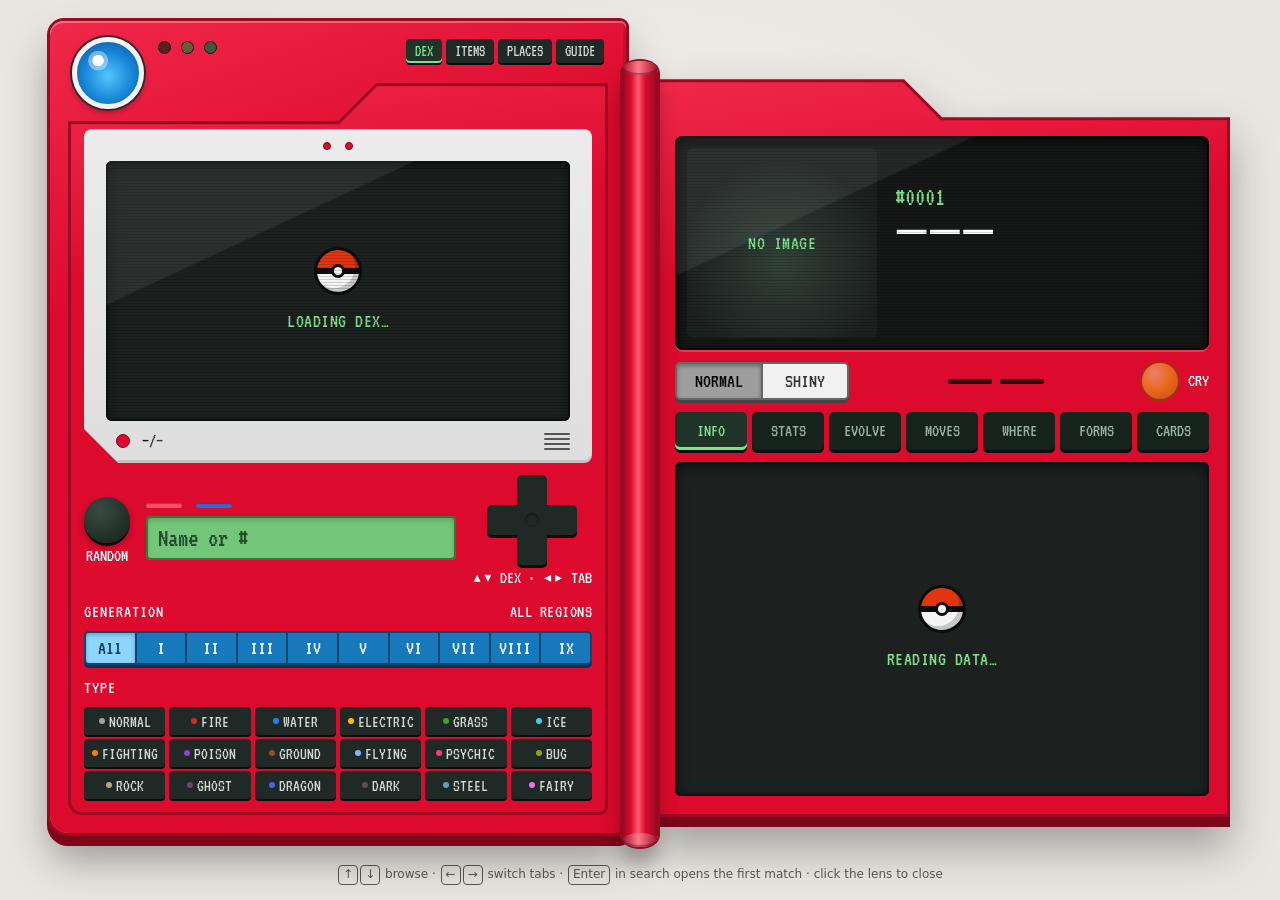
==== pokedex/index.html @ b367af74 "Deploy pokedex: clearer card prices Co-Authored-By: Claude Opus 5.5 <noreply@anthropic.com>" ====
<!doctype html>
<html lang="en">
  <head>
    <meta charset="UTF-8" />
    <link rel="icon" type="image/svg+xml" href="/pokedex/favicon.svg" />
    <meta name="viewport" content="width=device-width, initial-scale=1.0" />
    <meta name="theme-color" content="#dc0a2d" />
    <!-- Open connections early to the hosts every page uses. -->
    <link rel="preconnect" href="https://pokeapi.co" crossorigin />
    <link rel="preconnect" href="https://beta.pokeapi.co" crossorigin />
    <link rel="preconnect" href="https://raw.githubusercontent.com" />
    <link rel="preconnect" href="https://wsrv.nl" />
    <title>Pokédex</title>
    <script type="module" crossorigin src="/pokedex/assets/index-RIPg7qMk.js"></script>
    <link rel="stylesheet" crossorigin href="/pokedex/assets/index-BTwWyxpC.css">
  <link rel="manifest" href="/pokedex/manifest.webmanifest"><script id="vite-plugin-pwa:register-sw" src="/pokedex/registerSW.js"></script></head>
  <body>
    <div id="root"></div>
  </body>
</html>
---- pokedex/assets/index-BTwWyxpC.css ----
@font-face{font-family:VT323;font-style:normal;font-display:swap;font-weight:400;src:url(/pokedex/assets/vt323-vietnamese-400-normal-D0VnvwZ9.woff2)format("woff2"),url(/pokedex/assets/vt323-vietnamese-400-normal-D_5Q7Vcv.woff)format("woff");unicode-range:U+102-103,U+110-111,U+128-129,U+168-169,U+1A0-1A1,U+1AF-1B0,U+300-301,U+303-304,U+308-309,U+323,U+329,U+1EA0-1EF9,U+20AB}@font-face{font-family:VT323;font-style:normal;font-display:swap;font-weight:400;src:url(/pokedex/assets/vt323-latin-ext-400-normal-iUdYUaX4.woff2)format("woff2"),url(/pokedex/assets/vt323-latin-ext-400-normal-DqOq58ri.woff)format("woff");unicode-range:U+100-2BA,U+2BD-2C5,U+2C7-2CC,U+2CE-2D7,U+2DD-2FF,U+304,U+308,U+329,U+1D00-1DBF,U+1E00-1E9F,U+1EF2-1EFF,U+2020,U+20A0-20AB,U+20AD-20C0,U+2113,U+2C60-2C7F,U+A720-A7FF}@font-face{font-family:VT323;font-style:normal;font-display:swap;font-weight:400;src:url(/pokedex/assets/vt323-latin-400-normal-wDgJuOC9.woff2)format("woff2"),url(/pokedex/assets/vt323-latin-400-normal-Dqn9ZSPj.woff)format("woff");unicode-range:U+??,U+131,U+152-153,U+2BB-2BC,U+2C6,U+2DA,U+2DC,U+304,U+308,U+329,U+2000-206F,U+20AC,U+2122,U+2191,U+2193,U+2212,U+2215,U+FEFF,U+FFFD}:root{--page:#e9e6e1;--page-ink:#5b5750;--page-glow:#ffffff59;--shell:#dc0a2d;--shell-hi:#f0284a;--shell-edge:#9c0a22;--shell-depth:#7d0619;--on-shell:#fff;--bezel:#dedede;--screen:#1c211f;--screen-raised:#262d2a;--screen-line:#333b37;--screen-ink:#e9f1ec;--screen-muted:#93a39a;--screen-accent:#7ee08a;--lcd:#74c77a;--lcd-ink:#10301a;--blue-key:#1778bb;--blue-key-hover:#1570ae;--blue-key-hi:#8dd6ff;--blue-key-line:#0b4770;--yellow:#f6c90e;--key-dark:#1f2a26;--px-s:18px;--px-m:20px;--px-l:26px;--pixel:"VT323", ui-monospace, monospace;--sans:-apple-system, BlinkMacSystemFont, "Segoe UI", system-ui, sans-serif;--lightningcss-light:initial;--lightningcss-dark: ;color-scheme:light}@media (prefers-color-scheme:dark){:root{--page:#121110;--page-ink:#8d8880;--page-glow:#ffffff0f}}*{box-sizing:border-box;margin:0;padding:0}body{font-family:var(--sans);background:radial-gradient(ellipse at 50% 40%, var(--page-glow), transparent 65%), var(--page);color:var(--page-ink);-webkit-font-smoothing:antialiased;font-size:14px;line-height:1.45}button{font:inherit;color:inherit;cursor:pointer;background:0 0;border:0}button:disabled{cursor:not-allowed;opacity:.5}:focus-visible{outline:3px solid var(--yellow);outline-offset:2px}a{color:inherit}.sr-only{clip:rect(0 0 0 0);white-space:nowrap;border:0;width:1px;height:1px;margin:-1px;padding:0;position:absolute;overflow:hidden}.lcd-text{font-family:var(--pixel);font-size:var(--px-m);letter-spacing:.5px;color:var(--screen-accent);text-transform:uppercase}.muted{color:var(--screen-muted)}.stage{flex-direction:column;justify-content:center;align-items:center;gap:32px;min-height:100dvh;padding:20px 24px 14px;display:flex}.device{--fold-top:58px;--fold-bottom:16px;align-items:flex-start;width:100%;max-width:1180px;height:clamp(640px,100dvh - 88px,920px);display:flex}.half{flex-direction:column;height:100%;display:flex;position:relative}.half-left{background:linear-gradient(160deg, var(--shell-hi), var(--shell) 30%);width:calc(50% - 14px);box-shadow:0 0 0 3px var(--shell-edge), inset 0 2px 0 #ffffff4d, inset -3px 0 0 #0000001f, 0 10px 0 3px var(--shell-depth),  0 26px 40px #00000059;border-radius:14px 6px 6px 18px;flex-shrink:0;padding:14px 18px 18px}.half-wrap{height:100%;filter:drop-shadow(0 10px 0 var(--shell-depth)) drop-shadow(0 22px 22px #0000004d)}.device{perspective:2600px;transition:transform .9s cubic-bezier(.65,0,.35,1)}.device.is-closed{transform:translate(calc(25% - 8px))}.fold{min-width:0;height:calc(100% - var(--fold-top) - var(--fold-bottom));margin-top:var(--fold-top);transform-origin:-14px;flex:1;transition:transform .9s cubic-bezier(.65,0,.35,1);position:relative}.device.is-closed .fold{transform:rotateY(-180deg)}.device.is-3d .fold{transform-style:preserve-3d}.device:not(.is-3d) .lid{display:none}.half-wrap,.lid{backface-visibility:hidden}.lid{--shape:polygon(0 38px, 50% 38px, calc(50% + 38px) 0, 100% 0, 100% 100%, 0 100%);--shape-inner:polygon(0 38px, calc(50% + 1.24px) 38px, calc(50% + 39.24px) 0, 100% 0, 100% 100%, 0 100%);filter:drop-shadow(0 10px 0 var(--shell-depth)) drop-shadow(0 18px 18px #0000004d);position:absolute;inset:0;transform:rotateY(180deg)}@supports (clip-path:shape(from 0 0, line to 1px 1px)){.lid{--shape:shape(from 0 52px, arc to 14px 38px of 14px cw, hline to 50%, line to calc(50% + 38px) 0, hline to calc(100% - 6px), arc to 100% 6px of 6px cw, vline to calc(100% - 6px), arc to calc(100% - 6px) 100% of 6px cw, hline to 18px, arc to 0 calc(100% - 18px) of 18px cw, close);--shape-inner:shape(from 0 49px, arc to 11px 38px of 11px cw, hline to calc(50% + 1.24px), line to calc(50% + 39.24px) 0, hline to calc(100% - 3px), arc to 100% 3px of 3px cw, vline to calc(100% - 3px), arc to calc(100% - 3px) 100% of 3px cw, hline to 15px, arc to 0 calc(100% - 15px) of 15px cw, close)}}.lid-shell{background:var(--shell-edge);height:100%;clip-path:var(--shape);padding:3px;display:block}.lid-face{background:linear-gradient(200deg, var(--shell-hi), var(--shell) 30%, #c8082a);height:100%;clip-path:var(--shape-inner);flex-direction:column;justify-content:center;align-items:center;display:flex;position:relative}.lid-emblem{border:7px solid var(--shell-edge);border-radius:50%;width:132px;height:132px;position:relative;box-shadow:0 2px #ffffff4d,inset 0 3px #0003}.lid-emblem:before{content:"";background:var(--shell-edge);height:7px;position:absolute;top:50%;left:0;right:0;translate:0 -50%}.lid-emblem:after{content:"";border:7px solid var(--shell-edge);background:var(--shell);border-radius:50%;width:40px;height:40px;margin:auto;position:absolute;inset:0;box-shadow:0 2px #ffffff4d}.lid-latch{background:linear-gradient(90deg, #b08d00, var(--yellow) 40%, #fff3b0 60%, var(--yellow));border-radius:6px;width:12px;height:56px;position:absolute;top:50%;left:10px;translate:0 -50%;box-shadow:0 0 0 2px #6b5600,0 3px #6b5600}.lid:hover .lid-latch{box-shadow:0 0 0 2px #6b5600,0 3px #6b5600,0 0 14px 3px #f6c90eb3}button.hinge,button.lens{cursor:pointer}button.lens:hover{filter:brightness(1.12)}button.lens:active{transform:translateY(1px)}.device.is-closed .fold{pointer-events:none}.device.is-closed .lid{pointer-events:auto;cursor:pointer}.half-right{--shape:polygon(0 0, calc(50% - 38px) 0, 50% 38px, 100% 38px, 100% 100%, 0 100%);background:var(--shell-edge);clip-path:var(--shape);padding:3px}.hinge{width:36px;margin:calc(var(--fold-top) - 18px) -4px -14px;z-index:1;background:linear-gradient(90deg, #8e0a1d, var(--shell) 25%, #ff5a72 45%, var(--shell) 65%, #8e0a1d);box-shadow:0 0 0 2px var(--shell-edge), 0 18px 20px #0000004d;border-radius:18px/12px;flex-shrink:0;align-self:stretch;position:relative}.hinge:before,.hinge:after{content:"";background:linear-gradient(90deg,#a30b24,#ff7a8c 45%,#a30b24);border-radius:50%;height:14px;position:absolute;left:0;right:0;box-shadow:inset 0 -2px #0000004d}.hinge:before{top:0}.hinge:after{bottom:0}.panel{isolation:isolate;flex-direction:column;flex:1;min-height:0;display:flex;position:relative}.panel:before{content:"";z-index:-1;background:linear-gradient(170deg, var(--shell-hi), var(--shell) 25%);clip-path:var(--shape-inner);position:absolute;inset:3px}.panel-left{--shape:polygon(0 38px, 50% 38px, calc(50% + 38px) 0, 100% 0, 100% 100%, 0 100%);--shape-inner:polygon(0 38px, calc(50% + 1.24px) 38px, calc(50% + 39.24px) 0, 100% 0, 100% 100%, 0 100%);background:var(--shell-edge);clip-path:var(--shape);border-radius:0 0 8px 14px;gap:12px;margin-top:-36px;padding:46px 16px 16px}.panel-left:before{border-radius:0 0 5px 11px}.panel-right{--shape-inner:polygon(0 0, calc(50% - 39.24px) 0, calc(50% - 1.24px) 38px, 100% 38px, 100% 100%, 0 100%);gap:12px;height:100%;padding:54px 18px 18px}.panel-right:before{inset:0}@supports (clip-path:shape(from 0 0, line to 1px 1px)){.half-right{--shape:shape(from 0 6px, arc to 6px 0 of 6px cw, hline to calc(50% - 38px), line to 50% 38px, hline to calc(100% - 14px), arc to 100% 52px of 14px cw, vline to calc(100% - 18px), arc to calc(100% - 18px) 100% of 18px cw, hline to 6px, arc to 0 calc(100% - 6px) of 6px cw, close)}.panel-right{--shape-inner:shape(from 0 3px, arc to 3px 0 of 3px cw, hline to calc(50% - 39.24px), line to calc(50% - 1.24px) 38px, hline to calc(100% - 11px), arc to 100% 49px of 11px cw, vline to calc(100% - 15px), arc to calc(100% - 15px) 100% of 15px cw, hline to 3px, arc to 0 calc(100% - 3px) of 3px cw, close)}}.cap{z-index:1;align-items:flex-start;gap:14px;height:84px;padding:2px 4px;display:flex;position:relative}.lens{background:radial-gradient(circle at 34% 30%,#fff 0 9%,#fff6 10% 16%,#0000 17%),radial-gradient(circle at 50% 55%,#52c6ff,#1583d4 55%,#0b4f8f);border:5px solid #f4f4f4;border-radius:50%;flex-shrink:0;width:72px;height:72px;box-shadow:0 0 0 2px #2a2a2a,0 3px 6px #00000059}.lens.is-busy{animation:1s ease-in-out .25s infinite lens-pulse}@keyframes lens-pulse{50%{filter:brightness(1.2);box-shadow:0 0 0 2px #2a2a2a,0 0 18px 6px #52c6ffbf}}.leds{gap:10px;padding-top:4px;display:flex}.led{filter:brightness(.45)saturate(.6);background:currentColor;border:1.5px solid #2a2a2a;border-radius:50%;width:13px;height:13px}.led-red{color:#ff3b3b}.led-yellow{color:#ffd23b}.led-green{color:#4ade5b}.led.is-on{filter:none;box-shadow:0 0 7px,inset 0 2px 1px #ffffff8c}.led.is-blinking{animation:.5s steps(2,end) .25s infinite blink}@keyframes blink{50%{filter:none;box-shadow:0 0 7px,inset 0 2px 1px #ffffff8c}}.bezel{background:linear-gradient(180deg, #ececec, var(--bezel));clip-path:polygon(0 0,100% 0,100% 100%,34px 100%,0 calc(100% - 34px));border-radius:8px;flex-direction:column;flex:1;min-height:0;padding:10px 22px 8px;display:flex;box-shadow:inset 0 -3px #0000001f}.bezel-dots{flex-shrink:0;justify-content:center;align-items:center;gap:14px;height:14px;margin-bottom:8px;display:flex}.bezel-dots span,.bezel-led{background:var(--shell);border:1px solid #7a0414;border-radius:50%;flex-shrink:0;width:8px;height:8px}.bezel-footer{flex-shrink:0;align-items:center;gap:12px;height:28px;margin-top:6px;padding-left:10px;display:flex}.bezel-led{width:14px;height:14px}.readout{min-width:0;font-family:var(--pixel);font-size:var(--px-s);color:#3a3a3a;text-transform:uppercase;white-space:nowrap;text-overflow:ellipsis;flex:1;overflow:hidden}.readout strong{color:#111;font-weight:400}.readout-clear{font-family:var(--pixel);font-size:var(--px-s);text-transform:uppercase;color:#fff;background:#444;border-radius:4px;height:24px;padding:0 10px;box-shadow:0 2px #222}.readout-clear:active{box-shadow:none;transform:translateY(2px)}.speaker{flex-direction:column;gap:3px;display:flex}.speaker i{background:#555;border-radius:1px;width:26px;height:2px;display:block}.screen{background:var(--screen);min-height:0;color:var(--screen-ink);border-radius:6px;position:relative;overflow:hidden;box-shadow:inset 0 0 0 2px #0d100f,inset 0 4px 14px #0009}.glass{position:relative}.glass:after{content:"";z-index:2;pointer-events:none;border-radius:inherit;background:linear-gradient(155deg,#ffffff12 0 30%,#0000 30.5%),repeating-linear-gradient(0deg,#00000029 0 1px,#0000 1px 3px);position:absolute;inset:0}.screen-list{flex-direction:column;flex:1;min-height:120px;display:flex}.screen-message{text-align:center;flex-direction:column;flex:1;justify-content:center;align-items:center;gap:14px;height:100%;padding:24px;display:flex}.dex-list{scrollbar-width:thin;scrollbar-color:var(--screen-line) transparent;flex:1;padding:6px;scroll-padding-block:6px;overflow-y:auto}.dex-list:focus-visible{outline:none}.dex-list:focus-visible .dex-row.is-selected{outline:2px solid var(--yellow);outline-offset:-2px}.dex-row{height:38px;color:var(--screen-ink);cursor:pointer;-webkit-user-select:none;user-select:none;border-radius:5px;grid-template-columns:48px 56px 1fr auto;align-items:center;gap:8px;padding:0 10px 0 0;display:grid}.dex-row:hover{background:var(--screen-raised)}.dex-row.is-selected{box-shadow:inset 3px 0 0 var(--screen-accent);background:#2f3d36}.dex-row img{width:48px;height:48px;image-rendering:pixelated;margin:-5px 0}.dex-row-num{font-family:var(--pixel);font-size:var(--px-s);color:var(--screen-muted)}.dex-row.is-selected .dex-row-num{color:var(--screen-accent)}.dex-row-name{white-space:nowrap;text-overflow:ellipsis;font-weight:600;overflow:hidden}.dex-row-types{gap:4px;display:flex}.type-pip{border-radius:50%;width:10px;height:10px;box-shadow:0 0 0 1.5px #ffffff8c}.controls{flex-shrink:0;align-items:center;gap:16px;display:flex}.labeled{flex-direction:column;flex-shrink:0;align-items:center;gap:4px;display:flex}.labeled-row{flex-direction:row;gap:10px}.printed{font-family:var(--pixel);font-size:var(--px-s);color:var(--on-shell);text-transform:uppercase;white-space:nowrap;line-height:1}.round-btn{background:radial-gradient(circle at 35% 30%,#3a4a42,#14201b);border-radius:50%;width:46px;height:46px;box-shadow:0 3px #0a0f0d,0 4px 6px #0000004d}.round-btn:active{transform:translateY(2px);box-shadow:0 1px #0a0f0d}.controls-mid{flex-direction:column;flex:1;gap:8px;min-width:0;display:flex}.slits{gap:14px;display:flex}.slits span{border-radius:3px;width:36px;height:5px;box-shadow:inset 0 1px 1px #0000004d}.slit-red{background:#ff5068}.slit-blue{background:#2a6fcf}.slits-dark{gap:8px}.slits-dark span{background:#2a0a10;width:44px}.lcd-search{position:relative}.lcd-input{width:100%;height:44px;font-family:var(--pixel);font-size:var(--px-l);color:var(--lcd-ink);background:var(--lcd);border:0;border-radius:5px;padding:0 40px 0 12px;box-shadow:inset 0 0 0 2px #2f7a37,inset 0 3px 6px #00000040}.lcd-input::placeholder{color:#10301acc}.lcd-input:focus{box-shadow:inset 0 0 0 2px #2f7a37, inset 0 3px 6px #00000040, 0 0 0 3px var(--yellow);outline:none}.lcd-clear{width:32px;height:32px;font-family:var(--pixel);font-size:var(--px-l);color:var(--lcd-ink);border-radius:4px;line-height:1;position:absolute;top:50%;right:6px;translate:0 -50%}.lcd-clear:hover{background:#10301a1f}.dpad{filter:drop-shadow(0 3px #0a0f0d);grid-template:repeat(3,30px)/repeat(3,30px);display:grid}.dpad button,.dpad-center{background:var(--key-dark);position:relative}.dpad button:hover{background:#2d3b36}.dpad button:active{transform:translateY(1px)}.dpad button:focus-visible{z-index:1}.dpad button:after{content:"";border:6px solid #0000;width:0;height:0;margin:auto;position:absolute;inset:0}.dpad-up{border-radius:5px 5px 0 0;grid-area:1/2}.dpad-left{border-radius:5px 0 0 5px;grid-area:2/1}.dpad-center{grid-area:2/2}.dpad-right{border-radius:0 5px 5px 0;grid-area:2/3}.dpad-down{border-radius:0 0 5px 5px;grid-area:3/2}.dpad-up:after{border-top-width:0;border-bottom-color:#93a39a}.dpad-down:after{border-top-color:#93a39a;border-bottom-width:0}.dpad-left:after{border-left-width:0;border-right-color:#93a39a}.dpad-right:after{border-left-color:#93a39a;border-right-width:0}.dpad-center:after{content:"";border-radius:50%;position:absolute;inset:8px;box-shadow:inset 0 1px 3px #0009}.filter-block{flex-direction:column;flex-shrink:0;gap:6px;display:flex;container-type:inline-size}.filter-label-gap{margin-top:4px}.filter-label{font-family:var(--pixel);font-size:var(--px-s);color:var(--on-shell);text-transform:uppercase;letter-spacing:1px;justify-content:space-between;align-items:baseline;gap:12px;display:flex}.filter-hint{letter-spacing:.5px}.link-btn{color:inherit;text-decoration:underline}.blue-keys{background:var(--blue-key-line);border-radius:5px;grid-template-columns:repeat(10,1fr);gap:2px;padding:2px;display:grid;box-shadow:0 3px #083552}.blue-keys button{background:var(--blue-key);color:#fff;height:30px;font-family:var(--pixel);font-size:var(--px-m);position:relative}.blue-keys button:first-child{border-radius:3px 0 0 3px}.blue-keys button:last-child{border-radius:0 3px 3px 0}.blue-keys button:hover{background:var(--blue-key-hover)}.blue-keys button.is-active{background:var(--blue-key-hi);color:#06385a;box-shadow:inset 0 2px 4px #00000040}.blue-keys button:focus-visible,.white-keys button:focus-visible{z-index:1;outline-offset:-3px;outline:3px solid #0b0b0b}.type-keys{grid-template-columns:repeat(6,1fr);gap:4px;display:grid}.type-keys button{background:var(--key-dark);color:#cfd8d3;height:28px;font-family:var(--pixel);text-transform:uppercase;white-space:nowrap;border-radius:4px;justify-content:center;align-items:center;gap:4px;padding:0 4px;font-size:17px;line-height:1;display:flex;box-shadow:0 2px #0a0f0d}.type-keys button:before{content:"";background:var(--type);border-radius:50%;flex-shrink:0;width:6px;height:6px}.type-keys button:hover{background:#2d3b36}.type-keys button.is-active{color:#fff;box-shadow:0 2px 0 #0a0f0d, inset 0 0 0 2px var(--type);background:#0e1512}.type-keys button.is-active:before{box-shadow:0 0 6px var(--type)}.tk-abbr{display:none}@container (width<=430px){.tk-full{display:none}.tk-abbr{display:inline}}.key-dark{background:var(--screen-raised);color:var(--screen-ink);box-shadow:inset 0 0 0 1px var(--screen-line);font-family:var(--pixel);font-size:var(--px-s);text-transform:uppercase;border-radius:5px;padding:8px 16px}.key-dark:hover{box-shadow:inset 0 0 0 1px var(--screen-accent)}.display{color:var(--screen-ink);background:#151816;border-radius:8px;flex-shrink:0;grid-template-columns:190px 1fr;align-items:center;gap:18px;padding:12px;display:grid;box-shadow:inset 0 0 0 2px #050606,inset 0 4px 14px #000000b3,0 2px #fff3}.display-art{aspect-ratio:1;background:radial-gradient(circle at 50% 60%,#33423b,#1c211f 70%);border-radius:6px;place-items:center;display:grid;position:relative;overflow:hidden}.artwork{place-items:center;width:100%;height:100%;display:grid;position:relative}.artwork>*{grid-area:1/1}.artwork img{object-fit:contain;filter:drop-shadow(0 6px 8px #00000073);opacity:0;width:92%;height:92%;transition:opacity .2s}.artwork img.is-ready,.artwork img.art-prev{opacity:1}.display-art[data-kind=pixel] img{width:80%;height:80%;image-rendering:pixelated}.sprite-stepper{z-index:1;height:28px;font-family:var(--pixel);color:var(--screen-ink);text-transform:uppercase;background:linear-gradient(#0a0e0c8c,#0a0e0cd9);grid-template-columns:28px 1fr 28px;align-items:center;font-size:15px;line-height:1;display:grid;position:absolute;bottom:0;left:0;right:0}.sprite-label{white-space:nowrap;text-overflow:ellipsis;text-align:center;overflow:hidden}.sprite-label-short{display:none}.display-art{container-type:inline-size}@container (width<=170px){.sprite-label-full{display:none}.sprite-label-short{display:inline}.sprite-stepper{grid-template-columns:22px 1fr 22px}}.nowrap{white-space:nowrap}.sprite-stepper button{height:100%;color:var(--screen-accent);place-items:center;display:grid}.chevron{flex-shrink:0;display:block}.sprite-stepper button:hover{color:#fff}.display-info{flex-direction:column;justify-content:center;gap:2px;min-width:0;min-height:150px;transition:opacity .15s .15s;display:flex}.display-info.is-stale{opacity:.55}.display-num{font-family:var(--pixel);font-size:var(--px-l);color:var(--screen-accent);line-height:1}.display-name{color:#fff;overflow-wrap:anywhere;font-size:clamp(24px,2.6vw,34px);font-weight:700;line-height:1.1}.display-genus{color:var(--screen-muted);margin-bottom:8px}.badges,.chips{flex-wrap:wrap;gap:6px;min-height:22px;display:flex}.type-badge{letter-spacing:.5px;text-transform:uppercase;border-radius:999px;align-items:center;gap:4px;padding:3px 12px;font-size:12px;font-weight:700;display:inline-flex}.type-badge b{font-weight:800}.tag{border:1px solid var(--yellow);color:var(--yellow);border-radius:999px;padding:2px 10px;font-size:12px;font-weight:600}.hinge-chevron{display:none}.controls-right{justify-content:space-between}.white-keys{background:#666;border-radius:5px;gap:2px;padding:2px;display:flex;box-shadow:0 3px #444}.white-keys button{color:#333;min-width:84px;height:34px;font-family:var(--pixel);font-size:var(--px-m);text-transform:uppercase;background:#f1f1f1;position:relative}.white-keys button:first-child{border-radius:3px 0 0 3px}.white-keys button:last-child{border-radius:0 3px 3px 0}.white-keys button.is-active{color:#000;background:#9e9e9e;box-shadow:inset 0 2px 4px #00000059}.yellow-btn{background:radial-gradient(circle at 35% 30%, #fff3b0, var(--yellow) 45%, #b08d00);border-radius:50%;width:36px;height:36px;box-shadow:0 0 0 2px #6b5600,0 3px #6b5600}.yellow-btn:active{transform:translateY(2px);box-shadow:0 0 0 2px #6b5600}.yellow-btn.is-playing{animation:.6s ease-in-out infinite alternate cry-glow}@keyframes cry-glow{to{box-shadow:0 0 0 2px #6b5600,0 0 16px 4px #f6c90ecc}}.tab-keys{flex-shrink:0;grid-template-columns:repeat(6,1fr);gap:6px;display:grid}.tab-keys button{color:#9bb0a5;height:38px;font-family:var(--pixel);font-size:var(--px-m);text-transform:uppercase;background:#16231d;border-radius:5px;box-shadow:0 3px #07100c}.tab-keys button:hover{color:#fff}.tab-keys button.is-active{color:var(--screen-accent);box-shadow:0 3px 0 #07100c, inset 0 -3px 0 var(--screen-accent);background:#1f3329}.screen-detail{flex-direction:column;flex:1;display:flex}.screen-detail>*{transition:opacity .15s .15s}.screen-detail.is-stale>*{opacity:.55}.detail-scroll{overscroll-behavior:contain;border-radius:inherit;scrollbar-width:thin;scrollbar-color:#5b6b64 transparent;flex-direction:column;flex:1;min-height:0;display:flex;overflow-y:auto}.detail-content{flex-direction:column;flex:1;display:flex}.detail-scroll:focus-visible{outline:3px solid var(--yellow);outline-offset:-3px}.scroll-cue{z-index:1;height:34px;color:var(--screen-accent);opacity:0;pointer-events:none;justify-content:center;transition:opacity .2s;display:flex;position:absolute;left:0;right:12px}.scroll-cue.is-visible{opacity:1;pointer-events:auto}.screen-detail.is-stale>.scroll-cue.is-visible{opacity:.55}.scroll-cue-up{background:linear-gradient(to bottom, var(--screen) 35%, transparent);border-radius:6px 0 0;align-items:flex-start;padding-top:7px;top:0}.scroll-cue-down{background:linear-gradient(to top, var(--screen) 35%, transparent);border-radius:0 0 0 6px;align-items:flex-end;padding-bottom:7px;bottom:0}.scroll-cue:hover{color:#fff}.tab-body{padding:18px 20px;container-type:inline-size}.tab-loader{justify-content:center;padding:32px 0;display:flex}.tab-toolbar{align-items:center;gap:10px;margin-bottom:14px;display:flex}.tab-toolbar .muted{white-space:nowrap;font-size:13px}.game-select{min-width:0;max-width:100%;height:32px;font:inherit;color:var(--screen-ink);background:linear-gradient(45deg, transparent 50%, var(--screen-accent) 50%) right 14px center / 5px 5px no-repeat, linear-gradient(-45deg, transparent 50%, var(--screen-accent) 50%) right 9px center / 5px 5px no-repeat, var(--screen-raised);box-shadow:inset 0 0 0 1px var(--screen-line);appearance:none;cursor:pointer;border:0;border-radius:5px;flex:0 auto;padding:0 28px 0 10px;font-weight:600}.game-select:hover{box-shadow:inset 0 0 0 1px var(--screen-accent)}.section-title{font-family:var(--pixel);font-size:var(--px-m);color:var(--screen-accent);text-transform:uppercase;align-items:baseline;gap:8px;margin:16px 0 6px;font-weight:400;display:flex}.section-title span{font-size:var(--px-s);color:var(--screen-muted)}.type-badge.is-small{letter-spacing:.3px;justify-content:center;padding:1px 7px;font-size:10px}.move-head,.move-row{grid-template-columns:44px minmax(0,1fr) 70px 40px 34px 42px 28px;align-items:center;gap:8px;display:grid}.move-head{font-family:var(--pixel);color:var(--screen-muted);text-transform:uppercase;border-bottom:1px solid var(--screen-line);padding:0 8px 4px;font-size:15px}.move-head span:nth-child(n+5),.move-num{text-align:right}.move-list{list-style:none}.move-row{text-align:left;width:100%;min-height:34px;color:var(--screen-ink);border-radius:5px;padding:4px 8px}.move-row:hover:not(:disabled){background:var(--screen-raised)}.move-row:disabled{cursor:default;opacity:1}.move-row[aria-expanded=true]{background:var(--screen-raised);border-radius:5px 5px 0 0}.move-tag{font-family:var(--pixel);font-size:var(--px-s);color:var(--screen-muted)}.move-name{text-overflow:ellipsis;white-space:nowrap;font-weight:600;overflow:hidden}.move-num{font-variant-numeric:tabular-nums;font-size:13px}.move-cat{font-family:var(--pixel);text-align:center;text-transform:uppercase;border-radius:3px;padding:1px 0;font-size:14px;line-height:1.1}.move-cat.is-physical{color:#fff;background:#c2410c}.move-cat.is-special{color:#fff;background:#3b5bdb}.move-cat.is-status{color:#fff;background:#4b5563}.move-effect{background:var(--screen-raised);color:#cfdad4;border-radius:0 0 5px 5px;margin-bottom:4px;padding:6px 8px 8px 60px;font-size:13px}@container (width<=440px){.move-head,.move-row{grid-template-columns:32px minmax(0,1fr) 58px 26px 22px;gap:5px;padding-left:6px;padding-right:6px}.move-name{font-size:14px}.move-tag{font-size:16px}.move-row .type-badge.is-small{letter-spacing:0;padding:1px 2px;font-size:9.5px}.move-head span:nth-child(4),.move-head span:nth-child(6),.move-cat,.move-num[title=Accuracy]{display:none}.move-effect{padding-left:48px}.move-name{white-space:normal;line-height:1.2}.game-select{flex:1}}.enc-list{flex-direction:column;list-style:none;display:flex}.enc-row{border-bottom:1px solid var(--screen-line);padding:8px 0}.enc-row:last-child{border-bottom:0}.enc-place strong{font-weight:600}.enc-meta{color:var(--screen-muted);flex-wrap:wrap;gap:4px 12px;margin-top:2px;font-size:13px;display:flex}.enc-chance{color:var(--screen-accent);font-weight:600}.enc-cond{box-shadow:inset 0 0 0 1px var(--screen-line);border-radius:3px;padding:0 6px;font-size:12px}.form-list{grid-template-columns:repeat(auto-fill,minmax(220px,1fr));gap:10px;list-style:none;display:grid}.form-card{box-shadow:inset 0 0 0 1px var(--screen-line);border-radius:6px;grid-template-columns:80px 1fr;align-items:center;gap:10px;padding:10px;display:grid}.form-card.is-base{box-shadow:inset 0 0 0 2px var(--screen-accent);background:#243029}.form-card img{object-fit:contain;filter:drop-shadow(0 4px 6px #0006);width:80px;height:80px}.form-info{flex-direction:column;gap:3px;min-width:0;display:flex}.form-info strong{font-weight:700;line-height:1.2}.form-kind{font-family:var(--pixel);color:var(--screen-muted);text-transform:uppercase;font-size:15px}.form-stats{font-size:13px}.form-stats b.is-up{color:var(--screen-accent)}.form-stats b.is-down{color:#f0a84b}.form-abilities{font-size:12px}.flavor{border-left:3px solid var(--screen-accent);margin-bottom:16px;padding-left:12px}.flavor p{color:#dfe8e3;font-size:15px;line-height:1.6}.flavor-footer{justify-content:space-between;align-items:center;gap:12px;margin-top:4px;display:flex}.flavor cite{color:var(--screen-muted);font-size:12px;font-style:normal}.entry-pager{font-family:var(--pixel);color:var(--screen-muted);flex-shrink:0;align-items:center;gap:2px;font-size:16px;display:flex}.entry-pager button{width:24px;height:24px;color:var(--screen-accent);border-radius:4px;place-items:center;display:grid}.entry-pager>span{line-height:24px}.entry-pager button:hover:not(:disabled){background:var(--screen-raised)}.entry-pager button:disabled{opacity:.3}.inline-error{color:#ffb4b4;margin-bottom:16px}.facts-label{color:var(--screen-muted);font-family:var(--pixel);font-size:var(--px-s);text-transform:uppercase;line-height:1.2}.matchups{border-bottom:1px solid var(--screen-line);flex-direction:column;gap:8px;margin-bottom:16px;padding-bottom:16px;display:flex}.matchup-row{grid-template-columns:110px 1fr;align-items:start;gap:16px;display:grid}.matchup-row .facts-label{padding-top:3px}.facts{grid-template-columns:110px 1fr;gap:8px 16px;display:grid}.facts dd{font-weight:500}.ability{margin-right:12px;display:inline-block}.ability small{color:var(--screen-muted);letter-spacing:.4px;text-transform:uppercase;margin-left:4px;font-size:11px}.stat{grid-template-columns:80px 40px 1fr;align-items:center;gap:12px;height:32px;display:grid}.stat-label{font-family:var(--pixel);font-size:var(--px-m);color:var(--screen-muted);text-transform:uppercase}.stat-value{text-align:right;font-variant-numeric:tabular-nums;font-weight:700}.stat-track{background:var(--screen-line);border-radius:5px;height:10px;overflow:hidden}.stat-fill{border-radius:5px;height:100%;transition:width .4s ease-out;animation:.5s ease-out both fill-in}@keyframes fill-in{0%{width:0}}.stat-fill[data-tier=low]{background:#f0a84b}.stat-fill[data-tier=mid]{background:#9fd65c}.stat-fill[data-tier=high]{background:#3fd6a0}.stat-total{border-top:1px solid var(--screen-line);height:42px;margin-top:8px;padding-top:8px}.stat-total .stat-value{color:var(--screen-accent)}.evo{flex-wrap:wrap;align-items:center;gap:8px;display:flex}.evo-stage{align-items:center;gap:8px;display:flex}.evo.is-linear,.evo.is-linear .evo-stage{align-items:stretch}.evo.is-linear .evo-arrow{align-self:center}.evo-arrow{color:var(--screen-muted);place-items:center;display:grid}.evo-col{grid-auto-rows:1fr;gap:6px;display:grid}.evo-stage:has(>.evo-col.is-wide){flex:1;min-width:0}.evo-col.is-wide{flex:1;grid-template-columns:repeat(auto-fill,minmax(80px,1fr));min-width:0}.evo-col.is-wide>.evo-mon{width:auto}.evo-mon{width:96px;color:var(--screen-ink);box-shadow:inset 0 0 0 1px var(--screen-line);border-radius:6px;flex-direction:column;justify-content:flex-start;align-items:center;padding:6px 4px;font-size:12px;font-weight:600;display:flex}.evo-open{width:100%;color:inherit;font:inherit;border-radius:4px;flex-direction:column;align-items:center;display:flex}.evo-open:hover{background:var(--screen-raised)}.evo-how.is-link{cursor:pointer;text-underline-offset:3px;-webkit-text-decoration:underline dotted #7ee08a80;text-decoration:underline dotted #7ee08a80}.evo-how.is-link:hover{color:#fff}.evo-mon.is-current{box-shadow:inset 0 0 0 2px var(--screen-accent);background:#243029}.evo-mon img{image-rendering:pixelated}.evo-how{font-family:var(--pixel);text-align:center;color:var(--screen-accent);margin-top:3px;font-size:15px;font-weight:400;line-height:1.05}.evo-how sup{color:var(--screen-muted);margin-left:1px}.pokeball-loader{flex-direction:column;align-items:center;gap:12px;animation:.2s .3s both loader-in;display:flex}@keyframes loader-in{0%{opacity:0}}.pokeball{transform-origin:50% 90%;background:linear-gradient(#e3350d 0 44%,#0b0b0b 44% 56%,#f4f4f4 56%);border:3px solid #0b0b0b;border-radius:50%;animation:1.4s ease-in-out infinite wobble;position:relative;box-shadow:inset -4px -4px #0000002e}.pokeball-button{background:#f4f4f4;border:3px solid #0b0b0b;border-radius:50%;width:34%;height:34%;margin:auto;animation:1.4s ease-in-out infinite ball-blink;position:absolute;inset:0}@keyframes wobble{0%,55%,to{transform:rotate(0)}10%{transform:rotate(-20deg)}22%{transform:rotate(16deg)}34%{transform:rotate(-10deg)}45%{transform:rotate(5deg)}}@keyframes ball-blink{60%,80%{background:#ff6b6b;box-shadow:0 0 8px #ff6b6b}}.hint{color:var(--page-ink);font-size:12px}.hint kbd{min-width:20px;font:inherit;text-align:center;border:1px solid;border-radius:4px;margin:0 1px;padding:0 4px;display:inline-block}@media (hover:none){.hint{display:none}}@media (width<=1100px){.display{grid-template-columns:150px 1fr}}@media (height<=860px) and (width>=900px){.device{--fold-top:44px}.cap{height:70px}.lens{border-width:4px;width:60px;height:60px}.panel-left{gap:10px;padding-top:42px}.bezel{padding-top:8px}.bezel-dots{margin-bottom:6px}.controls{gap:12px}.slits{display:none}.lcd-input{height:40px}.dpad{grid-template:repeat(3,26px)/repeat(3,26px)}.round-btn{width:40px;height:40px}.filter-block{gap:5px}.blue-keys button{height:28px}.type-keys button{height:26px}}@media (width<=899px){.hint{display:none}.stage{justify-content:flex-start;gap:0;padding:8px}.device{--fold-top:44px;height:calc(100dvh - 16px);min-height:560px}.device.show-detail .half-left{display:none}.stage{overflow-x:clip}.device.show-list .fold{top:var(--fold-top);bottom:var(--fold-bottom);transform-origin:-11px;width:calc(100% - 22px);height:auto;margin:0;position:absolute;left:100%}.device.show-detail .lid{display:none}.device.is-closed{transform:none}.hinge{place-items:center;width:30px;margin-bottom:-6px;display:grid}.hinge-chevron{color:#5a0613;filter:drop-shadow(0 1px #fff6);place-items:center;display:grid}.half-left{flex:1;width:auto;min-width:0;padding:12px 12px 14px}.cap{height:70px}.lens{border-width:4px;width:60px;height:60px}.panel-left{gap:10px;padding:42px 12px 12px}.bezel{padding:8px 14px 6px}.bezel-dots{margin-bottom:6px}.dex-row{grid-template-columns:48px 44px 1fr auto;gap:6px}.controls{gap:10px}.round-btn{width:40px;height:40px}.slits{gap:10px}.slits span{width:28px}.lcd-input{height:40px;font-size:22px}.dpad{grid-template:repeat(3,26px)/repeat(3,26px)}.printed{font-size:15px}.filter-block{gap:5px}.filter-label{font-size:16px}.blue-keys button{height:28px;font-size:16px}.type-keys button{height:26px}.fold{flex:1;min-width:0}.panel-right{gap:10px;padding:54px 12px 12px}.display{grid-template-columns:112px 1fr;gap:12px;padding:10px}.display-info{min-height:112px}.display-num,.display-name{font-size:22px}.display-genus{margin-bottom:6px;font-size:13px}.type-badge{padding:2px 9px;font-size:11px}.white-keys button{min-width:60px;height:32px;font-size:18px}.slits-dark{display:none}.yellow-btn{width:32px;height:32px}.tab-keys{grid-template-columns:repeat(3,1fr);gap:6px}.tab-keys button{height:32px;font-size:18px}.tab-body{padding:14px}.form-list{grid-template-columns:1fr}.flavor p{font-size:14px}.matchup-row,.facts{grid-template-columns:88px 1fr;gap:8px 10px}.evo-mon{width:80px}}@media (prefers-reduced-motion:reduce){*,:before,:after{transition:none!important;animation:none!important}}.cap-modes{margin-left:auto;padding-top:2px}.mode-keys{gap:4px;display:flex}.mode-keys button{background:var(--key-dark);color:#cfd8d3;height:24px;font-family:var(--pixel);text-transform:uppercase;border-radius:4px;padding:0 9px;font-size:16px;line-height:1;box-shadow:0 2px #0a0f0d}.mode-keys button:hover{color:#fff}.mode-keys button.is-active{color:var(--screen-accent);box-shadow:0 2px 0 #0a0f0d, inset 0 -2px 0 var(--screen-accent);background:#1f3329}.link-chip{color:var(--screen-ink);box-shadow:inset 0 0 0 1px var(--screen-line);border-radius:4px;align-items:center;gap:6px;margin:0 6px 4px 0;padding:2px 8px;font-weight:500;display:inline-flex}.link-chip:hover{box-shadow:inset 0 0 0 1px var(--screen-accent);color:#fff}.link-chip small{color:var(--screen-muted);font-size:11px}.link-chip.ability small{margin-left:0}.held-item img{image-rendering:pixelated}.chip-link{border-radius:999px;display:inline-flex}.chip-link:hover .type-badge{filter:brightness(1.1);box-shadow:0 0 0 2px #ffffff80}.text-link{color:var(--screen-ink);text-align:left;-webkit-text-decoration:underline dotted var(--screen-muted);text-decoration:underline dotted var(--screen-muted);text-underline-offset:3px;font-weight:600}.text-link:hover{color:var(--screen-accent);-webkit-text-decoration-color:var(--screen-accent);text-decoration-color:var(--screen-accent)}.move-effect p{margin-bottom:4px}.move-effect .text-link{font-size:12px;font-weight:500}.tab-intro{margin-bottom:10px}.inline-chips{align-items:center;gap:8px;display:inline-flex}.back-bar{font-family:var(--pixel);font-size:var(--px-s);color:var(--screen-accent);text-transform:uppercase;box-shadow:inset 0 0 0 1px var(--screen-line);border-radius:4px;align-items:center;gap:6px;margin-bottom:12px;padding:4px 10px 4px 8px;line-height:1;display:inline-flex}.back-bar:hover{box-shadow:inset 0 0 0 1px var(--screen-accent)}.drill-kind{font-family:var(--pixel);font-size:var(--px-s);color:var(--screen-muted);text-transform:uppercase}.drill-title{color:#fff;margin-bottom:8px;font-size:24px;line-height:1.2}.drill-flavor{color:#dfe8e3;margin-bottom:8px;font-style:italic}.drill-effect{color:#cfdad4;font-size:13px}.drill-stats{flex-wrap:wrap;align-items:center;gap:6px 14px;margin-bottom:10px;font-weight:600;display:flex}.drill-stats small{color:var(--screen-muted);text-transform:uppercase;letter-spacing:.3px;margin-right:2px;font-size:11px;font-weight:400}.drill-stats .move-cat{padding:1px 6px}.poke-grid{grid-template-columns:repeat(auto-fill,minmax(92px,1fr));gap:6px;list-style:none;display:grid}.poke-card{width:100%;height:100%;color:var(--screen-ink);text-align:center;box-shadow:inset 0 0 0 1px var(--screen-line);border-radius:6px;flex-direction:column;align-items:center;padding:6px 4px;font-size:12px;font-weight:600;display:flex}.poke-card:hover{background:var(--screen-raised);box-shadow:inset 0 0 0 1px var(--screen-accent)}.poke-card img{image-rendering:pixelated}.poke-card small{font-family:var(--pixel);color:var(--screen-accent);font-size:14px;font-weight:400;line-height:1.1}.dex-row.item-row,.dex-row.place-row,.dex-row.guide-row{grid-template-columns:30px minmax(0,1fr) auto;gap:10px;padding-left:10px}.row-meta{font-family:var(--pixel);color:var(--screen-muted);text-transform:uppercase;white-space:nowrap;text-overflow:ellipsis;max-width:130px;font-size:15px;overflow:hidden}.item-row img{width:30px;height:30px;image-rendering:pixelated;margin:0}.item-missing{opacity:.5;background:linear-gradient(#6b7d73 0 45%,#1c211f 45% 55%,#93a39a 55%);border-radius:50%;display:inline-block}.place-dot{background:var(--screen-accent);border-radius:50% 50% 50% 0;justify-self:center;width:10px;height:10px;transform:rotate(-45deg)}.guide-icon{background:var(--screen-raised);width:22px;height:22px;color:var(--screen-accent);border-radius:5px;justify-self:center;place-items:center;font-size:14px;line-height:1;display:grid}.blue-keys.keys-9{grid-template-columns:repeat(9,1fr)}.blue-keys.keys-8{grid-template-columns:repeat(8,1fr)}.blue-keys.keys-8 button,.blue-keys.keys-9 button{font-size:16px}.item-art img{opacity:1;image-rendering:pixelated;filter:drop-shadow(0 6px 8px #00000073);width:55%!important;height:55%!important}.item-art .item-missing{width:40%!important;height:40%!important}.place-art{color:var(--screen-accent);background:linear-gradient(#7ee08a14 1px,#0000 1px) 0 0/16px 16px,linear-gradient(90deg,#7ee08a14 1px,#0000 1px) 0 0/16px 16px,radial-gradient(circle at 50% 60%,#2b3a33,#1c211f 70%)}.map-pin{filter:drop-shadow(0 6px 6px #00000080)}.guide-art{background:radial-gradient(circle at 50% 60%,#33423b,#1c211f 70%)}.guide-art-label{font-family:var(--pixel);color:var(--screen-accent);text-transform:uppercase;font-size:64px;line-height:1}.browse-type{margin-top:12px}.chart-wrap{overflow-x:auto}.type-chart{table-layout:fixed;border-collapse:separate;border-spacing:2px;width:100%;min-width:440px;font-family:var(--pixel);font-size:15px}.type-chart th{padding:0}.type-chart th:first-child{width:36px}.type-chart th span{text-transform:uppercase;border-radius:3px;place-items:center;width:100%;height:22px;font-size:13px;line-height:1;display:grid}.type-chart th.corner span{font-size:0}.type-chart td{text-align:center;background:var(--screen-raised);color:#fff;border-radius:3px;height:22px;padding:0;line-height:22px}.type-chart td[data-mult="2"],.chart-legend i[data-mult="2"]{background:#2f9e44}.type-chart td[data-mult="0.5"],.chart-legend i[data-mult="0.5"]{background:#b3261e}.type-chart td[data-mult="0"],.chart-legend i[data-mult="0"]{color:#93a39a;box-shadow:inset 0 0 0 1px var(--screen-line);background:#0b0d0c}.type-chart tr.is-focus td,.type-chart td.is-focus{outline-offset:-1px;outline:1px solid #ffffff59}.type-chart th.is-focus span,.type-chart tr.is-focus th span{box-shadow:0 0 0 2px #fff}.chart-legend{color:#fff;grid-template-columns:1fr 1fr;gap:6px 12px;font-size:13px;display:grid}.chart-legend span{align-items:center;gap:8px;display:flex}.chart-legend i{background:var(--screen-raised);width:22px;height:20px;font-family:var(--pixel);color:#fff;border-radius:3px;place-items:center;font-size:15px;font-style:normal;display:grid}.nature-table{border-collapse:collapse;width:100%;font-size:13px}.nature-table th,.nature-table td{text-align:left;border-bottom:1px solid var(--screen-line);padding:6px 8px}.nature-table thead th{font-family:var(--pixel);color:var(--screen-muted);text-transform:uppercase;font-size:15px;font-weight:400}.nature-table tbody th{font-weight:700}.nature-table .is-up{color:var(--screen-accent)}.nature-table .is-down{color:#f0a84b}.nature-table tr.is-neutral{color:var(--screen-muted)}.tab-keys.tabs-7{grid-template-columns:repeat(7,1fr);gap:5px}.tab-keys.tabs-7 button{font-size:18px}.tab-keys.tabs-2{grid-template-columns:repeat(2,1fr)}.tab-keys.tabs-3{grid-template-columns:repeat(3,1fr)}@media (width<=899px){.cap{gap:10px}.leds{gap:6px}.mode-keys{gap:3px}.mode-keys button{height:22px;padding:0 5px;font-size:14px}.blue-keys.keys-8,.blue-keys.keys-9{grid-template-columns:repeat(5,1fr)}.guide-art-label{font-size:44px}.map-pin{width:40px;height:52px}.nature-table th,.nature-table td{padding:5px 4px}}.enc-row.enc-mon{grid-template-columns:44px minmax(0,1fr);align-items:center;gap:10px;padding:6px 0;display:grid}.enc-mon img{width:44px;height:44px;image-rendering:pixelated;object-fit:contain}.cap-modes{transition:opacity .3s,visibility .3s}.device.is-closed .cap-modes{opacity:0;visibility:hidden}.tcg-grid{grid-template-columns:repeat(auto-fill,minmax(96px,1fr));gap:10px;list-style:none;display:grid}.tcg-card{text-align:center;width:100%;color:var(--screen-muted);flex-direction:column;gap:4px;display:flex}.card-thumb{background:var(--screen-raised);border-radius:4.5%/3.2%;transition:transform .15s,box-shadow .15s;display:block;position:relative;overflow:hidden;box-shadow:0 3px 8px #00000073}.card-thumb img{aspect-ratio:245/342;width:100%;height:auto;display:block}.tcg-card:hover .card-thumb{box-shadow:0 8px 16px #00000080, 0 0 0 2px var(--screen-accent);transform:translateY(-3px)}.tcg-caption{text-overflow:ellipsis;white-space:nowrap;font-size:11px;line-height:1.2;overflow:hidden}.tcg-credit{margin-top:16px;font-size:12px}.card-nav{justify-content:space-between;align-items:center;margin-bottom:12px;display:flex}.card-nav .back-bar{margin-bottom:0}.card-view{grid-template-columns:minmax(0,200px) minmax(0,1fr);align-items:start;gap:18px;display:grid}.card-large-btn .card-thumb{box-shadow:0 8px 20px #0000008c}.card-large{aspect-ratio:245/342;width:100%;height:auto}.card-info{min-width:0}.card-hp{color:var(--screen-muted);font-size:15px;font-weight:600}.card-facts{grid-template-columns:96px 1fr;margin:10px 0}.card-prices{gap:2px;display:grid}.card-price-main strong{font-size:16px}.card-price-main small{color:var(--screen-muted);font-size:11px}.card-price-sub{color:#cfdad4;font-size:12px}.card-price-other{margin-right:12px;display:inline-block}.card-price-note{color:var(--screen-muted);font-size:11px}.energy{border-radius:50%;flex-shrink:0;display:inline-block;box-shadow:inset 0 0 0 1.5px #00000059}.energy-row{align-items:center;gap:3px;display:inline-flex}.energy-chip{align-items:center;gap:6px;margin-right:12px;font-weight:600;display:inline-flex}.card-move{border-top:1px solid var(--screen-line);padding:8px 0}.card-move-head{align-items:center;gap:8px;display:flex}.card-move-head strong{flex:1}.card-move p{color:#cfdad4;margin-top:3px;font-size:13px}.card-damage{font-size:16px;font-weight:700}.card-ability-tag{color:#fff;text-transform:uppercase;background:#b3261e;border-radius:3px;padding:1px 6px;font-size:10px;font-weight:700}.card-stats{border-top:1px solid var(--screen-line);flex-wrap:wrap;gap:6px 18px;padding:8px 0;font-size:13px;display:flex}.card-stats small{color:var(--screen-muted);text-transform:uppercase;margin-right:4px;font-size:11px}@container (width<=440px){.card-view{grid-template-columns:1fr}.card-large{justify-self:center;max-width:240px}.tcg-grid{grid-template-columns:repeat(auto-fill,minmax(84px,1fr));gap:8px}}@media (width<=899px){.tab-keys.tabs-7{grid-template-columns:repeat(4,1fr);gap:6px}}.card-large-btn{cursor:zoom-in;border-radius:4.5%;width:100%;display:block;position:relative}.card-large-btn:hover .card-thumb{box-shadow:0 12px 26px #0009, 0 0 0 2px var(--screen-accent);transform:translateY(-2px)}.card-zoom-hint{color:var(--screen-accent);font-family:var(--pixel);text-transform:uppercase;opacity:0;pointer-events:none;background:#0a0e0ccc;border-radius:4px;padding:3px 8px;font-size:15px;line-height:1;transition:opacity .15s;position:absolute;bottom:8px;left:50%;translate:-50%}.card-large-btn:hover .card-zoom-hint,.card-large-btn:focus-visible .card-zoom-hint{opacity:1}.inspect{z-index:1000;-webkit-backdrop-filter:blur(6px);backdrop-filter:blur(6px);background:radial-gradient(at 50% 40%,#281e3cd1,#050508f0);grid-template-rows:1fr auto;place-items:center;padding:24px 16px 20px;animation:.25s ease-out both inspect-fade;display:grid;position:fixed;inset:0}@keyframes inspect-fade{0%{opacity:0}}.inspect-close{color:#fff;background:#ffffff1a;border-radius:50%;place-items:center;width:40px;height:40px;font-size:26px;line-height:1;display:grid;position:absolute;top:14px;right:16px;box-shadow:inset 0 0 0 1px #ffffff40}.inspect-close:hover{background:#fff3}.inspect-hint{color:#ffffffb3;font-family:var(--pixel);letter-spacing:.5px;text-transform:uppercase;font-size:18px}.inspect-stage{--card-h:min(72dvh, 640px, calc((100vw - 32px) * 342 / 245));perspective:1400px;cursor:grab;touch-action:none;padding:24px;animation:.7s cubic-bezier(.2,.9,.25,1.1) both inspect-enter}@keyframes inspect-enter{0%{opacity:0;transform:rotateY(-110deg)scale(.55)}60%{opacity:1}}.inspect-float{transform-style:preserve-3d;animation:5s ease-in-out infinite inspect-float}.inspect-float.is-active{animation-play-state:paused}@keyframes inspect-float{0%,to{transform:rotateX(4deg)rotateY(-6deg)translateY(0)}50%{transform:rotateX(-3deg)rotateY(6deg)translateY(-8px)}}.inspect-card{--rx:0deg;--ry:0deg;height:var(--card-h);aspect-ratio:245/342;transform-style:preserve-3d;transform:rotateX(var(--rx)) rotateY(calc(var(--ry) + var(--flip,0deg)));cursor:grab;touch-action:none;-webkit-user-select:none;user-select:none;border-radius:4.6%/3.3%;transition:transform .6s cubic-bezier(.2,.8,.2,1);position:relative}.inspect-card.is-active{transition:transform 80ms linear}.inspect-card.is-flipped{--flip:180deg}.inspect-card:focus-visible{outline:3px solid var(--yellow);outline-offset:6px}.inspect-face{border-radius:inherit;backface-visibility:hidden;box-shadow:calc(var(--tilt-x) * -40px) calc(var(--tilt-y) * -40px + 22px) 50px #0009, 0 0 0 1px #ffffff14;position:absolute;inset:0;overflow:hidden}.inspect-front img{object-fit:cover;width:100%;height:100%;display:block}.inspect-back{transform:rotateY(180deg)}.inspect-glare{pointer-events:none;background:radial-gradient(farthest-corner circle at var(--mx) var(--my), #ffffff8c 0%, #ffffff1f 30%, #00000040 90%);mix-blend-mode:overlay;opacity:calc(.35 + var(--hyp) * .5);position:absolute;inset:0}.inspect-foil{pointer-events:none;background:repeating-linear-gradient(115deg,#ff4c4c 0%,#fc3 6%,#5cf53d 12%,#3df 18%,#9460fb 24%,#fb51c2 30%,#ff4c4c 36%) 0 0/400% 400%,repeating-linear-gradient(45deg,#ffffff1f 0 1px,#0000 1px 7px);background-position:calc(var(--mx) * 1.6) calc(var(--my) * 1.6), 0 0;mix-blend-mode:color-dodge;filter:brightness(.75)contrast(1.4)saturate(1.3);opacity:calc(.25 + var(--hyp) * .45);position:absolute;inset:0}.inspect-sparkle{pointer-events:none;background-image:radial-gradient(circle at 18% 22%,#fff 0 1px,#0000 2px),radial-gradient(circle at 72% 14%,#fff 0 1.2px,#0000 2.5px),radial-gradient(circle at 44% 58%,#fff 0 .8px,#0000 2px),radial-gradient(circle at 85% 66%,#fff 0 1px,#0000 2px),radial-gradient(circle at 28% 84%,#fff 0 1.2px,#0000 2.5px),radial-gradient(circle at 60% 90%,#fff 0 .8px,#0000 2px);background-size:120px 170px;background-position:calc(var(--mx) * .4) calc(var(--my) * .4);mix-blend-mode:screen;opacity:calc(var(--hyp) * .9);animation:2.4s ease-in-out infinite sparkle-twinkle;position:absolute;inset:0}@keyframes sparkle-twinkle{50%{filter:brightness(1.8)}}.inspect-back{box-shadow:inset 0 0 0 10px #1a3f86, inset 0 0 0 13px #f2d23a, calc(var(--tilt-x) * -40px) calc(var(--tilt-y) * -40px + 22px) 50px #0009;background:radial-gradient(#3d7bd6 0%,#1f4fa0 45%,#10306b 75%,#0a1f47 100%)}.card-back-swirl{background:conic-gradient(#ffffff14,#0000 25%,#ffffff14 50%,#0000 75%,#ffffff14),repeating-radial-gradient(circle,#ffffff0f 0 6px,#0000 6px 18px);border-radius:3.6%/2.6%;position:absolute;inset:13px}.card-back-ball{aspect-ratio:1;border:calc(var(--card-h) * .012) solid #151515;background:linear-gradient(#e3350d 0 45%,#151515 45% 55%,#f4f4f4 55%);border-radius:50%;width:44%;margin:auto;position:absolute;inset:0;box-shadow:0 8px 18px #00000073,inset -6px -8px #00000026}.card-back-ball:after{content:"";aspect-ratio:1;border:calc(var(--card-h) * .012) solid #151515;background:#f4f4f4;border-radius:50%;width:30%;margin:auto;position:absolute;inset:0}@media (prefers-reduced-motion:reduce){.inspect-stage,.inspect-float,.inspect-sparkle{animation:none!important}}.crash{background:var(--screen);border-radius:10px;flex-direction:column;align-items:center;gap:14px;padding:28px 32px;display:flex;box-shadow:inset 0 0 0 2px #0d100f}.inspect-card.foil-window .inspect-foil{opacity:calc(.14 + var(--hyp) * .32)}.thumb-foil{pointer-events:none;mix-blend-mode:color-dodge;opacity:.55;transition:opacity .3s;position:absolute;inset:0;overflow:hidden}.thumb-foil:before{content:"";animation:7s ease-in-out infinite alternate foil-drift;animation-delay:calc(var(--foil-offset,0) * -1s);background:repeating-linear-gradient(115deg,#ff3d3d80 0%,#ffc92980 5%,#47f42580 10%,#29dbff80 15%,#8d56fb80 20%,#fa42bd80 25%,#ff3d3d80 30%),repeating-linear-gradient(45deg,#ffffff24 0 1px,#0000 1px 6px);position:absolute;inset:-60%}@keyframes foil-drift{0%{transform:translate(-12%,-8%)}to{transform:translate(12%,8%)}}.thumb-foil:after{content:"";background:radial-gradient(circle at 22% 30%,#fff 0 .8px,#0000 1.6px) 0 0/46px 60px,radial-gradient(circle at 70% 18%,#fff 0 1px,#0000 2px) 0 0/46px 60px,radial-gradient(circle at 48% 62%,#fff 0 .7px,#0000 1.6px) 0 0/46px 60px,radial-gradient(circle at 82% 72%,#fff 0 .9px,#0000 1.8px) 0 0/46px 60px,linear-gradient(115deg,#0000 38%,#ffffff8c 50%,#0000 62%) 120% 120%/300% 300%;transition:background-position .9s;position:absolute;inset:0}.tcg-card:hover .thumb-foil,.card-large-btn:hover .thumb-foil{opacity:.8}.tcg-card:hover .thumb-foil:after,.card-large-btn:hover .thumb-foil:after{background-position:0 0,0 0,0 0,0 0,-20% -20%}@media (prefers-reduced-motion:reduce){.thumb-foil:before{animation:none}}.thumb-foil.foil-window,.inspect-card.foil-window .inspect-foil,.inspect-card.foil-window .inspect-sparkle{clip-path:inset(11% 9% 51% round 1%)}.thumb-foil.foil-border,.inspect-card.foil-border .inspect-foil,.inspect-card.foil-border .inspect-sparkle{clip-path:polygon(evenodd,0 0,100% 0,100% 100%,0 100%,0 0,5.5% 4%,94.5% 4%,94.5% 96%,5.5% 96%,5.5% 4%)}
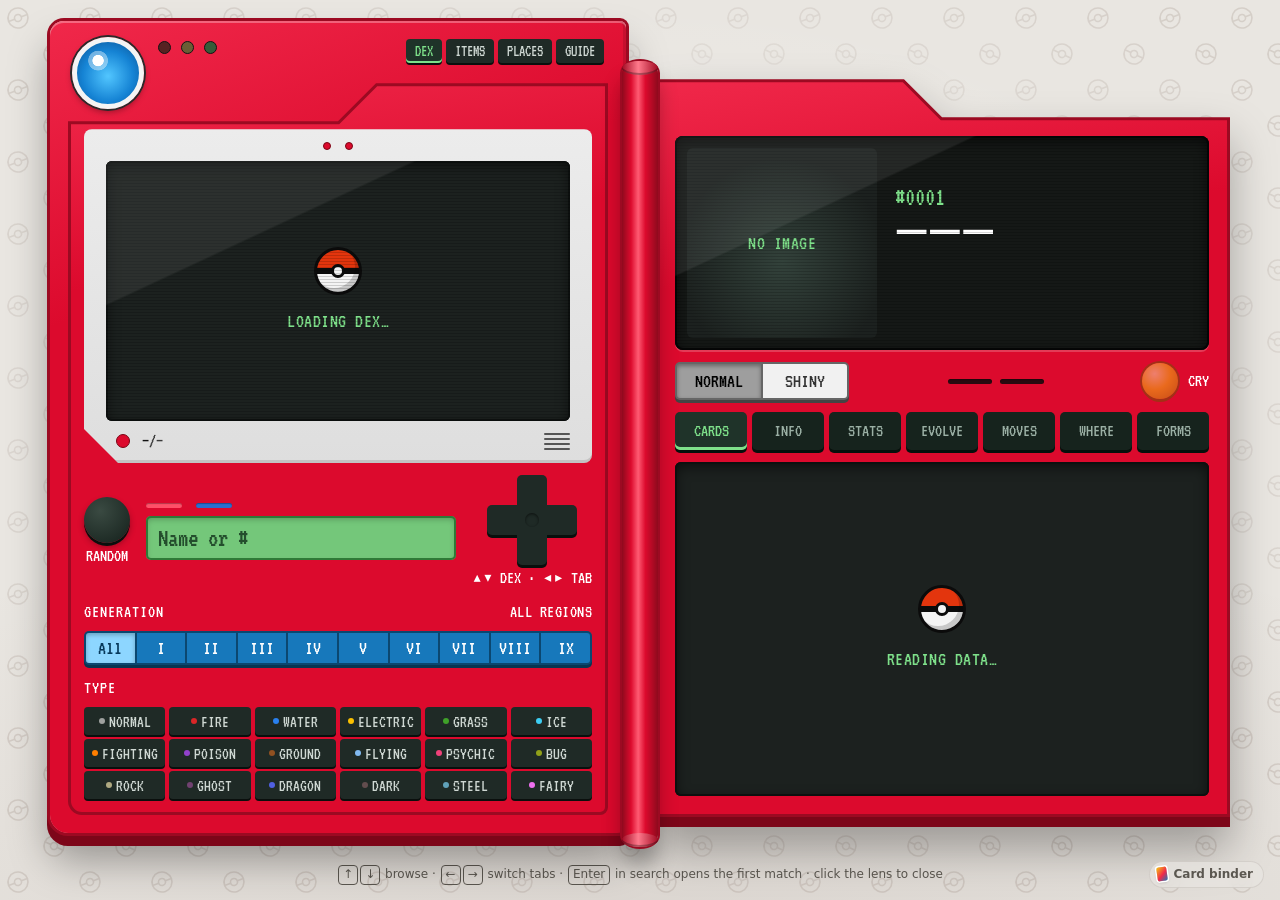
==== commit fb38a85f: "Deploy pokedex: Card Binder, Cards tab first, page backdrop Co-Authored-By: Claude Opus 5.5 <noreply" ====
--- a/pokedex/index.html
+++ b/pokedex/index.html
@@ -11,8 +11,9 @@
     <link rel="preconnect" href="https://raw.githubusercontent.com" />
     <link rel="preconnect" href="https://wsrv.nl" />
     <title>Pokédex</title>
-    <script type="module" crossorigin src="/pokedex/assets/index-RIPg7qMk.js"></script>
-    <link rel="stylesheet" crossorigin href="/pokedex/assets/index-BTwWyxpC.css">
+    <script type="module" crossorigin src="/pokedex/assets/index-CcwSN2aB.js"></script>
+    <link rel="modulepreload" crossorigin href="/pokedex/assets/Pokeball-CYB0Zq5K.js">
+    <link rel="stylesheet" crossorigin href="/pokedex/assets/index-BC-Sqz3D.css">
   <link rel="manifest" href="/pokedex/manifest.webmanifest"><script id="vite-plugin-pwa:register-sw" src="/pokedex/registerSW.js"></script></head>
   <body>
     <div id="root"></div>
--- a/pokedex/assets/index-BC-Sqz3D.css
+++ b/pokedex/assets/index-BC-Sqz3D.css
@@ -0,0 +1 @@
+@font-face{font-family:VT323;font-style:normal;font-display:swap;font-weight:400;src:url(/pokedex/assets/vt323-vietnamese-400-normal-D0VnvwZ9.woff2)format("woff2"),url(/pokedex/assets/vt323-vietnamese-400-normal-D_5Q7Vcv.woff)format("woff");unicode-range:U+102-103,U+110-111,U+128-129,U+168-169,U+1A0-1A1,U+1AF-1B0,U+300-301,U+303-304,U+308-309,U+323,U+329,U+1EA0-1EF9,U+20AB}@font-face{font-family:VT323;font-style:normal;font-display:swap;font-weight:400;src:url(/pokedex/assets/vt323-latin-ext-400-normal-iUdYUaX4.woff2)format("woff2"),url(/pokedex/assets/vt323-latin-ext-400-normal-DqOq58ri.woff)format("woff");unicode-range:U+100-2BA,U+2BD-2C5,U+2C7-2CC,U+2CE-2D7,U+2DD-2FF,U+304,U+308,U+329,U+1D00-1DBF,U+1E00-1E9F,U+1EF2-1EFF,U+2020,U+20A0-20AB,U+20AD-20C0,U+2113,U+2C60-2C7F,U+A720-A7FF}@font-face{font-family:VT323;font-style:normal;font-display:swap;font-weight:400;src:url(/pokedex/assets/vt323-latin-400-normal-wDgJuOC9.woff2)format("woff2"),url(/pokedex/assets/vt323-latin-400-normal-Dqn9ZSPj.woff)format("woff");unicode-range:U+??,U+131,U+152-153,U+2BB-2BC,U+2C6,U+2DA,U+2DC,U+304,U+308,U+329,U+2000-206F,U+20AC,U+2122,U+2191,U+2193,U+2212,U+2215,U+FEFF,U+FFFD}:root{--page:#e9e6e1;--page-ink:#5b5750;--page-glow:#ffffff59;--page-pattern:#6e584c29;--page-vignette:#5032281a;--panel:#fbfaf8;--panel-line:#3c281e1a;--panel-ink:#2b2825;--logo-well:#f1eee9;--shell:#dc0a2d;--shell-hi:#f0284a;--shell-edge:#9c0a22;--shell-depth:#7d0619;--on-shell:#fff;--bezel:#dedede;--screen:#1c211f;--screen-raised:#262d2a;--screen-line:#333b37;--screen-ink:#e9f1ec;--screen-muted:#93a39a;--screen-accent:#7ee08a;--lcd:#74c77a;--lcd-ink:#10301a;--blue-key:#1778bb;--blue-key-hover:#1570ae;--blue-key-hi:#8dd6ff;--blue-key-line:#0b4770;--yellow:#f6c90e;--key-dark:#1f2a26;--px-s:18px;--px-m:20px;--px-l:26px;--pixel:"VT323", ui-monospace, monospace;--sans:-apple-system, BlinkMacSystemFont, "Segoe UI", system-ui, sans-serif;--lightningcss-light:initial;--lightningcss-dark: ;color-scheme:light}@media (prefers-color-scheme:dark){:root{--page:#121110;--page-ink:#8d8880;--page-glow:#ffffff0f;--page-pattern:#ffffff0d;--page-vignette:#00000073;--panel:#1d1c1b;--panel-line:#ffffff14;--panel-ink:#ece8e2;--logo-well:#e9e6e1}}*{box-sizing:border-box;margin:0;padding:0}body{font-family:var(--sans);background:radial-gradient(ellipse 70% 60% at 50% 42%, var(--page-glow), transparent 70%), radial-gradient(ellipse 120% 80% at 50% 110%, var(--page-vignette), transparent 70%), var(--page);color:var(--page-ink);-webkit-font-smoothing:antialiased;background-attachment:fixed;font-size:14px;line-height:1.45}button{font:inherit;color:inherit;cursor:pointer;background:0 0;border:0}button:disabled{cursor:not-allowed;opacity:.5}:focus-visible{outline:3px solid var(--yellow);outline-offset:2px}a{color:inherit}.sr-only{clip:rect(0 0 0 0);white-space:nowrap;border:0;width:1px;height:1px;margin:-1px;padding:0;position:absolute;overflow:hidden}.lcd-text{font-family:var(--pixel);font-size:var(--px-m);letter-spacing:.5px;color:var(--screen-accent);text-transform:uppercase}.muted{color:var(--screen-muted)}.stage{flex-direction:column;justify-content:center;align-items:center;gap:32px;min-height:100dvh;padding:20px 24px 14px;display:flex}.device{--fold-top:58px;--fold-bottom:16px;align-items:flex-start;width:100%;max-width:1180px;height:clamp(640px,100dvh - 88px,920px);display:flex}.half{flex-direction:column;height:100%;display:flex;position:relative}.half-left{background:linear-gradient(160deg, var(--shell-hi), var(--shell) 30%);width:calc(50% - 14px);box-shadow:0 0 0 3px var(--shell-edge), inset 0 2px 0 #ffffff4d, inset -3px 0 0 #0000001f, 0 10px 0 3px var(--shell-depth),  0 26px 40px #00000059;border-radius:14px 6px 6px 18px;flex-shrink:0;padding:14px 18px 18px}.half-wrap{height:100%;filter:drop-shadow(0 10px 0 var(--shell-depth)) drop-shadow(0 22px 22px #0000004d)}.device{perspective:2600px;transition:transform .9s cubic-bezier(.65,0,.35,1)}.device.is-closed{transform:translate(calc(25% - 8px))}.fold{min-width:0;height:calc(100% - var(--fold-top) - var(--fold-bottom));margin-top:var(--fold-top);transform-origin:-14px;flex:1;transition:transform .9s cubic-bezier(.65,0,.35,1);position:relative}.device.is-closed .fold{transform:rotateY(-180deg)}.device.is-3d .fold{transform-style:preserve-3d}.device:not(.is-3d) .lid{display:none}.half-wrap,.lid{backface-visibility:hidden}.lid{--shape:polygon(0 38px, 50% 38px, calc(50% + 38px) 0, 100% 0, 100% 100%, 0 100%);--shape-inner:polygon(0 38px, calc(50% + 1.24px) 38px, calc(50% + 39.24px) 0, 100% 0, 100% 100%, 0 100%);filter:drop-shadow(0 10px 0 var(--shell-depth)) drop-shadow(0 18px 18px #0000004d);position:absolute;inset:0;transform:rotateY(180deg)}@supports (clip-path:shape(from 0 0, line to 1px 1px)){.lid{--shape:shape(from 0 52px, arc to 14px 38px of 14px cw, hline to 50%, line to calc(50% + 38px) 0, hline to calc(100% - 6px), arc to 100% 6px of 6px cw, vline to calc(100% - 6px), arc to calc(100% - 6px) 100% of 6px cw, hline to 18px, arc to 0 calc(100% - 18px) of 18px cw, close);--shape-inner:shape(from 0 49px, arc to 11px 38px of 11px cw, hline to calc(50% + 1.24px), line to calc(50% + 39.24px) 0, hline to calc(100% - 3px), arc to 100% 3px of 3px cw, vline to calc(100% - 3px), arc to calc(100% - 3px) 100% of 3px cw, hline to 15px, arc to 0 calc(100% - 15px) of 15px cw, close)}}.lid-shell{background:var(--shell-edge);height:100%;clip-path:var(--shape);padding:3px;display:block}.lid-face{background:linear-gradient(200deg, var(--shell-hi), var(--shell) 30%, #c8082a);height:100%;clip-path:var(--shape-inner);flex-direction:column;justify-content:center;align-items:center;display:flex;position:relative}.lid-emblem{border:7px solid var(--shell-edge);border-radius:50%;width:132px;height:132px;position:relative;box-shadow:0 2px #ffffff4d,inset 0 3px #0003}.lid-emblem:before{content:"";background:var(--shell-edge);height:7px;position:absolute;top:50%;left:0;right:0;translate:0 -50%}.lid-emblem:after{content:"";border:7px solid var(--shell-edge);background:var(--shell);border-radius:50%;width:40px;height:40px;margin:auto;position:absolute;inset:0;box-shadow:0 2px #ffffff4d}.lid-latch{background:linear-gradient(90deg, #b08d00, var(--yellow) 40%, #fff3b0 60%, var(--yellow));border-radius:6px;width:12px;height:56px;position:absolute;top:50%;left:10px;translate:0 -50%;box-shadow:0 0 0 2px #6b5600,0 3px #6b5600}.lid:hover .lid-latch{box-shadow:0 0 0 2px #6b5600,0 3px #6b5600,0 0 14px 3px #f6c90eb3}button.hinge,button.lens{cursor:pointer}button.lens:hover{filter:brightness(1.12)}button.lens:active{transform:translateY(1px)}.device.is-closed .fold{pointer-events:none}.device.is-closed .lid{pointer-events:auto;cursor:pointer}.half-right{--shape:polygon(0 0, calc(50% - 38px) 0, 50% 38px, 100% 38px, 100% 100%, 0 100%);background:var(--shell-edge);clip-path:var(--shape);padding:3px}.hinge{width:36px;margin:calc(var(--fold-top) - 18px) -4px -14px;z-index:1;background:linear-gradient(90deg, #8e0a1d, var(--shell) 25%, #ff5a72 45%, var(--shell) 65%, #8e0a1d);box-shadow:0 0 0 2px var(--shell-edge), 0 18px 20px #0000004d;border-radius:18px/12px;flex-shrink:0;align-self:stretch;position:relative}.hinge:before,.hinge:after{content:"";background:linear-gradient(90deg,#a30b24,#ff7a8c 45%,#a30b24);border-radius:50%;height:14px;position:absolute;left:0;right:0;box-shadow:inset 0 -2px #0000004d}.hinge:before{top:0}.hinge:after{bottom:0}.panel{isolation:isolate;flex-direction:column;flex:1;min-height:0;display:flex;position:relative}.panel:before{content:"";z-index:-1;background:linear-gradient(170deg, var(--shell-hi), var(--shell) 25%);clip-path:var(--shape-inner);position:absolute;inset:3px}.panel-left{--shape:polygon(0 38px, 50% 38px, calc(50% + 38px) 0, 100% 0, 100% 100%, 0 100%);--shape-inner:polygon(0 38px, calc(50% + 1.24px) 38px, calc(50% + 39.24px) 0, 100% 0, 100% 100%, 0 100%);background:var(--shell-edge);clip-path:var(--shape);border-radius:0 0 8px 14px;gap:12px;margin-top:-36px;padding:46px 16px 16px}.panel-left:before{border-radius:0 0 5px 11px}.panel-right{--shape-inner:polygon(0 0, calc(50% - 39.24px) 0, calc(50% - 1.24px) 38px, 100% 38px, 100% 100%, 0 100%);gap:12px;height:100%;padding:54px 18px 18px}.panel-right:before{inset:0}@supports (clip-path:shape(from 0 0, line to 1px 1px)){.half-right{--shape:shape(from 0 6px, arc to 6px 0 of 6px cw, hline to calc(50% - 38px), line to 50% 38px, hline to calc(100% - 14px), arc to 100% 52px of 14px cw, vline to calc(100% - 18px), arc to calc(100% - 18px) 100% of 18px cw, hline to 6px, arc to 0 calc(100% - 6px) of 6px cw, close)}.panel-right{--shape-inner:shape(from 0 3px, arc to 3px 0 of 3px cw, hline to calc(50% - 39.24px), line to calc(50% - 1.24px) 38px, hline to calc(100% - 11px), arc to 100% 49px of 11px cw, vline to calc(100% - 15px), arc to calc(100% - 15px) 100% of 15px cw, hline to 3px, arc to 0 calc(100% - 3px) of 3px cw, close)}}.cap{z-index:1;align-items:flex-start;gap:14px;height:84px;padding:2px 4px;display:flex;position:relative}.lens{background:radial-gradient(circle at 34% 30%,#fff 0 9%,#fff6 10% 16%,#0000 17%),radial-gradient(circle at 50% 55%,#52c6ff,#1583d4 55%,#0b4f8f);border:5px solid #f4f4f4;border-radius:50%;flex-shrink:0;width:72px;height:72px;box-shadow:0 0 0 2px #2a2a2a,0 3px 6px #00000059}.lens.is-busy{animation:1s ease-in-out .25s infinite lens-pulse}@keyframes lens-pulse{50%{filter:brightness(1.2);box-shadow:0 0 0 2px #2a2a2a,0 0 18px 6px #52c6ffbf}}.leds{gap:10px;padding-top:4px;display:flex}.led{filter:brightness(.45)saturate(.6);background:currentColor;border:1.5px solid #2a2a2a;border-radius:50%;width:13px;height:13px}.led-red{color:#ff3b3b}.led-yellow{color:#ffd23b}.led-green{color:#4ade5b}.led.is-on{filter:none;box-shadow:0 0 7px,inset 0 2px 1px #ffffff8c}.led.is-blinking{animation:.5s steps(2,end) .25s infinite blink}@keyframes blink{50%{filter:none;box-shadow:0 0 7px,inset 0 2px 1px #ffffff8c}}.bezel{background:linear-gradient(180deg, #ececec, var(--bezel));clip-path:polygon(0 0,100% 0,100% 100%,34px 100%,0 calc(100% - 34px));border-radius:8px;flex-direction:column;flex:1;min-height:0;padding:10px 22px 8px;display:flex;box-shadow:inset 0 -3px #0000001f}.bezel-dots{flex-shrink:0;justify-content:center;align-items:center;gap:14px;height:14px;margin-bottom:8px;display:flex}.bezel-dots span,.bezel-led{background:var(--shell);border:1px solid #7a0414;border-radius:50%;flex-shrink:0;width:8px;height:8px}.bezel-footer{flex-shrink:0;align-items:center;gap:12px;height:28px;margin-top:6px;padding-left:10px;display:flex}.bezel-led{width:14px;height:14px}.readout{min-width:0;font-family:var(--pixel);font-size:var(--px-s);color:#3a3a3a;text-transform:uppercase;white-space:nowrap;text-overflow:ellipsis;flex:1;overflow:hidden}.readout strong{color:#111;font-weight:400}.readout-clear{font-family:var(--pixel);font-size:var(--px-s);text-transform:uppercase;color:#fff;background:#444;border-radius:4px;height:24px;padding:0 10px;box-shadow:0 2px #222}.readout-clear:active{box-shadow:none;transform:translateY(2px)}.speaker{flex-direction:column;gap:3px;display:flex}.speaker i{background:#555;border-radius:1px;width:26px;height:2px;display:block}.screen{background:var(--screen);min-height:0;color:var(--screen-ink);border-radius:6px;position:relative;overflow:hidden;box-shadow:inset 0 0 0 2px #0d100f,inset 0 4px 14px #0009}.glass{position:relative}.glass:after{content:"";z-index:2;pointer-events:none;border-radius:inherit;background:linear-gradient(155deg,#ffffff12 0 30%,#0000 30.5%),repeating-linear-gradient(0deg,#00000029 0 1px,#0000 1px 3px);position:absolute;inset:0}.screen-list{flex-direction:column;flex:1;min-height:120px;display:flex}.screen-message{text-align:center;flex-direction:column;flex:1;justify-content:center;align-items:center;gap:14px;height:100%;padding:24px;display:flex}.dex-list{scrollbar-width:thin;scrollbar-color:var(--screen-line) transparent;flex:1;padding:6px;scroll-padding-block:6px;overflow-y:auto}.dex-list:focus-visible{outline:none}.dex-list:focus-visible .dex-row.is-selected{outline:2px solid var(--yellow);outline-offset:-2px}.dex-row{height:38px;color:var(--screen-ink);cursor:pointer;-webkit-user-select:none;user-select:none;border-radius:5px;grid-template-columns:48px 56px 1fr auto;align-items:center;gap:8px;padding:0 10px 0 0;display:grid}.dex-row:hover{background:var(--screen-raised)}.dex-row.is-selected{box-shadow:inset 3px 0 0 var(--screen-accent);background:#2f3d36}.dex-row img{width:48px;height:48px;image-rendering:pixelated;margin:-5px 0}.dex-row-num{font-family:var(--pixel);font-size:var(--px-s);color:var(--screen-muted)}.dex-row.is-selected .dex-row-num{color:var(--screen-accent)}.dex-row-name{white-space:nowrap;text-overflow:ellipsis;font-weight:600;overflow:hidden}.dex-row-types{gap:4px;display:flex}.type-pip{border-radius:50%;width:10px;height:10px;box-shadow:0 0 0 1.5px #ffffff8c}.controls{flex-shrink:0;align-items:center;gap:16px;display:flex}.labeled{flex-direction:column;flex-shrink:0;align-items:center;gap:4px;display:flex}.labeled-row{flex-direction:row;gap:10px}.printed{font-family:var(--pixel);font-size:var(--px-s);color:var(--on-shell);text-transform:uppercase;white-space:nowrap;line-height:1}.round-btn{background:radial-gradient(circle at 35% 30%,#3a4a42,#14201b);border-radius:50%;width:46px;height:46px;box-shadow:0 3px #0a0f0d,0 4px 6px #0000004d}.round-btn:active{transform:translateY(2px);box-shadow:0 1px #0a0f0d}.controls-mid{flex-direction:column;flex:1;gap:8px;min-width:0;display:flex}.slits{gap:14px;display:flex}.slits span{border-radius:3px;width:36px;height:5px;box-shadow:inset 0 1px 1px #0000004d}.slit-red{background:#ff5068}.slit-blue{background:#2a6fcf}.slits-dark{gap:8px}.slits-dark span{background:#2a0a10;width:44px}.lcd-search{position:relative}.lcd-input{width:100%;height:44px;font-family:var(--pixel);font-size:var(--px-l);color:var(--lcd-ink);background:var(--lcd);border:0;border-radius:5px;padding:0 40px 0 12px;box-shadow:inset 0 0 0 2px #2f7a37,inset 0 3px 6px #00000040}.lcd-input::placeholder{color:#10301acc}.lcd-input:focus{box-shadow:inset 0 0 0 2px #2f7a37, inset 0 3px 6px #00000040, 0 0 0 3px var(--yellow);outline:none}.lcd-clear{width:32px;height:32px;font-family:var(--pixel);font-size:var(--px-l);color:var(--lcd-ink);border-radius:4px;line-height:1;position:absolute;top:50%;right:6px;translate:0 -50%}.lcd-clear:hover{background:#10301a1f}.dpad{filter:drop-shadow(0 3px #0a0f0d);grid-template:repeat(3,30px)/repeat(3,30px);display:grid}.dpad button,.dpad-center{background:var(--key-dark);position:relative}.dpad button:hover{background:#2d3b36}.dpad button:active{transform:translateY(1px)}.dpad button:focus-visible{z-index:1}.dpad button:after{content:"";border:6px solid #0000;width:0;height:0;margin:auto;position:absolute;inset:0}.dpad-up{border-radius:5px 5px 0 0;grid-area:1/2}.dpad-left{border-radius:5px 0 0 5px;grid-area:2/1}.dpad-center{grid-area:2/2}.dpad-right{border-radius:0 5px 5px 0;grid-area:2/3}.dpad-down{border-radius:0 0 5px 5px;grid-area:3/2}.dpad-up:after{border-top-width:0;border-bottom-color:#93a39a}.dpad-down:after{border-top-color:#93a39a;border-bottom-width:0}.dpad-left:after{border-left-width:0;border-right-color:#93a39a}.dpad-right:after{border-left-color:#93a39a;border-right-width:0}.dpad-center:after{content:"";border-radius:50%;position:absolute;inset:8px;box-shadow:inset 0 1px 3px #0009}.filter-block{flex-direction:column;flex-shrink:0;gap:6px;display:flex;container-type:inline-size}.filter-label-gap{margin-top:4px}.filter-label{font-family:var(--pixel);font-size:var(--px-s);color:var(--on-shell);text-transform:uppercase;letter-spacing:1px;justify-content:space-between;align-items:baseline;gap:12px;display:flex}.filter-hint{letter-spacing:.5px}.link-btn{color:inherit;text-decoration:underline}.blue-keys{background:var(--blue-key-line);border-radius:5px;grid-template-columns:repeat(10,1fr);gap:2px;padding:2px;display:grid;box-shadow:0 3px #083552}.blue-keys button{background:var(--blue-key);color:#fff;height:30px;font-family:var(--pixel);font-size:var(--px-m);position:relative}.blue-keys button:first-child{border-radius:3px 0 0 3px}.blue-keys button:last-child{border-radius:0 3px 3px 0}.blue-keys button:hover{background:var(--blue-key-hover)}.blue-keys button.is-active{background:var(--blue-key-hi);color:#06385a;box-shadow:inset 0 2px 4px #00000040}.blue-keys button:focus-visible,.white-keys button:focus-visible{z-index:1;outline-offset:-3px;outline:3px solid #0b0b0b}.type-keys{grid-template-columns:repeat(6,1fr);gap:4px;display:grid}.type-keys button{background:var(--key-dark);color:#cfd8d3;height:28px;font-family:var(--pixel);text-transform:uppercase;white-space:nowrap;border-radius:4px;justify-content:center;align-items:center;gap:4px;padding:0 4px;font-size:17px;line-height:1;display:flex;box-shadow:0 2px #0a0f0d}.type-keys button:before{content:"";background:var(--type);border-radius:50%;flex-shrink:0;width:6px;height:6px}.type-keys button:hover{background:#2d3b36}.type-keys button.is-active{color:#fff;box-shadow:0 2px 0 #0a0f0d, inset 0 0 0 2px var(--type);background:#0e1512}.type-keys button.is-active:before{box-shadow:0 0 6px var(--type)}.tk-abbr{display:none}@container (width<=430px){.tk-full{display:none}.tk-abbr{display:inline}}.key-dark{background:var(--screen-raised);color:var(--screen-ink);box-shadow:inset 0 0 0 1px var(--screen-line);font-family:var(--pixel);font-size:var(--px-s);text-transform:uppercase;border-radius:5px;padding:8px 16px}.key-dark:hover{box-shadow:inset 0 0 0 1px var(--screen-accent)}.display{color:var(--screen-ink);background:#151816;border-radius:8px;flex-shrink:0;grid-template-columns:190px 1fr;align-items:center;gap:18px;padding:12px;display:grid;box-shadow:inset 0 0 0 2px #050606,inset 0 4px 14px #000000b3,0 2px #fff3}.display-art{aspect-ratio:1;background:radial-gradient(circle at 50% 60%,#33423b,#1c211f 70%);border-radius:6px;place-items:center;display:grid;position:relative;overflow:hidden}.artwork{place-items:center;width:100%;height:100%;display:grid;position:relative}.artwork>*{grid-area:1/1}.artwork img{object-fit:contain;filter:drop-shadow(0 6px 8px #00000073);opacity:0;width:92%;height:92%;transition:opacity .2s}.artwork img.is-ready,.artwork img.art-prev{opacity:1}.display-art[data-kind=pixel] img{width:80%;height:80%;image-rendering:pixelated}.sprite-stepper{z-index:1;height:28px;font-family:var(--pixel);color:var(--screen-ink);text-transform:uppercase;background:linear-gradient(#0a0e0c8c,#0a0e0cd9);grid-template-columns:28px 1fr 28px;align-items:center;font-size:15px;line-height:1;display:grid;position:absolute;bottom:0;left:0;right:0}.sprite-label{white-space:nowrap;text-overflow:ellipsis;text-align:center;overflow:hidden}.sprite-label-short{display:none}.display-art{container-type:inline-size}@container (width<=170px){.sprite-label-full{display:none}.sprite-label-short{display:inline}.sprite-stepper{grid-template-columns:22px 1fr 22px}}.nowrap{white-space:nowrap}.sprite-stepper button{height:100%;color:var(--screen-accent);place-items:center;display:grid}.chevron{flex-shrink:0;display:block}.sprite-stepper button:hover{color:#fff}.display-info{flex-direction:column;justify-content:center;gap:2px;min-width:0;min-height:150px;transition:opacity .15s .15s;display:flex}.display-info.is-stale{opacity:.55}.display-num{font-family:var(--pixel);font-size:var(--px-l);color:var(--screen-accent);line-height:1}.display-name{color:#fff;overflow-wrap:anywhere;font-size:clamp(24px,2.6vw,34px);font-weight:700;line-height:1.1}.display-genus{color:var(--screen-muted);margin-bottom:8px}.badges,.chips{flex-wrap:wrap;gap:6px;min-height:22px;display:flex}.type-badge{letter-spacing:.5px;text-transform:uppercase;border-radius:999px;align-items:center;gap:4px;padding:3px 12px;font-size:12px;font-weight:700;display:inline-flex}.type-badge b{font-weight:800}.tag{border:1px solid var(--yellow);color:var(--yellow);border-radius:999px;padding:2px 10px;font-size:12px;font-weight:600}.hinge-chevron{display:none}.controls-right{justify-content:space-between}.white-keys{background:#666;border-radius:5px;gap:2px;padding:2px;display:flex;box-shadow:0 3px #444}.white-keys button{color:#333;min-width:84px;height:34px;font-family:var(--pixel);font-size:var(--px-m);text-transform:uppercase;background:#f1f1f1;position:relative}.white-keys button:first-child{border-radius:3px 0 0 3px}.white-keys button:last-child{border-radius:0 3px 3px 0}.white-keys button.is-active{color:#000;background:#9e9e9e;box-shadow:inset 0 2px 4px #00000059}.yellow-btn{background:radial-gradient(circle at 35% 30%, #fff3b0, var(--yellow) 45%, #b08d00);border-radius:50%;width:36px;height:36px;box-shadow:0 0 0 2px #6b5600,0 3px #6b5600}.yellow-btn:active{transform:translateY(2px);box-shadow:0 0 0 2px #6b5600}.yellow-btn.is-playing{animation:.6s ease-in-out infinite alternate cry-glow}@keyframes cry-glow{to{box-shadow:0 0 0 2px #6b5600,0 0 16px 4px #f6c90ecc}}.tab-keys{flex-shrink:0;grid-template-columns:repeat(6,1fr);gap:6px;display:grid}.tab-keys button{color:#9bb0a5;height:38px;font-family:var(--pixel);font-size:var(--px-m);text-transform:uppercase;background:#16231d;border-radius:5px;box-shadow:0 3px #07100c}.tab-keys button:hover{color:#fff}.tab-keys button.is-active{color:var(--screen-accent);box-shadow:0 3px 0 #07100c, inset 0 -3px 0 var(--screen-accent);background:#1f3329}.screen-detail{flex-direction:column;flex:1;display:flex}.screen-detail>*{transition:opacity .15s .15s}.screen-detail.is-stale>*{opacity:.55}.detail-scroll{overscroll-behavior:contain;border-radius:inherit;scrollbar-width:thin;scrollbar-color:#5b6b64 transparent;flex-direction:column;flex:1;min-height:0;display:flex;overflow-y:auto}.detail-content{flex-direction:column;flex:1;display:flex}.detail-scroll:focus-visible{outline:3px solid var(--yellow);outline-offset:-3px}.scroll-cue{z-index:1;height:34px;color:var(--screen-accent);opacity:0;pointer-events:none;justify-content:center;transition:opacity .2s;display:flex;position:absolute;left:0;right:12px}.scroll-cue.is-visible{opacity:1;pointer-events:auto}.screen-detail.is-stale>.scroll-cue.is-visible{opacity:.55}.scroll-cue-up{background:linear-gradient(to bottom, var(--screen) 35%, transparent);border-radius:6px 0 0;align-items:flex-start;padding-top:7px;top:0}.scroll-cue-down{background:linear-gradient(to top, var(--screen) 35%, transparent);border-radius:0 0 0 6px;align-items:flex-end;padding-bottom:7px;bottom:0}.scroll-cue:hover{color:#fff}.tab-body{padding:18px 20px;container-type:inline-size}.tab-loader{justify-content:center;padding:32px 0;display:flex}.tab-toolbar{align-items:center;gap:10px;margin-bottom:14px;display:flex}.tab-toolbar .muted{white-space:nowrap;font-size:13px}.game-select{min-width:0;max-width:100%;height:32px;font:inherit;color:var(--screen-ink);background:linear-gradient(45deg, transparent 50%, var(--screen-accent) 50%) right 14px center / 5px 5px no-repeat, linear-gradient(-45deg, transparent 50%, var(--screen-accent) 50%) right 9px center / 5px 5px no-repeat, var(--screen-raised);box-shadow:inset 0 0 0 1px var(--screen-line);appearance:none;cursor:pointer;border:0;border-radius:5px;flex:0 auto;padding:0 28px 0 10px;font-weight:600}.game-select:hover{box-shadow:inset 0 0 0 1px var(--screen-accent)}.section-title{font-family:var(--pixel);font-size:var(--px-m);color:var(--screen-accent);text-transform:uppercase;align-items:baseline;gap:8px;margin:16px 0 6px;font-weight:400;display:flex}.section-title span{font-size:var(--px-s);color:var(--screen-muted)}.type-badge.is-small{letter-spacing:.3px;justify-content:center;padding:1px 7px;font-size:10px}.move-head,.move-row{grid-template-columns:44px minmax(0,1fr) 70px 40px 34px 42px 28px;align-items:center;gap:8px;display:grid}.move-head{font-family:var(--pixel);color:var(--screen-muted);text-transform:uppercase;border-bottom:1px solid var(--screen-line);padding:0 8px 4px;font-size:15px}.move-head span:nth-child(n+5),.move-num{text-align:right}.move-list{list-style:none}.move-row{text-align:left;width:100%;min-height:34px;color:var(--screen-ink);border-radius:5px;padding:4px 8px}.move-row:hover:not(:disabled){background:var(--screen-raised)}.move-row:disabled{cursor:default;opacity:1}.move-row[aria-expanded=true]{background:var(--screen-raised);border-radius:5px 5px 0 0}.move-tag{font-family:var(--pixel);font-size:var(--px-s);color:var(--screen-muted)}.move-name{text-overflow:ellipsis;white-space:nowrap;font-weight:600;overflow:hidden}.move-num{font-variant-numeric:tabular-nums;font-size:13px}.move-cat{font-family:var(--pixel);text-align:center;text-transform:uppercase;border-radius:3px;padding:1px 0;font-size:14px;line-height:1.1}.move-cat.is-physical{color:#fff;background:#c2410c}.move-cat.is-special{color:#fff;background:#3b5bdb}.move-cat.is-status{color:#fff;background:#4b5563}.move-effect{background:var(--screen-raised);color:#cfdad4;border-radius:0 0 5px 5px;margin-bottom:4px;padding:6px 8px 8px 60px;font-size:13px}@container (width<=440px){.move-head,.move-row{grid-template-columns:32px minmax(0,1fr) 58px 26px 22px;gap:5px;padding-left:6px;padding-right:6px}.move-name{font-size:14px}.move-tag{font-size:16px}.move-row .type-badge.is-small{letter-spacing:0;padding:1px 2px;font-size:9.5px}.move-head span:nth-child(4),.move-head span:nth-child(6),.move-cat,.move-num[title=Accuracy]{display:none}.move-effect{padding-left:48px}.move-name{white-space:normal;line-height:1.2}.game-select{flex:1}}.enc-list{flex-direction:column;list-style:none;display:flex}.enc-row{border-bottom:1px solid var(--screen-line);padding:8px 0}.enc-row:last-child{border-bottom:0}.enc-place strong{font-weight:600}.enc-meta{color:var(--screen-muted);flex-wrap:wrap;gap:4px 12px;margin-top:2px;font-size:13px;display:flex}.enc-chance{color:var(--screen-accent);font-weight:600}.enc-cond{box-shadow:inset 0 0 0 1px var(--screen-line);border-radius:3px;padding:0 6px;font-size:12px}.form-list{grid-template-columns:repeat(auto-fill,minmax(220px,1fr));gap:10px;list-style:none;display:grid}.form-card{box-shadow:inset 0 0 0 1px var(--screen-line);border-radius:6px;grid-template-columns:80px 1fr;align-items:center;gap:10px;padding:10px;display:grid}.form-card.is-base{box-shadow:inset 0 0 0 2px var(--screen-accent);background:#243029}.form-card img{object-fit:contain;filter:drop-shadow(0 4px 6px #0006);width:80px;height:80px}.form-info{flex-direction:column;gap:3px;min-width:0;display:flex}.form-info strong{font-weight:700;line-height:1.2}.form-kind{font-family:var(--pixel);color:var(--screen-muted);text-transform:uppercase;font-size:15px}.form-stats{font-size:13px}.form-stats b.is-up{color:var(--screen-accent)}.form-stats b.is-down{color:#f0a84b}.form-abilities{font-size:12px}.flavor{border-left:3px solid var(--screen-accent);margin-bottom:16px;padding-left:12px}.flavor p{color:#dfe8e3;font-size:15px;line-height:1.6}.flavor-footer{justify-content:space-between;align-items:center;gap:12px;margin-top:4px;display:flex}.flavor cite{color:var(--screen-muted);font-size:12px;font-style:normal}.entry-pager{font-family:var(--pixel);color:var(--screen-muted);flex-shrink:0;align-items:center;gap:2px;font-size:16px;display:flex}.entry-pager button{width:24px;height:24px;color:var(--screen-accent);border-radius:4px;place-items:center;display:grid}.entry-pager>span{line-height:24px}.entry-pager button:hover:not(:disabled){background:var(--screen-raised)}.entry-pager button:disabled{opacity:.3}.inline-error{color:#ffb4b4;margin-bottom:16px}.facts-label{color:var(--screen-muted);font-family:var(--pixel);font-size:var(--px-s);text-transform:uppercase;line-height:1.2}.matchups{border-bottom:1px solid var(--screen-line);flex-direction:column;gap:8px;margin-bottom:16px;padding-bottom:16px;display:flex}.matchup-row{grid-template-columns:110px 1fr;align-items:start;gap:16px;display:grid}.matchup-row .facts-label{padding-top:3px}.facts{grid-template-columns:110px 1fr;gap:8px 16px;display:grid}.facts dd{font-weight:500}.ability{margin-right:12px;display:inline-block}.ability small{color:var(--screen-muted);letter-spacing:.4px;text-transform:uppercase;margin-left:4px;font-size:11px}.stat{grid-template-columns:80px 40px 1fr;align-items:center;gap:12px;height:32px;display:grid}.stat-label{font-family:var(--pixel);font-size:var(--px-m);color:var(--screen-muted);text-transform:uppercase}.stat-value{text-align:right;font-variant-numeric:tabular-nums;font-weight:700}.stat-track{background:var(--screen-line);border-radius:5px;height:10px;overflow:hidden}.stat-fill{border-radius:5px;height:100%;transition:width .4s ease-out;animation:.5s ease-out both fill-in}@keyframes fill-in{0%{width:0}}.stat-fill[data-tier=low]{background:#f0a84b}.stat-fill[data-tier=mid]{background:#9fd65c}.stat-fill[data-tier=high]{background:#3fd6a0}.stat-total{border-top:1px solid var(--screen-line);height:42px;margin-top:8px;padding-top:8px}.stat-total .stat-value{color:var(--screen-accent)}.evo{flex-wrap:wrap;align-items:center;gap:8px;display:flex}.evo-stage{align-items:center;gap:8px;display:flex}.evo.is-linear,.evo.is-linear .evo-stage{align-items:stretch}.evo.is-linear .evo-arrow{align-self:center}.evo-arrow{color:var(--screen-muted);place-items:center;display:grid}.evo-col{grid-auto-rows:1fr;gap:6px;display:grid}.evo-stage:has(>.evo-col.is-wide){flex:1;min-width:0}.evo-col.is-wide{flex:1;grid-template-columns:repeat(auto-fill,minmax(80px,1fr));min-width:0}.evo-col.is-wide>.evo-mon{width:auto}.evo-mon{width:96px;color:var(--screen-ink);box-shadow:inset 0 0 0 1px var(--screen-line);border-radius:6px;flex-direction:column;justify-content:flex-start;align-items:center;padding:6px 4px;font-size:12px;font-weight:600;display:flex}.evo-open{width:100%;color:inherit;font:inherit;border-radius:4px;flex-direction:column;align-items:center;display:flex}.evo-open:hover{background:var(--screen-raised)}.evo-how.is-link{cursor:pointer;text-underline-offset:3px;-webkit-text-decoration:underline dotted #7ee08a80;text-decoration:underline dotted #7ee08a80}.evo-how.is-link:hover{color:#fff}.evo-mon.is-current{box-shadow:inset 0 0 0 2px var(--screen-accent);background:#243029}.evo-mon img{image-rendering:pixelated}.evo-how{font-family:var(--pixel);text-align:center;color:var(--screen-accent);margin-top:3px;font-size:15px;font-weight:400;line-height:1.05}.evo-how sup{color:var(--screen-muted);margin-left:1px}.pokeball-loader{flex-direction:column;align-items:center;gap:12px;animation:.2s .3s both loader-in;display:flex}@keyframes loader-in{0%{opacity:0}}.pokeball{transform-origin:50% 90%;background:linear-gradient(#e3350d 0 44%,#0b0b0b 44% 56%,#f4f4f4 56%);border:3px solid #0b0b0b;border-radius:50%;animation:1.4s ease-in-out infinite wobble;position:relative;box-shadow:inset -4px -4px #0000002e}.pokeball-button{background:#f4f4f4;border:3px solid #0b0b0b;border-radius:50%;width:34%;height:34%;margin:auto;animation:1.4s ease-in-out infinite ball-blink;position:absolute;inset:0}@keyframes wobble{0%,55%,to{transform:rotate(0)}10%{transform:rotate(-20deg)}22%{transform:rotate(16deg)}34%{transform:rotate(-10deg)}45%{transform:rotate(5deg)}}@keyframes ball-blink{60%,80%{background:#ff6b6b;box-shadow:0 0 8px #ff6b6b}}.hint{color:var(--page-ink);font-size:12px}.hint kbd{min-width:20px;font:inherit;text-align:center;border:1px solid;border-radius:4px;margin:0 1px;padding:0 4px;display:inline-block}@media (hover:none){.hint{display:none}}@media (width<=1100px){.display{grid-template-columns:150px 1fr}}@media (height<=860px) and (width>=900px){.device{--fold-top:44px}.cap{height:70px}.lens{border-width:4px;width:60px;height:60px}.panel-left{gap:10px;padding-top:42px}.bezel{padding-top:8px}.bezel-dots{margin-bottom:6px}.controls{gap:12px}.slits{display:none}.lcd-input{height:40px}.dpad{grid-template:repeat(3,26px)/repeat(3,26px)}.round-btn{width:40px;height:40px}.filter-block{gap:5px}.blue-keys button{height:28px}.type-keys button{height:26px}}@media (width<=899px){.hint{display:none}.stage{justify-content:flex-start;gap:0;padding:8px}.device{--fold-top:44px;height:calc(100dvh - 16px);min-height:560px}.device.show-detail .half-left{display:none}.stage{overflow-x:clip}.device.show-list .fold{top:var(--fold-top);bottom:var(--fold-bottom);transform-origin:-11px;width:calc(100% - 22px);height:auto;margin:0;position:absolute;left:100%}.device.show-detail .lid{display:none}.device.is-closed{transform:none}.hinge{place-items:center;width:30px;margin-bottom:-6px;display:grid}.hinge-chevron{color:#5a0613;filter:drop-shadow(0 1px #fff6);place-items:center;display:grid}.half-left{flex:1;width:auto;min-width:0;padding:12px 12px 14px}.cap{height:70px}.lens{border-width:4px;width:60px;height:60px}.panel-left{gap:10px;padding:42px 12px 12px}.bezel{padding:8px 14px 6px}.bezel-dots{margin-bottom:6px}.dex-row{grid-template-columns:48px 44px 1fr auto;gap:6px}.controls{gap:10px}.round-btn{width:40px;height:40px}.slits{gap:10px}.slits span{width:28px}.lcd-input{height:40px;font-size:22px}.dpad{grid-template:repeat(3,26px)/repeat(3,26px)}.printed{font-size:15px}.filter-block{gap:5px}.filter-label{font-size:16px}.blue-keys button{height:28px;font-size:16px}.type-keys button{height:26px}.fold{flex:1;min-width:0}.panel-right{gap:10px;padding:54px 12px 12px}.display{grid-template-columns:112px 1fr;gap:12px;padding:10px}.display-info{min-height:112px}.display-num,.display-name{font-size:22px}.display-genus{margin-bottom:6px;font-size:13px}.type-badge{padding:2px 9px;font-size:11px}.white-keys button{min-width:60px;height:32px;font-size:18px}.slits-dark{display:none}.yellow-btn{width:32px;height:32px}.tab-keys{grid-template-columns:repeat(3,1fr);gap:6px}.tab-keys button{height:32px;font-size:18px}.tab-body{padding:14px}.form-list{grid-template-columns:1fr}.flavor p{font-size:14px}.matchup-row,.facts{grid-template-columns:88px 1fr;gap:8px 10px}.evo-mon{width:80px}}@media (prefers-reduced-motion:reduce){*,:before,:after{transition:none!important;animation:none!important}}.cap-modes{margin-left:auto;padding-top:2px}.mode-keys{gap:4px;display:flex}.mode-keys button{background:var(--key-dark);color:#cfd8d3;height:24px;font-family:var(--pixel);text-transform:uppercase;border-radius:4px;padding:0 9px;font-size:16px;line-height:1;box-shadow:0 2px #0a0f0d}.mode-keys button:hover{color:#fff}.mode-keys button.is-active{color:var(--screen-accent);box-shadow:0 2px 0 #0a0f0d, inset 0 -2px 0 var(--screen-accent);background:#1f3329}.link-chip{color:var(--screen-ink);box-shadow:inset 0 0 0 1px var(--screen-line);border-radius:4px;align-items:center;gap:6px;margin:0 6px 4px 0;padding:2px 8px;font-weight:500;display:inline-flex}.link-chip:hover{box-shadow:inset 0 0 0 1px var(--screen-accent);color:#fff}.link-chip small{color:var(--screen-muted);font-size:11px}.link-chip.ability small{margin-left:0}.held-item img{image-rendering:pixelated}.chip-link{border-radius:999px;display:inline-flex}.chip-link:hover .type-badge{filter:brightness(1.1);box-shadow:0 0 0 2px #ffffff80}.text-link{color:var(--screen-ink);text-align:left;-webkit-text-decoration:underline dotted var(--screen-muted);text-decoration:underline dotted var(--screen-muted);text-underline-offset:3px;font-weight:600}.text-link:hover{color:var(--screen-accent);-webkit-text-decoration-color:var(--screen-accent);text-decoration-color:var(--screen-accent)}.move-effect p{margin-bottom:4px}.move-effect .text-link{font-size:12px;font-weight:500}.tab-intro{margin-bottom:10px}.inline-chips{align-items:center;gap:8px;display:inline-flex}.back-bar{font-family:var(--pixel);font-size:var(--px-s);color:var(--screen-accent);text-transform:uppercase;box-shadow:inset 0 0 0 1px var(--screen-line);border-radius:4px;align-items:center;gap:6px;margin-bottom:12px;padding:4px 10px 4px 8px;line-height:1;display:inline-flex}.back-bar:hover{box-shadow:inset 0 0 0 1px var(--screen-accent)}.drill-kind{font-family:var(--pixel);font-size:var(--px-s);color:var(--screen-muted);text-transform:uppercase}.drill-title{color:#fff;margin-bottom:8px;font-size:24px;line-height:1.2}.drill-flavor{color:#dfe8e3;margin-bottom:8px;font-style:italic}.drill-effect{color:#cfdad4;font-size:13px}.drill-stats{flex-wrap:wrap;align-items:center;gap:6px 14px;margin-bottom:10px;font-weight:600;display:flex}.drill-stats small{color:var(--screen-muted);text-transform:uppercase;letter-spacing:.3px;margin-right:2px;font-size:11px;font-weight:400}.drill-stats .move-cat{padding:1px 6px}.poke-grid{grid-template-columns:repeat(auto-fill,minmax(92px,1fr));gap:6px;list-style:none;display:grid}.poke-card{width:100%;height:100%;color:var(--screen-ink);text-align:center;box-shadow:inset 0 0 0 1px var(--screen-line);border-radius:6px;flex-direction:column;align-items:center;padding:6px 4px;font-size:12px;font-weight:600;display:flex}.poke-card:hover{background:var(--screen-raised);box-shadow:inset 0 0 0 1px var(--screen-accent)}.poke-card img{image-rendering:pixelated}.poke-card small{font-family:var(--pixel);color:var(--screen-accent);font-size:14px;font-weight:400;line-height:1.1}.dex-row.item-row,.dex-row.place-row,.dex-row.guide-row{grid-template-columns:30px minmax(0,1fr) auto;gap:10px;padding-left:10px}.row-meta{font-family:var(--pixel);color:var(--screen-muted);text-transform:uppercase;white-space:nowrap;text-overflow:ellipsis;max-width:130px;font-size:15px;overflow:hidden}.item-row img{width:30px;height:30px;image-rendering:pixelated;margin:0}.item-missing{opacity:.5;background:linear-gradient(#6b7d73 0 45%,#1c211f 45% 55%,#93a39a 55%);border-radius:50%;display:inline-block}.place-dot{background:var(--screen-accent);border-radius:50% 50% 50% 0;justify-self:center;width:10px;height:10px;transform:rotate(-45deg)}.guide-icon{background:var(--screen-raised);width:22px;height:22px;color:var(--screen-accent);border-radius:5px;justify-self:center;place-items:center;font-size:14px;line-height:1;display:grid}.blue-keys.keys-9{grid-template-columns:repeat(9,1fr)}.blue-keys.keys-8{grid-template-columns:repeat(8,1fr)}.blue-keys.keys-8 button,.blue-keys.keys-9 button{font-size:16px}.item-art img{opacity:1;image-rendering:pixelated;filter:drop-shadow(0 6px 8px #00000073);width:55%!important;height:55%!important}.item-art .item-missing{width:40%!important;height:40%!important}.place-art{color:var(--screen-accent);background:linear-gradient(#7ee08a14 1px,#0000 1px) 0 0/16px 16px,linear-gradient(90deg,#7ee08a14 1px,#0000 1px) 0 0/16px 16px,radial-gradient(circle at 50% 60%,#2b3a33,#1c211f 70%)}.map-pin{filter:drop-shadow(0 6px 6px #00000080)}.guide-art{background:radial-gradient(circle at 50% 60%,#33423b,#1c211f 70%)}.guide-art-label{font-family:var(--pixel);color:var(--screen-accent);text-transform:uppercase;font-size:64px;line-height:1}.browse-type{margin-top:12px}.chart-wrap{overflow-x:auto}.type-chart{table-layout:fixed;border-collapse:separate;border-spacing:2px;width:100%;min-width:440px;font-family:var(--pixel);font-size:15px}.type-chart th{padding:0}.type-chart th:first-child{width:36px}.type-chart th span{text-transform:uppercase;border-radius:3px;place-items:center;width:100%;height:22px;font-size:13px;line-height:1;display:grid}.type-chart th.corner span{font-size:0}.type-chart td{text-align:center;background:var(--screen-raised);color:#fff;border-radius:3px;height:22px;padding:0;line-height:22px}.type-chart td[data-mult="2"],.chart-legend i[data-mult="2"]{background:#2f9e44}.type-chart td[data-mult="0.5"],.chart-legend i[data-mult="0.5"]{background:#b3261e}.type-chart td[data-mult="0"],.chart-legend i[data-mult="0"]{color:#93a39a;box-shadow:inset 0 0 0 1px var(--screen-line);background:#0b0d0c}.type-chart tr.is-focus td,.type-chart td.is-focus{outline-offset:-1px;outline:1px solid #ffffff59}.type-chart th.is-focus span,.type-chart tr.is-focus th span{box-shadow:0 0 0 2px #fff}.chart-legend{color:#fff;grid-template-columns:1fr 1fr;gap:6px 12px;font-size:13px;display:grid}.chart-legend span{align-items:center;gap:8px;display:flex}.chart-legend i{background:var(--screen-raised);width:22px;height:20px;font-family:var(--pixel);color:#fff;border-radius:3px;place-items:center;font-size:15px;font-style:normal;display:grid}.nature-table{border-collapse:collapse;width:100%;font-size:13px}.nature-table th,.nature-table td{text-align:left;border-bottom:1px solid var(--screen-line);padding:6px 8px}.nature-table thead th{font-family:var(--pixel);color:var(--screen-muted);text-transform:uppercase;font-size:15px;font-weight:400}.nature-table tbody th{font-weight:700}.nature-table .is-up{color:var(--screen-accent)}.nature-table .is-down{color:#f0a84b}.nature-table tr.is-neutral{color:var(--screen-muted)}.tab-keys.tabs-7{grid-template-columns:repeat(7,1fr);gap:5px}.tab-keys.tabs-7 button{font-size:18px}.tab-keys.tabs-2{grid-template-columns:repeat(2,1fr)}.tab-keys.tabs-3{grid-template-columns:repeat(3,1fr)}@media (width<=899px){.cap{gap:10px}.leds{gap:6px}.mode-keys{gap:3px}.mode-keys button{height:22px;padding:0 5px;font-size:14px}.blue-keys.keys-8,.blue-keys.keys-9{grid-template-columns:repeat(5,1fr)}.guide-art-label{font-size:44px}.map-pin{width:40px;height:52px}.nature-table th,.nature-table td{padding:5px 4px}}.enc-row.enc-mon{grid-template-columns:44px minmax(0,1fr);align-items:center;gap:10px;padding:6px 0;display:grid}.enc-mon img{width:44px;height:44px;image-rendering:pixelated;object-fit:contain}.cap-modes{transition:opacity .3s,visibility .3s}.device.is-closed .cap-modes{opacity:0;visibility:hidden}.tcg-grid{grid-template-columns:repeat(auto-fill,minmax(96px,1fr));gap:10px;list-style:none;display:grid}.tcg-card{text-align:center;width:100%;color:var(--screen-muted);flex-direction:column;gap:4px;display:flex}.card-thumb{background:var(--screen-raised);border-radius:4.5%/3.2%;transition:transform .15s,box-shadow .15s;display:block;position:relative;overflow:hidden;box-shadow:0 3px 8px #00000073}.card-thumb img{aspect-ratio:245/342;width:100%;height:auto;display:block}.tcg-card:hover .card-thumb{box-shadow:0 8px 16px #00000080, 0 0 0 2px var(--screen-accent);transform:translateY(-3px)}.tcg-caption{text-overflow:ellipsis;white-space:nowrap;font-size:11px;line-height:1.2;overflow:hidden}.tcg-credit{margin-top:16px;font-size:12px}.card-nav{justify-content:space-between;align-items:center;margin-bottom:12px;display:flex}.card-nav .back-bar{margin-bottom:0}.card-view{grid-template-columns:minmax(0,200px) minmax(0,1fr);align-items:start;gap:18px;display:grid}.card-large-btn .card-thumb{box-shadow:0 8px 20px #0000008c}.card-large{aspect-ratio:245/342;width:100%;height:auto}.card-info{min-width:0}.card-hp{color:var(--screen-muted);font-size:15px;font-weight:600}.card-facts{grid-template-columns:96px 1fr;margin:10px 0}.card-prices{gap:2px;display:grid}.card-price-main strong{font-size:16px}.card-price-main small{color:var(--screen-muted);font-size:11px}.card-price-sub{color:#cfdad4;font-size:12px}.card-price-other{margin-right:12px;display:inline-block}.card-price-note{color:var(--screen-muted);font-size:11px}.energy{border-radius:50%;flex-shrink:0;display:inline-block;box-shadow:inset 0 0 0 1.5px #00000059}.energy-row{align-items:center;gap:3px;display:inline-flex}.energy-chip{align-items:center;gap:6px;margin-right:12px;font-weight:600;display:inline-flex}.card-move{border-top:1px solid var(--screen-line);padding:8px 0}.card-move-head{align-items:center;gap:8px;display:flex}.card-move-head strong{flex:1}.card-move p{color:#cfdad4;margin-top:3px;font-size:13px}.card-damage{font-size:16px;font-weight:700}.card-ability-tag{color:#fff;text-transform:uppercase;background:#b3261e;border-radius:3px;padding:1px 6px;font-size:10px;font-weight:700}.card-stats{border-top:1px solid var(--screen-line);flex-wrap:wrap;gap:6px 18px;padding:8px 0;font-size:13px;display:flex}.card-stats small{color:var(--screen-muted);text-transform:uppercase;margin-right:4px;font-size:11px}@container (width<=440px){.card-view{grid-template-columns:1fr}.card-large{justify-self:center;max-width:240px}.tcg-grid{grid-template-columns:repeat(auto-fill,minmax(84px,1fr));gap:8px}}@media (width<=899px){.tab-keys.tabs-7{grid-template-columns:repeat(4,1fr);gap:6px}}.card-large-btn{cursor:zoom-in;border-radius:4.5%;width:100%;display:block;position:relative}.card-large-btn:hover .card-thumb{box-shadow:0 12px 26px #0009, 0 0 0 2px var(--screen-accent);transform:translateY(-2px)}.card-zoom-hint{color:var(--screen-accent);font-family:var(--pixel);text-transform:uppercase;opacity:0;pointer-events:none;background:#0a0e0ccc;border-radius:4px;padding:3px 8px;font-size:15px;line-height:1;transition:opacity .15s;position:absolute;bottom:8px;left:50%;translate:-50%}.card-large-btn:hover .card-zoom-hint,.card-large-btn:focus-visible .card-zoom-hint{opacity:1}.inspect{z-index:1000;-webkit-backdrop-filter:blur(6px);backdrop-filter:blur(6px);background:radial-gradient(at 50% 40%,#281e3cd1,#050508f0);grid-template-rows:1fr auto;place-items:center;padding:24px 16px 20px;animation:.25s ease-out both inspect-fade;display:grid;position:fixed;inset:0}@keyframes inspect-fade{0%{opacity:0}}.inspect-close{color:#fff;background:#ffffff1a;border-radius:50%;place-items:center;width:40px;height:40px;font-size:26px;line-height:1;display:grid;position:absolute;top:14px;right:16px;box-shadow:inset 0 0 0 1px #ffffff40}.inspect-close:hover{background:#fff3}.inspect-hint{color:#ffffffb3;font-family:var(--pixel);letter-spacing:.5px;text-transform:uppercase;font-size:18px}.inspect-stage{--card-h:min(72dvh, 640px, calc((100vw - 32px) * 342 / 245));perspective:1400px;cursor:grab;touch-action:none;padding:24px;animation:.7s cubic-bezier(.2,.9,.25,1.1) both inspect-enter}@keyframes inspect-enter{0%{opacity:0;transform:rotateY(-110deg)scale(.55)}60%{opacity:1}}.inspect-float{transform-style:preserve-3d;animation:5s ease-in-out infinite inspect-float}.inspect-float.is-active{animation-play-state:paused}@keyframes inspect-float{0%,to{transform:rotateX(4deg)rotateY(-6deg)translateY(0)}50%{transform:rotateX(-3deg)rotateY(6deg)translateY(-8px)}}.inspect-card{--rx:0deg;--ry:0deg;height:var(--card-h);aspect-ratio:245/342;transform-style:preserve-3d;transform:rotateX(var(--rx)) rotateY(calc(var(--ry) + var(--flip,0deg)));cursor:grab;touch-action:none;-webkit-user-select:none;user-select:none;border-radius:4.6%/3.3%;transition:transform .6s cubic-bezier(.2,.8,.2,1);position:relative}.inspect-card.is-active{transition:transform 80ms linear}.inspect-card.is-flipped{--flip:180deg}.inspect-card:focus-visible{outline:3px solid var(--yellow);outline-offset:6px}.inspect-face{border-radius:inherit;backface-visibility:hidden;box-shadow:calc(var(--tilt-x) * -40px) calc(var(--tilt-y) * -40px + 22px) 50px #0009, 0 0 0 1px #ffffff14;position:absolute;inset:0;overflow:hidden}.inspect-front img{object-fit:cover;width:100%;height:100%;display:block}.inspect-back{transform:rotateY(180deg)}.inspect-glare{pointer-events:none;background:radial-gradient(farthest-corner circle at var(--mx) var(--my), #ffffff8c 0%, #ffffff1f 30%, #00000040 90%);mix-blend-mode:overlay;opacity:calc(.35 + var(--hyp) * .5);position:absolute;inset:0}.inspect-foil{pointer-events:none;background:repeating-linear-gradient(115deg,#ff4c4c 0%,#fc3 6%,#5cf53d 12%,#3df 18%,#9460fb 24%,#fb51c2 30%,#ff4c4c 36%) 0 0/400% 400%,repeating-linear-gradient(45deg,#ffffff1f 0 1px,#0000 1px 7px);background-position:calc(var(--mx) * 1.6) calc(var(--my) * 1.6), 0 0;mix-blend-mode:color-dodge;filter:brightness(.75)contrast(1.4)saturate(1.3);opacity:calc(.25 + var(--hyp) * .45);position:absolute;inset:0}.inspect-sparkle{pointer-events:none;background-image:radial-gradient(circle at 18% 22%,#fff 0 1px,#0000 2px),radial-gradient(circle at 72% 14%,#fff 0 1.2px,#0000 2.5px),radial-gradient(circle at 44% 58%,#fff 0 .8px,#0000 2px),radial-gradient(circle at 85% 66%,#fff 0 1px,#0000 2px),radial-gradient(circle at 28% 84%,#fff 0 1.2px,#0000 2.5px),radial-gradient(circle at 60% 90%,#fff 0 .8px,#0000 2px);background-size:120px 170px;background-position:calc(var(--mx) * .4) calc(var(--my) * .4);mix-blend-mode:screen;opacity:calc(var(--hyp) * .9);animation:2.4s ease-in-out infinite sparkle-twinkle;position:absolute;inset:0}@keyframes sparkle-twinkle{50%{filter:brightness(1.8)}}.inspect-back{box-shadow:inset 0 0 0 10px #1a3f86, inset 0 0 0 13px #f2d23a, calc(var(--tilt-x) * -40px) calc(var(--tilt-y) * -40px + 22px) 50px #0009;background:radial-gradient(#3d7bd6 0%,#1f4fa0 45%,#10306b 75%,#0a1f47 100%)}.card-back-swirl{background:conic-gradient(#ffffff14,#0000 25%,#ffffff14 50%,#0000 75%,#ffffff14),repeating-radial-gradient(circle,#ffffff0f 0 6px,#0000 6px 18px);border-radius:3.6%/2.6%;position:absolute;inset:13px}.card-back-ball{aspect-ratio:1;border:calc(var(--card-h) * .012) solid #151515;background:linear-gradient(#e3350d 0 45%,#151515 45% 55%,#f4f4f4 55%);border-radius:50%;width:44%;margin:auto;position:absolute;inset:0;box-shadow:0 8px 18px #00000073,inset -6px -8px #00000026}.card-back-ball:after{content:"";aspect-ratio:1;border:calc(var(--card-h) * .012) solid #151515;background:#f4f4f4;border-radius:50%;width:30%;margin:auto;position:absolute;inset:0}@media (prefers-reduced-motion:reduce){.inspect-stage,.inspect-float,.inspect-sparkle{animation:none!important}}.crash{background:var(--screen);border-radius:10px;flex-direction:column;align-items:center;gap:14px;padding:28px 32px;display:flex;box-shadow:inset 0 0 0 2px #0d100f}.inspect-card.foil-window .inspect-foil{opacity:calc(.14 + var(--hyp) * .32)}.thumb-foil{pointer-events:none;mix-blend-mode:color-dodge;opacity:.55;transition:opacity .3s;position:absolute;inset:0;overflow:hidden}.thumb-foil:before{content:"";animation:7s ease-in-out infinite alternate foil-drift;animation-delay:calc(var(--foil-offset,0) * -1s);background:repeating-linear-gradient(115deg,#ff3d3d80 0%,#ffc92980 5%,#47f42580 10%,#29dbff80 15%,#8d56fb80 20%,#fa42bd80 25%,#ff3d3d80 30%),repeating-linear-gradient(45deg,#ffffff24 0 1px,#0000 1px 6px);position:absolute;inset:-60%}@keyframes foil-drift{0%{transform:translate(-12%,-8%)}to{transform:translate(12%,8%)}}.thumb-foil:after{content:"";background:radial-gradient(circle at 22% 30%,#fff 0 .8px,#0000 1.6px) 0 0/46px 60px,radial-gradient(circle at 70% 18%,#fff 0 1px,#0000 2px) 0 0/46px 60px,radial-gradient(circle at 48% 62%,#fff 0 .7px,#0000 1.6px) 0 0/46px 60px,radial-gradient(circle at 82% 72%,#fff 0 .9px,#0000 1.8px) 0 0/46px 60px,linear-gradient(115deg,#0000 38%,#ffffff8c 50%,#0000 62%) 120% 120%/300% 300%;transition:background-position .9s;position:absolute;inset:0}.tcg-card:hover .thumb-foil,.card-large-btn:hover .thumb-foil{opacity:.8}.tcg-card:hover .thumb-foil:after,.card-large-btn:hover .thumb-foil:after{background-position:0 0,0 0,0 0,0 0,-20% -20%}@media (prefers-reduced-motion:reduce){.thumb-foil:before{animation:none}}.thumb-foil.foil-window,.inspect-card.foil-window .inspect-foil,.inspect-card.foil-window .inspect-sparkle{clip-path:inset(11% 9% 51% round 1%)}.thumb-foil.foil-border,.inspect-card.foil-border .inspect-foil,.inspect-card.foil-border .inspect-sparkle{clip-path:polygon(evenodd,0 0,100% 0,100% 100%,0 100%,0 0,5.5% 4%,94.5% 4%,94.5% 96%,5.5% 96%,5.5% 4%)}body:before{content:"";z-index:-1;pointer-events:none;background:var(--page-pattern);--ball:url("data:image/svg+xml,%3Csvg xmlns='http://www.w3.org/2000/svg' width='72' height='72' fill='none' stroke='%23000' stroke-width='1.6'%3E%3Cg transform='translate(18 18) rotate(-20)'%3E%3Ccircle r='10'/%3E%3Cpath d='M-10 0h6.5M3.5 0H10'/%3E%3Ccircle r='3.5'/%3E%3C/g%3E%3Cg transform='translate(54 54) rotate(25)'%3E%3Ccircle r='10'/%3E%3Cpath d='M-10 0h6.5M3.5 0H10'/%3E%3Ccircle r='3.5'/%3E%3C/g%3E%3C/svg%3E");-webkit-mask:var(--ball) 0 0 / 72px 72px, radial-gradient(ellipse 65% 60% at 50% 45%, transparent 35%, #000 95%);-webkit-mask-composite:source-in;-webkit-mask:var(--ball) 0 0 / 72px 72px, radial-gradient(ellipse 65% 60% at 50% 45%, transparent 35%, #000 95%);mask:var(--ball) 0 0 / 72px 72px, radial-gradient(ellipse 65% 60% at 50% 45%, transparent 35%, #000 95%);position:fixed;inset:0;-webkit-mask-composite:source-in;mask-composite:intersect}body{isolation:isolate}.corner-link{z-index:5;color:var(--page-ink);background:color-mix(in srgb, var(--page) 70%, transparent);box-shadow:inset 0 0 0 1px var(--panel-line);-webkit-backdrop-filter:blur(4px);backdrop-filter:blur(4px);border-radius:999px;align-items:center;gap:7px;padding:5px 11px 5px 8px;font-size:12px;font-weight:600;text-decoration:none;transition:color .15s,box-shadow .15s;display:inline-flex;position:fixed;bottom:12px;right:16px}.corner-link:hover{color:var(--shell);box-shadow:inset 0 0 0 1px}.corner-link-card{background:linear-gradient(135deg,#f6c90e,#f0284a 55%,#1778bb);border-radius:2px;width:10px;height:14px;transform:rotate(-8deg);box-shadow:0 0 0 1.5px #fff,0 1px 3px #00000059}@media (width<=899px){.device{height:calc(100dvh - 60px)}.corner-link{padding:4px 10px 4px 7px;bottom:6px;right:10px}}:root{--shelf-hi:#f3ede4;--shelf:#d3c7b6;--shelf-lo:#a89a86;--tab-l:90%;--tab-ink-l:30%;--track:#ddd5ca;--grain:url("data:image/svg+xml,%3Csvg xmlns='http://www.w3.org/2000/svg' width='160' height='160'%3E%3Cfilter id='n'%3E%3CfeTurbulence type='fractalNoise' baseFrequency='.8' numOctaves='2' stitchTiles='stitch'/%3E%3CfeColorMatrix values='0 0 0 0 0 0 0 0 0 0 0 0 0 0 0 0 0 0 .22 0'/%3E%3C/filter%3E%3Crect width='100%25' height='100%25' filter='url(%23n)'/%3E%3C/svg%3E")}@media (prefers-color-scheme:dark){:root{--shelf-hi:#4a443d;--shelf:#36312b;--shelf-lo:#221e1a;--tab-l:19%;--tab-ink-l:78%;--track:#36322d}}.cb-page{max-width:1240px;min-height:100dvh;color:var(--panel-ink);margin:0 auto;padding:26px 32px 64px}.cb-header{justify-content:space-between;align-items:center;gap:16px;margin-bottom:26px;display:flex}.cb-brand{color:inherit;align-items:center;gap:14px;text-decoration:none;display:inline-flex}.cb-brand-text{gap:3px;display:grid}.cb-brand-mark{background:var(--grain), linear-gradient(150deg, #d61a38, #8f0e24);border-radius:4px 7px 7px 4px;width:34px;height:42px;position:relative;box-shadow:inset 3px 0 #00000040,0 3px 8px #00000040}.cb-brand-mark:before{content:"";background:radial-gradient(circle,#f2f4f6 0 2.5px,#8b939c 3px,#0000 3.5px) 0 0/7px 33.4% repeat-y;width:7px;position:absolute;top:7px;bottom:7px;left:-3px}.cb-brand-mark:after{content:"";background:#ffffffe0;border-radius:2px;position:absolute;inset:9px 7px 9px 10px}.cb-title{font-family:var(--pixel);letter-spacing:1px;text-transform:uppercase;color:var(--shell);font-size:38px;font-weight:400;line-height:.9}.cb-tagline{color:var(--page-ink);font-size:12.5px}.cb-pill{height:36px;color:var(--panel-ink);background:var(--panel);box-shadow:inset 0 0 0 1px var(--panel-line), 0 1px 2px #0000000f;border-radius:999px;align-items:center;gap:7px;padding:0 15px;font-size:13px;font-weight:600;text-decoration:none;transition:box-shadow .15s,background .15s,color .15s;display:inline-flex}.cb-pill:hover{box-shadow:inset 0 0 0 1px var(--shell), 0 1px 2px #0000000f}.cb-pill.is-active{background:var(--shell);color:#fff;box-shadow:inset 0 0 0 1px var(--shell-edge)}.cb-logo{object-fit:contain;max-width:100%;max-height:62px;display:block}.cb-logo-fallback{font-family:var(--pixel);text-align:center;text-transform:uppercase;font-size:19px;line-height:1.05}.cb-message{color:var(--page-ink);justify-items:center;gap:14px;padding:80px 0;display:grid}.cb-message-actions{gap:8px;display:flex}.gx-tabs{z-index:1;scrollbar-width:none;gap:4px;margin:0 -32px -1px;padding:6px 32px 0;display:flex;position:relative;overflow-x:auto}.gx-tabs::-webkit-scrollbar{display:none}.gx-tab{text-align:left;min-width:82px;color:hsl(var(--gen-h) var(--gen-s) var(--tab-ink-l));background:hsl(var(--gen-h) var(--gen-s) var(--tab-l));box-shadow:inset 0 3px 0 hsl(var(--gen-h) var(--gen-s) 52%);border-radius:10px 10px 0 0;flex:none;justify-items:start;gap:1px;padding:9px 14px 10px;transition:transform .18s,background .18s;display:grid;transform:translateY(5px)}.gx-tab:hover{transform:translateY(1px)}.gx-tab.is-active{color:var(--panel-ink);background:var(--panel);box-shadow:inset 0 3px 0 hsl(var(--gen-h) var(--gen-s) 52%), 0 -4px 10px #0000000d;transform:none}.gx-tab-name{font-family:var(--pixel);letter-spacing:.5px;text-transform:uppercase;font-size:21px;line-height:1}.gx-tab-year{opacity:.75;font-variant-numeric:tabular-nums;font-size:11px}.gx-panel{background:var(--panel);box-shadow:0 1px 0 var(--panel-line), 0 18px 40px -18px #00000040;border-radius:0 16px 16px;padding:26px 30px 34px;position:relative}.gx-panel-head{border-bottom:1px solid var(--panel-line);flex-wrap:wrap;align-items:baseline;gap:4px 14px;margin-bottom:8px;padding-bottom:18px;display:flex}.gx-panel-head h2{font-family:var(--pixel);letter-spacing:.5px;text-transform:uppercase;color:hsl(var(--gen-h) var(--gen-s) 45%);font-size:32px;font-weight:400;line-height:1}.gx-panel-head p{color:var(--page-ink);font-size:13px}.gx-series{margin-top:26px}.gx-series-title{font-family:var(--pixel);letter-spacing:.5px;text-transform:uppercase;align-items:baseline;gap:12px;margin-bottom:4px;font-size:24px;font-weight:400;line-height:1;display:flex}.gx-series-title span{font-family:var(--sans);letter-spacing:0;text-transform:none;color:var(--page-ink);font-size:12.5px}.gx-shelf{--stand:178px;--row:252px;grid-template-columns:repeat(auto-fill,minmax(140px,1fr));grid-auto-rows:var(--row);background:linear-gradient(to bottom, transparent calc(var(--stand) - 1px), var(--shelf-hi) calc(var(--stand) - 1px) calc(var(--stand) + 7px), var(--shelf) calc(var(--stand) + 7px) calc(var(--stand) + 19px), var(--shelf-lo) calc(var(--stand) + 19px) calc(var(--stand) + 21px), #00000029 calc(var(--stand) + 21px), transparent calc(var(--stand) + 38px)) 0 0 / 100% var(--row) repeat-y;border-radius:4px;margin:0 -10px;padding:0 10px;list-style:none;display:grid}.gx-shelf li{justify-content:center;min-width:0;padding:0 6px;display:flex}.pk{width:100%;color:inherit;outline:none;flex-direction:column;align-items:center;text-decoration:none;display:flex;position:relative}.pk-stand{height:calc(var(--stand) + 3px);filter:drop-shadow(0 6px 5px #0000004d);transform-origin:50% 100%;justify-content:center;align-items:flex-end;transition:transform .28s cubic-bezier(.3,1.4,.5,1);display:flex;position:relative}.pk:hover .pk-stand,.pk:focus-visible .pk-stand{transform:translateY(-12px)rotate(-3deg)}.pk:focus-visible .pk-body{outline:3px solid var(--yellow);outline-offset:3px}.pk-body{--lit:hsl(var(--pk-h) calc(var(--pk-s) * 1%) 60%);--mid:hsl(var(--pk-h) calc(var(--pk-s) * 0.9%) 38%);--deep:hsl(var(--pk-h2) calc(var(--pk-s) * 1%) 28%);aspect-ratio:5/8.2;background: url("data:image/svg+xml,%3Csvg xmlns='http://www.w3.org/2000/svg' viewBox='0 0 100 100' fill='none' stroke='%23fff' stroke-opacity='.16' stroke-width='5'%3E%3Ccircle cx='50' cy='50' r='44'/%3E%3Cpath d='M6 50h30M64 50h30'/%3E%3Ccircle cx='50' cy='50' r='13'/%3E%3C/svg%3E") 70% 78% / 125% auto no-repeat, radial-gradient(90% 55% at 30% 18%, hsl(var(--pk-h) calc(var(--pk-s) * 1%) 72% / .85), transparent 65%), linear-gradient(165deg, var(--lit), var(--mid) 48%, var(--deep));-webkit-mask-composite:source-in;flex-direction:column;align-items:center;width:108px;padding-top:20%;display:flex;position:relative;overflow:hidden;-webkit-mask-image:conic-gradient(from -45deg at bottom,#0000,#000 1deg 89deg,#0000 90deg),conic-gradient(from 135deg at top,#0000,#000 1deg 89deg,#0000 90deg);mask-image:conic-gradient(from -45deg at bottom,#0000,#000 1deg 89deg,#0000 90deg),conic-gradient(from 135deg at top,#0000,#000 1deg 89deg,#0000 90deg);-webkit-mask-position:50%,50%;mask-position:50%,50%;-webkit-mask-size:5px 100%,5px 100%;mask-size:5px 100%,5px 100%;-webkit-mask-repeat:repeat,repeat;mask-repeat:repeat,repeat;-webkit-mask-clip:border-box,border-box;mask-clip:border-box,border-box;-webkit-mask-origin:border-box,border-box;mask-origin:border-box,border-box;-webkit-mask-composite:source-in;mask-composite:intersect;-webkit-mask-source-type:auto,auto;mask-mode:match-source,match-source}.pk-foil{z-index:2;pointer-events:none;background:repeating-linear-gradient(90deg,#ffffff57 0 1px,#00000029 1px 2.5px) top/100% 7.5% no-repeat,repeating-linear-gradient(90deg,#ffffff57 0 1px,#00000029 1px 2.5px) bottom/100% 7.5% no-repeat,linear-gradient(#0000 7.5%,#00000059 7.5% calc(7.5% + 1px),#ffffff40 calc(7.5% + 1px) calc(7.5% + 2px),#0000 calc(7.5% + 2px) calc(92.5% - 2px),#fff3 calc(92.5% - 2px) calc(92.5% - 1px),#00000059 calc(92.5% - 1px) 92.5%,#0000 92.5%),linear-gradient(112deg,#0000 38%,#ffffff8c 47%,#ffffff1a 53%,#0000 60%) 110% 0/300% 100% no-repeat,linear-gradient(90deg,#0000006b,#0000 13%,#ffffff38 27%,#fff0 42% 78%,#00000026 88%,#00000073);transition:background-position .9s;position:absolute;inset:0}.pk:hover .pk-foil{background-position:top,bottom,0 0,-10% 0,0 0}.pk-logo{z-index:1;place-items:center;width:86%;height:38%;display:grid;position:relative}.pk-logo .cb-logo{filter:drop-shadow(0 2px 2px #00000080)drop-shadow(0 0 1px #0006);max-height:100%}.pk-logo .cb-logo-fallback{color:#fff;text-shadow:0 1px 2px #0009;font-size:16px}.pk-band{z-index:1;font-family:var(--pixel);letter-spacing:.8px;text-align:center;text-transform:uppercase;white-space:nowrap;text-overflow:ellipsis;color:#ffffffeb;background:linear-gradient(90deg,#0000,#00000057 18% 82%,#0000);padding:3px 6px 2px;font-size:12px;line-height:1;position:absolute;bottom:14%;left:0;right:0;overflow:hidden}.pk:not(.is-colored) .pk-body{--pk-s:0}.pk-tag{text-align:center;color:#2b2825;background:#fffdf8;border-radius:3px;justify-items:center;gap:1px;width:min(100%,132px);margin-top:14px;padding:5px 8px 6px;transition:transform .2s,box-shadow .2s;display:grid;position:relative;box-shadow:0 1px #0000000f,0 3px 6px -1px #00000038}.pk-tag:before{content:"";background:linear-gradient(#c8ccd1,#9aa1a9);border-radius:2px 2px 0 0;width:18px;height:6px;margin-left:-9px;position:absolute;top:-5px;left:50%;box-shadow:0 1px 1px #00000040}.pk:hover .pk-tag,.pk:focus-visible .pk-tag{box-shadow:0 0 0 2px var(--shell), 0 4px 8px -1px #00000040}.pk-name{-webkit-line-clamp:2;-webkit-box-orient:vertical;max-width:100%;font-size:12.5px;font-weight:650;line-height:1.2;display:-webkit-box;overflow:hidden}.pk-count{color:#857f76;font-variant-numeric:tabular-nums;font-size:11px}.st-bar{flex-wrap:wrap;align-items:center;gap:12px 16px;margin-bottom:22px;display:flex}.st-back{height:32px;color:hsl(var(--gen-h,0) var(--gen-s,0%) var(--tab-ink-l));background:hsl(var(--gen-h,0) var(--gen-s,0%) var(--tab-l));border-radius:999px;align-items:center;gap:7px;padding:0 13px 0 11px;font-size:12.5px;font-weight:600;text-decoration:none;transition:filter .15s;display:inline-flex}.st-back:hover{filter:brightness(.96)saturate(1.2)}.st-name{letter-spacing:-.2px;flex:1;min-width:0;font-size:24px;line-height:1.15}.st-tools{align-items:center;gap:8px;display:flex}.st-search{background:var(--panel);width:240px;height:36px;box-shadow:inset 0 0 0 1px var(--panel-line);color:var(--page-ink);border-radius:999px;align-items:center;gap:8px;padding:0 14px 0 12px;display:flex}.st-search:focus-within{box-shadow:inset 0 0 0 2px var(--shell)}.st-search svg{fill:none;stroke:currentColor;stroke-width:1.6px;stroke-linecap:round;flex:none;width:15px;height:15px}.st-search input{min-width:0;font:inherit;color:var(--panel-ink);background:0 0;border:0;outline:0;flex:1}.st-holo-dot{background:conic-gradient(#ff6b8b,#ffd36b,#7dffb0,#6bd6ff,#b46bff,#ff6b8b);border-radius:50%;width:12px;height:12px;box-shadow:0 0 0 1.5px #ffffffb3}.bd-wrap{justify-items:center;display:grid}.bd{--gap:10px;--pad:16px;--spine:28px;--cover:14px;--pw:clamp(96px, min((min(1240px, 100vw) - 64px - 2 * var(--cover) - 4 * var(--gap) - 2 * var(--pad) - 2 * var(--spine)) / 6, (100dvh - 390px) / 4.2), 168px);--ph:calc((var(--pw) - 10px) * 1.3959 + 10px);--page-w:calc(3 * var(--pw) + 2 * var(--gap) + var(--pad) + var(--spine));--page-h:calc(3 * var(--ph) + 2 * var(--gap) + 2 * var(--pad) + 14px);padding:var(--cover);background:radial-gradient(120% 90% at 25% 0%, #ffffff29, transparent 55%), var(--grain), linear-gradient(160deg, #c8173a, #950f27 58%, #6d0a1c);touch-action:pan-y;border-radius:20px;position:relative;box-shadow:inset 0 1px #ffffff38,inset 0 -2px #00000040,0 5px 0 -1px #5a0918,0 6px 0 -1px #00000040,0 28px 60px -18px #00000080,0 10px 20px -6px #00000040}.bd:before{content:"";pointer-events:none;border:1.5px dashed #ffd6d661;border-radius:15px;position:absolute;inset:6px}.bd-pages{z-index:1;perspective:2800px;border-radius:6px;display:flex;position:relative;box-shadow:0 0 0 1px #00000073,0 2px 6px #00000059}.bd.is-spread:after{content:"";pointer-events:none;background:linear-gradient(90deg,#0000,#00000052 35% 65%,#0000);width:22px;margin-left:-11px;position:absolute;top:0;bottom:0;left:50%}.bd-pages:before,.bd-pages:after{content:"";pointer-events:none;background:repeating-linear-gradient(90deg,#3a3e46 0 1px,#0c0d10 1px 2px);transition:width .3s;position:absolute;top:3px;bottom:3px}.bd-pages:before{width:calc(var(--stack-l,0) * 2px);border-radius:3px 0 0 3px;right:100%}.bd-pages:after{width:calc(var(--stack-r,0) * 2px);border-radius:0 3px 3px 0;left:100%}.bd-page{width:var(--page-w);height:var(--page-h);position:relative}.bd-page.is-left,.bd-page.is-left .bd-sheet{border-radius:6px 0 0 6px}.bd-page.is-right,.bd-page.is-right .bd-sheet{border-radius:0 6px 6px 0}.bd.is-single .bd-page.is-right,.bd.is-single .bd-page .bd-sheet{border-radius:6px}.bd-sheet{padding:var(--pad) var(--pad) calc(var(--pad) + 14px);color:#e9ecef;background:radial-gradient(90% 70% at 50% 0,#ffffff0b,#0000 70%),#15171b;position:absolute;inset:0;overflow:hidden}.bd-sheet:before{content:"";pointer-events:none;--hole:#020203 0 6px, #ffffff24 6.5px 7.5px, transparent 8px;position:absolute;inset:0}.bd-sheet.is-left:before,.bd.is-spread .bd-sheet.is-title:before{background:radial-gradient(circle at calc(100% - 21px) 16%, var(--hole)), radial-gradient(circle at calc(100% - 21px) 50%, var(--hole)), radial-gradient(circle at calc(100% - 21px) 84%, var(--hole))}.bd-sheet.is-right:before,.bd.is-single .bd-sheet.is-title:before,.bd-sheet.is-back:before{background:radial-gradient(circle at 21px 16%, var(--hole)), radial-gradient(circle at 21px 50%, var(--hole)), radial-gradient(circle at 21px 84%, var(--hole))}.bd-sheet:after{content:"";pointer-events:none;position:absolute;inset:0}.bd-sheet.is-left{padding-right:var(--spine)}.bd-sheet.is-left:after{background:linear-gradient(270deg,#0000008c,#0000001f 7%,#0000 16%)}.bd-sheet.is-right{padding-left:var(--spine)}.bd-sheet.is-right:after{background:linear-gradient(90deg,#0000008c,#0000001f 7%,#0000 16%)}.bd-pockets{grid-template-columns:repeat(3, var(--pw));grid-auto-rows:var(--ph);gap:var(--gap);list-style:none;display:grid}.bd-pocket{background:#ffffff08;border-radius:6px;padding:5px;position:relative;box-shadow:inset 0 0 0 1px #ffffff13,inset 0 -8px 14px -10px #0009}.bd-pocket:before,.bd-pocket:after{content:"";pointer-events:none;z-index:1;position:absolute}.bd-pocket:before{background:#ffffff21;height:1px;top:9%;left:3px;right:3px}.bd-pocket:after{background:linear-gradient(118deg,#ffffff1f,#fff0 26% 70%,#ffffff0f);border-radius:6px;inset:0}.bd-card{aspect-ratio:245/342;background:#23262b;border-radius:4.5%/3.2%;width:100%;transition:transform .2s cubic-bezier(.3,1.3,.5,1),box-shadow .2s;display:block;position:relative;overflow:hidden;box-shadow:0 1px 2px #0009}.bd-card img{object-fit:cover;width:100%;height:100%;display:block}.bd-card:hover,.bd-card:focus-visible{z-index:2;box-shadow:0 14px 22px #0009, 0 0 0 2px var(--yellow);outline:none;transform:translateY(-7px)scale(1.04)}.bd-card:hover .thumb-foil{opacity:.8}.bd-card:hover .thumb-foil:after{background-position:0 0,0 0,0 0,0 0,-20% -20%}.bd-card.is-missing{text-align:center;color:#ffffff8c;background:repeating-linear-gradient(45deg,#1d2024 0 6px,#1a1c20 6px 12px);place-content:center;gap:4px;padding:8px;font-size:11px;line-height:1.25;display:grid}.bd-card.is-missing span{font-family:var(--pixel);color:#fffc;font-size:18px}.bd-folio{font-family:var(--pixel);text-align:center;color:#ffffff47;font-size:16px;line-height:1;position:absolute;bottom:8px;left:0;right:0}.bd-sheet.is-left .bd-folio{padding-right:calc(var(--spine) - var(--pad))}.bd-sheet.is-right .bd-folio{padding-left:calc(var(--spine) - var(--pad))}.bd-sheet.is-title{text-align:center;flex-direction:column;justify-content:center;align-items:center;gap:14px;display:flex}.bd.is-spread .bd-sheet.is-title{padding-right:calc(var(--spine) + var(--pad));padding-left:calc(var(--pad) * 2)}.bd.is-spread .bd-sheet.is-title:after{background:linear-gradient(270deg,#0000008c,#0000001f 7%,#0000 16%)}.bd.is-single .bd-sheet.is-title{padding-left:calc(var(--spine) + var(--pad));padding-right:calc(var(--pad) * 2)}.bd.is-single .bd-sheet.is-title:after{background:linear-gradient(90deg,#0000008c,#0000001f 7%,#0000 16%)}.bd-title-era{font-family:var(--pixel);letter-spacing:1px;text-transform:uppercase;color:var(--screen-accent);font-size:18px}.bd-title-logo{color:#5b5750;background:linear-gradient(#f5f2ed,#e4dfd7);border-radius:10px;place-items:center;width:min(100%,250px);height:118px;padding:16px 20px;display:grid;box-shadow:0 6px 16px #00000073,inset 0 0 0 1px #fff9}.bd-title-logo .cb-logo{max-height:84px}.bd-title-name{color:#fff;font-size:24px;line-height:1.15}.bd-title-facts{text-align:left;grid-template-columns:auto auto;gap:6px 18px;margin-top:4px;font-size:13.5px;display:grid}.bd-title-facts dt{font-family:var(--pixel);letter-spacing:.5px;text-transform:uppercase;color:#ffffff73;font-size:17px;line-height:1.15}.bd-title-facts dd{color:#e9ecef;font-variant-numeric:tabular-nums}.bd-title-hint{font-family:var(--pixel);letter-spacing:.5px;text-transform:uppercase;color:#fff6;align-items:center;gap:6px;margin-top:10px;font-size:17px;display:inline-flex}.bd-sheet.is-cover,.bd-sheet.is-cover-inside{background:radial-gradient(120% 90% at 30% 0%, #ffffff29, transparent 55%), var(--grain), linear-gradient(160deg, #c8173a, #950f27 58%, #6d0a1c);place-items:center;display:grid}.bd-sheet.is-cover-inside{background:var(--grain), linear-gradient(90deg, #5d0918, #7d0c20)}.bd-sheet.is-cover:after,.bd-sheet.is-cover-inside:after{display:none}.bd-cover-plate{color:#5b5750;outline-offset:9px;background:linear-gradient(#f5f2ed,#e0dad1);border-radius:8px;outline:1.5px dashed #ffd6d673;place-items:center;width:62%;height:26%;padding:16px;display:grid;box-shadow:0 3px 8px #0006,0 0 0 4px #00000026}.bd-cover-plate .cb-logo{max-height:100%}.bd-sheet.is-back{background:#121418}.bd-leaf{z-index:3;transform-style:preserve-3d;pointer-events:none;animation:none;position:absolute;top:0;bottom:0}.bd-leaf.on-right{transform-origin:0;width:50%;animation-name:leaf-next;left:50%}.bd-leaf.on-left{transform-origin:100%;width:50%;animation-name:leaf-prev;left:0}.bd-leaf.on-full{transform-origin:0;width:100%;left:0}.bd-leaf.on-full.anim-away{animation-name:leaf-away;animation-duration:.55s}.bd-leaf.on-full.anim-return{animation-name:leaf-return;animation-duration:.55s}.bd-leaf-face{backface-visibility:hidden;position:absolute;inset:0}.bd-leaf-face.is-back{transform:rotateY(180deg)}.bd-leaf-face:after{content:"";z-index:4;pointer-events:none;background:#00000080;animation:.72s ease-in-out both leaf-shade;position:absolute;inset:0}.bd-leaf.on-full .bd-leaf-face:after{animation-duration:.55s}@keyframes leaf-next{0%{transform:rotateY(0)}to{transform:rotateY(-180deg)}}@keyframes leaf-prev{0%{transform:rotateY(0)}to{transform:rotateY(180deg)}}@keyframes leaf-away{0%{opacity:1;transform:rotateY(0)}70%{opacity:1}to{opacity:0;transform:rotateY(-100deg)}}@keyframes leaf-return{0%{opacity:0;transform:rotateY(-100deg)}30%{opacity:1}to{opacity:1;transform:rotateY(0)}}@keyframes leaf-shade{0%,to{opacity:0}50%{opacity:1}}.bd-rings{z-index:5;pointer-events:none;width:0;position:absolute;top:0;bottom:0;left:50%}.bd.is-single .bd-rings{left:0}.bd.is-single .bd-rings span{transform:translate(-30%,-50%)}.bd-rings span{background:linear-gradient(90deg,#0000008c,#0000 18% 82%,#0000008c),linear-gradient(#fff,#cfd5db 30%,#f4f6f8 48%,#8d96a0 80%,#b9c0c7);border-radius:4px;width:46px;height:8px;position:absolute;left:0;transform:translate(-50%,-50%);box-shadow:0 4px 5px -1px #0009,inset 0 0 0 .5px #00000040}.bd-rings span:first-child{top:16%}.bd-rings span:nth-child(2){top:50%}.bd-rings span:nth-child(3){top:84%}.bd-corner{z-index:4;opacity:.55;width:46px;height:46px;transition:opacity .2s,width .2s,height .2s;position:absolute;bottom:0}.bd-corner.is-next{clip-path:polygon(100% 0,100% 100%,0 100%);background:linear-gradient(135deg,#0000 50%,#3a3f47 50%,#6b7280 85%,#8b929c);border-radius:0 0 6px;right:0;box-shadow:-3px -3px 6px -2px #00000080}.bd-corner.is-prev{clip-path:polygon(0 0,100% 100%,0 100%);background:linear-gradient(225deg,#0000 50%,#3a3f47 50%,#6b7280 85%,#8b929c);border-radius:0 0 0 6px;left:0}.bd:hover .bd-corner{opacity:.85}.bd-corner:hover{opacity:1;width:64px;height:64px}.bd.is-single .bd-corner.is-prev{display:none}.bd-controls{flex-wrap:wrap;justify-content:center;align-items:center;gap:10px 12px;margin-top:22px;display:flex}.bd-turn{width:38px;height:38px;color:var(--panel-ink);background:var(--panel);box-shadow:inset 0 0 0 1px var(--panel-line), 0 1px 2px #00000014;border-radius:50%;place-items:center;display:grid}.bd-turn:hover:not(:disabled){color:var(--shell);box-shadow:inset 0 0 0 1px var(--shell)}.bd-scrub{appearance:none;cursor:pointer;background:0 0;width:min(340px,44vw);height:22px}.bd-scrub::-webkit-slider-runnable-track{background:linear-gradient(var(--shell), var(--shell)) 0 0 / var(--fill,0%) 100% no-repeat, var(--track);border-radius:3px;height:6px;box-shadow:inset 0 1px 2px #0000002e}.bd-scrub::-moz-range-track{background:linear-gradient(var(--shell), var(--shell)) 0 0 / var(--fill,0%) 100% no-repeat, var(--track);border-radius:3px;height:6px}.bd-scrub::-webkit-slider-thumb{-webkit-appearance:none;background:radial-gradient(circle at 35% 30%,#fff,#dde1e5 45%,#9ba2aa);border-radius:50%;width:20px;height:20px;margin-top:-7px;box-shadow:0 1px 3px #0006,inset 0 0 0 1px #00000026}.bd-scrub::-moz-range-thumb{background:radial-gradient(circle at 35% 30%,#fff,#dde1e5 45%,#9ba2aa);border:0;border-radius:50%;width:20px;height:20px;box-shadow:0 1px 3px #0006}.bd-scrub:focus-visible{outline:none}.bd-scrub:focus-visible::-webkit-slider-thumb{box-shadow:0 0 0 3px var(--yellow), 0 1px 3px #0006}.bd-scrub:focus-visible::-moz-range-thumb{box-shadow:0 0 0 3px var(--yellow)}.bd-scrub:disabled{opacity:.4;cursor:default}.bd-range{min-width:150px;color:var(--page-ink);font-variant-numeric:tabular-nums;gap:1px;font-size:12px;line-height:1.3;display:grid}.bd-range strong{color:var(--panel-ink);font-size:13px;font-weight:650}.inspect-bottom{text-align:center;justify-items:center;gap:10px;display:grid}.inspect:has(.inspect-info) .inspect-stage{--card-h:min(62dvh, 600px, calc((100vw - 32px) * 342 / 245))}.inspect-step{color:#fff;background:#ffffff1a;border-radius:50%;place-items:center;width:44px;height:44px;margin-top:-22px;display:grid;position:absolute;top:50%;box-shadow:inset 0 0 0 1px #ffffff40}.inspect-step:hover:not(:disabled){background:#fff3}.inspect-step:disabled{opacity:.25}.inspect-step.is-prev{left:16px}.inspect-step.is-next{right:16px}.cb-info{color:#fff;justify-items:center;gap:6px;max-width:560px;display:grid}.cb-info-title strong{margin-right:8px;font-size:17px}.cb-info-title span{color:#ffffffb3;font-size:13px}.cb-info .card-prices{flex-wrap:wrap;justify-content:center;align-items:baseline;gap:2px 12px;display:flex}.cb-info .card-price-main small,.cb-info .card-price-note{color:#fff9}.cb-dex-link{color:var(--yellow);align-items:center;gap:6px;font-size:13px;font-weight:600;text-decoration:none;display:inline-flex}.cb-dex-link:hover{text-decoration:underline}@media (width<=759px){.cb-page{padding:18px 16px 48px}.cb-header{margin-bottom:20px}.cb-title{font-size:30px}.cb-tagline{display:none}.gx-tabs{margin:0 -16px -1px;padding:6px 16px 0}.gx-tab{min-width:70px;padding:8px 11px 9px}.gx-panel{border-radius:0 0 14px 14px;margin:0 -4px;padding:18px 12px 26px}.gx-panel-head{padding:0 4px 14px}.gx-series-title{padding:0 4px}.gx-shelf{--stand:146px;--row:218px;grid-template-columns:repeat(auto-fill,minmax(104px,1fr));margin:0;padding:0}.gx-shelf li{padding:0 3px}.pk-body{width:86px}.pk-logo .cb-logo-fallback{font-size:13px}.pk-band{font-size:10px}.pk-tag{width:min(100%,100px);padding:4px 6px 5px}.pk-name{font-size:11.5px}.st-bar{gap:10px}.st-name{flex-basis:100%;order:-1;font-size:21px}.st-tools{flex:100%}.st-search{flex:1;width:auto}.bd{--gap:6px;--pad:10px;--spine:22px;--cover:10px;--pw:calc((min(100vw, 560px) - 32px - 2 * var(--cover) - 2 * var(--gap) - var(--pad) - var(--spine)) / 3);border-radius:16px}.bd:before{border-radius:13px;inset:4px}.bd-rings span{width:34px;height:8px}.bd-title-logo{height:96px}.bd-title-name{font-size:20px}.bd-range{text-align:center;flex-basis:100%;justify-items:center;min-width:0}.bd-scrub{width:min(260px,56vw)}.inspect-step{margin:0;top:auto;bottom:18px}}
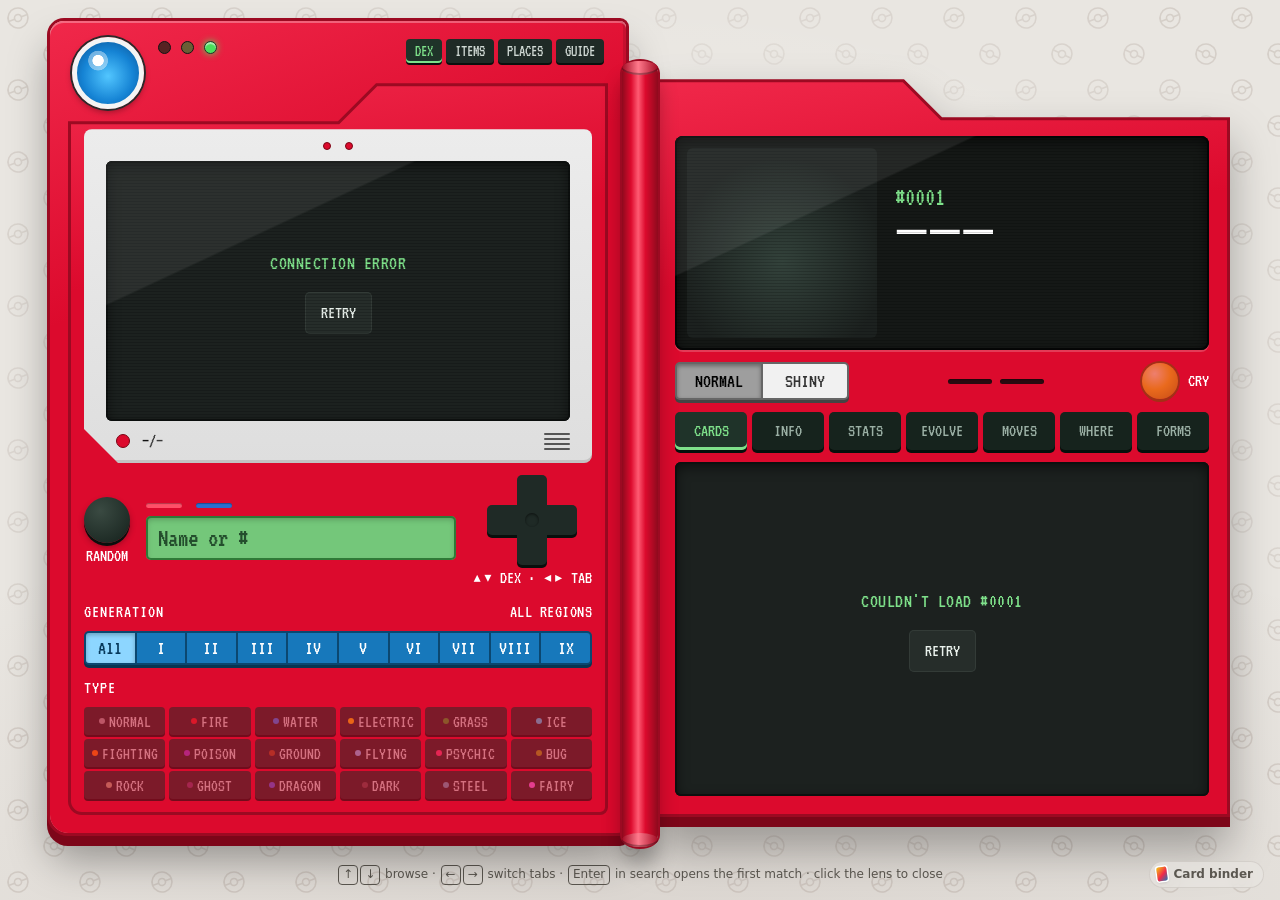
==== commit 168b6125: "Deploy pokedex: real packs, boxes and toploaders on the Card Binder shelves Co-Authored-By: Claude O" ====
--- a/pokedex/index.html
+++ b/pokedex/index.html
@@ -11,9 +11,9 @@
     <link rel="preconnect" href="https://raw.githubusercontent.com" />
     <link rel="preconnect" href="https://wsrv.nl" />
     <title>Pokédex</title>
-    <script type="module" crossorigin src="/pokedex/assets/index-CcwSN2aB.js"></script>
+    <script type="module" crossorigin src="/pokedex/assets/index-CbzWVr-j.js"></script>
     <link rel="modulepreload" crossorigin href="/pokedex/assets/Pokeball-CYB0Zq5K.js">
-    <link rel="stylesheet" crossorigin href="/pokedex/assets/index-BC-Sqz3D.css">
+    <link rel="stylesheet" crossorigin href="/pokedex/assets/index-D_xQIH9y.css">
   <link rel="manifest" href="/pokedex/manifest.webmanifest"><script id="vite-plugin-pwa:register-sw" src="/pokedex/registerSW.js"></script></head>
   <body>
     <div id="root"></div>
--- a/pokedex/assets/index-D_xQIH9y.css
+++ b/pokedex/assets/index-D_xQIH9y.css
@@ -0,0 +1 @@
+@font-face{font-family:VT323;font-style:normal;font-display:swap;font-weight:400;src:url(/pokedex/assets/vt323-vietnamese-400-normal-D0VnvwZ9.woff2)format("woff2"),url(/pokedex/assets/vt323-vietnamese-400-normal-D_5Q7Vcv.woff)format("woff");unicode-range:U+102-103,U+110-111,U+128-129,U+168-169,U+1A0-1A1,U+1AF-1B0,U+300-301,U+303-304,U+308-309,U+323,U+329,U+1EA0-1EF9,U+20AB}@font-face{font-family:VT323;font-style:normal;font-display:swap;font-weight:400;src:url(/pokedex/assets/vt323-latin-ext-400-normal-iUdYUaX4.woff2)format("woff2"),url(/pokedex/assets/vt323-latin-ext-400-normal-DqOq58ri.woff)format("woff");unicode-range:U+100-2BA,U+2BD-2C5,U+2C7-2CC,U+2CE-2D7,U+2DD-2FF,U+304,U+308,U+329,U+1D00-1DBF,U+1E00-1E9F,U+1EF2-1EFF,U+2020,U+20A0-20AB,U+20AD-20C0,U+2113,U+2C60-2C7F,U+A720-A7FF}@font-face{font-family:VT323;font-style:normal;font-display:swap;font-weight:400;src:url(/pokedex/assets/vt323-latin-400-normal-wDgJuOC9.woff2)format("woff2"),url(/pokedex/assets/vt323-latin-400-normal-Dqn9ZSPj.woff)format("woff");unicode-range:U+??,U+131,U+152-153,U+2BB-2BC,U+2C6,U+2DA,U+2DC,U+304,U+308,U+329,U+2000-206F,U+20AC,U+2122,U+2191,U+2193,U+2212,U+2215,U+FEFF,U+FFFD}:root{--page:#e9e6e1;--page-ink:#5b5750;--page-glow:#ffffff59;--page-pattern:#6e584c29;--page-vignette:#5032281a;--panel:#fbfaf8;--panel-line:#3c281e1a;--panel-ink:#2b2825;--logo-well:#f1eee9;--shell:#dc0a2d;--shell-hi:#f0284a;--shell-edge:#9c0a22;--shell-depth:#7d0619;--on-shell:#fff;--bezel:#dedede;--screen:#1c211f;--screen-raised:#262d2a;--screen-line:#333b37;--screen-ink:#e9f1ec;--screen-muted:#93a39a;--screen-accent:#7ee08a;--lcd:#74c77a;--lcd-ink:#10301a;--blue-key:#1778bb;--blue-key-hover:#1570ae;--blue-key-hi:#8dd6ff;--blue-key-line:#0b4770;--yellow:#f6c90e;--key-dark:#1f2a26;--px-s:18px;--px-m:20px;--px-l:26px;--pixel:"VT323", ui-monospace, monospace;--sans:-apple-system, BlinkMacSystemFont, "Segoe UI", system-ui, sans-serif;--lightningcss-light:initial;--lightningcss-dark: ;color-scheme:light}@media (prefers-color-scheme:dark){:root{--page:#121110;--page-ink:#8d8880;--page-glow:#ffffff0f;--page-pattern:#ffffff0d;--page-vignette:#00000073;--panel:#1d1c1b;--panel-line:#ffffff14;--panel-ink:#ece8e2;--logo-well:#e9e6e1}}*{box-sizing:border-box;margin:0;padding:0}body{font-family:var(--sans);background:radial-gradient(ellipse 70% 60% at 50% 42%, var(--page-glow), transparent 70%), radial-gradient(ellipse 120% 80% at 50% 110%, var(--page-vignette), transparent 70%), var(--page);color:var(--page-ink);-webkit-font-smoothing:antialiased;background-attachment:fixed;font-size:14px;line-height:1.45}button{font:inherit;color:inherit;cursor:pointer;background:0 0;border:0}button:disabled{cursor:not-allowed;opacity:.5}:focus-visible{outline:3px solid var(--yellow);outline-offset:2px}a{color:inherit}.sr-only{clip:rect(0 0 0 0);white-space:nowrap;border:0;width:1px;height:1px;margin:-1px;padding:0;position:absolute;overflow:hidden}.lcd-text{font-family:var(--pixel);font-size:var(--px-m);letter-spacing:.5px;color:var(--screen-accent);text-transform:uppercase}.muted{color:var(--screen-muted)}.stage{flex-direction:column;justify-content:center;align-items:center;gap:32px;min-height:100dvh;padding:20px 24px 14px;display:flex}.device{--fold-top:58px;--fold-bottom:16px;align-items:flex-start;width:100%;max-width:1180px;height:clamp(640px,100dvh - 88px,920px);display:flex}.half{flex-direction:column;height:100%;display:flex;position:relative}.half-left{background:linear-gradient(160deg, var(--shell-hi), var(--shell) 30%);width:calc(50% - 14px);box-shadow:0 0 0 3px var(--shell-edge), inset 0 2px 0 #ffffff4d, inset -3px 0 0 #0000001f, 0 10px 0 3px var(--shell-depth),  0 26px 40px #00000059;border-radius:14px 6px 6px 18px;flex-shrink:0;padding:14px 18px 18px}.half-wrap{height:100%;filter:drop-shadow(0 10px 0 var(--shell-depth)) drop-shadow(0 22px 22px #0000004d)}.device{perspective:2600px;transition:transform .9s cubic-bezier(.65,0,.35,1)}.device.is-closed{transform:translate(calc(25% - 8px))}.fold{min-width:0;height:calc(100% - var(--fold-top) - var(--fold-bottom));margin-top:var(--fold-top);transform-origin:-14px;flex:1;transition:transform .9s cubic-bezier(.65,0,.35,1);position:relative}.device.is-closed .fold{transform:rotateY(-180deg)}.device.is-3d .fold{transform-style:preserve-3d}.device:not(.is-3d) .lid{display:none}.half-wrap,.lid{backface-visibility:hidden}.lid{--shape:polygon(0 38px, 50% 38px, calc(50% + 38px) 0, 100% 0, 100% 100%, 0 100%);--shape-inner:polygon(0 38px, calc(50% + 1.24px) 38px, calc(50% + 39.24px) 0, 100% 0, 100% 100%, 0 100%);filter:drop-shadow(0 10px 0 var(--shell-depth)) drop-shadow(0 18px 18px #0000004d);position:absolute;inset:0;transform:rotateY(180deg)}@supports (clip-path:shape(from 0 0, line to 1px 1px)){.lid{--shape:shape(from 0 52px, arc to 14px 38px of 14px cw, hline to 50%, line to calc(50% + 38px) 0, hline to calc(100% - 6px), arc to 100% 6px of 6px cw, vline to calc(100% - 6px), arc to calc(100% - 6px) 100% of 6px cw, hline to 18px, arc to 0 calc(100% - 18px) of 18px cw, close);--shape-inner:shape(from 0 49px, arc to 11px 38px of 11px cw, hline to calc(50% + 1.24px), line to calc(50% + 39.24px) 0, hline to calc(100% - 3px), arc to 100% 3px of 3px cw, vline to calc(100% - 3px), arc to calc(100% - 3px) 100% of 3px cw, hline to 15px, arc to 0 calc(100% - 15px) of 15px cw, close)}}.lid-shell{background:var(--shell-edge);height:100%;clip-path:var(--shape);padding:3px;display:block}.lid-face{background:linear-gradient(200deg, var(--shell-hi), var(--shell) 30%, #c8082a);height:100%;clip-path:var(--shape-inner);flex-direction:column;justify-content:center;align-items:center;display:flex;position:relative}.lid-emblem{border:7px solid var(--shell-edge);border-radius:50%;width:132px;height:132px;position:relative;box-shadow:0 2px #ffffff4d,inset 0 3px #0003}.lid-emblem:before{content:"";background:var(--shell-edge);height:7px;position:absolute;top:50%;left:0;right:0;translate:0 -50%}.lid-emblem:after{content:"";border:7px solid var(--shell-edge);background:var(--shell);border-radius:50%;width:40px;height:40px;margin:auto;position:absolute;inset:0;box-shadow:0 2px #ffffff4d}.lid-latch{background:linear-gradient(90deg, #b08d00, var(--yellow) 40%, #fff3b0 60%, var(--yellow));border-radius:6px;width:12px;height:56px;position:absolute;top:50%;left:10px;translate:0 -50%;box-shadow:0 0 0 2px #6b5600,0 3px #6b5600}.lid:hover .lid-latch{box-shadow:0 0 0 2px #6b5600,0 3px #6b5600,0 0 14px 3px #f6c90eb3}button.hinge,button.lens{cursor:pointer}button.lens:hover{filter:brightness(1.12)}button.lens:active{transform:translateY(1px)}.device.is-closed .fold{pointer-events:none}.device.is-closed .lid{pointer-events:auto;cursor:pointer}.half-right{--shape:polygon(0 0, calc(50% - 38px) 0, 50% 38px, 100% 38px, 100% 100%, 0 100%);background:var(--shell-edge);clip-path:var(--shape);padding:3px}.hinge{width:36px;margin:calc(var(--fold-top) - 18px) -4px -14px;z-index:1;background:linear-gradient(90deg, #8e0a1d, var(--shell) 25%, #ff5a72 45%, var(--shell) 65%, #8e0a1d);box-shadow:0 0 0 2px var(--shell-edge), 0 18px 20px #0000004d;border-radius:18px/12px;flex-shrink:0;align-self:stretch;position:relative}.hinge:before,.hinge:after{content:"";background:linear-gradient(90deg,#a30b24,#ff7a8c 45%,#a30b24);border-radius:50%;height:14px;position:absolute;left:0;right:0;box-shadow:inset 0 -2px #0000004d}.hinge:before{top:0}.hinge:after{bottom:0}.panel{isolation:isolate;flex-direction:column;flex:1;min-height:0;display:flex;position:relative}.panel:before{content:"";z-index:-1;background:linear-gradient(170deg, var(--shell-hi), var(--shell) 25%);clip-path:var(--shape-inner);position:absolute;inset:3px}.panel-left{--shape:polygon(0 38px, 50% 38px, calc(50% + 38px) 0, 100% 0, 100% 100%, 0 100%);--shape-inner:polygon(0 38px, calc(50% + 1.24px) 38px, calc(50% + 39.24px) 0, 100% 0, 100% 100%, 0 100%);background:var(--shell-edge);clip-path:var(--shape);border-radius:0 0 8px 14px;gap:12px;margin-top:-36px;padding:46px 16px 16px}.panel-left:before{border-radius:0 0 5px 11px}.panel-right{--shape-inner:polygon(0 0, calc(50% - 39.24px) 0, calc(50% - 1.24px) 38px, 100% 38px, 100% 100%, 0 100%);gap:12px;height:100%;padding:54px 18px 18px}.panel-right:before{inset:0}@supports (clip-path:shape(from 0 0, line to 1px 1px)){.half-right{--shape:shape(from 0 6px, arc to 6px 0 of 6px cw, hline to calc(50% - 38px), line to 50% 38px, hline to calc(100% - 14px), arc to 100% 52px of 14px cw, vline to calc(100% - 18px), arc to calc(100% - 18px) 100% of 18px cw, hline to 6px, arc to 0 calc(100% - 6px) of 6px cw, close)}.panel-right{--shape-inner:shape(from 0 3px, arc to 3px 0 of 3px cw, hline to calc(50% - 39.24px), line to calc(50% - 1.24px) 38px, hline to calc(100% - 11px), arc to 100% 49px of 11px cw, vline to calc(100% - 15px), arc to calc(100% - 15px) 100% of 15px cw, hline to 3px, arc to 0 calc(100% - 3px) of 3px cw, close)}}.cap{z-index:1;align-items:flex-start;gap:14px;height:84px;padding:2px 4px;display:flex;position:relative}.lens{background:radial-gradient(circle at 34% 30%,#fff 0 9%,#fff6 10% 16%,#0000 17%),radial-gradient(circle at 50% 55%,#52c6ff,#1583d4 55%,#0b4f8f);border:5px solid #f4f4f4;border-radius:50%;flex-shrink:0;width:72px;height:72px;box-shadow:0 0 0 2px #2a2a2a,0 3px 6px #00000059}.lens.is-busy{animation:1s ease-in-out .25s infinite lens-pulse}@keyframes lens-pulse{50%{filter:brightness(1.2);box-shadow:0 0 0 2px #2a2a2a,0 0 18px 6px #52c6ffbf}}.leds{gap:10px;padding-top:4px;display:flex}.led{filter:brightness(.45)saturate(.6);background:currentColor;border:1.5px solid #2a2a2a;border-radius:50%;width:13px;height:13px}.led-red{color:#ff3b3b}.led-yellow{color:#ffd23b}.led-green{color:#4ade5b}.led.is-on{filter:none;box-shadow:0 0 7px,inset 0 2px 1px #ffffff8c}.led.is-blinking{animation:.5s steps(2,end) .25s infinite blink}@keyframes blink{50%{filter:none;box-shadow:0 0 7px,inset 0 2px 1px #ffffff8c}}.bezel{background:linear-gradient(180deg, #ececec, var(--bezel));clip-path:polygon(0 0,100% 0,100% 100%,34px 100%,0 calc(100% - 34px));border-radius:8px;flex-direction:column;flex:1;min-height:0;padding:10px 22px 8px;display:flex;box-shadow:inset 0 -3px #0000001f}.bezel-dots{flex-shrink:0;justify-content:center;align-items:center;gap:14px;height:14px;margin-bottom:8px;display:flex}.bezel-dots span,.bezel-led{background:var(--shell);border:1px solid #7a0414;border-radius:50%;flex-shrink:0;width:8px;height:8px}.bezel-footer{flex-shrink:0;align-items:center;gap:12px;height:28px;margin-top:6px;padding-left:10px;display:flex}.bezel-led{width:14px;height:14px}.readout{min-width:0;font-family:var(--pixel);font-size:var(--px-s);color:#3a3a3a;text-transform:uppercase;white-space:nowrap;text-overflow:ellipsis;flex:1;overflow:hidden}.readout strong{color:#111;font-weight:400}.readout-clear{font-family:var(--pixel);font-size:var(--px-s);text-transform:uppercase;color:#fff;background:#444;border-radius:4px;height:24px;padding:0 10px;box-shadow:0 2px #222}.readout-clear:active{box-shadow:none;transform:translateY(2px)}.speaker{flex-direction:column;gap:3px;display:flex}.speaker i{background:#555;border-radius:1px;width:26px;height:2px;display:block}.screen{background:var(--screen);min-height:0;color:var(--screen-ink);border-radius:6px;position:relative;overflow:hidden;box-shadow:inset 0 0 0 2px #0d100f,inset 0 4px 14px #0009}.glass{position:relative}.glass:after{content:"";z-index:2;pointer-events:none;border-radius:inherit;background:linear-gradient(155deg,#ffffff12 0 30%,#0000 30.5%),repeating-linear-gradient(0deg,#00000029 0 1px,#0000 1px 3px);position:absolute;inset:0}.screen-list{flex-direction:column;flex:1;min-height:120px;display:flex}.screen-message{text-align:center;flex-direction:column;flex:1;justify-content:center;align-items:center;gap:14px;height:100%;padding:24px;display:flex}.dex-list{scrollbar-width:thin;scrollbar-color:var(--screen-line) transparent;flex:1;padding:6px;scroll-padding-block:6px;overflow-y:auto}.dex-list:focus-visible{outline:none}.dex-list:focus-visible .dex-row.is-selected{outline:2px solid var(--yellow);outline-offset:-2px}.dex-row{height:38px;color:var(--screen-ink);cursor:pointer;-webkit-user-select:none;user-select:none;border-radius:5px;grid-template-columns:48px 56px 1fr auto;align-items:center;gap:8px;padding:0 10px 0 0;display:grid}.dex-row:hover{background:var(--screen-raised)}.dex-row.is-selected{box-shadow:inset 3px 0 0 var(--screen-accent);background:#2f3d36}.dex-row img{width:48px;height:48px;image-rendering:pixelated;margin:-5px 0}.dex-row-num{font-family:var(--pixel);font-size:var(--px-s);color:var(--screen-muted)}.dex-row.is-selected .dex-row-num{color:var(--screen-accent)}.dex-row-name{white-space:nowrap;text-overflow:ellipsis;font-weight:600;overflow:hidden}.dex-row-types{gap:4px;display:flex}.type-pip{border-radius:50%;width:10px;height:10px;box-shadow:0 0 0 1.5px #ffffff8c}.controls{flex-shrink:0;align-items:center;gap:16px;display:flex}.labeled{flex-direction:column;flex-shrink:0;align-items:center;gap:4px;display:flex}.labeled-row{flex-direction:row;gap:10px}.printed{font-family:var(--pixel);font-size:var(--px-s);color:var(--on-shell);text-transform:uppercase;white-space:nowrap;line-height:1}.round-btn{background:radial-gradient(circle at 35% 30%,#3a4a42,#14201b);border-radius:50%;width:46px;height:46px;box-shadow:0 3px #0a0f0d,0 4px 6px #0000004d}.round-btn:active{transform:translateY(2px);box-shadow:0 1px #0a0f0d}.controls-mid{flex-direction:column;flex:1;gap:8px;min-width:0;display:flex}.slits{gap:14px;display:flex}.slits span{border-radius:3px;width:36px;height:5px;box-shadow:inset 0 1px 1px #0000004d}.slit-red{background:#ff5068}.slit-blue{background:#2a6fcf}.slits-dark{gap:8px}.slits-dark span{background:#2a0a10;width:44px}.lcd-search{position:relative}.lcd-input{width:100%;height:44px;font-family:var(--pixel);font-size:var(--px-l);color:var(--lcd-ink);background:var(--lcd);border:0;border-radius:5px;padding:0 40px 0 12px;box-shadow:inset 0 0 0 2px #2f7a37,inset 0 3px 6px #00000040}.lcd-input::placeholder{color:#10301acc}.lcd-input:focus{box-shadow:inset 0 0 0 2px #2f7a37, inset 0 3px 6px #00000040, 0 0 0 3px var(--yellow);outline:none}.lcd-clear{width:32px;height:32px;font-family:var(--pixel);font-size:var(--px-l);color:var(--lcd-ink);border-radius:4px;line-height:1;position:absolute;top:50%;right:6px;translate:0 -50%}.lcd-clear:hover{background:#10301a1f}.dpad{filter:drop-shadow(0 3px #0a0f0d);grid-template:repeat(3,30px)/repeat(3,30px);display:grid}.dpad button,.dpad-center{background:var(--key-dark);position:relative}.dpad button:hover{background:#2d3b36}.dpad button:active{transform:translateY(1px)}.dpad button:focus-visible{z-index:1}.dpad button:after{content:"";border:6px solid #0000;width:0;height:0;margin:auto;position:absolute;inset:0}.dpad-up{border-radius:5px 5px 0 0;grid-area:1/2}.dpad-left{border-radius:5px 0 0 5px;grid-area:2/1}.dpad-center{grid-area:2/2}.dpad-right{border-radius:0 5px 5px 0;grid-area:2/3}.dpad-down{border-radius:0 0 5px 5px;grid-area:3/2}.dpad-up:after{border-top-width:0;border-bottom-color:#93a39a}.dpad-down:after{border-top-color:#93a39a;border-bottom-width:0}.dpad-left:after{border-left-width:0;border-right-color:#93a39a}.dpad-right:after{border-left-color:#93a39a;border-right-width:0}.dpad-center:after{content:"";border-radius:50%;position:absolute;inset:8px;box-shadow:inset 0 1px 3px #0009}.filter-block{flex-direction:column;flex-shrink:0;gap:6px;display:flex;container-type:inline-size}.filter-label-gap{margin-top:4px}.filter-label{font-family:var(--pixel);font-size:var(--px-s);color:var(--on-shell);text-transform:uppercase;letter-spacing:1px;justify-content:space-between;align-items:baseline;gap:12px;display:flex}.filter-hint{letter-spacing:.5px}.link-btn{color:inherit;text-decoration:underline}.blue-keys{background:var(--blue-key-line);border-radius:5px;grid-template-columns:repeat(10,1fr);gap:2px;padding:2px;display:grid;box-shadow:0 3px #083552}.blue-keys button{background:var(--blue-key);color:#fff;height:30px;font-family:var(--pixel);font-size:var(--px-m);position:relative}.blue-keys button:first-child{border-radius:3px 0 0 3px}.blue-keys button:last-child{border-radius:0 3px 3px 0}.blue-keys button:hover{background:var(--blue-key-hover)}.blue-keys button.is-active{background:var(--blue-key-hi);color:#06385a;box-shadow:inset 0 2px 4px #00000040}.blue-keys button:focus-visible,.white-keys button:focus-visible{z-index:1;outline-offset:-3px;outline:3px solid #0b0b0b}.type-keys{grid-template-columns:repeat(6,1fr);gap:4px;display:grid}.type-keys button{background:var(--key-dark);color:#cfd8d3;height:28px;font-family:var(--pixel);text-transform:uppercase;white-space:nowrap;border-radius:4px;justify-content:center;align-items:center;gap:4px;padding:0 4px;font-size:17px;line-height:1;display:flex;box-shadow:0 2px #0a0f0d}.type-keys button:before{content:"";background:var(--type);border-radius:50%;flex-shrink:0;width:6px;height:6px}.type-keys button:hover{background:#2d3b36}.type-keys button.is-active{color:#fff;box-shadow:0 2px 0 #0a0f0d, inset 0 0 0 2px var(--type);background:#0e1512}.type-keys button.is-active:before{box-shadow:0 0 6px var(--type)}.tk-abbr{display:none}@container (width<=430px){.tk-full{display:none}.tk-abbr{display:inline}}.key-dark{background:var(--screen-raised);color:var(--screen-ink);box-shadow:inset 0 0 0 1px var(--screen-line);font-family:var(--pixel);font-size:var(--px-s);text-transform:uppercase;border-radius:5px;padding:8px 16px}.key-dark:hover{box-shadow:inset 0 0 0 1px var(--screen-accent)}.display{color:var(--screen-ink);background:#151816;border-radius:8px;flex-shrink:0;grid-template-columns:190px 1fr;align-items:center;gap:18px;padding:12px;display:grid;box-shadow:inset 0 0 0 2px #050606,inset 0 4px 14px #000000b3,0 2px #fff3}.display-art{aspect-ratio:1;background:radial-gradient(circle at 50% 60%,#33423b,#1c211f 70%);border-radius:6px;place-items:center;display:grid;position:relative;overflow:hidden}.artwork{place-items:center;width:100%;height:100%;display:grid;position:relative}.artwork>*{grid-area:1/1}.artwork img{object-fit:contain;filter:drop-shadow(0 6px 8px #00000073);opacity:0;width:92%;height:92%;transition:opacity .2s}.artwork img.is-ready,.artwork img.art-prev{opacity:1}.display-art[data-kind=pixel] img{width:80%;height:80%;image-rendering:pixelated}.sprite-stepper{z-index:1;height:28px;font-family:var(--pixel);color:var(--screen-ink);text-transform:uppercase;background:linear-gradient(#0a0e0c8c,#0a0e0cd9);grid-template-columns:28px 1fr 28px;align-items:center;font-size:15px;line-height:1;display:grid;position:absolute;bottom:0;left:0;right:0}.sprite-label{white-space:nowrap;text-overflow:ellipsis;text-align:center;overflow:hidden}.sprite-label-short{display:none}.display-art{container-type:inline-size}@container (width<=170px){.sprite-label-full{display:none}.sprite-label-short{display:inline}.sprite-stepper{grid-template-columns:22px 1fr 22px}}.nowrap{white-space:nowrap}.sprite-stepper button{height:100%;color:var(--screen-accent);place-items:center;display:grid}.chevron{flex-shrink:0;display:block}.sprite-stepper button:hover{color:#fff}.display-info{flex-direction:column;justify-content:center;gap:2px;min-width:0;min-height:150px;transition:opacity .15s .15s;display:flex}.display-info.is-stale{opacity:.55}.display-num{font-family:var(--pixel);font-size:var(--px-l);color:var(--screen-accent);line-height:1}.display-name{color:#fff;overflow-wrap:anywhere;font-size:clamp(24px,2.6vw,34px);font-weight:700;line-height:1.1}.display-genus{color:var(--screen-muted);margin-bottom:8px}.badges,.chips{flex-wrap:wrap;gap:6px;min-height:22px;display:flex}.type-badge{letter-spacing:.5px;text-transform:uppercase;border-radius:999px;align-items:center;gap:4px;padding:3px 12px;font-size:12px;font-weight:700;display:inline-flex}.type-badge b{font-weight:800}.tag{border:1px solid var(--yellow);color:var(--yellow);border-radius:999px;padding:2px 10px;font-size:12px;font-weight:600}.hinge-chevron{display:none}.controls-right{justify-content:space-between}.white-keys{background:#666;border-radius:5px;gap:2px;padding:2px;display:flex;box-shadow:0 3px #444}.white-keys button{color:#333;min-width:84px;height:34px;font-family:var(--pixel);font-size:var(--px-m);text-transform:uppercase;background:#f1f1f1;position:relative}.white-keys button:first-child{border-radius:3px 0 0 3px}.white-keys button:last-child{border-radius:0 3px 3px 0}.white-keys button.is-active{color:#000;background:#9e9e9e;box-shadow:inset 0 2px 4px #00000059}.yellow-btn{background:radial-gradient(circle at 35% 30%, #fff3b0, var(--yellow) 45%, #b08d00);border-radius:50%;width:36px;height:36px;box-shadow:0 0 0 2px #6b5600,0 3px #6b5600}.yellow-btn:active{transform:translateY(2px);box-shadow:0 0 0 2px #6b5600}.yellow-btn.is-playing{animation:.6s ease-in-out infinite alternate cry-glow}@keyframes cry-glow{to{box-shadow:0 0 0 2px #6b5600,0 0 16px 4px #f6c90ecc}}.tab-keys{flex-shrink:0;grid-template-columns:repeat(6,1fr);gap:6px;display:grid}.tab-keys button{color:#9bb0a5;height:38px;font-family:var(--pixel);font-size:var(--px-m);text-transform:uppercase;background:#16231d;border-radius:5px;box-shadow:0 3px #07100c}.tab-keys button:hover{color:#fff}.tab-keys button.is-active{color:var(--screen-accent);box-shadow:0 3px 0 #07100c, inset 0 -3px 0 var(--screen-accent);background:#1f3329}.screen-detail{flex-direction:column;flex:1;display:flex}.screen-detail>*{transition:opacity .15s .15s}.screen-detail.is-stale>*{opacity:.55}.detail-scroll{overscroll-behavior:contain;border-radius:inherit;scrollbar-width:thin;scrollbar-color:#5b6b64 transparent;flex-direction:column;flex:1;min-height:0;display:flex;overflow-y:auto}.detail-content{flex-direction:column;flex:1;display:flex}.detail-scroll:focus-visible{outline:3px solid var(--yellow);outline-offset:-3px}.scroll-cue{z-index:1;height:34px;color:var(--screen-accent);opacity:0;pointer-events:none;justify-content:center;transition:opacity .2s;display:flex;position:absolute;left:0;right:12px}.scroll-cue.is-visible{opacity:1;pointer-events:auto}.screen-detail.is-stale>.scroll-cue.is-visible{opacity:.55}.scroll-cue-up{background:linear-gradient(to bottom, var(--screen) 35%, transparent);border-radius:6px 0 0;align-items:flex-start;padding-top:7px;top:0}.scroll-cue-down{background:linear-gradient(to top, var(--screen) 35%, transparent);border-radius:0 0 0 6px;align-items:flex-end;padding-bottom:7px;bottom:0}.scroll-cue:hover{color:#fff}.tab-body{padding:18px 20px;container-type:inline-size}.tab-loader{justify-content:center;padding:32px 0;display:flex}.tab-toolbar{align-items:center;gap:10px;margin-bottom:14px;display:flex}.tab-toolbar .muted{white-space:nowrap;font-size:13px}.game-select{min-width:0;max-width:100%;height:32px;font:inherit;color:var(--screen-ink);background:linear-gradient(45deg, transparent 50%, var(--screen-accent) 50%) right 14px center / 5px 5px no-repeat, linear-gradient(-45deg, transparent 50%, var(--screen-accent) 50%) right 9px center / 5px 5px no-repeat, var(--screen-raised);box-shadow:inset 0 0 0 1px var(--screen-line);appearance:none;cursor:pointer;border:0;border-radius:5px;flex:0 auto;padding:0 28px 0 10px;font-weight:600}.game-select:hover{box-shadow:inset 0 0 0 1px var(--screen-accent)}.section-title{font-family:var(--pixel);font-size:var(--px-m);color:var(--screen-accent);text-transform:uppercase;align-items:baseline;gap:8px;margin:16px 0 6px;font-weight:400;display:flex}.section-title span{font-size:var(--px-s);color:var(--screen-muted)}.type-badge.is-small{letter-spacing:.3px;justify-content:center;padding:1px 7px;font-size:10px}.move-head,.move-row{grid-template-columns:44px minmax(0,1fr) 70px 40px 34px 42px 28px;align-items:center;gap:8px;display:grid}.move-head{font-family:var(--pixel);color:var(--screen-muted);text-transform:uppercase;border-bottom:1px solid var(--screen-line);padding:0 8px 4px;font-size:15px}.move-head span:nth-child(n+5),.move-num{text-align:right}.move-list{list-style:none}.move-row{text-align:left;width:100%;min-height:34px;color:var(--screen-ink);border-radius:5px;padding:4px 8px}.move-row:hover:not(:disabled){background:var(--screen-raised)}.move-row:disabled{cursor:default;opacity:1}.move-row[aria-expanded=true]{background:var(--screen-raised);border-radius:5px 5px 0 0}.move-tag{font-family:var(--pixel);font-size:var(--px-s);color:var(--screen-muted)}.move-name{text-overflow:ellipsis;white-space:nowrap;font-weight:600;overflow:hidden}.move-num{font-variant-numeric:tabular-nums;font-size:13px}.move-cat{font-family:var(--pixel);text-align:center;text-transform:uppercase;border-radius:3px;padding:1px 0;font-size:14px;line-height:1.1}.move-cat.is-physical{color:#fff;background:#c2410c}.move-cat.is-special{color:#fff;background:#3b5bdb}.move-cat.is-status{color:#fff;background:#4b5563}.move-effect{background:var(--screen-raised);color:#cfdad4;border-radius:0 0 5px 5px;margin-bottom:4px;padding:6px 8px 8px 60px;font-size:13px}@container (width<=440px){.move-head,.move-row{grid-template-columns:32px minmax(0,1fr) 58px 26px 22px;gap:5px;padding-left:6px;padding-right:6px}.move-name{font-size:14px}.move-tag{font-size:16px}.move-row .type-badge.is-small{letter-spacing:0;padding:1px 2px;font-size:9.5px}.move-head span:nth-child(4),.move-head span:nth-child(6),.move-cat,.move-num[title=Accuracy]{display:none}.move-effect{padding-left:48px}.move-name{white-space:normal;line-height:1.2}.game-select{flex:1}}.enc-list{flex-direction:column;list-style:none;display:flex}.enc-row{border-bottom:1px solid var(--screen-line);padding:8px 0}.enc-row:last-child{border-bottom:0}.enc-place strong{font-weight:600}.enc-meta{color:var(--screen-muted);flex-wrap:wrap;gap:4px 12px;margin-top:2px;font-size:13px;display:flex}.enc-chance{color:var(--screen-accent);font-weight:600}.enc-cond{box-shadow:inset 0 0 0 1px var(--screen-line);border-radius:3px;padding:0 6px;font-size:12px}.form-list{grid-template-columns:repeat(auto-fill,minmax(220px,1fr));gap:10px;list-style:none;display:grid}.form-card{box-shadow:inset 0 0 0 1px var(--screen-line);border-radius:6px;grid-template-columns:80px 1fr;align-items:center;gap:10px;padding:10px;display:grid}.form-card.is-base{box-shadow:inset 0 0 0 2px var(--screen-accent);background:#243029}.form-card img{object-fit:contain;filter:drop-shadow(0 4px 6px #0006);width:80px;height:80px}.form-info{flex-direction:column;gap:3px;min-width:0;display:flex}.form-info strong{font-weight:700;line-height:1.2}.form-kind{font-family:var(--pixel);color:var(--screen-muted);text-transform:uppercase;font-size:15px}.form-stats{font-size:13px}.form-stats b.is-up{color:var(--screen-accent)}.form-stats b.is-down{color:#f0a84b}.form-abilities{font-size:12px}.flavor{border-left:3px solid var(--screen-accent);margin-bottom:16px;padding-left:12px}.flavor p{color:#dfe8e3;font-size:15px;line-height:1.6}.flavor-footer{justify-content:space-between;align-items:center;gap:12px;margin-top:4px;display:flex}.flavor cite{color:var(--screen-muted);font-size:12px;font-style:normal}.entry-pager{font-family:var(--pixel);color:var(--screen-muted);flex-shrink:0;align-items:center;gap:2px;font-size:16px;display:flex}.entry-pager button{width:24px;height:24px;color:var(--screen-accent);border-radius:4px;place-items:center;display:grid}.entry-pager>span{line-height:24px}.entry-pager button:hover:not(:disabled){background:var(--screen-raised)}.entry-pager button:disabled{opacity:.3}.inline-error{color:#ffb4b4;margin-bottom:16px}.facts-label{color:var(--screen-muted);font-family:var(--pixel);font-size:var(--px-s);text-transform:uppercase;line-height:1.2}.matchups{border-bottom:1px solid var(--screen-line);flex-direction:column;gap:8px;margin-bottom:16px;padding-bottom:16px;display:flex}.matchup-row{grid-template-columns:110px 1fr;align-items:start;gap:16px;display:grid}.matchup-row .facts-label{padding-top:3px}.facts{grid-template-columns:110px 1fr;gap:8px 16px;display:grid}.facts dd{font-weight:500}.ability{margin-right:12px;display:inline-block}.ability small{color:var(--screen-muted);letter-spacing:.4px;text-transform:uppercase;margin-left:4px;font-size:11px}.stat{grid-template-columns:80px 40px 1fr;align-items:center;gap:12px;height:32px;display:grid}.stat-label{font-family:var(--pixel);font-size:var(--px-m);color:var(--screen-muted);text-transform:uppercase}.stat-value{text-align:right;font-variant-numeric:tabular-nums;font-weight:700}.stat-track{background:var(--screen-line);border-radius:5px;height:10px;overflow:hidden}.stat-fill{border-radius:5px;height:100%;transition:width .4s ease-out;animation:.5s ease-out both fill-in}@keyframes fill-in{0%{width:0}}.stat-fill[data-tier=low]{background:#f0a84b}.stat-fill[data-tier=mid]{background:#9fd65c}.stat-fill[data-tier=high]{background:#3fd6a0}.stat-total{border-top:1px solid var(--screen-line);height:42px;margin-top:8px;padding-top:8px}.stat-total .stat-value{color:var(--screen-accent)}.evo{flex-wrap:wrap;align-items:center;gap:8px;display:flex}.evo-stage{align-items:center;gap:8px;display:flex}.evo.is-linear,.evo.is-linear .evo-stage{align-items:stretch}.evo.is-linear .evo-arrow{align-self:center}.evo-arrow{color:var(--screen-muted);place-items:center;display:grid}.evo-col{grid-auto-rows:1fr;gap:6px;display:grid}.evo-stage:has(>.evo-col.is-wide){flex:1;min-width:0}.evo-col.is-wide{flex:1;grid-template-columns:repeat(auto-fill,minmax(80px,1fr));min-width:0}.evo-col.is-wide>.evo-mon{width:auto}.evo-mon{width:96px;color:var(--screen-ink);box-shadow:inset 0 0 0 1px var(--screen-line);border-radius:6px;flex-direction:column;justify-content:flex-start;align-items:center;padding:6px 4px;font-size:12px;font-weight:600;display:flex}.evo-open{width:100%;color:inherit;font:inherit;border-radius:4px;flex-direction:column;align-items:center;display:flex}.evo-open:hover{background:var(--screen-raised)}.evo-how.is-link{cursor:pointer;text-underline-offset:3px;-webkit-text-decoration:underline dotted #7ee08a80;text-decoration:underline dotted #7ee08a80}.evo-how.is-link:hover{color:#fff}.evo-mon.is-current{box-shadow:inset 0 0 0 2px var(--screen-accent);background:#243029}.evo-mon img{image-rendering:pixelated}.evo-how{font-family:var(--pixel);text-align:center;color:var(--screen-accent);margin-top:3px;font-size:15px;font-weight:400;line-height:1.05}.evo-how sup{color:var(--screen-muted);margin-left:1px}.pokeball-loader{flex-direction:column;align-items:center;gap:12px;animation:.2s .3s both loader-in;display:flex}@keyframes loader-in{0%{opacity:0}}.pokeball{transform-origin:50% 90%;background:linear-gradient(#e3350d 0 44%,#0b0b0b 44% 56%,#f4f4f4 56%);border:3px solid #0b0b0b;border-radius:50%;animation:1.4s ease-in-out infinite wobble;position:relative;box-shadow:inset -4px -4px #0000002e}.pokeball-button{background:#f4f4f4;border:3px solid #0b0b0b;border-radius:50%;width:34%;height:34%;margin:auto;animation:1.4s ease-in-out infinite ball-blink;position:absolute;inset:0}@keyframes wobble{0%,55%,to{transform:rotate(0)}10%{transform:rotate(-20deg)}22%{transform:rotate(16deg)}34%{transform:rotate(-10deg)}45%{transform:rotate(5deg)}}@keyframes ball-blink{60%,80%{background:#ff6b6b;box-shadow:0 0 8px #ff6b6b}}.hint{color:var(--page-ink);font-size:12px}.hint kbd{min-width:20px;font:inherit;text-align:center;border:1px solid;border-radius:4px;margin:0 1px;padding:0 4px;display:inline-block}@media (hover:none){.hint{display:none}}@media (width<=1100px){.display{grid-template-columns:150px 1fr}}@media (height<=860px) and (width>=900px){.device{--fold-top:44px}.cap{height:70px}.lens{border-width:4px;width:60px;height:60px}.panel-left{gap:10px;padding-top:42px}.bezel{padding-top:8px}.bezel-dots{margin-bottom:6px}.controls{gap:12px}.slits{display:none}.lcd-input{height:40px}.dpad{grid-template:repeat(3,26px)/repeat(3,26px)}.round-btn{width:40px;height:40px}.filter-block{gap:5px}.blue-keys button{height:28px}.type-keys button{height:26px}}@media (width<=899px){.hint{display:none}.stage{justify-content:flex-start;gap:0;padding:8px}.device{--fold-top:44px;height:calc(100dvh - 16px);min-height:560px}.device.show-detail .half-left{display:none}.stage{overflow-x:clip}.device.show-list .fold{top:var(--fold-top);bottom:var(--fold-bottom);transform-origin:-11px;width:calc(100% - 22px);height:auto;margin:0;position:absolute;left:100%}.device.show-detail .lid{display:none}.device.is-closed{transform:none}.hinge{place-items:center;width:30px;margin-bottom:-6px;display:grid}.hinge-chevron{color:#5a0613;filter:drop-shadow(0 1px #fff6);place-items:center;display:grid}.half-left{flex:1;width:auto;min-width:0;padding:12px 12px 14px}.cap{height:70px}.lens{border-width:4px;width:60px;height:60px}.panel-left{gap:10px;padding:42px 12px 12px}.bezel{padding:8px 14px 6px}.bezel-dots{margin-bottom:6px}.dex-row{grid-template-columns:48px 44px 1fr auto;gap:6px}.controls{gap:10px}.round-btn{width:40px;height:40px}.slits{gap:10px}.slits span{width:28px}.lcd-input{height:40px;font-size:22px}.dpad{grid-template:repeat(3,26px)/repeat(3,26px)}.printed{font-size:15px}.filter-block{gap:5px}.filter-label{font-size:16px}.blue-keys button{height:28px;font-size:16px}.type-keys button{height:26px}.fold{flex:1;min-width:0}.panel-right{gap:10px;padding:54px 12px 12px}.display{grid-template-columns:112px 1fr;gap:12px;padding:10px}.display-info{min-height:112px}.display-num,.display-name{font-size:22px}.display-genus{margin-bottom:6px;font-size:13px}.type-badge{padding:2px 9px;font-size:11px}.white-keys button{min-width:60px;height:32px;font-size:18px}.slits-dark{display:none}.yellow-btn{width:32px;height:32px}.tab-keys{grid-template-columns:repeat(3,1fr);gap:6px}.tab-keys button{height:32px;font-size:18px}.tab-body{padding:14px}.form-list{grid-template-columns:1fr}.flavor p{font-size:14px}.matchup-row,.facts{grid-template-columns:88px 1fr;gap:8px 10px}.evo-mon{width:80px}}@media (prefers-reduced-motion:reduce){*,:before,:after{transition:none!important;animation:none!important}}.cap-modes{margin-left:auto;padding-top:2px}.mode-keys{gap:4px;display:flex}.mode-keys button{background:var(--key-dark);color:#cfd8d3;height:24px;font-family:var(--pixel);text-transform:uppercase;border-radius:4px;padding:0 9px;font-size:16px;line-height:1;box-shadow:0 2px #0a0f0d}.mode-keys button:hover{color:#fff}.mode-keys button.is-active{color:var(--screen-accent);box-shadow:0 2px 0 #0a0f0d, inset 0 -2px 0 var(--screen-accent);background:#1f3329}.link-chip{color:var(--screen-ink);box-shadow:inset 0 0 0 1px var(--screen-line);border-radius:4px;align-items:center;gap:6px;margin:0 6px 4px 0;padding:2px 8px;font-weight:500;display:inline-flex}.link-chip:hover{box-shadow:inset 0 0 0 1px var(--screen-accent);color:#fff}.link-chip small{color:var(--screen-muted);font-size:11px}.link-chip.ability small{margin-left:0}.held-item img{image-rendering:pixelated}.chip-link{border-radius:999px;display:inline-flex}.chip-link:hover .type-badge{filter:brightness(1.1);box-shadow:0 0 0 2px #ffffff80}.text-link{color:var(--screen-ink);text-align:left;-webkit-text-decoration:underline dotted var(--screen-muted);text-decoration:underline dotted var(--screen-muted);text-underline-offset:3px;font-weight:600}.text-link:hover{color:var(--screen-accent);-webkit-text-decoration-color:var(--screen-accent);text-decoration-color:var(--screen-accent)}.move-effect p{margin-bottom:4px}.move-effect .text-link{font-size:12px;font-weight:500}.tab-intro{margin-bottom:10px}.inline-chips{align-items:center;gap:8px;display:inline-flex}.back-bar{font-family:var(--pixel);font-size:var(--px-s);color:var(--screen-accent);text-transform:uppercase;box-shadow:inset 0 0 0 1px var(--screen-line);border-radius:4px;align-items:center;gap:6px;margin-bottom:12px;padding:4px 10px 4px 8px;line-height:1;display:inline-flex}.back-bar:hover{box-shadow:inset 0 0 0 1px var(--screen-accent)}.drill-kind{font-family:var(--pixel);font-size:var(--px-s);color:var(--screen-muted);text-transform:uppercase}.drill-title{color:#fff;margin-bottom:8px;font-size:24px;line-height:1.2}.drill-flavor{color:#dfe8e3;margin-bottom:8px;font-style:italic}.drill-effect{color:#cfdad4;font-size:13px}.drill-stats{flex-wrap:wrap;align-items:center;gap:6px 14px;margin-bottom:10px;font-weight:600;display:flex}.drill-stats small{color:var(--screen-muted);text-transform:uppercase;letter-spacing:.3px;margin-right:2px;font-size:11px;font-weight:400}.drill-stats .move-cat{padding:1px 6px}.poke-grid{grid-template-columns:repeat(auto-fill,minmax(92px,1fr));gap:6px;list-style:none;display:grid}.poke-card{width:100%;height:100%;color:var(--screen-ink);text-align:center;box-shadow:inset 0 0 0 1px var(--screen-line);border-radius:6px;flex-direction:column;align-items:center;padding:6px 4px;font-size:12px;font-weight:600;display:flex}.poke-card:hover{background:var(--screen-raised);box-shadow:inset 0 0 0 1px var(--screen-accent)}.poke-card img{image-rendering:pixelated}.poke-card small{font-family:var(--pixel);color:var(--screen-accent);font-size:14px;font-weight:400;line-height:1.1}.dex-row.item-row,.dex-row.place-row,.dex-row.guide-row{grid-template-columns:30px minmax(0,1fr) auto;gap:10px;padding-left:10px}.row-meta{font-family:var(--pixel);color:var(--screen-muted);text-transform:uppercase;white-space:nowrap;text-overflow:ellipsis;max-width:130px;font-size:15px;overflow:hidden}.item-row img{width:30px;height:30px;image-rendering:pixelated;margin:0}.item-missing{opacity:.5;background:linear-gradient(#6b7d73 0 45%,#1c211f 45% 55%,#93a39a 55%);border-radius:50%;display:inline-block}.place-dot{background:var(--screen-accent);border-radius:50% 50% 50% 0;justify-self:center;width:10px;height:10px;transform:rotate(-45deg)}.guide-icon{background:var(--screen-raised);width:22px;height:22px;color:var(--screen-accent);border-radius:5px;justify-self:center;place-items:center;font-size:14px;line-height:1;display:grid}.blue-keys.keys-9{grid-template-columns:repeat(9,1fr)}.blue-keys.keys-8{grid-template-columns:repeat(8,1fr)}.blue-keys.keys-8 button,.blue-keys.keys-9 button{font-size:16px}.item-art img{opacity:1;image-rendering:pixelated;filter:drop-shadow(0 6px 8px #00000073);width:55%!important;height:55%!important}.item-art .item-missing{width:40%!important;height:40%!important}.place-art{color:var(--screen-accent);background:linear-gradient(#7ee08a14 1px,#0000 1px) 0 0/16px 16px,linear-gradient(90deg,#7ee08a14 1px,#0000 1px) 0 0/16px 16px,radial-gradient(circle at 50% 60%,#2b3a33,#1c211f 70%)}.map-pin{filter:drop-shadow(0 6px 6px #00000080)}.guide-art{background:radial-gradient(circle at 50% 60%,#33423b,#1c211f 70%)}.guide-art-label{font-family:var(--pixel);color:var(--screen-accent);text-transform:uppercase;font-size:64px;line-height:1}.browse-type{margin-top:12px}.chart-wrap{overflow-x:auto}.type-chart{table-layout:fixed;border-collapse:separate;border-spacing:2px;width:100%;min-width:440px;font-family:var(--pixel);font-size:15px}.type-chart th{padding:0}.type-chart th:first-child{width:36px}.type-chart th span{text-transform:uppercase;border-radius:3px;place-items:center;width:100%;height:22px;font-size:13px;line-height:1;display:grid}.type-chart th.corner span{font-size:0}.type-chart td{text-align:center;background:var(--screen-raised);color:#fff;border-radius:3px;height:22px;padding:0;line-height:22px}.type-chart td[data-mult="2"],.chart-legend i[data-mult="2"]{background:#2f9e44}.type-chart td[data-mult="0.5"],.chart-legend i[data-mult="0.5"]{background:#b3261e}.type-chart td[data-mult="0"],.chart-legend i[data-mult="0"]{color:#93a39a;box-shadow:inset 0 0 0 1px var(--screen-line);background:#0b0d0c}.type-chart tr.is-focus td,.type-chart td.is-focus{outline-offset:-1px;outline:1px solid #ffffff59}.type-chart th.is-focus span,.type-chart tr.is-focus th span{box-shadow:0 0 0 2px #fff}.chart-legend{color:#fff;grid-template-columns:1fr 1fr;gap:6px 12px;font-size:13px;display:grid}.chart-legend span{align-items:center;gap:8px;display:flex}.chart-legend i{background:var(--screen-raised);width:22px;height:20px;font-family:var(--pixel);color:#fff;border-radius:3px;place-items:center;font-size:15px;font-style:normal;display:grid}.nature-table{border-collapse:collapse;width:100%;font-size:13px}.nature-table th,.nature-table td{text-align:left;border-bottom:1px solid var(--screen-line);padding:6px 8px}.nature-table thead th{font-family:var(--pixel);color:var(--screen-muted);text-transform:uppercase;font-size:15px;font-weight:400}.nature-table tbody th{font-weight:700}.nature-table .is-up{color:var(--screen-accent)}.nature-table .is-down{color:#f0a84b}.nature-table tr.is-neutral{color:var(--screen-muted)}.tab-keys.tabs-7{grid-template-columns:repeat(7,1fr);gap:5px}.tab-keys.tabs-7 button{font-size:18px}.tab-keys.tabs-2{grid-template-columns:repeat(2,1fr)}.tab-keys.tabs-3{grid-template-columns:repeat(3,1fr)}@media (width<=899px){.cap{gap:10px}.leds{gap:6px}.mode-keys{gap:3px}.mode-keys button{height:22px;padding:0 5px;font-size:14px}.blue-keys.keys-8,.blue-keys.keys-9{grid-template-columns:repeat(5,1fr)}.guide-art-label{font-size:44px}.map-pin{width:40px;height:52px}.nature-table th,.nature-table td{padding:5px 4px}}.enc-row.enc-mon{grid-template-columns:44px minmax(0,1fr);align-items:center;gap:10px;padding:6px 0;display:grid}.enc-mon img{width:44px;height:44px;image-rendering:pixelated;object-fit:contain}.cap-modes{transition:opacity .3s,visibility .3s}.device.is-closed .cap-modes{opacity:0;visibility:hidden}.tcg-grid{grid-template-columns:repeat(auto-fill,minmax(96px,1fr));gap:10px;list-style:none;display:grid}.tcg-card{text-align:center;width:100%;color:var(--screen-muted);flex-direction:column;gap:4px;display:flex}.card-thumb{background:var(--screen-raised);border-radius:4.5%/3.2%;transition:transform .15s,box-shadow .15s;display:block;position:relative;overflow:hidden;box-shadow:0 3px 8px #00000073}.card-thumb img{aspect-ratio:245/342;width:100%;height:auto;display:block}.tcg-card:hover .card-thumb{box-shadow:0 8px 16px #00000080, 0 0 0 2px var(--screen-accent);transform:translateY(-3px)}.tcg-caption{text-overflow:ellipsis;white-space:nowrap;font-size:11px;line-height:1.2;overflow:hidden}.tcg-credit{margin-top:16px;font-size:12px}.card-nav{justify-content:space-between;align-items:center;margin-bottom:12px;display:flex}.card-nav .back-bar{margin-bottom:0}.card-view{grid-template-columns:minmax(0,200px) minmax(0,1fr);align-items:start;gap:18px;display:grid}.card-large-btn .card-thumb{box-shadow:0 8px 20px #0000008c}.card-large{aspect-ratio:245/342;width:100%;height:auto}.card-info{min-width:0}.card-hp{color:var(--screen-muted);font-size:15px;font-weight:600}.card-facts{grid-template-columns:96px 1fr;margin:10px 0}.card-prices{gap:2px;display:grid}.card-price-main strong{font-size:16px}.card-price-main small{color:var(--screen-muted);font-size:11px}.card-price-sub{color:#cfdad4;font-size:12px}.card-price-other{margin-right:12px;display:inline-block}.card-price-note{color:var(--screen-muted);font-size:11px}.energy{border-radius:50%;flex-shrink:0;display:inline-block;box-shadow:inset 0 0 0 1.5px #00000059}.energy-row{align-items:center;gap:3px;display:inline-flex}.energy-chip{align-items:center;gap:6px;margin-right:12px;font-weight:600;display:inline-flex}.card-move{border-top:1px solid var(--screen-line);padding:8px 0}.card-move-head{align-items:center;gap:8px;display:flex}.card-move-head strong{flex:1}.card-move p{color:#cfdad4;margin-top:3px;font-size:13px}.card-damage{font-size:16px;font-weight:700}.card-ability-tag{color:#fff;text-transform:uppercase;background:#b3261e;border-radius:3px;padding:1px 6px;font-size:10px;font-weight:700}.card-stats{border-top:1px solid var(--screen-line);flex-wrap:wrap;gap:6px 18px;padding:8px 0;font-size:13px;display:flex}.card-stats small{color:var(--screen-muted);text-transform:uppercase;margin-right:4px;font-size:11px}@container (width<=440px){.card-view{grid-template-columns:1fr}.card-large{justify-self:center;max-width:240px}.tcg-grid{grid-template-columns:repeat(auto-fill,minmax(84px,1fr));gap:8px}}@media (width<=899px){.tab-keys.tabs-7{grid-template-columns:repeat(4,1fr);gap:6px}}.card-large-btn{cursor:zoom-in;border-radius:4.5%;width:100%;display:block;position:relative}.card-large-btn:hover .card-thumb{box-shadow:0 12px 26px #0009, 0 0 0 2px var(--screen-accent);transform:translateY(-2px)}.card-zoom-hint{color:var(--screen-accent);font-family:var(--pixel);text-transform:uppercase;opacity:0;pointer-events:none;background:#0a0e0ccc;border-radius:4px;padding:3px 8px;font-size:15px;line-height:1;transition:opacity .15s;position:absolute;bottom:8px;left:50%;translate:-50%}.card-large-btn:hover .card-zoom-hint,.card-large-btn:focus-visible .card-zoom-hint{opacity:1}.inspect{z-index:1000;-webkit-backdrop-filter:blur(6px);backdrop-filter:blur(6px);background:radial-gradient(at 50% 40%,#281e3cd1,#050508f0);grid-template-rows:1fr auto;place-items:center;padding:24px 16px 20px;animation:.25s ease-out both inspect-fade;display:grid;position:fixed;inset:0}@keyframes inspect-fade{0%{opacity:0}}.inspect-close{color:#fff;background:#ffffff1a;border-radius:50%;place-items:center;width:40px;height:40px;font-size:26px;line-height:1;display:grid;position:absolute;top:14px;right:16px;box-shadow:inset 0 0 0 1px #ffffff40}.inspect-close:hover{background:#fff3}.inspect-hint{color:#ffffffb3;font-family:var(--pixel);letter-spacing:.5px;text-transform:uppercase;font-size:18px}.inspect-stage{--card-h:min(72dvh, 640px, calc((100vw - 32px) * 342 / 245));perspective:1400px;cursor:grab;touch-action:none;padding:24px;animation:.7s cubic-bezier(.2,.9,.25,1.1) both inspect-enter}@keyframes inspect-enter{0%{opacity:0;transform:rotateY(-110deg)scale(.55)}60%{opacity:1}}.inspect-float{transform-style:preserve-3d;animation:5s ease-in-out infinite inspect-float}.inspect-float.is-active{animation-play-state:paused}@keyframes inspect-float{0%,to{transform:rotateX(4deg)rotateY(-6deg)translateY(0)}50%{transform:rotateX(-3deg)rotateY(6deg)translateY(-8px)}}.inspect-card{--rx:0deg;--ry:0deg;height:var(--card-h);aspect-ratio:245/342;transform-style:preserve-3d;transform:rotateX(var(--rx)) rotateY(calc(var(--ry) + var(--flip,0deg)));cursor:grab;touch-action:none;-webkit-user-select:none;user-select:none;border-radius:4.6%/3.3%;transition:transform .6s cubic-bezier(.2,.8,.2,1);position:relative}.inspect-card.is-active{transition:transform 80ms linear}.inspect-card.is-flipped{--flip:180deg}.inspect-card:focus-visible{outline:3px solid var(--yellow);outline-offset:6px}.inspect-face{border-radius:inherit;backface-visibility:hidden;box-shadow:calc(var(--tilt-x) * -40px) calc(var(--tilt-y) * -40px + 22px) 50px #0009, 0 0 0 1px #ffffff14;position:absolute;inset:0;overflow:hidden}.inspect-front img{object-fit:cover;width:100%;height:100%;display:block}.inspect-back{transform:rotateY(180deg)}.inspect-glare{pointer-events:none;background:radial-gradient(farthest-corner circle at var(--mx) var(--my), #ffffff8c 0%, #ffffff1f 30%, #00000040 90%);mix-blend-mode:overlay;opacity:calc(.35 + var(--hyp) * .5);position:absolute;inset:0}.inspect-foil{pointer-events:none;background:repeating-linear-gradient(115deg,#ff4c4c 0%,#fc3 6%,#5cf53d 12%,#3df 18%,#9460fb 24%,#fb51c2 30%,#ff4c4c 36%) 0 0/400% 400%,repeating-linear-gradient(45deg,#ffffff1f 0 1px,#0000 1px 7px);background-position:calc(var(--mx) * 1.6) calc(var(--my) * 1.6), 0 0;mix-blend-mode:color-dodge;filter:brightness(.75)contrast(1.4)saturate(1.3);opacity:calc(.25 + var(--hyp) * .45);position:absolute;inset:0}.inspect-sparkle{pointer-events:none;background-image:radial-gradient(circle at 18% 22%,#fff 0 1px,#0000 2px),radial-gradient(circle at 72% 14%,#fff 0 1.2px,#0000 2.5px),radial-gradient(circle at 44% 58%,#fff 0 .8px,#0000 2px),radial-gradient(circle at 85% 66%,#fff 0 1px,#0000 2px),radial-gradient(circle at 28% 84%,#fff 0 1.2px,#0000 2.5px),radial-gradient(circle at 60% 90%,#fff 0 .8px,#0000 2px);background-size:120px 170px;background-position:calc(var(--mx) * .4) calc(var(--my) * .4);mix-blend-mode:screen;opacity:calc(var(--hyp) * .9);animation:2.4s ease-in-out infinite sparkle-twinkle;position:absolute;inset:0}@keyframes sparkle-twinkle{50%{filter:brightness(1.8)}}.inspect-back{box-shadow:inset 0 0 0 10px #1a3f86, inset 0 0 0 13px #f2d23a, calc(var(--tilt-x) * -40px) calc(var(--tilt-y) * -40px + 22px) 50px #0009;background:radial-gradient(#3d7bd6 0%,#1f4fa0 45%,#10306b 75%,#0a1f47 100%)}.card-back-swirl{background:conic-gradient(#ffffff14,#0000 25%,#ffffff14 50%,#0000 75%,#ffffff14),repeating-radial-gradient(circle,#ffffff0f 0 6px,#0000 6px 18px);border-radius:3.6%/2.6%;position:absolute;inset:13px}.card-back-ball{aspect-ratio:1;border:calc(var(--card-h) * .012) solid #151515;background:linear-gradient(#e3350d 0 45%,#151515 45% 55%,#f4f4f4 55%);border-radius:50%;width:44%;margin:auto;position:absolute;inset:0;box-shadow:0 8px 18px #00000073,inset -6px -8px #00000026}.card-back-ball:after{content:"";aspect-ratio:1;border:calc(var(--card-h) * .012) solid #151515;background:#f4f4f4;border-radius:50%;width:30%;margin:auto;position:absolute;inset:0}@media (prefers-reduced-motion:reduce){.inspect-stage,.inspect-float,.inspect-sparkle{animation:none!important}}.crash{background:var(--screen);border-radius:10px;flex-direction:column;align-items:center;gap:14px;padding:28px 32px;display:flex;box-shadow:inset 0 0 0 2px #0d100f}.inspect-card.foil-window .inspect-foil{opacity:calc(.14 + var(--hyp) * .32)}.thumb-foil{pointer-events:none;mix-blend-mode:color-dodge;opacity:.55;transition:opacity .3s;position:absolute;inset:0;overflow:hidden}.thumb-foil:before{content:"";animation:7s ease-in-out infinite alternate foil-drift;animation-delay:calc(var(--foil-offset,0) * -1s);background:repeating-linear-gradient(115deg,#ff3d3d80 0%,#ffc92980 5%,#47f42580 10%,#29dbff80 15%,#8d56fb80 20%,#fa42bd80 25%,#ff3d3d80 30%),repeating-linear-gradient(45deg,#ffffff24 0 1px,#0000 1px 6px);position:absolute;inset:-60%}@keyframes foil-drift{0%{transform:translate(-12%,-8%)}to{transform:translate(12%,8%)}}.thumb-foil:after{content:"";background:radial-gradient(circle at 22% 30%,#fff 0 .8px,#0000 1.6px) 0 0/46px 60px,radial-gradient(circle at 70% 18%,#fff 0 1px,#0000 2px) 0 0/46px 60px,radial-gradient(circle at 48% 62%,#fff 0 .7px,#0000 1.6px) 0 0/46px 60px,radial-gradient(circle at 82% 72%,#fff 0 .9px,#0000 1.8px) 0 0/46px 60px,linear-gradient(115deg,#0000 38%,#ffffff8c 50%,#0000 62%) 120% 120%/300% 300%;transition:background-position .9s;position:absolute;inset:0}.tcg-card:hover .thumb-foil,.card-large-btn:hover .thumb-foil{opacity:.8}.tcg-card:hover .thumb-foil:after,.card-large-btn:hover .thumb-foil:after{background-position:0 0,0 0,0 0,0 0,-20% -20%}@media (prefers-reduced-motion:reduce){.thumb-foil:before{animation:none}}.thumb-foil.foil-window,.inspect-card.foil-window .inspect-foil,.inspect-card.foil-window .inspect-sparkle{clip-path:inset(11% 9% 51% round 1%)}.thumb-foil.foil-border,.inspect-card.foil-border .inspect-foil,.inspect-card.foil-border .inspect-sparkle{clip-path:polygon(evenodd,0 0,100% 0,100% 100%,0 100%,0 0,5.5% 4%,94.5% 4%,94.5% 96%,5.5% 96%,5.5% 4%)}body:before{content:"";z-index:-1;pointer-events:none;background:var(--page-pattern);--ball:url("data:image/svg+xml,%3Csvg xmlns='http://www.w3.org/2000/svg' width='72' height='72' fill='none' stroke='%23000' stroke-width='1.6'%3E%3Cg transform='translate(18 18) rotate(-20)'%3E%3Ccircle r='10'/%3E%3Cpath d='M-10 0h6.5M3.5 0H10'/%3E%3Ccircle r='3.5'/%3E%3C/g%3E%3Cg transform='translate(54 54) rotate(25)'%3E%3Ccircle r='10'/%3E%3Cpath d='M-10 0h6.5M3.5 0H10'/%3E%3Ccircle r='3.5'/%3E%3C/g%3E%3C/svg%3E");-webkit-mask:var(--ball) 0 0 / 72px 72px, radial-gradient(ellipse 65% 60% at 50% 45%, transparent 35%, #000 95%);-webkit-mask-composite:source-in;-webkit-mask:var(--ball) 0 0 / 72px 72px, radial-gradient(ellipse 65% 60% at 50% 45%, transparent 35%, #000 95%);mask:var(--ball) 0 0 / 72px 72px, radial-gradient(ellipse 65% 60% at 50% 45%, transparent 35%, #000 95%);position:fixed;inset:0;-webkit-mask-composite:source-in;mask-composite:intersect}body{isolation:isolate}.corner-link{z-index:5;color:var(--page-ink);background:color-mix(in srgb, var(--page) 70%, transparent);box-shadow:inset 0 0 0 1px var(--panel-line);-webkit-backdrop-filter:blur(4px);backdrop-filter:blur(4px);border-radius:999px;align-items:center;gap:7px;padding:5px 11px 5px 8px;font-size:12px;font-weight:600;text-decoration:none;transition:color .15s,box-shadow .15s;display:inline-flex;position:fixed;bottom:12px;right:16px}.corner-link:hover{color:var(--shell);box-shadow:inset 0 0 0 1px}.corner-link-card{background:linear-gradient(135deg,#f6c90e,#f0284a 55%,#1778bb);border-radius:2px;width:10px;height:14px;transform:rotate(-8deg);box-shadow:0 0 0 1.5px #fff,0 1px 3px #00000059}@media (width<=899px){.device{height:calc(100dvh - 60px)}.corner-link{padding:4px 10px 4px 7px;bottom:6px;right:10px}}:root{--shelf-hi:#f3ede4;--shelf:#d3c7b6;--shelf-lo:#a89a86;--tab-l:90%;--tab-ink-l:30%;--track:#ddd5ca;--grain:url("data:image/svg+xml,%3Csvg xmlns='http://www.w3.org/2000/svg' width='160' height='160'%3E%3Cfilter id='n'%3E%3CfeTurbulence type='fractalNoise' baseFrequency='.8' numOctaves='2' stitchTiles='stitch'/%3E%3CfeColorMatrix values='0 0 0 0 0 0 0 0 0 0 0 0 0 0 0 0 0 0 .22 0'/%3E%3C/filter%3E%3Crect width='100%25' height='100%25' filter='url(%23n)'/%3E%3C/svg%3E")}@media (prefers-color-scheme:dark){:root{--shelf-hi:#4a443d;--shelf:#36312b;--shelf-lo:#221e1a;--tab-l:19%;--tab-ink-l:78%;--track:#36322d}}.cb-page{max-width:1240px;min-height:100dvh;color:var(--panel-ink);margin:0 auto;padding:26px 32px 64px}.cb-header{justify-content:space-between;align-items:center;gap:16px;margin-bottom:26px;display:flex}.cb-brand{color:inherit;align-items:center;gap:14px;text-decoration:none;display:inline-flex}.cb-brand-text{gap:3px;display:grid}.cb-brand-mark{background:var(--grain), linear-gradient(150deg, #d61a38, #8f0e24);border-radius:4px 7px 7px 4px;width:34px;height:42px;position:relative;box-shadow:inset 3px 0 #00000040,0 3px 8px #00000040}.cb-brand-mark:before{content:"";background:radial-gradient(circle,#f2f4f6 0 2.5px,#8b939c 3px,#0000 3.5px) 0 0/7px 33.4% repeat-y;width:7px;position:absolute;top:7px;bottom:7px;left:-3px}.cb-brand-mark:after{content:"";background:#ffffffe0;border-radius:2px;position:absolute;inset:9px 7px 9px 10px}.cb-title{font-family:var(--pixel);letter-spacing:1px;text-transform:uppercase;color:var(--shell);font-size:38px;font-weight:400;line-height:.9}.cb-tagline{color:var(--page-ink);font-size:12.5px}.cb-pill{height:36px;color:var(--panel-ink);background:var(--panel);box-shadow:inset 0 0 0 1px var(--panel-line), 0 1px 2px #0000000f;border-radius:999px;align-items:center;gap:7px;padding:0 15px;font-size:13px;font-weight:600;text-decoration:none;transition:box-shadow .15s,background .15s,color .15s;display:inline-flex}.cb-pill:hover{box-shadow:inset 0 0 0 1px var(--shell), 0 1px 2px #0000000f}.cb-pill.is-active{background:var(--shell);color:#fff;box-shadow:inset 0 0 0 1px var(--shell-edge)}.cb-logo{object-fit:contain;max-width:100%;max-height:62px;display:block}.cb-logo-fallback{font-family:var(--pixel);text-align:center;text-transform:uppercase;font-size:19px;line-height:1.05}.cb-message{color:var(--page-ink);justify-items:center;gap:14px;padding:80px 0;display:grid}.cb-message-actions{gap:8px;display:flex}.gx-tabs{z-index:1;scrollbar-width:none;gap:4px;margin:0 -32px -1px;padding:6px 32px 0;display:flex;position:relative;overflow-x:auto}.gx-tabs::-webkit-scrollbar{display:none}.gx-tab{text-align:left;min-width:82px;color:hsl(var(--gen-h) var(--gen-s) var(--tab-ink-l));background:hsl(var(--gen-h) var(--gen-s) var(--tab-l));box-shadow:inset 0 3px 0 hsl(var(--gen-h) var(--gen-s) 52%);border-radius:10px 10px 0 0;flex:none;justify-items:start;gap:1px;padding:9px 14px 10px;transition:transform .18s,background .18s;display:grid;transform:translateY(5px)}.gx-tab:hover{transform:translateY(1px)}.gx-tab.is-active{color:var(--panel-ink);background:var(--panel);box-shadow:inset 0 3px 0 hsl(var(--gen-h) var(--gen-s) 52%), 0 -4px 10px #0000000d;transform:none}.gx-tab-name{font-family:var(--pixel);letter-spacing:.5px;text-transform:uppercase;font-size:21px;line-height:1}.gx-tab-year{opacity:.75;font-variant-numeric:tabular-nums;font-size:11px}.gx-panel{background:var(--panel);box-shadow:0 1px 0 var(--panel-line), 0 18px 40px -18px #00000040;border-radius:0 16px 16px;padding:26px 30px 34px;position:relative}.gx-panel-head{border-bottom:1px solid var(--panel-line);flex-wrap:wrap;align-items:baseline;gap:4px 14px;margin-bottom:8px;padding-bottom:18px;display:flex}.gx-panel-head h2{font-family:var(--pixel);letter-spacing:.5px;text-transform:uppercase;color:hsl(var(--gen-h) var(--gen-s) 45%);font-size:32px;font-weight:400;line-height:1}.gx-panel-head p{color:var(--page-ink);font-size:13px}.gx-series{margin-top:26px}.gx-series-title{font-family:var(--pixel);letter-spacing:.5px;text-transform:uppercase;align-items:baseline;gap:12px;margin-bottom:4px;font-size:24px;font-weight:400;line-height:1;display:flex}.gx-series-title span{font-family:var(--sans);letter-spacing:0;text-transform:none;color:var(--page-ink);font-size:12.5px}.gx-shelf{--stand:178px;--row:252px;--pack-h:calc(var(--stand) - 8px);grid-template-columns:repeat(auto-fill,minmax(140px,1fr));grid-auto-rows:var(--row);background:linear-gradient(to bottom, transparent calc(var(--stand) - 1px), var(--shelf-hi) calc(var(--stand) - 1px) calc(var(--stand) + 7px), var(--shelf) calc(var(--stand) + 7px) calc(var(--stand) + 19px), var(--shelf-lo) calc(var(--stand) + 19px) calc(var(--stand) + 21px), #00000029 calc(var(--stand) + 21px), transparent calc(var(--stand) + 38px)) 0 0 / 100% var(--row) repeat-y;border-radius:4px;margin:0 -10px;padding:0 10px;list-style:none;display:grid}.gx-shelf li{justify-content:center;min-width:0;padding:0 6px;display:flex}.pk{width:100%;color:inherit;outline:none;flex-direction:column;align-items:center;text-decoration:none;display:flex;position:relative}.pk-stand{height:calc(var(--stand) + 3px);filter:drop-shadow(0 6px 5px #0000004d);transform-origin:50% 100%;justify-content:center;align-items:flex-end;transition:transform .28s cubic-bezier(.3,1.4,.5,1);display:flex;position:relative}.pk:hover .pk-stand,.pk:focus-visible .pk-stand{transform:translateY(-12px)rotate(-3deg)}.pk:focus-visible .pk-body{outline:3px solid var(--yellow);outline-offset:3px}.pk-body{--lit:hsl(var(--pk-h) calc(var(--pk-s) * 1%) 60%);--mid:hsl(var(--pk-h) calc(var(--pk-s) * 0.9%) 38%);--deep:hsl(var(--pk-h2) calc(var(--pk-s) * 1%) 28%);height:var(--pack-h);aspect-ratio:1/1.83;background: url("data:image/svg+xml,%3Csvg xmlns='http://www.w3.org/2000/svg' viewBox='0 0 100 100' fill='none' stroke='%23fff' stroke-opacity='.16' stroke-width='5'%3E%3Ccircle cx='50' cy='50' r='44'/%3E%3Cpath d='M6 50h30M64 50h30'/%3E%3Ccircle cx='50' cy='50' r='13'/%3E%3C/svg%3E") 70% 78% / 125% auto no-repeat, radial-gradient(90% 55% at 30% 18%, hsl(var(--pk-h) calc(var(--pk-s) * 1%) 72% / .85), transparent 65%), linear-gradient(165deg, var(--lit), var(--mid) 48%, var(--deep));-webkit-mask-composite:source-in;flex-direction:column;align-items:center;padding-top:20%;display:flex;position:relative;overflow:hidden;-webkit-mask-image:conic-gradient(from -45deg at bottom,#0000,#000 1deg 89deg,#0000 90deg),conic-gradient(from 135deg at top,#0000,#000 1deg 89deg,#0000 90deg);mask-image:conic-gradient(from -45deg at bottom,#0000,#000 1deg 89deg,#0000 90deg),conic-gradient(from 135deg at top,#0000,#000 1deg 89deg,#0000 90deg);-webkit-mask-position:50%,50%;mask-position:50%,50%;-webkit-mask-size:5px 100%,5px 100%;mask-size:5px 100%,5px 100%;-webkit-mask-repeat:repeat,repeat;mask-repeat:repeat,repeat;-webkit-mask-clip:border-box,border-box;mask-clip:border-box,border-box;-webkit-mask-origin:border-box,border-box;mask-origin:border-box,border-box;-webkit-mask-composite:source-in;mask-composite:intersect;-webkit-mask-source-type:auto,auto;mask-mode:match-source,match-source}.pk-foil{z-index:2;pointer-events:none;background:repeating-linear-gradient(90deg,#ffffff57 0 1px,#00000029 1px 2.5px) top/100% 7.5% no-repeat,repeating-linear-gradient(90deg,#ffffff57 0 1px,#00000029 1px 2.5px) bottom/100% 7.5% no-repeat,linear-gradient(#0000 7.5%,#00000059 7.5% calc(7.5% + 1px),#ffffff40 calc(7.5% + 1px) calc(7.5% + 2px),#0000 calc(7.5% + 2px) calc(92.5% - 2px),#fff3 calc(92.5% - 2px) calc(92.5% - 1px),#00000059 calc(92.5% - 1px) 92.5%,#0000 92.5%),linear-gradient(112deg,#0000 38%,#ffffff8c 47%,#ffffff1a 53%,#0000 60%) 110% 0/300% 100% no-repeat,linear-gradient(90deg,#0000006b,#0000 13%,#ffffff38 27%,#fff0 42% 78%,#00000026 88%,#00000073);transition:background-position .9s;position:absolute;inset:0}.pk:hover .pk-foil{background-position:top,bottom,0 0,-10% 0,0 0}.pk-logo{z-index:1;place-items:center;width:86%;height:38%;display:grid;position:relative}.pk-logo .cb-logo{filter:drop-shadow(0 2px 2px #00000080)drop-shadow(0 0 1px #0006);max-height:100%}.pk-logo .cb-logo-fallback{color:#fff;text-shadow:0 1px 2px #0009;font-size:16px}.pk-band{z-index:1;font-family:var(--pixel);letter-spacing:.6px;text-align:center;text-transform:uppercase;text-wrap:balance;color:#ffffffeb;background:linear-gradient(90deg,#0000,#00000057 18% 82%,#0000);padding:3px 6px 2px;font-size:11px;line-height:1;position:absolute;bottom:14%;left:0;right:0;overflow:hidden}.pk-body.is-art{height:var(--pack-h);aspect-ratio:var(--pk-ratio);background:0 0;padding:0;display:block}.pk-body.is-art.is-cut,.pk-body.is-box{-webkit-mask:none;mask:none}.pk-body.is-box{height:auto;width:min(100%, 120px, calc(var(--pack-h) * var(--pk-ratio)))}.pk-art{object-fit:fill;width:100%;height:100%;display:block}.pk-glint{pointer-events:none;mix-blend-mode:soft-light;background:linear-gradient(112deg,#0000 36%,#ffffff8c 46%,#ffffff14 53%,#0000 60%) 115% 0/300% 100% no-repeat;transition:background-position .9s;position:absolute;inset:0;-webkit-mask-size:100% 100%;mask-size:100% 100%}.pk:hover .pk-glint,.pk:focus-visible .pk-glint{background-position:-15% 0}.pk-toploader{height:calc(var(--pack-h) * .8);aspect-ratio:3/4.05;background:linear-gradient(160deg,#ffffff80,#ffffff29 40%,#ffffff3d);border-radius:5px;padding:7% 6.5% 6%;display:block;position:relative;box-shadow:inset 0 0 0 1.5px #fffc,inset 0 0 0 4px #ffffff38,inset 0 -2px 3px #0000001f}.pk-toploader img{aspect-ratio:245/342;border-radius:4.5%/3.2%;width:100%;display:block}.pk-toploader:before{content:"";background:var(--panel);border-radius:0 0 50% 50%/0 0 100% 100%;width:22%;height:7%;position:absolute;top:-1px;left:50%;translate:-50%;box-shadow:inset 0 -1.5px #fffc,inset 0 -3px 2px #00000014}.pk-toploader:after{content:"";border-radius:inherit;pointer-events:none;mix-blend-mode:screen;background:linear-gradient(118deg,#ffffff73,#fff0 24% 72%,#ffffff2e);position:absolute;inset:0}.pk:not(.is-colored) .pk-body{--pk-s:0}.pk-tag{text-align:center;color:#2b2825;background:#fffdf8;border-radius:3px;justify-items:center;gap:1px;width:min(100%,132px);margin-top:14px;padding:5px 8px 6px;transition:transform .2s,box-shadow .2s;display:grid;position:relative;box-shadow:0 1px #0000000f,0 3px 6px -1px #00000038}.pk-tag:before{content:"";background:linear-gradient(#c8ccd1,#9aa1a9);border-radius:2px 2px 0 0;width:18px;height:6px;margin-left:-9px;position:absolute;top:-5px;left:50%;box-shadow:0 1px 1px #00000040}.pk:hover .pk-tag,.pk:focus-visible .pk-tag{box-shadow:0 0 0 2px var(--shell), 0 4px 8px -1px #00000040}.pk-name{-webkit-line-clamp:2;-webkit-box-orient:vertical;max-width:100%;font-size:12.5px;font-weight:650;line-height:1.2;display:-webkit-box;overflow:hidden}.pk-count{color:#857f76;font-variant-numeric:tabular-nums;font-size:11px}.st-bar{flex-wrap:wrap;align-items:center;gap:12px 16px;margin-bottom:22px;display:flex}.st-back{height:32px;color:hsl(var(--gen-h,0) var(--gen-s,0%) var(--tab-ink-l));background:hsl(var(--gen-h,0) var(--gen-s,0%) var(--tab-l));border-radius:999px;align-items:center;gap:7px;padding:0 13px 0 11px;font-size:12.5px;font-weight:600;text-decoration:none;transition:filter .15s;display:inline-flex}.st-back:hover{filter:brightness(.96)saturate(1.2)}.st-name{letter-spacing:-.2px;flex:1;min-width:0;font-size:24px;line-height:1.15}.st-tools{align-items:center;gap:8px;display:flex}.st-search{background:var(--panel);width:240px;height:36px;box-shadow:inset 0 0 0 1px var(--panel-line);color:var(--page-ink);border-radius:999px;align-items:center;gap:8px;padding:0 14px 0 12px;display:flex}.st-search:focus-within{box-shadow:inset 0 0 0 2px var(--shell)}.st-search svg{fill:none;stroke:currentColor;stroke-width:1.6px;stroke-linecap:round;flex:none;width:15px;height:15px}.st-search input{min-width:0;font:inherit;color:var(--panel-ink);background:0 0;border:0;outline:0;flex:1}.st-holo-dot{background:conic-gradient(#ff6b8b,#ffd36b,#7dffb0,#6bd6ff,#b46bff,#ff6b8b);border-radius:50%;width:12px;height:12px;box-shadow:0 0 0 1.5px #ffffffb3}.bd-wrap{justify-items:center;display:grid}.bd{--gap:10px;--pad:16px;--spine:28px;--cover:14px;--pw:clamp(96px, min((min(1240px, 100vw) - 64px - 2 * var(--cover) - 4 * var(--gap) - 2 * var(--pad) - 2 * var(--spine)) / 6, (100dvh - 390px) / 4.2), 168px);--ph:calc((var(--pw) - 10px) * 1.3959 + 10px);--page-w:calc(3 * var(--pw) + 2 * var(--gap) + var(--pad) + var(--spine));--page-h:calc(3 * var(--ph) + 2 * var(--gap) + 2 * var(--pad) + 14px);padding:var(--cover);background:radial-gradient(120% 90% at 25% 0%, #ffffff29, transparent 55%), var(--grain), linear-gradient(160deg, #c8173a, #950f27 58%, #6d0a1c);touch-action:pan-y;border-radius:20px;position:relative;box-shadow:inset 0 1px #ffffff38,inset 0 -2px #00000040,0 5px 0 -1px #5a0918,0 6px 0 -1px #00000040,0 28px 60px -18px #00000080,0 10px 20px -6px #00000040}.bd:before{content:"";pointer-events:none;border:1.5px dashed #ffd6d661;border-radius:15px;position:absolute;inset:6px}.bd-pages{z-index:1;perspective:2800px;border-radius:6px;display:flex;position:relative;box-shadow:0 0 0 1px #00000073,0 2px 6px #00000059}.bd.is-spread:after{content:"";pointer-events:none;background:linear-gradient(90deg,#0000,#00000052 35% 65%,#0000);width:22px;margin-left:-11px;position:absolute;top:0;bottom:0;left:50%}.bd-pages:before,.bd-pages:after{content:"";pointer-events:none;background:repeating-linear-gradient(90deg,#3a3e46 0 1px,#0c0d10 1px 2px);transition:width .3s;position:absolute;top:3px;bottom:3px}.bd-pages:before{width:calc(var(--stack-l,0) * 2px);border-radius:3px 0 0 3px;right:100%}.bd-pages:after{width:calc(var(--stack-r,0) * 2px);border-radius:0 3px 3px 0;left:100%}.bd-page{width:var(--page-w);height:var(--page-h);position:relative}.bd-page.is-left,.bd-page.is-left .bd-sheet{border-radius:6px 0 0 6px}.bd-page.is-right,.bd-page.is-right .bd-sheet{border-radius:0 6px 6px 0}.bd.is-single .bd-page.is-right,.bd.is-single .bd-page .bd-sheet{border-radius:6px}.bd-sheet{padding:var(--pad) var(--pad) calc(var(--pad) + 14px);color:#e9ecef;background:radial-gradient(90% 70% at 50% 0,#ffffff0b,#0000 70%),#15171b;position:absolute;inset:0;overflow:hidden}.bd-sheet:before{content:"";pointer-events:none;--hole:#020203 0 6px, #ffffff24 6.5px 7.5px, transparent 8px;position:absolute;inset:0}.bd-sheet.is-left:before,.bd.is-spread .bd-sheet.is-title:before{background:radial-gradient(circle at calc(100% - 21px) 16%, var(--hole)), radial-gradient(circle at calc(100% - 21px) 50%, var(--hole)), radial-gradient(circle at calc(100% - 21px) 84%, var(--hole))}.bd-sheet.is-right:before,.bd.is-single .bd-sheet.is-title:before,.bd-sheet.is-back:before{background:radial-gradient(circle at 21px 16%, var(--hole)), radial-gradient(circle at 21px 50%, var(--hole)), radial-gradient(circle at 21px 84%, var(--hole))}.bd-sheet:after{content:"";pointer-events:none;position:absolute;inset:0}.bd-sheet.is-left{padding-right:var(--spine)}.bd-sheet.is-left:after{background:linear-gradient(270deg,#0000008c,#0000001f 7%,#0000 16%)}.bd-sheet.is-right{padding-left:var(--spine)}.bd-sheet.is-right:after{background:linear-gradient(90deg,#0000008c,#0000001f 7%,#0000 16%)}.bd-pockets{grid-template-columns:repeat(3, var(--pw));grid-auto-rows:var(--ph);gap:var(--gap);list-style:none;display:grid}.bd-pocket{background:#ffffff08;border-radius:6px;padding:5px;position:relative;box-shadow:inset 0 0 0 1px #ffffff13,inset 0 -8px 14px -10px #0009}.bd-pocket:before,.bd-pocket:after{content:"";pointer-events:none;z-index:1;position:absolute}.bd-pocket:before{background:#ffffff21;height:1px;top:9%;left:3px;right:3px}.bd-pocket:after{background:linear-gradient(118deg,#ffffff1f,#fff0 26% 70%,#ffffff0f);border-radius:6px;inset:0}.bd-card{aspect-ratio:245/342;background:#23262b;border-radius:4.5%/3.2%;width:100%;transition:transform .2s cubic-bezier(.3,1.3,.5,1),box-shadow .2s;display:block;position:relative;overflow:hidden;box-shadow:0 1px 2px #0009}.bd-card img{object-fit:cover;width:100%;height:100%;display:block}.bd-card:hover,.bd-card:focus-visible{z-index:2;box-shadow:0 14px 22px #0009, 0 0 0 2px var(--yellow);outline:none;transform:translateY(-7px)scale(1.04)}.bd-card:hover .thumb-foil{opacity:.8}.bd-card:hover .thumb-foil:after{background-position:0 0,0 0,0 0,0 0,-20% -20%}.bd-card.is-missing{text-align:center;color:#ffffff8c;background:repeating-linear-gradient(45deg,#1d2024 0 6px,#1a1c20 6px 12px);place-content:center;gap:4px;padding:8px;font-size:11px;line-height:1.25;display:grid}.bd-card.is-missing span{font-family:var(--pixel);color:#fffc;font-size:18px}.bd-folio{font-family:var(--pixel);text-align:center;color:#ffffff47;font-size:16px;line-height:1;position:absolute;bottom:8px;left:0;right:0}.bd-sheet.is-left .bd-folio{padding-right:calc(var(--spine) - var(--pad))}.bd-sheet.is-right .bd-folio{padding-left:calc(var(--spine) - var(--pad))}.bd-sheet.is-title{text-align:center;flex-direction:column;justify-content:center;align-items:center;gap:14px;display:flex}.bd.is-spread .bd-sheet.is-title{padding-right:calc(var(--spine) + var(--pad));padding-left:calc(var(--pad) * 2)}.bd.is-spread .bd-sheet.is-title:after{background:linear-gradient(270deg,#0000008c,#0000001f 7%,#0000 16%)}.bd.is-single .bd-sheet.is-title{padding-left:calc(var(--spine) + var(--pad));padding-right:calc(var(--pad) * 2)}.bd.is-single .bd-sheet.is-title:after{background:linear-gradient(90deg,#0000008c,#0000001f 7%,#0000 16%)}.bd-title-era{font-family:var(--pixel);letter-spacing:1px;text-transform:uppercase;color:var(--screen-accent);font-size:18px}.bd-title-logo{color:#5b5750;background:linear-gradient(#f5f2ed,#e4dfd7);border-radius:10px;place-items:center;width:min(100%,250px);height:118px;padding:16px 20px;display:grid;box-shadow:0 6px 16px #00000073,inset 0 0 0 1px #fff9}.bd-title-logo .cb-logo{max-height:84px}.bd-title-name{color:#fff;font-size:24px;line-height:1.15}.bd-title-facts{text-align:left;grid-template-columns:auto auto;gap:6px 18px;margin-top:4px;font-size:13.5px;display:grid}.bd-title-facts dt{font-family:var(--pixel);letter-spacing:.5px;text-transform:uppercase;color:#ffffff73;font-size:17px;line-height:1.15}.bd-title-facts dd{color:#e9ecef;font-variant-numeric:tabular-nums}.bd-title-hint{font-family:var(--pixel);letter-spacing:.5px;text-transform:uppercase;color:#fff6;align-items:center;gap:6px;margin-top:10px;font-size:17px;display:inline-flex}.bd-sheet.is-cover,.bd-sheet.is-cover-inside{background:radial-gradient(120% 90% at 30% 0%, #ffffff29, transparent 55%), var(--grain), linear-gradient(160deg, #c8173a, #950f27 58%, #6d0a1c);place-items:center;display:grid}.bd-sheet.is-cover-inside{background:var(--grain), linear-gradient(90deg, #5d0918, #7d0c20)}.bd-sheet.is-cover:after,.bd-sheet.is-cover-inside:after{display:none}.bd-cover-plate{color:#5b5750;outline-offset:9px;background:linear-gradient(#f5f2ed,#e0dad1);border-radius:8px;outline:1.5px dashed #ffd6d673;place-items:center;width:62%;height:26%;padding:16px;display:grid;box-shadow:0 3px 8px #0006,0 0 0 4px #00000026}.bd-cover-plate .cb-logo{max-height:100%}.bd-sheet.is-back{background:#121418}.bd-leaf{z-index:3;transform-style:preserve-3d;pointer-events:none;animation:none;position:absolute;top:0;bottom:0}.bd-leaf.on-right{transform-origin:0;width:50%;animation-name:leaf-next;left:50%}.bd-leaf.on-left{transform-origin:100%;width:50%;animation-name:leaf-prev;left:0}.bd-leaf.on-full{transform-origin:0;width:100%;left:0}.bd-leaf.on-full.anim-away{animation-name:leaf-away;animation-duration:.55s}.bd-leaf.on-full.anim-return{animation-name:leaf-return;animation-duration:.55s}.bd-leaf-face{backface-visibility:hidden;position:absolute;inset:0}.bd-leaf-face.is-back{transform:rotateY(180deg)}.bd-leaf-face:after{content:"";z-index:4;pointer-events:none;background:#00000080;animation:.72s ease-in-out both leaf-shade;position:absolute;inset:0}.bd-leaf.on-full .bd-leaf-face:after{animation-duration:.55s}@keyframes leaf-next{0%{transform:rotateY(0)}to{transform:rotateY(-180deg)}}@keyframes leaf-prev{0%{transform:rotateY(0)}to{transform:rotateY(180deg)}}@keyframes leaf-away{0%{opacity:1;transform:rotateY(0)}70%{opacity:1}to{opacity:0;transform:rotateY(-100deg)}}@keyframes leaf-return{0%{opacity:0;transform:rotateY(-100deg)}30%{opacity:1}to{opacity:1;transform:rotateY(0)}}@keyframes leaf-shade{0%,to{opacity:0}50%{opacity:1}}.bd-rings{z-index:5;pointer-events:none;width:0;position:absolute;top:0;bottom:0;left:50%}.bd.is-single .bd-rings{left:0}.bd.is-single .bd-rings span{transform:translate(-30%,-50%)}.bd-rings span{background:linear-gradient(90deg,#0000008c,#0000 18% 82%,#0000008c),linear-gradient(#fff,#cfd5db 30%,#f4f6f8 48%,#8d96a0 80%,#b9c0c7);border-radius:4px;width:46px;height:8px;position:absolute;left:0;transform:translate(-50%,-50%);box-shadow:0 4px 5px -1px #0009,inset 0 0 0 .5px #00000040}.bd-rings span:first-child{top:16%}.bd-rings span:nth-child(2){top:50%}.bd-rings span:nth-child(3){top:84%}.bd-corner{z-index:4;opacity:.55;width:46px;height:46px;transition:opacity .2s,width .2s,height .2s;position:absolute;bottom:0}.bd-corner.is-next{clip-path:polygon(100% 0,100% 100%,0 100%);background:linear-gradient(135deg,#0000 50%,#3a3f47 50%,#6b7280 85%,#8b929c);border-radius:0 0 6px;right:0;box-shadow:-3px -3px 6px -2px #00000080}.bd-corner.is-prev{clip-path:polygon(0 0,100% 100%,0 100%);background:linear-gradient(225deg,#0000 50%,#3a3f47 50%,#6b7280 85%,#8b929c);border-radius:0 0 0 6px;left:0}.bd:hover .bd-corner{opacity:.85}.bd-corner:hover{opacity:1;width:64px;height:64px}.bd.is-single .bd-corner.is-prev{display:none}.bd-controls{flex-wrap:wrap;justify-content:center;align-items:center;gap:10px 12px;margin-top:22px;display:flex}.bd-turn{width:38px;height:38px;color:var(--panel-ink);background:var(--panel);box-shadow:inset 0 0 0 1px var(--panel-line), 0 1px 2px #00000014;border-radius:50%;place-items:center;display:grid}.bd-turn:hover:not(:disabled){color:var(--shell);box-shadow:inset 0 0 0 1px var(--shell)}.bd-scrub{appearance:none;cursor:pointer;background:0 0;width:min(340px,44vw);height:22px}.bd-scrub::-webkit-slider-runnable-track{background:linear-gradient(var(--shell), var(--shell)) 0 0 / var(--fill,0%) 100% no-repeat, var(--track);border-radius:3px;height:6px;box-shadow:inset 0 1px 2px #0000002e}.bd-scrub::-moz-range-track{background:linear-gradient(var(--shell), var(--shell)) 0 0 / var(--fill,0%) 100% no-repeat, var(--track);border-radius:3px;height:6px}.bd-scrub::-webkit-slider-thumb{-webkit-appearance:none;background:radial-gradient(circle at 35% 30%,#fff,#dde1e5 45%,#9ba2aa);border-radius:50%;width:20px;height:20px;margin-top:-7px;box-shadow:0 1px 3px #0006,inset 0 0 0 1px #00000026}.bd-scrub::-moz-range-thumb{background:radial-gradient(circle at 35% 30%,#fff,#dde1e5 45%,#9ba2aa);border:0;border-radius:50%;width:20px;height:20px;box-shadow:0 1px 3px #0006}.bd-scrub:focus-visible{outline:none}.bd-scrub:focus-visible::-webkit-slider-thumb{box-shadow:0 0 0 3px var(--yellow), 0 1px 3px #0006}.bd-scrub:focus-visible::-moz-range-thumb{box-shadow:0 0 0 3px var(--yellow)}.bd-scrub:disabled{opacity:.4;cursor:default}.bd-range{min-width:150px;color:var(--page-ink);font-variant-numeric:tabular-nums;gap:1px;font-size:12px;line-height:1.3;display:grid}.bd-range strong{color:var(--panel-ink);font-size:13px;font-weight:650}.inspect-bottom{text-align:center;justify-items:center;gap:10px;display:grid}.inspect:has(.inspect-info) .inspect-stage{--card-h:min(62dvh, 600px, calc((100vw - 32px) * 342 / 245))}.inspect-step{color:#fff;background:#ffffff1a;border-radius:50%;place-items:center;width:44px;height:44px;margin-top:-22px;display:grid;position:absolute;top:50%;box-shadow:inset 0 0 0 1px #ffffff40}.inspect-step:hover:not(:disabled){background:#fff3}.inspect-step:disabled{opacity:.25}.inspect-step.is-prev{left:16px}.inspect-step.is-next{right:16px}.cb-info{color:#fff;justify-items:center;gap:6px;max-width:560px;display:grid}.cb-info-title strong{margin-right:8px;font-size:17px}.cb-info-title span{color:#ffffffb3;font-size:13px}.cb-info .card-prices{flex-wrap:wrap;justify-content:center;align-items:baseline;gap:2px 12px;display:flex}.cb-info .card-price-main small,.cb-info .card-price-note{color:#fff9}.cb-dex-link{color:var(--yellow);align-items:center;gap:6px;font-size:13px;font-weight:600;text-decoration:none;display:inline-flex}.cb-dex-link:hover{text-decoration:underline}@media (width<=759px){.cb-page{padding:18px 16px 48px}.cb-header{margin-bottom:20px}.cb-title{font-size:30px}.cb-tagline{display:none}.gx-tabs{margin:0 -16px -1px;padding:6px 16px 0}.gx-tab{min-width:70px;padding:8px 11px 9px}.gx-panel{border-radius:0 0 14px 14px;margin:0 -4px;padding:18px 12px 26px}.gx-panel-head{padding:0 4px 14px}.gx-series-title{padding:0 4px}.gx-shelf{--stand:146px;--row:218px;grid-template-columns:repeat(auto-fill,minmax(104px,1fr));margin:0;padding:0}.gx-shelf li{padding:0 3px}.pk-logo .cb-logo-fallback{font-size:13px}.pk-band{letter-spacing:.4px;font-size:9.5px}.pk-tag{width:min(100%,100px);padding:4px 6px 5px}.pk-name{font-size:11.5px}.st-bar{gap:10px}.st-name{flex-basis:100%;order:-1;font-size:21px}.st-tools{flex:100%}.st-search{flex:1;width:auto}.bd{--gap:6px;--pad:10px;--spine:22px;--cover:10px;--pw:calc((min(100vw, 560px) - 32px - 2 * var(--cover) - 2 * var(--gap) - var(--pad) - var(--spine)) / 3);border-radius:16px}.bd:before{border-radius:13px;inset:4px}.bd-rings span{width:34px;height:8px}.bd-title-logo{height:96px}.bd-title-name{font-size:20px}.bd-range{text-align:center;flex-basis:100%;justify-items:center;min-width:0}.bd-scrub{width:min(260px,56vw)}.inspect-step{margin:0;top:auto;bottom:18px}}
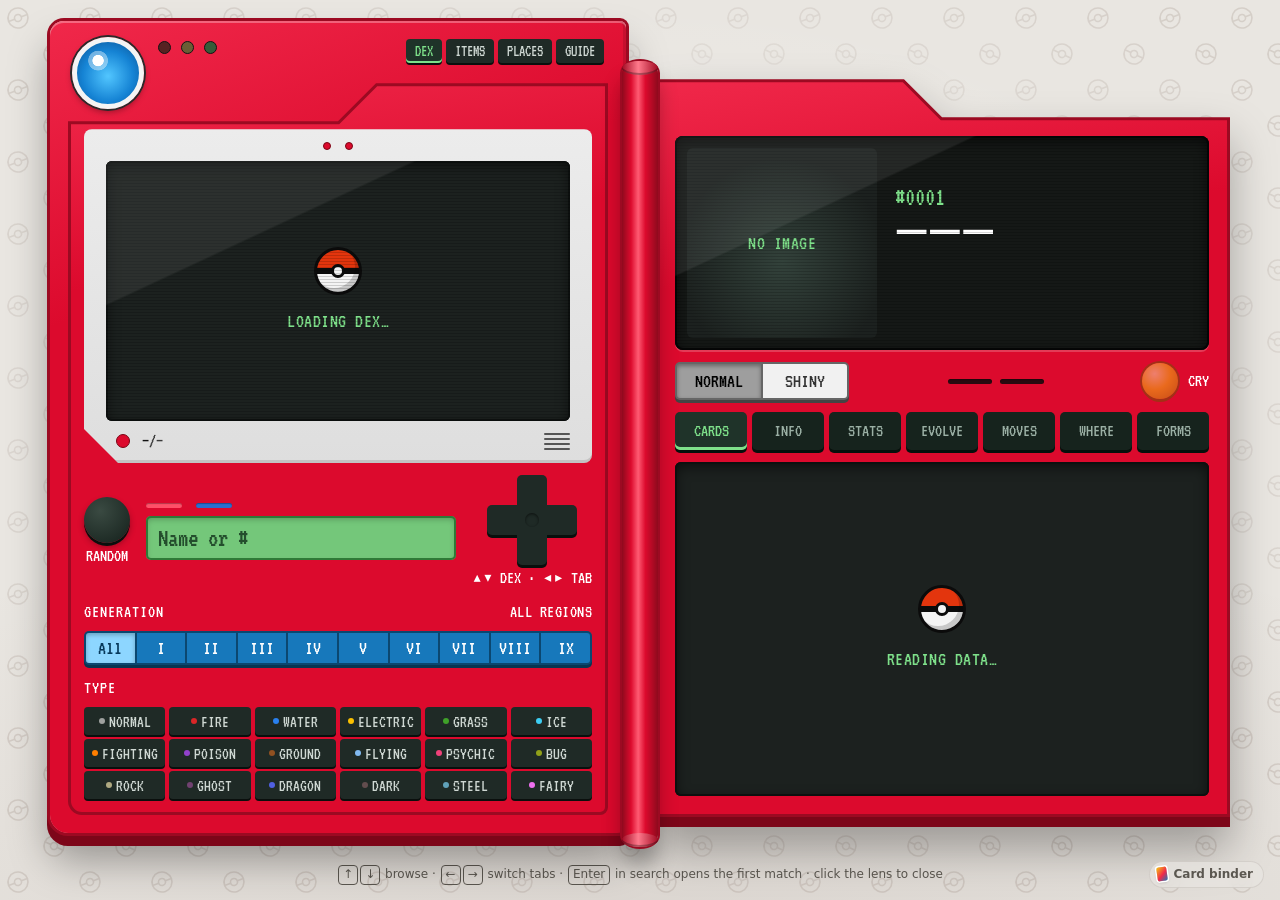
==== commit d28d6c61: "Deploy pokedex: card shop pegboard, price tags, pack zoom Co-Authored-By: Claude Opus 5.5 <noreply@a" ====
--- a/pokedex/index.html
+++ b/pokedex/index.html
@@ -11,9 +11,9 @@
     <link rel="preconnect" href="https://raw.githubusercontent.com" />
     <link rel="preconnect" href="https://wsrv.nl" />
     <title>Pokédex</title>
-    <script type="module" crossorigin src="/pokedex/assets/index-CbzWVr-j.js"></script>
+    <script type="module" crossorigin src="/pokedex/assets/index-CWtU4Gcd.js"></script>
     <link rel="modulepreload" crossorigin href="/pokedex/assets/Pokeball-CYB0Zq5K.js">
-    <link rel="stylesheet" crossorigin href="/pokedex/assets/index-D_xQIH9y.css">
+    <link rel="stylesheet" crossorigin href="/pokedex/assets/index-DQQYO6LY.css">
   <link rel="manifest" href="/pokedex/manifest.webmanifest"><script id="vite-plugin-pwa:register-sw" src="/pokedex/registerSW.js"></script></head>
   <body>
     <div id="root"></div>
--- a/pokedex/assets/index-DQQYO6LY.css
+++ b/pokedex/assets/index-DQQYO6LY.css
@@ -0,0 +1 @@
+@font-face{font-family:VT323;font-style:normal;font-display:swap;font-weight:400;src:url(/pokedex/assets/vt323-vietnamese-400-normal-D0VnvwZ9.woff2)format("woff2"),url(/pokedex/assets/vt323-vietnamese-400-normal-D_5Q7Vcv.woff)format("woff");unicode-range:U+102-103,U+110-111,U+128-129,U+168-169,U+1A0-1A1,U+1AF-1B0,U+300-301,U+303-304,U+308-309,U+323,U+329,U+1EA0-1EF9,U+20AB}@font-face{font-family:VT323;font-style:normal;font-display:swap;font-weight:400;src:url(/pokedex/assets/vt323-latin-ext-400-normal-iUdYUaX4.woff2)format("woff2"),url(/pokedex/assets/vt323-latin-ext-400-normal-DqOq58ri.woff)format("woff");unicode-range:U+100-2BA,U+2BD-2C5,U+2C7-2CC,U+2CE-2D7,U+2DD-2FF,U+304,U+308,U+329,U+1D00-1DBF,U+1E00-1E9F,U+1EF2-1EFF,U+2020,U+20A0-20AB,U+20AD-20C0,U+2113,U+2C60-2C7F,U+A720-A7FF}@font-face{font-family:VT323;font-style:normal;font-display:swap;font-weight:400;src:url(/pokedex/assets/vt323-latin-400-normal-wDgJuOC9.woff2)format("woff2"),url(/pokedex/assets/vt323-latin-400-normal-Dqn9ZSPj.woff)format("woff");unicode-range:U+??,U+131,U+152-153,U+2BB-2BC,U+2C6,U+2DA,U+2DC,U+304,U+308,U+329,U+2000-206F,U+20AC,U+2122,U+2191,U+2193,U+2212,U+2215,U+FEFF,U+FFFD}:root{--page:#e9e6e1;--page-ink:#5b5750;--page-glow:#ffffff59;--page-pattern:#6e584c29;--page-vignette:#5032281a;--panel:#fbfaf8;--panel-line:#3c281e1a;--panel-ink:#2b2825;--logo-well:#f1eee9;--shell:#dc0a2d;--shell-hi:#f0284a;--shell-edge:#9c0a22;--shell-depth:#7d0619;--on-shell:#fff;--bezel:#dedede;--screen:#1c211f;--screen-raised:#262d2a;--screen-line:#333b37;--screen-ink:#e9f1ec;--screen-muted:#93a39a;--screen-accent:#7ee08a;--lcd:#74c77a;--lcd-ink:#10301a;--blue-key:#1778bb;--blue-key-hover:#1570ae;--blue-key-hi:#8dd6ff;--blue-key-line:#0b4770;--yellow:#f6c90e;--key-dark:#1f2a26;--px-s:18px;--px-m:20px;--px-l:26px;--pixel:"VT323", ui-monospace, monospace;--sans:-apple-system, BlinkMacSystemFont, "Segoe UI", system-ui, sans-serif;--lightningcss-light:initial;--lightningcss-dark: ;color-scheme:light}@media (prefers-color-scheme:dark){:root{--page:#121110;--page-ink:#8d8880;--page-glow:#ffffff0f;--page-pattern:#ffffff0d;--page-vignette:#00000073;--panel:#1d1c1b;--panel-line:#ffffff14;--panel-ink:#ece8e2;--logo-well:#e9e6e1}}*{box-sizing:border-box;margin:0;padding:0}body{font-family:var(--sans);background:radial-gradient(ellipse 70% 60% at 50% 42%, var(--page-glow), transparent 70%), radial-gradient(ellipse 120% 80% at 50% 110%, var(--page-vignette), transparent 70%), var(--page);color:var(--page-ink);-webkit-font-smoothing:antialiased;background-attachment:fixed;font-size:14px;line-height:1.45}button{font:inherit;color:inherit;cursor:pointer;background:0 0;border:0}button:disabled{cursor:not-allowed;opacity:.5}:focus-visible{outline:3px solid var(--yellow);outline-offset:2px}a{color:inherit}.sr-only{clip:rect(0 0 0 0);white-space:nowrap;border:0;width:1px;height:1px;margin:-1px;padding:0;position:absolute;overflow:hidden}.lcd-text{font-family:var(--pixel);font-size:var(--px-m);letter-spacing:.5px;color:var(--screen-accent);text-transform:uppercase}.muted{color:var(--screen-muted)}.stage{flex-direction:column;justify-content:center;align-items:center;gap:32px;min-height:100dvh;padding:20px 24px 14px;display:flex}.device{--fold-top:58px;--fold-bottom:16px;align-items:flex-start;width:100%;max-width:1180px;height:clamp(640px,100dvh - 88px,920px);display:flex}.half{flex-direction:column;height:100%;display:flex;position:relative}.half-left{background:linear-gradient(160deg, var(--shell-hi), var(--shell) 30%);width:calc(50% - 14px);box-shadow:0 0 0 3px var(--shell-edge), inset 0 2px 0 #ffffff4d, inset -3px 0 0 #0000001f, 0 10px 0 3px var(--shell-depth),  0 26px 40px #00000059;border-radius:14px 6px 6px 18px;flex-shrink:0;padding:14px 18px 18px}.half-wrap{height:100%;filter:drop-shadow(0 10px 0 var(--shell-depth)) drop-shadow(0 22px 22px #0000004d)}.device{perspective:2600px;transition:transform .9s cubic-bezier(.65,0,.35,1)}.device.is-closed{transform:translate(calc(25% - 8px))}.fold{min-width:0;height:calc(100% - var(--fold-top) - var(--fold-bottom));margin-top:var(--fold-top);transform-origin:-14px;flex:1;transition:transform .9s cubic-bezier(.65,0,.35,1);position:relative}.device.is-closed .fold{transform:rotateY(-180deg)}.device.is-3d .fold{transform-style:preserve-3d}.device:not(.is-3d) .lid{display:none}.half-wrap,.lid{backface-visibility:hidden}.lid{--shape:polygon(0 38px, 50% 38px, calc(50% + 38px) 0, 100% 0, 100% 100%, 0 100%);--shape-inner:polygon(0 38px, calc(50% + 1.24px) 38px, calc(50% + 39.24px) 0, 100% 0, 100% 100%, 0 100%);filter:drop-shadow(0 10px 0 var(--shell-depth)) drop-shadow(0 18px 18px #0000004d);position:absolute;inset:0;transform:rotateY(180deg)}@supports (clip-path:shape(from 0 0, line to 1px 1px)){.lid{--shape:shape(from 0 52px, arc to 14px 38px of 14px cw, hline to 50%, line to calc(50% + 38px) 0, hline to calc(100% - 6px), arc to 100% 6px of 6px cw, vline to calc(100% - 6px), arc to calc(100% - 6px) 100% of 6px cw, hline to 18px, arc to 0 calc(100% - 18px) of 18px cw, close);--shape-inner:shape(from 0 49px, arc to 11px 38px of 11px cw, hline to calc(50% + 1.24px), line to calc(50% + 39.24px) 0, hline to calc(100% - 3px), arc to 100% 3px of 3px cw, vline to calc(100% - 3px), arc to calc(100% - 3px) 100% of 3px cw, hline to 15px, arc to 0 calc(100% - 15px) of 15px cw, close)}}.lid-shell{background:var(--shell-edge);height:100%;clip-path:var(--shape);padding:3px;display:block}.lid-face{background:linear-gradient(200deg, var(--shell-hi), var(--shell) 30%, #c8082a);height:100%;clip-path:var(--shape-inner);flex-direction:column;justify-content:center;align-items:center;display:flex;position:relative}.lid-emblem{border:7px solid var(--shell-edge);border-radius:50%;width:132px;height:132px;position:relative;box-shadow:0 2px #ffffff4d,inset 0 3px #0003}.lid-emblem:before{content:"";background:var(--shell-edge);height:7px;position:absolute;top:50%;left:0;right:0;translate:0 -50%}.lid-emblem:after{content:"";border:7px solid var(--shell-edge);background:var(--shell);border-radius:50%;width:40px;height:40px;margin:auto;position:absolute;inset:0;box-shadow:0 2px #ffffff4d}.lid-latch{background:linear-gradient(90deg, #b08d00, var(--yellow) 40%, #fff3b0 60%, var(--yellow));border-radius:6px;width:12px;height:56px;position:absolute;top:50%;left:10px;translate:0 -50%;box-shadow:0 0 0 2px #6b5600,0 3px #6b5600}.lid:hover .lid-latch{box-shadow:0 0 0 2px #6b5600,0 3px #6b5600,0 0 14px 3px #f6c90eb3}button.hinge,button.lens{cursor:pointer}button.lens:hover{filter:brightness(1.12)}button.lens:active{transform:translateY(1px)}.device.is-closed .fold{pointer-events:none}.device.is-closed .lid{pointer-events:auto;cursor:pointer}.half-right{--shape:polygon(0 0, calc(50% - 38px) 0, 50% 38px, 100% 38px, 100% 100%, 0 100%);background:var(--shell-edge);clip-path:var(--shape);padding:3px}.hinge{width:36px;margin:calc(var(--fold-top) - 18px) -4px -14px;z-index:1;background:linear-gradient(90deg, #8e0a1d, var(--shell) 25%, #ff5a72 45%, var(--shell) 65%, #8e0a1d);box-shadow:0 0 0 2px var(--shell-edge), 0 18px 20px #0000004d;border-radius:18px/12px;flex-shrink:0;align-self:stretch;position:relative}.hinge:before,.hinge:after{content:"";background:linear-gradient(90deg,#a30b24,#ff7a8c 45%,#a30b24);border-radius:50%;height:14px;position:absolute;left:0;right:0;box-shadow:inset 0 -2px #0000004d}.hinge:before{top:0}.hinge:after{bottom:0}.panel{isolation:isolate;flex-direction:column;flex:1;min-height:0;display:flex;position:relative}.panel:before{content:"";z-index:-1;background:linear-gradient(170deg, var(--shell-hi), var(--shell) 25%);clip-path:var(--shape-inner);position:absolute;inset:3px}.panel-left{--shape:polygon(0 38px, 50% 38px, calc(50% + 38px) 0, 100% 0, 100% 100%, 0 100%);--shape-inner:polygon(0 38px, calc(50% + 1.24px) 38px, calc(50% + 39.24px) 0, 100% 0, 100% 100%, 0 100%);background:var(--shell-edge);clip-path:var(--shape);border-radius:0 0 8px 14px;gap:12px;margin-top:-36px;padding:46px 16px 16px}.panel-left:before{border-radius:0 0 5px 11px}.panel-right{--shape-inner:polygon(0 0, calc(50% - 39.24px) 0, calc(50% - 1.24px) 38px, 100% 38px, 100% 100%, 0 100%);gap:12px;height:100%;padding:54px 18px 18px}.panel-right:before{inset:0}@supports (clip-path:shape(from 0 0, line to 1px 1px)){.half-right{--shape:shape(from 0 6px, arc to 6px 0 of 6px cw, hline to calc(50% - 38px), line to 50% 38px, hline to calc(100% - 14px), arc to 100% 52px of 14px cw, vline to calc(100% - 18px), arc to calc(100% - 18px) 100% of 18px cw, hline to 6px, arc to 0 calc(100% - 6px) of 6px cw, close)}.panel-right{--shape-inner:shape(from 0 3px, arc to 3px 0 of 3px cw, hline to calc(50% - 39.24px), line to calc(50% - 1.24px) 38px, hline to calc(100% - 11px), arc to 100% 49px of 11px cw, vline to calc(100% - 15px), arc to calc(100% - 15px) 100% of 15px cw, hline to 3px, arc to 0 calc(100% - 3px) of 3px cw, close)}}.cap{z-index:1;align-items:flex-start;gap:14px;height:84px;padding:2px 4px;display:flex;position:relative}.lens{background:radial-gradient(circle at 34% 30%,#fff 0 9%,#fff6 10% 16%,#0000 17%),radial-gradient(circle at 50% 55%,#52c6ff,#1583d4 55%,#0b4f8f);border:5px solid #f4f4f4;border-radius:50%;flex-shrink:0;width:72px;height:72px;box-shadow:0 0 0 2px #2a2a2a,0 3px 6px #00000059}.lens.is-busy{animation:1s ease-in-out .25s infinite lens-pulse}@keyframes lens-pulse{50%{filter:brightness(1.2);box-shadow:0 0 0 2px #2a2a2a,0 0 18px 6px #52c6ffbf}}.leds{gap:10px;padding-top:4px;display:flex}.led{filter:brightness(.45)saturate(.6);background:currentColor;border:1.5px solid #2a2a2a;border-radius:50%;width:13px;height:13px}.led-red{color:#ff3b3b}.led-yellow{color:#ffd23b}.led-green{color:#4ade5b}.led.is-on{filter:none;box-shadow:0 0 7px,inset 0 2px 1px #ffffff8c}.led.is-blinking{animation:.5s steps(2,end) .25s infinite blink}@keyframes blink{50%{filter:none;box-shadow:0 0 7px,inset 0 2px 1px #ffffff8c}}.bezel{background:linear-gradient(180deg, #ececec, var(--bezel));clip-path:polygon(0 0,100% 0,100% 100%,34px 100%,0 calc(100% - 34px));border-radius:8px;flex-direction:column;flex:1;min-height:0;padding:10px 22px 8px;display:flex;box-shadow:inset 0 -3px #0000001f}.bezel-dots{flex-shrink:0;justify-content:center;align-items:center;gap:14px;height:14px;margin-bottom:8px;display:flex}.bezel-dots span,.bezel-led{background:var(--shell);border:1px solid #7a0414;border-radius:50%;flex-shrink:0;width:8px;height:8px}.bezel-footer{flex-shrink:0;align-items:center;gap:12px;height:28px;margin-top:6px;padding-left:10px;display:flex}.bezel-led{width:14px;height:14px}.readout{min-width:0;font-family:var(--pixel);font-size:var(--px-s);color:#3a3a3a;text-transform:uppercase;white-space:nowrap;text-overflow:ellipsis;flex:1;overflow:hidden}.readout strong{color:#111;font-weight:400}.readout-clear{font-family:var(--pixel);font-size:var(--px-s);text-transform:uppercase;color:#fff;background:#444;border-radius:4px;height:24px;padding:0 10px;box-shadow:0 2px #222}.readout-clear:active{box-shadow:none;transform:translateY(2px)}.speaker{flex-direction:column;gap:3px;display:flex}.speaker i{background:#555;border-radius:1px;width:26px;height:2px;display:block}.screen{background:var(--screen);min-height:0;color:var(--screen-ink);border-radius:6px;position:relative;overflow:hidden;box-shadow:inset 0 0 0 2px #0d100f,inset 0 4px 14px #0009}.glass{position:relative}.glass:after{content:"";z-index:2;pointer-events:none;border-radius:inherit;background:linear-gradient(155deg,#ffffff12 0 30%,#0000 30.5%),repeating-linear-gradient(0deg,#00000029 0 1px,#0000 1px 3px);position:absolute;inset:0}.screen-list{flex-direction:column;flex:1;min-height:120px;display:flex}.screen-message{text-align:center;flex-direction:column;flex:1;justify-content:center;align-items:center;gap:14px;height:100%;padding:24px;display:flex}.dex-list{scrollbar-width:thin;scrollbar-color:var(--screen-line) transparent;flex:1;padding:6px;scroll-padding-block:6px;overflow-y:auto}.dex-list:focus-visible{outline:none}.dex-list:focus-visible .dex-row.is-selected{outline:2px solid var(--yellow);outline-offset:-2px}.dex-row{height:38px;color:var(--screen-ink);cursor:pointer;-webkit-user-select:none;user-select:none;border-radius:5px;grid-template-columns:48px 56px 1fr auto;align-items:center;gap:8px;padding:0 10px 0 0;display:grid}.dex-row:hover{background:var(--screen-raised)}.dex-row.is-selected{box-shadow:inset 3px 0 0 var(--screen-accent);background:#2f3d36}.dex-row img{width:48px;height:48px;image-rendering:pixelated;margin:-5px 0}.dex-row-num{font-family:var(--pixel);font-size:var(--px-s);color:var(--screen-muted)}.dex-row.is-selected .dex-row-num{color:var(--screen-accent)}.dex-row-name{white-space:nowrap;text-overflow:ellipsis;font-weight:600;overflow:hidden}.dex-row-types{gap:4px;display:flex}.type-pip{border-radius:50%;width:10px;height:10px;box-shadow:0 0 0 1.5px #ffffff8c}.controls{flex-shrink:0;align-items:center;gap:16px;display:flex}.labeled{flex-direction:column;flex-shrink:0;align-items:center;gap:4px;display:flex}.labeled-row{flex-direction:row;gap:10px}.printed{font-family:var(--pixel);font-size:var(--px-s);color:var(--on-shell);text-transform:uppercase;white-space:nowrap;line-height:1}.round-btn{background:radial-gradient(circle at 35% 30%,#3a4a42,#14201b);border-radius:50%;width:46px;height:46px;box-shadow:0 3px #0a0f0d,0 4px 6px #0000004d}.round-btn:active{transform:translateY(2px);box-shadow:0 1px #0a0f0d}.controls-mid{flex-direction:column;flex:1;gap:8px;min-width:0;display:flex}.slits{gap:14px;display:flex}.slits span{border-radius:3px;width:36px;height:5px;box-shadow:inset 0 1px 1px #0000004d}.slit-red{background:#ff5068}.slit-blue{background:#2a6fcf}.slits-dark{gap:8px}.slits-dark span{background:#2a0a10;width:44px}.lcd-search{position:relative}.lcd-input{width:100%;height:44px;font-family:var(--pixel);font-size:var(--px-l);color:var(--lcd-ink);background:var(--lcd);border:0;border-radius:5px;padding:0 40px 0 12px;box-shadow:inset 0 0 0 2px #2f7a37,inset 0 3px 6px #00000040}.lcd-input::placeholder{color:#10301acc}.lcd-input:focus{box-shadow:inset 0 0 0 2px #2f7a37, inset 0 3px 6px #00000040, 0 0 0 3px var(--yellow);outline:none}.lcd-clear{width:32px;height:32px;font-family:var(--pixel);font-size:var(--px-l);color:var(--lcd-ink);border-radius:4px;line-height:1;position:absolute;top:50%;right:6px;translate:0 -50%}.lcd-clear:hover{background:#10301a1f}.dpad{filter:drop-shadow(0 3px #0a0f0d);grid-template:repeat(3,30px)/repeat(3,30px);display:grid}.dpad button,.dpad-center{background:var(--key-dark);position:relative}.dpad button:hover{background:#2d3b36}.dpad button:active{transform:translateY(1px)}.dpad button:focus-visible{z-index:1}.dpad button:after{content:"";border:6px solid #0000;width:0;height:0;margin:auto;position:absolute;inset:0}.dpad-up{border-radius:5px 5px 0 0;grid-area:1/2}.dpad-left{border-radius:5px 0 0 5px;grid-area:2/1}.dpad-center{grid-area:2/2}.dpad-right{border-radius:0 5px 5px 0;grid-area:2/3}.dpad-down{border-radius:0 0 5px 5px;grid-area:3/2}.dpad-up:after{border-top-width:0;border-bottom-color:#93a39a}.dpad-down:after{border-top-color:#93a39a;border-bottom-width:0}.dpad-left:after{border-left-width:0;border-right-color:#93a39a}.dpad-right:after{border-left-color:#93a39a;border-right-width:0}.dpad-center:after{content:"";border-radius:50%;position:absolute;inset:8px;box-shadow:inset 0 1px 3px #0009}.filter-block{flex-direction:column;flex-shrink:0;gap:6px;display:flex;container-type:inline-size}.filter-label-gap{margin-top:4px}.filter-label{font-family:var(--pixel);font-size:var(--px-s);color:var(--on-shell);text-transform:uppercase;letter-spacing:1px;justify-content:space-between;align-items:baseline;gap:12px;display:flex}.filter-hint{letter-spacing:.5px}.link-btn{color:inherit;text-decoration:underline}.blue-keys{background:var(--blue-key-line);border-radius:5px;grid-template-columns:repeat(10,1fr);gap:2px;padding:2px;display:grid;box-shadow:0 3px #083552}.blue-keys button{background:var(--blue-key);color:#fff;height:30px;font-family:var(--pixel);font-size:var(--px-m);position:relative}.blue-keys button:first-child{border-radius:3px 0 0 3px}.blue-keys button:last-child{border-radius:0 3px 3px 0}.blue-keys button:hover{background:var(--blue-key-hover)}.blue-keys button.is-active{background:var(--blue-key-hi);color:#06385a;box-shadow:inset 0 2px 4px #00000040}.blue-keys button:focus-visible,.white-keys button:focus-visible{z-index:1;outline-offset:-3px;outline:3px solid #0b0b0b}.type-keys{grid-template-columns:repeat(6,1fr);gap:4px;display:grid}.type-keys button{background:var(--key-dark);color:#cfd8d3;height:28px;font-family:var(--pixel);text-transform:uppercase;white-space:nowrap;border-radius:4px;justify-content:center;align-items:center;gap:4px;padding:0 4px;font-size:17px;line-height:1;display:flex;box-shadow:0 2px #0a0f0d}.type-keys button:before{content:"";background:var(--type);border-radius:50%;flex-shrink:0;width:6px;height:6px}.type-keys button:hover{background:#2d3b36}.type-keys button.is-active{color:#fff;box-shadow:0 2px 0 #0a0f0d, inset 0 0 0 2px var(--type);background:#0e1512}.type-keys button.is-active:before{box-shadow:0 0 6px var(--type)}.tk-abbr{display:none}@container (width<=430px){.tk-full{display:none}.tk-abbr{display:inline}}.key-dark{background:var(--screen-raised);color:var(--screen-ink);box-shadow:inset 0 0 0 1px var(--screen-line);font-family:var(--pixel);font-size:var(--px-s);text-transform:uppercase;border-radius:5px;padding:8px 16px}.key-dark:hover{box-shadow:inset 0 0 0 1px var(--screen-accent)}.display{color:var(--screen-ink);background:#151816;border-radius:8px;flex-shrink:0;grid-template-columns:190px 1fr;align-items:center;gap:18px;padding:12px;display:grid;box-shadow:inset 0 0 0 2px #050606,inset 0 4px 14px #000000b3,0 2px #fff3}.display-art{aspect-ratio:1;background:radial-gradient(circle at 50% 60%,#33423b,#1c211f 70%);border-radius:6px;place-items:center;display:grid;position:relative;overflow:hidden}.artwork{place-items:center;width:100%;height:100%;display:grid;position:relative}.artwork>*{grid-area:1/1}.artwork img{object-fit:contain;filter:drop-shadow(0 6px 8px #00000073);opacity:0;width:92%;height:92%;transition:opacity .2s}.artwork img.is-ready,.artwork img.art-prev{opacity:1}.display-art[data-kind=pixel] img{width:80%;height:80%;image-rendering:pixelated}.sprite-stepper{z-index:1;height:28px;font-family:var(--pixel);color:var(--screen-ink);text-transform:uppercase;background:linear-gradient(#0a0e0c8c,#0a0e0cd9);grid-template-columns:28px 1fr 28px;align-items:center;font-size:15px;line-height:1;display:grid;position:absolute;bottom:0;left:0;right:0}.sprite-label{white-space:nowrap;text-overflow:ellipsis;text-align:center;overflow:hidden}.sprite-label-short{display:none}.display-art{container-type:inline-size}@container (width<=170px){.sprite-label-full{display:none}.sprite-label-short{display:inline}.sprite-stepper{grid-template-columns:22px 1fr 22px}}.nowrap{white-space:nowrap}.sprite-stepper button{height:100%;color:var(--screen-accent);place-items:center;display:grid}.chevron{flex-shrink:0;display:block}.sprite-stepper button:hover{color:#fff}.display-info{flex-direction:column;justify-content:center;gap:2px;min-width:0;min-height:150px;transition:opacity .15s .15s;display:flex}.display-info.is-stale{opacity:.55}.display-num{font-family:var(--pixel);font-size:var(--px-l);color:var(--screen-accent);line-height:1}.display-name{color:#fff;overflow-wrap:anywhere;font-size:clamp(24px,2.6vw,34px);font-weight:700;line-height:1.1}.display-genus{color:var(--screen-muted);margin-bottom:8px}.badges,.chips{flex-wrap:wrap;gap:6px;min-height:22px;display:flex}.type-badge{letter-spacing:.5px;text-transform:uppercase;border-radius:999px;align-items:center;gap:4px;padding:3px 12px;font-size:12px;font-weight:700;display:inline-flex}.type-badge b{font-weight:800}.tag{border:1px solid var(--yellow);color:var(--yellow);border-radius:999px;padding:2px 10px;font-size:12px;font-weight:600}.hinge-chevron{display:none}.controls-right{justify-content:space-between}.white-keys{background:#666;border-radius:5px;gap:2px;padding:2px;display:flex;box-shadow:0 3px #444}.white-keys button{color:#333;min-width:84px;height:34px;font-family:var(--pixel);font-size:var(--px-m);text-transform:uppercase;background:#f1f1f1;position:relative}.white-keys button:first-child{border-radius:3px 0 0 3px}.white-keys button:last-child{border-radius:0 3px 3px 0}.white-keys button.is-active{color:#000;background:#9e9e9e;box-shadow:inset 0 2px 4px #00000059}.yellow-btn{background:radial-gradient(circle at 35% 30%, #fff3b0, var(--yellow) 45%, #b08d00);border-radius:50%;width:36px;height:36px;box-shadow:0 0 0 2px #6b5600,0 3px #6b5600}.yellow-btn:active{transform:translateY(2px);box-shadow:0 0 0 2px #6b5600}.yellow-btn.is-playing{animation:.6s ease-in-out infinite alternate cry-glow}@keyframes cry-glow{to{box-shadow:0 0 0 2px #6b5600,0 0 16px 4px #f6c90ecc}}.tab-keys{flex-shrink:0;grid-template-columns:repeat(6,1fr);gap:6px;display:grid}.tab-keys button{color:#9bb0a5;height:38px;font-family:var(--pixel);font-size:var(--px-m);text-transform:uppercase;background:#16231d;border-radius:5px;box-shadow:0 3px #07100c}.tab-keys button:hover{color:#fff}.tab-keys button.is-active{color:var(--screen-accent);box-shadow:0 3px 0 #07100c, inset 0 -3px 0 var(--screen-accent);background:#1f3329}.screen-detail{flex-direction:column;flex:1;display:flex}.screen-detail>*{transition:opacity .15s .15s}.screen-detail.is-stale>*{opacity:.55}.detail-scroll{overscroll-behavior:contain;border-radius:inherit;scrollbar-width:thin;scrollbar-color:#5b6b64 transparent;flex-direction:column;flex:1;min-height:0;display:flex;overflow-y:auto}.detail-content{flex-direction:column;flex:1;display:flex}.detail-scroll:focus-visible{outline:3px solid var(--yellow);outline-offset:-3px}.scroll-cue{z-index:1;height:34px;color:var(--screen-accent);opacity:0;pointer-events:none;justify-content:center;transition:opacity .2s;display:flex;position:absolute;left:0;right:12px}.scroll-cue.is-visible{opacity:1;pointer-events:auto}.screen-detail.is-stale>.scroll-cue.is-visible{opacity:.55}.scroll-cue-up{background:linear-gradient(to bottom, var(--screen) 35%, transparent);border-radius:6px 0 0;align-items:flex-start;padding-top:7px;top:0}.scroll-cue-down{background:linear-gradient(to top, var(--screen) 35%, transparent);border-radius:0 0 0 6px;align-items:flex-end;padding-bottom:7px;bottom:0}.scroll-cue:hover{color:#fff}.tab-body{padding:18px 20px;container-type:inline-size}.tab-loader{justify-content:center;padding:32px 0;display:flex}.tab-toolbar{align-items:center;gap:10px;margin-bottom:14px;display:flex}.tab-toolbar .muted{white-space:nowrap;font-size:13px}.game-select{min-width:0;max-width:100%;height:32px;font:inherit;color:var(--screen-ink);background:linear-gradient(45deg, transparent 50%, var(--screen-accent) 50%) right 14px center / 5px 5px no-repeat, linear-gradient(-45deg, transparent 50%, var(--screen-accent) 50%) right 9px center / 5px 5px no-repeat, var(--screen-raised);box-shadow:inset 0 0 0 1px var(--screen-line);appearance:none;cursor:pointer;border:0;border-radius:5px;flex:0 auto;padding:0 28px 0 10px;font-weight:600}.game-select:hover{box-shadow:inset 0 0 0 1px var(--screen-accent)}.section-title{font-family:var(--pixel);font-size:var(--px-m);color:var(--screen-accent);text-transform:uppercase;align-items:baseline;gap:8px;margin:16px 0 6px;font-weight:400;display:flex}.section-title span{font-size:var(--px-s);color:var(--screen-muted)}.type-badge.is-small{letter-spacing:.3px;justify-content:center;padding:1px 7px;font-size:10px}.move-head,.move-row{grid-template-columns:44px minmax(0,1fr) 70px 40px 34px 42px 28px;align-items:center;gap:8px;display:grid}.move-head{font-family:var(--pixel);color:var(--screen-muted);text-transform:uppercase;border-bottom:1px solid var(--screen-line);padding:0 8px 4px;font-size:15px}.move-head span:nth-child(n+5),.move-num{text-align:right}.move-list{list-style:none}.move-row{text-align:left;width:100%;min-height:34px;color:var(--screen-ink);border-radius:5px;padding:4px 8px}.move-row:hover:not(:disabled){background:var(--screen-raised)}.move-row:disabled{cursor:default;opacity:1}.move-row[aria-expanded=true]{background:var(--screen-raised);border-radius:5px 5px 0 0}.move-tag{font-family:var(--pixel);font-size:var(--px-s);color:var(--screen-muted)}.move-name{text-overflow:ellipsis;white-space:nowrap;font-weight:600;overflow:hidden}.move-num{font-variant-numeric:tabular-nums;font-size:13px}.move-cat{font-family:var(--pixel);text-align:center;text-transform:uppercase;border-radius:3px;padding:1px 0;font-size:14px;line-height:1.1}.move-cat.is-physical{color:#fff;background:#c2410c}.move-cat.is-special{color:#fff;background:#3b5bdb}.move-cat.is-status{color:#fff;background:#4b5563}.move-effect{background:var(--screen-raised);color:#cfdad4;border-radius:0 0 5px 5px;margin-bottom:4px;padding:6px 8px 8px 60px;font-size:13px}@container (width<=440px){.move-head,.move-row{grid-template-columns:32px minmax(0,1fr) 58px 26px 22px;gap:5px;padding-left:6px;padding-right:6px}.move-name{font-size:14px}.move-tag{font-size:16px}.move-row .type-badge.is-small{letter-spacing:0;padding:1px 2px;font-size:9.5px}.move-head span:nth-child(4),.move-head span:nth-child(6),.move-cat,.move-num[title=Accuracy]{display:none}.move-effect{padding-left:48px}.move-name{white-space:normal;line-height:1.2}.game-select{flex:1}}.enc-list{flex-direction:column;list-style:none;display:flex}.enc-row{border-bottom:1px solid var(--screen-line);padding:8px 0}.enc-row:last-child{border-bottom:0}.enc-place strong{font-weight:600}.enc-meta{color:var(--screen-muted);flex-wrap:wrap;gap:4px 12px;margin-top:2px;font-size:13px;display:flex}.enc-chance{color:var(--screen-accent);font-weight:600}.enc-cond{box-shadow:inset 0 0 0 1px var(--screen-line);border-radius:3px;padding:0 6px;font-size:12px}.form-list{grid-template-columns:repeat(auto-fill,minmax(220px,1fr));gap:10px;list-style:none;display:grid}.form-card{box-shadow:inset 0 0 0 1px var(--screen-line);border-radius:6px;grid-template-columns:80px 1fr;align-items:center;gap:10px;padding:10px;display:grid}.form-card.is-base{box-shadow:inset 0 0 0 2px var(--screen-accent);background:#243029}.form-card img{object-fit:contain;filter:drop-shadow(0 4px 6px #0006);width:80px;height:80px}.form-info{flex-direction:column;gap:3px;min-width:0;display:flex}.form-info strong{font-weight:700;line-height:1.2}.form-kind{font-family:var(--pixel);color:var(--screen-muted);text-transform:uppercase;font-size:15px}.form-stats{font-size:13px}.form-stats b.is-up{color:var(--screen-accent)}.form-stats b.is-down{color:#f0a84b}.form-abilities{font-size:12px}.flavor{border-left:3px solid var(--screen-accent);margin-bottom:16px;padding-left:12px}.flavor p{color:#dfe8e3;font-size:15px;line-height:1.6}.flavor-footer{justify-content:space-between;align-items:center;gap:12px;margin-top:4px;display:flex}.flavor cite{color:var(--screen-muted);font-size:12px;font-style:normal}.entry-pager{font-family:var(--pixel);color:var(--screen-muted);flex-shrink:0;align-items:center;gap:2px;font-size:16px;display:flex}.entry-pager button{width:24px;height:24px;color:var(--screen-accent);border-radius:4px;place-items:center;display:grid}.entry-pager>span{line-height:24px}.entry-pager button:hover:not(:disabled){background:var(--screen-raised)}.entry-pager button:disabled{opacity:.3}.inline-error{color:#ffb4b4;margin-bottom:16px}.facts-label{color:var(--screen-muted);font-family:var(--pixel);font-size:var(--px-s);text-transform:uppercase;line-height:1.2}.matchups{border-bottom:1px solid var(--screen-line);flex-direction:column;gap:8px;margin-bottom:16px;padding-bottom:16px;display:flex}.matchup-row{grid-template-columns:110px 1fr;align-items:start;gap:16px;display:grid}.matchup-row .facts-label{padding-top:3px}.facts{grid-template-columns:110px 1fr;gap:8px 16px;display:grid}.facts dd{font-weight:500}.ability{margin-right:12px;display:inline-block}.ability small{color:var(--screen-muted);letter-spacing:.4px;text-transform:uppercase;margin-left:4px;font-size:11px}.stat{grid-template-columns:80px 40px 1fr;align-items:center;gap:12px;height:32px;display:grid}.stat-label{font-family:var(--pixel);font-size:var(--px-m);color:var(--screen-muted);text-transform:uppercase}.stat-value{text-align:right;font-variant-numeric:tabular-nums;font-weight:700}.stat-track{background:var(--screen-line);border-radius:5px;height:10px;overflow:hidden}.stat-fill{border-radius:5px;height:100%;transition:width .4s ease-out;animation:.5s ease-out both fill-in}@keyframes fill-in{0%{width:0}}.stat-fill[data-tier=low]{background:#f0a84b}.stat-fill[data-tier=mid]{background:#9fd65c}.stat-fill[data-tier=high]{background:#3fd6a0}.stat-total{border-top:1px solid var(--screen-line);height:42px;margin-top:8px;padding-top:8px}.stat-total .stat-value{color:var(--screen-accent)}.evo{flex-wrap:wrap;align-items:center;gap:8px;display:flex}.evo-stage{align-items:center;gap:8px;display:flex}.evo.is-linear,.evo.is-linear .evo-stage{align-items:stretch}.evo.is-linear .evo-arrow{align-self:center}.evo-arrow{color:var(--screen-muted);place-items:center;display:grid}.evo-col{grid-auto-rows:1fr;gap:6px;display:grid}.evo-stage:has(>.evo-col.is-wide){flex:1;min-width:0}.evo-col.is-wide{flex:1;grid-template-columns:repeat(auto-fill,minmax(80px,1fr));min-width:0}.evo-col.is-wide>.evo-mon{width:auto}.evo-mon{width:96px;color:var(--screen-ink);box-shadow:inset 0 0 0 1px var(--screen-line);border-radius:6px;flex-direction:column;justify-content:flex-start;align-items:center;padding:6px 4px;font-size:12px;font-weight:600;display:flex}.evo-open{width:100%;color:inherit;font:inherit;border-radius:4px;flex-direction:column;align-items:center;display:flex}.evo-open:hover{background:var(--screen-raised)}.evo-how.is-link{cursor:pointer;text-underline-offset:3px;-webkit-text-decoration:underline dotted #7ee08a80;text-decoration:underline dotted #7ee08a80}.evo-how.is-link:hover{color:#fff}.evo-mon.is-current{box-shadow:inset 0 0 0 2px var(--screen-accent);background:#243029}.evo-mon img{image-rendering:pixelated}.evo-how{font-family:var(--pixel);text-align:center;color:var(--screen-accent);margin-top:3px;font-size:15px;font-weight:400;line-height:1.05}.evo-how sup{color:var(--screen-muted);margin-left:1px}.pokeball-loader{flex-direction:column;align-items:center;gap:12px;animation:.2s .3s both loader-in;display:flex}@keyframes loader-in{0%{opacity:0}}.pokeball{transform-origin:50% 90%;background:linear-gradient(#e3350d 0 44%,#0b0b0b 44% 56%,#f4f4f4 56%);border:3px solid #0b0b0b;border-radius:50%;animation:1.4s ease-in-out infinite wobble;position:relative;box-shadow:inset -4px -4px #0000002e}.pokeball-button{background:#f4f4f4;border:3px solid #0b0b0b;border-radius:50%;width:34%;height:34%;margin:auto;animation:1.4s ease-in-out infinite ball-blink;position:absolute;inset:0}@keyframes wobble{0%,55%,to{transform:rotate(0)}10%{transform:rotate(-20deg)}22%{transform:rotate(16deg)}34%{transform:rotate(-10deg)}45%{transform:rotate(5deg)}}@keyframes ball-blink{60%,80%{background:#ff6b6b;box-shadow:0 0 8px #ff6b6b}}.hint{color:var(--page-ink);font-size:12px}.hint kbd{min-width:20px;font:inherit;text-align:center;border:1px solid;border-radius:4px;margin:0 1px;padding:0 4px;display:inline-block}@media (hover:none){.hint{display:none}}@media (width<=1100px){.display{grid-template-columns:150px 1fr}}@media (height<=860px) and (width>=900px){.device{--fold-top:44px}.cap{height:70px}.lens{border-width:4px;width:60px;height:60px}.panel-left{gap:10px;padding-top:42px}.bezel{padding-top:8px}.bezel-dots{margin-bottom:6px}.controls{gap:12px}.slits{display:none}.lcd-input{height:40px}.dpad{grid-template:repeat(3,26px)/repeat(3,26px)}.round-btn{width:40px;height:40px}.filter-block{gap:5px}.blue-keys button{height:28px}.type-keys button{height:26px}}@media (width<=899px){.hint{display:none}.stage{justify-content:flex-start;gap:0;padding:8px}.device{--fold-top:44px;height:calc(100dvh - 16px);min-height:560px}.device.show-detail .half-left{display:none}.stage{overflow-x:clip}.device.show-list .fold{top:var(--fold-top);bottom:var(--fold-bottom);transform-origin:-11px;width:calc(100% - 22px);height:auto;margin:0;position:absolute;left:100%}.device.show-detail .lid{display:none}.device.is-closed{transform:none}.hinge{place-items:center;width:30px;margin-bottom:-6px;display:grid}.hinge-chevron{color:#5a0613;filter:drop-shadow(0 1px #fff6);place-items:center;display:grid}.half-left{flex:1;width:auto;min-width:0;padding:12px 12px 14px}.cap{height:70px}.lens{border-width:4px;width:60px;height:60px}.panel-left{gap:10px;padding:42px 12px 12px}.bezel{padding:8px 14px 6px}.bezel-dots{margin-bottom:6px}.dex-row{grid-template-columns:48px 44px 1fr auto;gap:6px}.controls{gap:10px}.round-btn{width:40px;height:40px}.slits{gap:10px}.slits span{width:28px}.lcd-input{height:40px;font-size:22px}.dpad{grid-template:repeat(3,26px)/repeat(3,26px)}.printed{font-size:15px}.filter-block{gap:5px}.filter-label{font-size:16px}.blue-keys button{height:28px;font-size:16px}.type-keys button{height:26px}.fold{flex:1;min-width:0}.panel-right{gap:10px;padding:54px 12px 12px}.display{grid-template-columns:112px 1fr;gap:12px;padding:10px}.display-info{min-height:112px}.display-num,.display-name{font-size:22px}.display-genus{margin-bottom:6px;font-size:13px}.type-badge{padding:2px 9px;font-size:11px}.white-keys button{min-width:60px;height:32px;font-size:18px}.slits-dark{display:none}.yellow-btn{width:32px;height:32px}.tab-keys{grid-template-columns:repeat(3,1fr);gap:6px}.tab-keys button{height:32px;font-size:18px}.tab-body{padding:14px}.form-list{grid-template-columns:1fr}.flavor p{font-size:14px}.matchup-row,.facts{grid-template-columns:88px 1fr;gap:8px 10px}.evo-mon{width:80px}}@media (prefers-reduced-motion:reduce){*,:before,:after{transition:none!important;animation:none!important}}.cap-modes{margin-left:auto;padding-top:2px}.mode-keys{gap:4px;display:flex}.mode-keys button{background:var(--key-dark);color:#cfd8d3;height:24px;font-family:var(--pixel);text-transform:uppercase;border-radius:4px;padding:0 9px;font-size:16px;line-height:1;box-shadow:0 2px #0a0f0d}.mode-keys button:hover{color:#fff}.mode-keys button.is-active{color:var(--screen-accent);box-shadow:0 2px 0 #0a0f0d, inset 0 -2px 0 var(--screen-accent);background:#1f3329}.link-chip{color:var(--screen-ink);box-shadow:inset 0 0 0 1px var(--screen-line);border-radius:4px;align-items:center;gap:6px;margin:0 6px 4px 0;padding:2px 8px;font-weight:500;display:inline-flex}.link-chip:hover{box-shadow:inset 0 0 0 1px var(--screen-accent);color:#fff}.link-chip small{color:var(--screen-muted);font-size:11px}.link-chip.ability small{margin-left:0}.held-item img{image-rendering:pixelated}.chip-link{border-radius:999px;display:inline-flex}.chip-link:hover .type-badge{filter:brightness(1.1);box-shadow:0 0 0 2px #ffffff80}.text-link{color:var(--screen-ink);text-align:left;-webkit-text-decoration:underline dotted var(--screen-muted);text-decoration:underline dotted var(--screen-muted);text-underline-offset:3px;font-weight:600}.text-link:hover{color:var(--screen-accent);-webkit-text-decoration-color:var(--screen-accent);text-decoration-color:var(--screen-accent)}.move-effect p{margin-bottom:4px}.move-effect .text-link{font-size:12px;font-weight:500}.tab-intro{margin-bottom:10px}.inline-chips{align-items:center;gap:8px;display:inline-flex}.back-bar{font-family:var(--pixel);font-size:var(--px-s);color:var(--screen-accent);text-transform:uppercase;box-shadow:inset 0 0 0 1px var(--screen-line);border-radius:4px;align-items:center;gap:6px;margin-bottom:12px;padding:4px 10px 4px 8px;line-height:1;display:inline-flex}.back-bar:hover{box-shadow:inset 0 0 0 1px var(--screen-accent)}.drill-kind{font-family:var(--pixel);font-size:var(--px-s);color:var(--screen-muted);text-transform:uppercase}.drill-title{color:#fff;margin-bottom:8px;font-size:24px;line-height:1.2}.drill-flavor{color:#dfe8e3;margin-bottom:8px;font-style:italic}.drill-effect{color:#cfdad4;font-size:13px}.drill-stats{flex-wrap:wrap;align-items:center;gap:6px 14px;margin-bottom:10px;font-weight:600;display:flex}.drill-stats small{color:var(--screen-muted);text-transform:uppercase;letter-spacing:.3px;margin-right:2px;font-size:11px;font-weight:400}.drill-stats .move-cat{padding:1px 6px}.poke-grid{grid-template-columns:repeat(auto-fill,minmax(92px,1fr));gap:6px;list-style:none;display:grid}.poke-card{width:100%;height:100%;color:var(--screen-ink);text-align:center;box-shadow:inset 0 0 0 1px var(--screen-line);border-radius:6px;flex-direction:column;align-items:center;padding:6px 4px;font-size:12px;font-weight:600;display:flex}.poke-card:hover{background:var(--screen-raised);box-shadow:inset 0 0 0 1px var(--screen-accent)}.poke-card img{image-rendering:pixelated}.poke-card small{font-family:var(--pixel);color:var(--screen-accent);font-size:14px;font-weight:400;line-height:1.1}.dex-row.item-row,.dex-row.place-row,.dex-row.guide-row{grid-template-columns:30px minmax(0,1fr) auto;gap:10px;padding-left:10px}.row-meta{font-family:var(--pixel);color:var(--screen-muted);text-transform:uppercase;white-space:nowrap;text-overflow:ellipsis;max-width:130px;font-size:15px;overflow:hidden}.item-row img{width:30px;height:30px;image-rendering:pixelated;margin:0}.item-missing{opacity:.5;background:linear-gradient(#6b7d73 0 45%,#1c211f 45% 55%,#93a39a 55%);border-radius:50%;display:inline-block}.place-dot{background:var(--screen-accent);border-radius:50% 50% 50% 0;justify-self:center;width:10px;height:10px;transform:rotate(-45deg)}.guide-icon{background:var(--screen-raised);width:22px;height:22px;color:var(--screen-accent);border-radius:5px;justify-self:center;place-items:center;font-size:14px;line-height:1;display:grid}.blue-keys.keys-9{grid-template-columns:repeat(9,1fr)}.blue-keys.keys-8{grid-template-columns:repeat(8,1fr)}.blue-keys.keys-8 button,.blue-keys.keys-9 button{font-size:16px}.item-art img{opacity:1;image-rendering:pixelated;filter:drop-shadow(0 6px 8px #00000073);width:55%!important;height:55%!important}.item-art .item-missing{width:40%!important;height:40%!important}.place-art{color:var(--screen-accent);background:linear-gradient(#7ee08a14 1px,#0000 1px) 0 0/16px 16px,linear-gradient(90deg,#7ee08a14 1px,#0000 1px) 0 0/16px 16px,radial-gradient(circle at 50% 60%,#2b3a33,#1c211f 70%)}.map-pin{filter:drop-shadow(0 6px 6px #00000080)}.guide-art{background:radial-gradient(circle at 50% 60%,#33423b,#1c211f 70%)}.guide-art-label{font-family:var(--pixel);color:var(--screen-accent);text-transform:uppercase;font-size:64px;line-height:1}.browse-type{margin-top:12px}.chart-wrap{overflow-x:auto}.type-chart{table-layout:fixed;border-collapse:separate;border-spacing:2px;width:100%;min-width:440px;font-family:var(--pixel);font-size:15px}.type-chart th{padding:0}.type-chart th:first-child{width:36px}.type-chart th span{text-transform:uppercase;border-radius:3px;place-items:center;width:100%;height:22px;font-size:13px;line-height:1;display:grid}.type-chart th.corner span{font-size:0}.type-chart td{text-align:center;background:var(--screen-raised);color:#fff;border-radius:3px;height:22px;padding:0;line-height:22px}.type-chart td[data-mult="2"],.chart-legend i[data-mult="2"]{background:#2f9e44}.type-chart td[data-mult="0.5"],.chart-legend i[data-mult="0.5"]{background:#b3261e}.type-chart td[data-mult="0"],.chart-legend i[data-mult="0"]{color:#93a39a;box-shadow:inset 0 0 0 1px var(--screen-line);background:#0b0d0c}.type-chart tr.is-focus td,.type-chart td.is-focus{outline-offset:-1px;outline:1px solid #ffffff59}.type-chart th.is-focus span,.type-chart tr.is-focus th span{box-shadow:0 0 0 2px #fff}.chart-legend{color:#fff;grid-template-columns:1fr 1fr;gap:6px 12px;font-size:13px;display:grid}.chart-legend span{align-items:center;gap:8px;display:flex}.chart-legend i{background:var(--screen-raised);width:22px;height:20px;font-family:var(--pixel);color:#fff;border-radius:3px;place-items:center;font-size:15px;font-style:normal;display:grid}.nature-table{border-collapse:collapse;width:100%;font-size:13px}.nature-table th,.nature-table td{text-align:left;border-bottom:1px solid var(--screen-line);padding:6px 8px}.nature-table thead th{font-family:var(--pixel);color:var(--screen-muted);text-transform:uppercase;font-size:15px;font-weight:400}.nature-table tbody th{font-weight:700}.nature-table .is-up{color:var(--screen-accent)}.nature-table .is-down{color:#f0a84b}.nature-table tr.is-neutral{color:var(--screen-muted)}.tab-keys.tabs-7{grid-template-columns:repeat(7,1fr);gap:5px}.tab-keys.tabs-7 button{font-size:18px}.tab-keys.tabs-2{grid-template-columns:repeat(2,1fr)}.tab-keys.tabs-3{grid-template-columns:repeat(3,1fr)}@media (width<=899px){.cap{gap:10px}.leds{gap:6px}.mode-keys{gap:3px}.mode-keys button{height:22px;padding:0 5px;font-size:14px}.blue-keys.keys-8,.blue-keys.keys-9{grid-template-columns:repeat(5,1fr)}.guide-art-label{font-size:44px}.map-pin{width:40px;height:52px}.nature-table th,.nature-table td{padding:5px 4px}}.enc-row.enc-mon{grid-template-columns:44px minmax(0,1fr);align-items:center;gap:10px;padding:6px 0;display:grid}.enc-mon img{width:44px;height:44px;image-rendering:pixelated;object-fit:contain}.cap-modes{transition:opacity .3s,visibility .3s}.device.is-closed .cap-modes{opacity:0;visibility:hidden}.tcg-grid{grid-template-columns:repeat(auto-fill,minmax(96px,1fr));gap:10px;list-style:none;display:grid}.tcg-card{text-align:center;width:100%;color:var(--screen-muted);flex-direction:column;gap:4px;display:flex}.card-thumb{background:var(--screen-raised);border-radius:4.5%/3.2%;transition:transform .15s,box-shadow .15s;display:block;position:relative;overflow:hidden;box-shadow:0 3px 8px #00000073}.card-thumb img{aspect-ratio:245/342;width:100%;height:auto;display:block}.tcg-card:hover .card-thumb{box-shadow:0 8px 16px #00000080, 0 0 0 2px var(--screen-accent);transform:translateY(-3px)}.tcg-caption{text-overflow:ellipsis;white-space:nowrap;font-size:11px;line-height:1.2;overflow:hidden}.tcg-credit{margin-top:16px;font-size:12px}.card-nav{justify-content:space-between;align-items:center;margin-bottom:12px;display:flex}.card-nav .back-bar{margin-bottom:0}.card-view{grid-template-columns:minmax(0,200px) minmax(0,1fr);align-items:start;gap:18px;display:grid}.card-large-btn .card-thumb{box-shadow:0 8px 20px #0000008c}.card-large{aspect-ratio:245/342;width:100%;height:auto}.card-info{min-width:0}.card-hp{color:var(--screen-muted);font-size:15px;font-weight:600}.card-facts{grid-template-columns:96px 1fr;margin:10px 0}.card-prices{gap:2px;display:grid}.card-price-main strong{font-size:16px}.card-price-main small{color:var(--screen-muted);font-size:11px}.card-price-sub{color:#cfdad4;font-size:12px}.card-price-other{margin-right:12px;display:inline-block}.card-price-note{color:var(--screen-muted);font-size:11px}.energy{border-radius:50%;flex-shrink:0;display:inline-block;box-shadow:inset 0 0 0 1.5px #00000059}.energy-row{align-items:center;gap:3px;display:inline-flex}.energy-chip{align-items:center;gap:6px;margin-right:12px;font-weight:600;display:inline-flex}.card-move{border-top:1px solid var(--screen-line);padding:8px 0}.card-move-head{align-items:center;gap:8px;display:flex}.card-move-head strong{flex:1}.card-move p{color:#cfdad4;margin-top:3px;font-size:13px}.card-damage{font-size:16px;font-weight:700}.card-ability-tag{color:#fff;text-transform:uppercase;background:#b3261e;border-radius:3px;padding:1px 6px;font-size:10px;font-weight:700}.card-stats{border-top:1px solid var(--screen-line);flex-wrap:wrap;gap:6px 18px;padding:8px 0;font-size:13px;display:flex}.card-stats small{color:var(--screen-muted);text-transform:uppercase;margin-right:4px;font-size:11px}@container (width<=440px){.card-view{grid-template-columns:1fr}.card-large{justify-self:center;max-width:240px}.tcg-grid{grid-template-columns:repeat(auto-fill,minmax(84px,1fr));gap:8px}}@media (width<=899px){.tab-keys.tabs-7{grid-template-columns:repeat(4,1fr);gap:6px}}.card-large-btn{cursor:zoom-in;border-radius:4.5%;width:100%;display:block;position:relative}.card-large-btn:hover .card-thumb{box-shadow:0 12px 26px #0009, 0 0 0 2px var(--screen-accent);transform:translateY(-2px)}.card-zoom-hint{color:var(--screen-accent);font-family:var(--pixel);text-transform:uppercase;opacity:0;pointer-events:none;background:#0a0e0ccc;border-radius:4px;padding:3px 8px;font-size:15px;line-height:1;transition:opacity .15s;position:absolute;bottom:8px;left:50%;translate:-50%}.card-large-btn:hover .card-zoom-hint,.card-large-btn:focus-visible .card-zoom-hint{opacity:1}.inspect{z-index:1000;-webkit-backdrop-filter:blur(6px);backdrop-filter:blur(6px);background:radial-gradient(at 50% 40%,#281e3cd1,#050508f0);grid-template-rows:1fr auto;place-items:center;padding:24px 16px 20px;animation:.25s ease-out both inspect-fade;display:grid;position:fixed;inset:0}@keyframes inspect-fade{0%{opacity:0}}.inspect-close{color:#fff;background:#ffffff1a;border-radius:50%;place-items:center;width:40px;height:40px;font-size:26px;line-height:1;display:grid;position:absolute;top:14px;right:16px;box-shadow:inset 0 0 0 1px #ffffff40}.inspect-close:hover{background:#fff3}.inspect-hint{color:#ffffffb3;font-family:var(--pixel);letter-spacing:.5px;text-transform:uppercase;font-size:18px}.inspect-stage{--card-h:min(72dvh, 640px, calc((100vw - 32px) * 342 / 245));perspective:1400px;cursor:grab;touch-action:none;padding:24px;animation:.7s cubic-bezier(.2,.9,.25,1.1) both inspect-enter}@keyframes inspect-enter{0%{opacity:0;transform:rotateY(-110deg)scale(.55)}60%{opacity:1}}.inspect-float{transform-style:preserve-3d;animation:5s ease-in-out infinite inspect-float}.inspect-float.is-active{animation-play-state:paused}@keyframes inspect-float{0%,to{transform:rotateX(4deg)rotateY(-6deg)translateY(0)}50%{transform:rotateX(-3deg)rotateY(6deg)translateY(-8px)}}.inspect-card{--rx:0deg;--ry:0deg;height:var(--card-h);aspect-ratio:245/342;transform-style:preserve-3d;transform:rotateX(var(--rx)) rotateY(calc(var(--ry) + var(--flip,0deg)));cursor:grab;touch-action:none;-webkit-user-select:none;user-select:none;border-radius:4.6%/3.3%;transition:transform .6s cubic-bezier(.2,.8,.2,1);position:relative}.inspect-card.is-active{transition:transform 80ms linear}.inspect-card.is-flipped{--flip:180deg}.inspect-card:focus-visible{outline:3px solid var(--yellow);outline-offset:6px}.inspect-face{border-radius:inherit;backface-visibility:hidden;box-shadow:calc(var(--tilt-x) * -40px) calc(var(--tilt-y) * -40px + 22px) 50px #0009, 0 0 0 1px #ffffff14;position:absolute;inset:0;overflow:hidden}.inspect-front img{object-fit:cover;width:100%;height:100%;display:block}.inspect-back{transform:rotateY(180deg)}.inspect-glare{pointer-events:none;background:radial-gradient(farthest-corner circle at var(--mx) var(--my), #ffffff8c 0%, #ffffff1f 30%, #00000040 90%);mix-blend-mode:overlay;opacity:calc(.35 + var(--hyp) * .5);position:absolute;inset:0}.inspect-foil{pointer-events:none;background:repeating-linear-gradient(115deg,#ff4c4c 0%,#fc3 6%,#5cf53d 12%,#3df 18%,#9460fb 24%,#fb51c2 30%,#ff4c4c 36%) 0 0/400% 400%,repeating-linear-gradient(45deg,#ffffff1f 0 1px,#0000 1px 7px);background-position:calc(var(--mx) * 1.6) calc(var(--my) * 1.6), 0 0;mix-blend-mode:color-dodge;filter:brightness(.75)contrast(1.4)saturate(1.3);opacity:calc(.25 + var(--hyp) * .45);position:absolute;inset:0}.inspect-sparkle{pointer-events:none;background-image:radial-gradient(circle at 18% 22%,#fff 0 1px,#0000 2px),radial-gradient(circle at 72% 14%,#fff 0 1.2px,#0000 2.5px),radial-gradient(circle at 44% 58%,#fff 0 .8px,#0000 2px),radial-gradient(circle at 85% 66%,#fff 0 1px,#0000 2px),radial-gradient(circle at 28% 84%,#fff 0 1.2px,#0000 2.5px),radial-gradient(circle at 60% 90%,#fff 0 .8px,#0000 2px);background-size:120px 170px;background-position:calc(var(--mx) * .4) calc(var(--my) * .4);mix-blend-mode:screen;opacity:calc(var(--hyp) * .9);animation:2.4s ease-in-out infinite sparkle-twinkle;position:absolute;inset:0}@keyframes sparkle-twinkle{50%{filter:brightness(1.8)}}.inspect-back{box-shadow:inset 0 0 0 10px #1a3f86, inset 0 0 0 13px #f2d23a, calc(var(--tilt-x) * -40px) calc(var(--tilt-y) * -40px + 22px) 50px #0009;background:radial-gradient(#3d7bd6 0%,#1f4fa0 45%,#10306b 75%,#0a1f47 100%)}.card-back-swirl{background:conic-gradient(#ffffff14,#0000 25%,#ffffff14 50%,#0000 75%,#ffffff14),repeating-radial-gradient(circle,#ffffff0f 0 6px,#0000 6px 18px);border-radius:3.6%/2.6%;position:absolute;inset:13px}.card-back-ball{aspect-ratio:1;border:calc(var(--card-h) * .012) solid #151515;background:linear-gradient(#e3350d 0 45%,#151515 45% 55%,#f4f4f4 55%);border-radius:50%;width:44%;margin:auto;position:absolute;inset:0;box-shadow:0 8px 18px #00000073,inset -6px -8px #00000026}.card-back-ball:after{content:"";aspect-ratio:1;border:calc(var(--card-h) * .012) solid #151515;background:#f4f4f4;border-radius:50%;width:30%;margin:auto;position:absolute;inset:0}@media (prefers-reduced-motion:reduce){.inspect-stage,.inspect-float,.inspect-sparkle{animation:none!important}}.crash{background:var(--screen);border-radius:10px;flex-direction:column;align-items:center;gap:14px;padding:28px 32px;display:flex;box-shadow:inset 0 0 0 2px #0d100f}.inspect-card.foil-window .inspect-foil{opacity:calc(.14 + var(--hyp) * .32)}.thumb-foil{pointer-events:none;mix-blend-mode:color-dodge;opacity:.55;transition:opacity .3s;position:absolute;inset:0;overflow:hidden}.thumb-foil:before{content:"";animation:7s ease-in-out infinite alternate foil-drift;animation-delay:calc(var(--foil-offset,0) * -1s);background:repeating-linear-gradient(115deg,#ff3d3d80 0%,#ffc92980 5%,#47f42580 10%,#29dbff80 15%,#8d56fb80 20%,#fa42bd80 25%,#ff3d3d80 30%),repeating-linear-gradient(45deg,#ffffff24 0 1px,#0000 1px 6px);position:absolute;inset:-60%}@keyframes foil-drift{0%{transform:translate(-12%,-8%)}to{transform:translate(12%,8%)}}.thumb-foil:after{content:"";background:radial-gradient(circle at 22% 30%,#fff 0 .8px,#0000 1.6px) 0 0/46px 60px,radial-gradient(circle at 70% 18%,#fff 0 1px,#0000 2px) 0 0/46px 60px,radial-gradient(circle at 48% 62%,#fff 0 .7px,#0000 1.6px) 0 0/46px 60px,radial-gradient(circle at 82% 72%,#fff 0 .9px,#0000 1.8px) 0 0/46px 60px,linear-gradient(115deg,#0000 38%,#ffffff8c 50%,#0000 62%) 120% 120%/300% 300%;transition:background-position .9s;position:absolute;inset:0}.tcg-card:hover .thumb-foil,.card-large-btn:hover .thumb-foil{opacity:.8}.tcg-card:hover .thumb-foil:after,.card-large-btn:hover .thumb-foil:after{background-position:0 0,0 0,0 0,0 0,-20% -20%}@media (prefers-reduced-motion:reduce){.thumb-foil:before{animation:none}}.thumb-foil.foil-window,.inspect-card.foil-window .inspect-foil,.inspect-card.foil-window .inspect-sparkle{clip-path:inset(11% 9% 51% round 1%)}.thumb-foil.foil-border,.inspect-card.foil-border .inspect-foil,.inspect-card.foil-border .inspect-sparkle{clip-path:polygon(evenodd,0 0,100% 0,100% 100%,0 100%,0 0,5.5% 4%,94.5% 4%,94.5% 96%,5.5% 96%,5.5% 4%)}body:before{content:"";z-index:-1;pointer-events:none;background:var(--page-pattern);--ball:url("data:image/svg+xml,%3Csvg xmlns='http://www.w3.org/2000/svg' width='72' height='72' fill='none' stroke='%23000' stroke-width='1.6'%3E%3Cg transform='translate(18 18) rotate(-20)'%3E%3Ccircle r='10'/%3E%3Cpath d='M-10 0h6.5M3.5 0H10'/%3E%3Ccircle r='3.5'/%3E%3C/g%3E%3Cg transform='translate(54 54) rotate(25)'%3E%3Ccircle r='10'/%3E%3Cpath d='M-10 0h6.5M3.5 0H10'/%3E%3Ccircle r='3.5'/%3E%3C/g%3E%3C/svg%3E");-webkit-mask:var(--ball) 0 0 / 72px 72px, radial-gradient(ellipse 65% 60% at 50% 45%, transparent 35%, #000 95%);-webkit-mask-composite:source-in;-webkit-mask:var(--ball) 0 0 / 72px 72px, radial-gradient(ellipse 65% 60% at 50% 45%, transparent 35%, #000 95%);mask:var(--ball) 0 0 / 72px 72px, radial-gradient(ellipse 65% 60% at 50% 45%, transparent 35%, #000 95%);position:fixed;inset:0;-webkit-mask-composite:source-in;mask-composite:intersect}body{isolation:isolate}.corner-link{z-index:5;color:var(--page-ink);background:color-mix(in srgb, var(--page) 70%, transparent);box-shadow:inset 0 0 0 1px var(--panel-line);-webkit-backdrop-filter:blur(4px);backdrop-filter:blur(4px);border-radius:999px;align-items:center;gap:7px;padding:5px 11px 5px 8px;font-size:12px;font-weight:600;text-decoration:none;transition:color .15s,box-shadow .15s;display:inline-flex;position:fixed;bottom:12px;right:16px}.corner-link:hover{color:var(--shell);box-shadow:inset 0 0 0 1px}.corner-link-card{background:linear-gradient(135deg,#f6c90e,#f0284a 55%,#1778bb);border-radius:2px;width:10px;height:14px;transform:rotate(-8deg);box-shadow:0 0 0 1.5px #fff,0 1px 3px #00000059}@media (width<=899px){.device{height:calc(100dvh - 60px)}.corner-link{padding:4px 10px 4px 7px;bottom:6px;right:10px}}:root{--tab-l:90%;--tab-ink-l:30%;--track:#ddd5ca;--peg-board:#ebe4d8;--peg-hole:#8f8373;--peg-rim:#ffffffb3;--peg-frame:#cfd3d7;--grain:url("data:image/svg+xml,%3Csvg xmlns='http://www.w3.org/2000/svg' width='160' height='160'%3E%3Cfilter id='n'%3E%3CfeTurbulence type='fractalNoise' baseFrequency='.8' numOctaves='2' stitchTiles='stitch'/%3E%3CfeColorMatrix values='0 0 0 0 0 0 0 0 0 0 0 0 0 0 0 0 0 0 .22 0'/%3E%3C/filter%3E%3Crect width='100%25' height='100%25' filter='url(%23n)'/%3E%3C/svg%3E")}@media (prefers-color-scheme:dark){:root{--tab-l:19%;--tab-ink-l:78%;--track:#36322d;--peg-board:#2a2724;--peg-hole:#0c0b0a;--peg-rim:#ffffff12;--peg-frame:#3d3b39}}.cb-page{max-width:1240px;min-height:100dvh;color:var(--panel-ink);margin:0 auto;padding:26px 32px 64px}.cb-header{justify-content:space-between;align-items:center;gap:16px;margin-bottom:26px;display:flex}.cb-brand{color:inherit;align-items:center;gap:14px;text-decoration:none;display:inline-flex}.cb-brand-text{gap:3px;display:grid}.cb-brand-mark{background:var(--grain), linear-gradient(150deg, #d61a38, #8f0e24);border-radius:4px 7px 7px 4px;width:34px;height:42px;position:relative;box-shadow:inset 3px 0 #00000040,0 3px 8px #00000040}.cb-brand-mark:before{content:"";background:radial-gradient(circle,#f2f4f6 0 2.5px,#8b939c 3px,#0000 3.5px) 0 0/7px 33.4% repeat-y;width:7px;position:absolute;top:7px;bottom:7px;left:-3px}.cb-brand-mark:after{content:"";background:#ffffffe0;border-radius:2px;position:absolute;inset:9px 7px 9px 10px}.cb-title{font-family:var(--pixel);letter-spacing:1px;text-transform:uppercase;color:var(--shell);font-size:38px;font-weight:400;line-height:.9}.cb-tagline{color:var(--page-ink);font-size:12.5px}.cb-pill{height:36px;color:var(--panel-ink);background:var(--panel);box-shadow:inset 0 0 0 1px var(--panel-line), 0 1px 2px #0000000f;border-radius:999px;align-items:center;gap:7px;padding:0 15px;font-size:13px;font-weight:600;text-decoration:none;transition:box-shadow .15s,background .15s,color .15s;display:inline-flex}.cb-pill:hover{box-shadow:inset 0 0 0 1px var(--shell), 0 1px 2px #0000000f}.cb-pill.is-active{background:var(--shell);color:#fff;box-shadow:inset 0 0 0 1px var(--shell-edge)}.cb-logo{object-fit:contain;max-width:100%;max-height:62px;display:block}.cb-logo-fallback{font-family:var(--pixel);text-align:center;text-transform:uppercase;font-size:19px;line-height:1.05}.cb-message{color:var(--page-ink);justify-items:center;gap:14px;padding:80px 0;display:grid}.cb-message-actions{gap:8px;display:flex}.gx-tabs{z-index:1;scrollbar-width:none;gap:4px;margin:0 -32px -1px;padding:6px 32px 0;display:flex;position:relative;overflow-x:auto}.gx-tabs::-webkit-scrollbar{display:none}.gx-tab{text-align:left;min-width:82px;color:hsl(var(--gen-h) var(--gen-s) var(--tab-ink-l));background:hsl(var(--gen-h) var(--gen-s) var(--tab-l));box-shadow:inset 0 3px 0 hsl(var(--gen-h) var(--gen-s) 52%);border-radius:10px 10px 0 0;flex:none;justify-items:start;gap:1px;padding:9px 14px 10px;transition:transform .18s,background .18s;display:grid;transform:translateY(5px)}.gx-tab:hover{transform:translateY(1px)}.gx-tab.is-active{color:var(--panel-ink);background:var(--panel);box-shadow:inset 0 3px 0 hsl(var(--gen-h) var(--gen-s) 52%), 0 -4px 10px #0000000d;transform:none}.gx-tab-name{font-family:var(--pixel);letter-spacing:.5px;text-transform:uppercase;font-size:21px;line-height:1}.gx-tab-year{opacity:.75;font-variant-numeric:tabular-nums;font-size:11px}.gx-panel{background:var(--panel);box-shadow:0 1px 0 var(--panel-line), 0 18px 40px -18px #00000040;border-radius:0 16px 16px;padding:26px 30px 34px;position:relative}.gx-panel-head{border-bottom:1px solid var(--panel-line);flex-wrap:wrap;align-items:baseline;gap:4px 14px;margin-bottom:8px;padding-bottom:18px;display:flex}.gx-panel-head h2{font-family:var(--pixel);letter-spacing:.5px;text-transform:uppercase;color:hsl(var(--gen-h) var(--gen-s) 45%);font-size:32px;font-weight:400;line-height:1}.gx-panel-head p{color:var(--page-ink);font-size:13px}.gx-series{margin-top:26px}.gx-series-title{font-family:var(--pixel);letter-spacing:.5px;text-transform:uppercase;align-items:baseline;gap:12px;margin-bottom:4px;font-size:24px;font-weight:400;line-height:1;display:flex}.gx-series-title span{font-family:var(--sans);letter-spacing:0;text-transform:none;color:var(--page-ink);font-size:12.5px}.gx-shelf{--pack-h:170px;--peg:24px;background:radial-gradient(circle at 50% 50%, var(--peg-hole) 0 2.6px, var(--peg-rim) 3.1px 3.7px, transparent 4.2px) 0 0 / var(--peg) var(--peg), linear-gradient(var(--peg-board), var(--peg-board));box-shadow:inset 0 0 0 1px #0000000f, inset 0 14px 22px -16px #00000059, 0 0 0 5px var(--peg-frame), 0 0 0 6px #0000001f, 0 10px 24px -10px #00000059;border-radius:10px;grid-template-columns:repeat(auto-fill,minmax(140px,1fr));row-gap:30px;margin:6px 5px 0;padding:14px 10px 30px;list-style:none;display:grid}.gx-shelf li{justify-content:center;min-width:0;padding:0 6px;display:flex}.pk{width:100%;color:inherit;outline:none;flex-direction:column;align-items:center;text-decoration:none;display:flex;position:relative}.pk:focus-visible .pk-tag{box-shadow:0 0 0 3px var(--yellow), 0 3px 6px -1px #00000040}.pk-hook{z-index:3;flex:none;width:12px;height:24px;position:relative}.pk-hook:before{content:"";background:radial-gradient(circle at 35% 32%,#fff,#c3c9cf 50%,#767e87);border-radius:50%;width:12px;height:12px;position:absolute;top:0;left:0;box-shadow:0 1px 2px #00000073}.pk-hook:after{content:"";background:linear-gradient(90deg,#858e98,#f6f8fa 45%,#9aa3ad);border-radius:2px;width:4px;height:27px;position:absolute;top:6px;left:4px;box-shadow:2px 2px 3px #0000004d}.pk-tag{z-index:2;text-align:center;color:#2b2825;background:#fffdf8;border-radius:4px;justify-items:center;width:min(100%,122px);margin-top:-2px;padding-bottom:6px;transition:box-shadow .2s;display:grid;position:relative;overflow:hidden;box-shadow:0 1px #0000000f,0 4px 8px -2px #0000004d}.pk:hover .pk-tag{box-shadow:0 0 0 2px var(--shell), 0 4px 8px -2px #0000004d}.pk-tag:before{content:"";background:#00000059;border-radius:50%;width:8px;height:8px;margin-left:-4px;position:absolute;top:3px;left:50%;box-shadow:inset 0 1px 1px #0006,0 1px #ffffff80}.pk-tag-type{width:100%;font-family:var(--pixel);letter-spacing:1px;text-transform:uppercase;color:#fff;background:hsl(var(--gen-h,0) var(--gen-s,0%) 42%);padding:13px 6px 2px;font-size:14px;line-height:1}.pk-name{place-items:center;width:100%;height:calc(2.4em + 5px);padding:5px 8px 0;font-size:12px;font-weight:650;line-height:1.2;display:grid;overflow:hidden}.pk-price{letter-spacing:-.3px;font-variant-numeric:tabular-nums;margin-top:2px;font-size:20px;font-weight:800;line-height:1.1}.pk-price.is-none{letter-spacing:.6px;text-transform:uppercase;color:#a39c92;padding:4px 0 3px;font-size:10.5px;font-weight:700}.pk-tag-foot{justify-content:space-between;align-items:center;gap:6px;width:100%;padding:3px 8px 0;display:flex}.pk-barcode{opacity:.75;background:repeating-linear-gradient(90deg,#2b2825 0 1px,#0000 1px 2px,#2b2825 2px 4px,#0000 4px 5px,#2b2825 5px 6px,#0000 6px 8px,#2b2825 8px 9px,#0000 9px 11px);flex:none;width:42px;height:11px}.pk-count{color:#857f76;font-variant-numeric:tabular-nums;white-space:nowrap;font-size:10.5px}.pk-stand{z-index:1;filter:drop-shadow(0 9px 7px #00000052);transform-origin:50% 0;justify-content:center;margin-top:-9px;display:flex;position:relative}.pk:hover .pk-stand,.pk:focus-visible .pk-stand{animation:1.5s ease-out pk-swing}@keyframes pk-swing{0%{rotate:0deg}14%{rotate:4deg}34%{rotate:-3deg}54%{rotate:1.8deg}74%{rotate:-.8deg}to{rotate:0deg}}.pk-body{--lit:hsl(var(--pk-h) calc(var(--pk-s) * 1%) 60%);--mid:hsl(var(--pk-h) calc(var(--pk-s) * 0.9%) 38%);--deep:hsl(var(--pk-h2) calc(var(--pk-s) * 1%) 28%);height:var(--pack-h);aspect-ratio:1/1.83;background: url("data:image/svg+xml,%3Csvg xmlns='http://www.w3.org/2000/svg' viewBox='0 0 100 100' fill='none' stroke='%23fff' stroke-opacity='.16' stroke-width='5'%3E%3Ccircle cx='50' cy='50' r='44'/%3E%3Cpath d='M6 50h30M64 50h30'/%3E%3Ccircle cx='50' cy='50' r='13'/%3E%3C/svg%3E") 70% 78% / 125% auto no-repeat, radial-gradient(90% 55% at 30% 18%, hsl(var(--pk-h) calc(var(--pk-s) * 1%) 72% / .85), transparent 65%), linear-gradient(165deg, var(--lit), var(--mid) 48%, var(--deep));-webkit-mask-composite:source-in;flex-direction:column;align-items:center;padding-top:20%;display:flex;position:relative;overflow:hidden;-webkit-mask-image:conic-gradient(from -45deg at bottom,#0000,#000 1deg 89deg,#0000 90deg),conic-gradient(from 135deg at top,#0000,#000 1deg 89deg,#0000 90deg);mask-image:conic-gradient(from -45deg at bottom,#0000,#000 1deg 89deg,#0000 90deg),conic-gradient(from 135deg at top,#0000,#000 1deg 89deg,#0000 90deg);-webkit-mask-position:50%,50%;mask-position:50%,50%;-webkit-mask-size:5px 100%,5px 100%;mask-size:5px 100%,5px 100%;-webkit-mask-repeat:repeat,repeat;mask-repeat:repeat,repeat;-webkit-mask-clip:border-box,border-box;mask-clip:border-box,border-box;-webkit-mask-origin:border-box,border-box;mask-origin:border-box,border-box;-webkit-mask-composite:source-in;mask-composite:intersect;-webkit-mask-source-type:auto,auto;mask-mode:match-source,match-source}.pk-foil{z-index:2;pointer-events:none;background:repeating-linear-gradient(90deg,#ffffff57 0 1px,#00000029 1px 2.5px) top/100% 7.5% no-repeat,repeating-linear-gradient(90deg,#ffffff57 0 1px,#00000029 1px 2.5px) bottom/100% 7.5% no-repeat,linear-gradient(#0000 7.5%,#00000059 7.5% calc(7.5% + 1px),#ffffff40 calc(7.5% + 1px) calc(7.5% + 2px),#0000 calc(7.5% + 2px) calc(92.5% - 2px),#fff3 calc(92.5% - 2px) calc(92.5% - 1px),#00000059 calc(92.5% - 1px) 92.5%,#0000 92.5%),linear-gradient(112deg,#0000 38%,#ffffff8c 47%,#ffffff1a 53%,#0000 60%) 110% 0/300% 100% no-repeat,linear-gradient(90deg,#0000006b,#0000 13%,#ffffff38 27%,#fff0 42% 78%,#00000026 88%,#00000073);transition:background-position .9s;position:absolute;inset:0}.pk:hover .pk-foil{background-position:top,bottom,0 0,-10% 0,0 0}.pk-logo{z-index:1;place-items:center;width:86%;height:38%;display:grid;position:relative}.pk-logo .cb-logo{filter:drop-shadow(0 2px 2px #00000080)drop-shadow(0 0 1px #0006);max-height:100%}.pk-logo .cb-logo-fallback{color:#fff;text-shadow:0 1px 2px #0009;font-size:16px}.pk-band{z-index:1;font-family:var(--pixel);letter-spacing:.6px;text-align:center;text-transform:uppercase;text-wrap:balance;color:#ffffffeb;background:linear-gradient(90deg,#0000,#00000057 18% 82%,#0000);padding:3px 6px 2px;font-size:11px;line-height:1;position:absolute;bottom:14%;left:0;right:0;overflow:hidden}.pk-body.is-art{height:var(--pack-h);aspect-ratio:var(--pk-ratio);background:0 0;padding:0;display:block}.pk-body.is-art.is-cut,.pk-body.is-box{-webkit-mask:none;mask:none}.pk-body.is-box{height:auto;width:min(100%, 120px, calc(var(--pack-h) * var(--pk-ratio)))}.pk-art{object-fit:fill;width:100%;height:100%;display:block}.pk-glint{pointer-events:none;mix-blend-mode:soft-light;background:linear-gradient(112deg,#0000 36%,#ffffff8c 46%,#ffffff14 53%,#0000 60%) 115% 0/300% 100% no-repeat;transition:background-position .9s;position:absolute;inset:0;-webkit-mask-size:100% 100%;mask-size:100% 100%}.pk:hover .pk-glint,.pk:focus-visible .pk-glint{background-position:-15% 0}.pk-toploader{height:calc(var(--pack-h) * .8);aspect-ratio:3/4.05;background:linear-gradient(160deg,#ffffff80,#ffffff29 40%,#ffffff3d);border-radius:5px;padding:7% 6.5% 6%;display:block;position:relative;box-shadow:inset 0 0 0 1.5px #fffc,inset 0 0 0 4px #ffffff38,inset 0 -2px 3px #0000001f}.pk-toploader img{aspect-ratio:245/342;border-radius:4.5%/3.2%;width:100%;display:block}.pk-toploader:before{content:"";background:var(--panel);border-radius:0 0 50% 50%/0 0 100% 100%;width:22%;height:7%;position:absolute;top:-1px;left:50%;translate:-50%;box-shadow:inset 0 -1.5px #fffc,inset 0 -3px 2px #00000014}.pk-toploader:after{content:"";border-radius:inherit;pointer-events:none;mix-blend-mode:screen;background:linear-gradient(118deg,#ffffff73,#fff0 24% 72%,#ffffff2e);position:absolute;inset:0}.pk:not(.is-colored) .pk-body{--pk-s:0}.pk.is-zooming .pk-stand{visibility:hidden}.zoom{z-index:1000;pointer-events:none;-webkit-backdrop-filter:blur(6px);backdrop-filter:blur(6px);background:#0a070eb3;transition:background .55s,-webkit-backdrop-filter .55s,backdrop-filter .55s;position:fixed;inset:0}.zoom.is-board,.zoom.is-through{-webkit-backdrop-filter:blur();backdrop-filter:blur();background:#0a070e00}.zoom.is-through{transition-duration:.4s}.zoom-pack{perspective:1000px;transition:transform .72s cubic-bezier(.2,.85,.25,1);position:absolute}.zoom.is-board .zoom-pack{transition:none}.zoom.is-through .zoom-pack{opacity:0;transition:transform .42s ease-in,opacity .4s ease-in;transform:scale(1.3)}.zoom-tilt{filter:drop-shadow(0 30px 40px #0000008c);display:block;position:absolute;inset:0}.zoom-tilt img{width:100%;height:100%;display:block}.zoom.is-fly .zoom-tilt{animation:.72s ease-out zoom-arc}@keyframes zoom-arc{45%{transform:rotateY(-14deg)rotateX(7deg)}}.zoom-glint{mix-blend-mode:soft-light;background:linear-gradient(112deg,#0000 36%,#ffffffb3 46%,#ffffff1a 53%,#0000 60%) 115% 0/300% 100% no-repeat;transition:background-position .8s ease-out;position:absolute;inset:0;-webkit-mask-size:100% 100%;mask-size:100% 100%}.zoom.is-fly .zoom-glint,.zoom.is-through .zoom-glint{background-position:-15% 0}.st-bar{flex-wrap:wrap;align-items:center;gap:12px 16px;margin-bottom:22px;display:flex}.st-back{height:32px;color:hsl(var(--gen-h,0) var(--gen-s,0%) var(--tab-ink-l));background:hsl(var(--gen-h,0) var(--gen-s,0%) var(--tab-l));border-radius:999px;align-items:center;gap:7px;padding:0 13px 0 11px;font-size:12.5px;font-weight:600;text-decoration:none;transition:filter .15s;display:inline-flex}.st-back:hover{filter:brightness(.96)saturate(1.2)}.st-name{letter-spacing:-.2px;flex:1;min-width:0;font-size:24px;line-height:1.15}.st-tools{align-items:center;gap:8px;display:flex}.st-search{background:var(--panel);width:240px;height:36px;box-shadow:inset 0 0 0 1px var(--panel-line);color:var(--page-ink);border-radius:999px;align-items:center;gap:8px;padding:0 14px 0 12px;display:flex}.st-search:focus-within{box-shadow:inset 0 0 0 2px var(--shell)}.st-search svg{fill:none;stroke:currentColor;stroke-width:1.6px;stroke-linecap:round;flex:none;width:15px;height:15px}.st-search input{min-width:0;font:inherit;color:var(--panel-ink);background:0 0;border:0;outline:0;flex:1}.st-holo-dot{background:conic-gradient(#ff6b8b,#ffd36b,#7dffb0,#6bd6ff,#b46bff,#ff6b8b);border-radius:50%;width:12px;height:12px;box-shadow:0 0 0 1.5px #ffffffb3}.bd-wrap{justify-items:center;display:grid}.bd{--gap:10px;--pad:16px;--spine:28px;--cover:14px;--pw:clamp(96px, min((min(1240px, 100vw) - 64px - 2 * var(--cover) - 4 * var(--gap) - 2 * var(--pad) - 2 * var(--spine)) / 6, (100dvh - 390px) / 4.2), 168px);--ph:calc((var(--pw) - 10px) * 1.3959 + 10px);--page-w:calc(3 * var(--pw) + 2 * var(--gap) + var(--pad) + var(--spine));--page-h:calc(3 * var(--ph) + 2 * var(--gap) + 2 * var(--pad) + 14px);padding:var(--cover);background:radial-gradient(120% 90% at 25% 0%, #ffffff29, transparent 55%), var(--grain), linear-gradient(160deg, #c8173a, #950f27 58%, #6d0a1c);touch-action:pan-y;border-radius:20px;position:relative;box-shadow:inset 0 1px #ffffff38,inset 0 -2px #00000040,0 5px 0 -1px #5a0918,0 6px 0 -1px #00000040,0 28px 60px -18px #00000080,0 10px 20px -6px #00000040}.bd:before{content:"";pointer-events:none;border:1.5px dashed #ffd6d661;border-radius:15px;position:absolute;inset:6px}.bd-pages{z-index:1;perspective:2800px;border-radius:6px;display:flex;position:relative;box-shadow:0 0 0 1px #00000073,0 2px 6px #00000059}.bd.is-spread:after{content:"";pointer-events:none;background:linear-gradient(90deg,#0000,#00000052 35% 65%,#0000);width:22px;margin-left:-11px;position:absolute;top:0;bottom:0;left:50%}.bd-pages:before,.bd-pages:after{content:"";pointer-events:none;background:repeating-linear-gradient(90deg,#3a3e46 0 1px,#0c0d10 1px 2px);transition:width .3s;position:absolute;top:3px;bottom:3px}.bd-pages:before{width:calc(var(--stack-l,0) * 2px);border-radius:3px 0 0 3px;right:100%}.bd-pages:after{width:calc(var(--stack-r,0) * 2px);border-radius:0 3px 3px 0;left:100%}.bd-page{width:var(--page-w);height:var(--page-h);position:relative}.bd-page.is-left,.bd-page.is-left .bd-sheet{border-radius:6px 0 0 6px}.bd-page.is-right,.bd-page.is-right .bd-sheet{border-radius:0 6px 6px 0}.bd.is-single .bd-page.is-right,.bd.is-single .bd-page .bd-sheet{border-radius:6px}.bd-sheet{padding:var(--pad) var(--pad) calc(var(--pad) + 14px);color:#e9ecef;background:radial-gradient(90% 70% at 50% 0,#ffffff0b,#0000 70%),#15171b;position:absolute;inset:0;overflow:hidden}.bd-sheet:before{content:"";pointer-events:none;--hole:#020203 0 6px, #ffffff24 6.5px 7.5px, transparent 8px;position:absolute;inset:0}.bd-sheet.is-left:before,.bd.is-spread .bd-sheet.is-title:before{background:radial-gradient(circle at calc(100% - 21px) 16%, var(--hole)), radial-gradient(circle at calc(100% - 21px) 50%, var(--hole)), radial-gradient(circle at calc(100% - 21px) 84%, var(--hole))}.bd-sheet.is-right:before,.bd.is-single .bd-sheet.is-title:before,.bd-sheet.is-back:before{background:radial-gradient(circle at 21px 16%, var(--hole)), radial-gradient(circle at 21px 50%, var(--hole)), radial-gradient(circle at 21px 84%, var(--hole))}.bd-sheet:after{content:"";pointer-events:none;position:absolute;inset:0}.bd-sheet.is-left{padding-right:var(--spine)}.bd-sheet.is-left:after{background:linear-gradient(270deg,#0000008c,#0000001f 7%,#0000 16%)}.bd-sheet.is-right{padding-left:var(--spine)}.bd-sheet.is-right:after{background:linear-gradient(90deg,#0000008c,#0000001f 7%,#0000 16%)}.bd-pockets{grid-template-columns:repeat(3, var(--pw));grid-auto-rows:var(--ph);gap:var(--gap);list-style:none;display:grid}.bd-pocket{background:#ffffff08;border-radius:6px;padding:5px;position:relative;box-shadow:inset 0 0 0 1px #ffffff13,inset 0 -8px 14px -10px #0009}.bd-pocket:before,.bd-pocket:after{content:"";pointer-events:none;z-index:1;position:absolute}.bd-pocket:before{background:#ffffff21;height:1px;top:9%;left:3px;right:3px}.bd-pocket:after{background:linear-gradient(118deg,#ffffff1f,#fff0 26% 70%,#ffffff0f);border-radius:6px;inset:0}.bd-card{aspect-ratio:245/342;background:#23262b;border-radius:4.5%/3.2%;width:100%;transition:transform .2s cubic-bezier(.3,1.3,.5,1),box-shadow .2s;display:block;position:relative;overflow:hidden;box-shadow:0 1px 2px #0009}.bd-card img{object-fit:cover;width:100%;height:100%;display:block}.bd-card:not([data-loaded]) .thumb-foil{opacity:0}.bd-card:hover,.bd-card:focus-visible{z-index:2;box-shadow:0 14px 22px #0009, 0 0 0 2px var(--yellow);outline:none;transform:translateY(-7px)scale(1.04)}.bd-card:hover .thumb-foil{opacity:.8}.bd-card:hover .thumb-foil:after{background-position:0 0,0 0,0 0,0 0,-20% -20%}.bd-card.is-missing{text-align:center;color:#ffffff8c;background:repeating-linear-gradient(45deg,#1d2024 0 6px,#1a1c20 6px 12px);place-content:center;gap:4px;padding:8px;font-size:11px;line-height:1.25;display:grid}.bd-card.is-missing span{font-family:var(--pixel);color:#fffc;font-size:18px}.bd-folio{font-family:var(--pixel);text-align:center;color:#ffffff47;font-size:16px;line-height:1;position:absolute;bottom:8px;left:0;right:0}.bd-sheet.is-left .bd-folio{padding-right:calc(var(--spine) - var(--pad))}.bd-sheet.is-right .bd-folio{padding-left:calc(var(--spine) - var(--pad))}.bd-sheet.is-title{text-align:center;flex-direction:column;justify-content:center;align-items:center;gap:14px;display:flex}.bd.is-spread .bd-sheet.is-title{padding-right:calc(var(--spine) + var(--pad));padding-left:calc(var(--pad) * 2)}.bd.is-spread .bd-sheet.is-title:after{background:linear-gradient(270deg,#0000008c,#0000001f 7%,#0000 16%)}.bd.is-single .bd-sheet.is-title{padding-left:calc(var(--spine) + var(--pad));padding-right:calc(var(--pad) * 2)}.bd.is-single .bd-sheet.is-title:after{background:linear-gradient(90deg,#0000008c,#0000001f 7%,#0000 16%)}.bd-title-era{font-family:var(--pixel);letter-spacing:1px;text-transform:uppercase;color:var(--screen-accent);font-size:18px}.bd-title-logo{color:#5b5750;background:linear-gradient(#f5f2ed,#e4dfd7);border-radius:10px;place-items:center;width:min(100%,250px);height:118px;padding:16px 20px;display:grid;box-shadow:0 6px 16px #00000073,inset 0 0 0 1px #fff9}.bd-title-logo .cb-logo{max-height:84px}.bd-title-name{color:#fff;font-size:24px;line-height:1.15}.bd-title-facts{text-align:left;grid-template-columns:auto auto;gap:6px 18px;margin-top:4px;font-size:13.5px;display:grid}.bd-title-facts dt{font-family:var(--pixel);letter-spacing:.5px;text-transform:uppercase;color:#ffffff73;font-size:17px;line-height:1.15}.bd-title-facts dd{color:#e9ecef;font-variant-numeric:tabular-nums}.bd-title-hint{font-family:var(--pixel);letter-spacing:.5px;text-transform:uppercase;color:#fff6;align-items:center;gap:6px;margin-top:10px;font-size:17px;display:inline-flex}.bd-sheet.is-cover,.bd-sheet.is-cover-inside{background:radial-gradient(120% 90% at 30% 0%, #ffffff29, transparent 55%), var(--grain), linear-gradient(160deg, #c8173a, #950f27 58%, #6d0a1c);place-items:center;display:grid}.bd-sheet.is-cover-inside{background:var(--grain), linear-gradient(90deg, #5d0918, #7d0c20)}.bd-sheet.is-cover:after,.bd-sheet.is-cover-inside:after{display:none}.bd-cover-plate{color:#5b5750;outline-offset:9px;background:linear-gradient(#f5f2ed,#e0dad1);border-radius:8px;outline:1.5px dashed #ffd6d673;place-items:center;width:62%;height:26%;padding:16px;display:grid;box-shadow:0 3px 8px #0006,0 0 0 4px #00000026}.bd-cover-plate .cb-logo{max-height:100%}.bd-sheet.is-back{background:#121418}.bd-leaf{z-index:3;transform-style:preserve-3d;pointer-events:none;animation:none;position:absolute;top:0;bottom:0}.bd-leaf.on-right{transform-origin:0;width:50%;animation-name:leaf-next;left:50%}.bd-leaf.on-left{transform-origin:100%;width:50%;animation-name:leaf-prev;left:0}.bd-leaf.on-full{transform-origin:0;width:100%;left:0}.bd-leaf.on-full.anim-away{animation-name:leaf-away;animation-duration:.55s}.bd-leaf.on-full.anim-return{animation-name:leaf-return;animation-duration:.55s}.bd-leaf-face{backface-visibility:hidden;position:absolute;inset:0}.bd-leaf-face.is-back{transform:rotateY(180deg)}.bd-leaf-face:after{content:"";z-index:4;pointer-events:none;background:#00000080;animation:.72s ease-in-out both leaf-shade;position:absolute;inset:0}.bd-leaf.on-full .bd-leaf-face:after{animation-duration:.55s}@keyframes leaf-next{0%{transform:rotateY(0)}to{transform:rotateY(-180deg)}}@keyframes leaf-prev{0%{transform:rotateY(0)}to{transform:rotateY(180deg)}}@keyframes leaf-away{0%{opacity:1;transform:rotateY(0)}70%{opacity:1}to{opacity:0;transform:rotateY(-100deg)}}@keyframes leaf-return{0%{opacity:0;transform:rotateY(-100deg)}30%{opacity:1}to{opacity:1;transform:rotateY(0)}}@keyframes leaf-shade{0%,to{opacity:0}50%{opacity:1}}.bd-rings{z-index:5;pointer-events:none;width:0;position:absolute;top:0;bottom:0;left:50%}.bd.is-single .bd-rings{left:0}.bd.is-single .bd-rings span{transform:translate(-30%,-50%)}.bd-rings span{background:linear-gradient(90deg,#0000008c,#0000 18% 82%,#0000008c),linear-gradient(#fff,#cfd5db 30%,#f4f6f8 48%,#8d96a0 80%,#b9c0c7);border-radius:4px;width:46px;height:8px;position:absolute;left:0;transform:translate(-50%,-50%);box-shadow:0 4px 5px -1px #0009,inset 0 0 0 .5px #00000040}.bd-rings span:first-child{top:16%}.bd-rings span:nth-child(2){top:50%}.bd-rings span:nth-child(3){top:84%}.bd-corner{z-index:4;opacity:.55;width:46px;height:46px;transition:opacity .2s,width .2s,height .2s;position:absolute;bottom:0}.bd-corner.is-next{clip-path:polygon(100% 0,100% 100%,0 100%);background:linear-gradient(135deg,#0000 50%,#3a3f47 50%,#6b7280 85%,#8b929c);border-radius:0 0 6px;right:0;box-shadow:-3px -3px 6px -2px #00000080}.bd-corner.is-prev{clip-path:polygon(0 0,100% 100%,0 100%);background:linear-gradient(225deg,#0000 50%,#3a3f47 50%,#6b7280 85%,#8b929c);border-radius:0 0 0 6px;left:0}.bd:hover .bd-corner{opacity:.85}.bd-corner:hover{opacity:1;width:64px;height:64px}.bd.is-single .bd-corner.is-prev{display:none}.bd-controls{flex-wrap:wrap;justify-content:center;align-items:center;gap:10px 12px;margin-top:22px;display:flex}.bd-turn{width:38px;height:38px;color:var(--panel-ink);background:var(--panel);box-shadow:inset 0 0 0 1px var(--panel-line), 0 1px 2px #00000014;border-radius:50%;place-items:center;display:grid}.bd-turn:hover:not(:disabled){color:var(--shell);box-shadow:inset 0 0 0 1px var(--shell)}.bd-scrub{appearance:none;cursor:pointer;background:0 0;width:min(340px,44vw);height:22px}.bd-scrub::-webkit-slider-runnable-track{background:linear-gradient(var(--shell), var(--shell)) 0 0 / var(--fill,0%) 100% no-repeat, var(--track);border-radius:3px;height:6px;box-shadow:inset 0 1px 2px #0000002e}.bd-scrub::-moz-range-track{background:linear-gradient(var(--shell), var(--shell)) 0 0 / var(--fill,0%) 100% no-repeat, var(--track);border-radius:3px;height:6px}.bd-scrub::-webkit-slider-thumb{-webkit-appearance:none;background:radial-gradient(circle at 35% 30%,#fff,#dde1e5 45%,#9ba2aa);border-radius:50%;width:20px;height:20px;margin-top:-7px;box-shadow:0 1px 3px #0006,inset 0 0 0 1px #00000026}.bd-scrub::-moz-range-thumb{background:radial-gradient(circle at 35% 30%,#fff,#dde1e5 45%,#9ba2aa);border:0;border-radius:50%;width:20px;height:20px;box-shadow:0 1px 3px #0006}.bd-scrub:focus-visible{outline:none}.bd-scrub:focus-visible::-webkit-slider-thumb{box-shadow:0 0 0 3px var(--yellow), 0 1px 3px #0006}.bd-scrub:focus-visible::-moz-range-thumb{box-shadow:0 0 0 3px var(--yellow)}.bd-scrub:disabled{opacity:.4;cursor:default}.bd-range{min-width:150px;color:var(--page-ink);font-variant-numeric:tabular-nums;gap:1px;font-size:12px;line-height:1.3;display:grid}.bd-range strong{color:var(--panel-ink);font-size:13px;font-weight:650}.inspect-bottom{text-align:center;justify-items:center;gap:10px;display:grid}.inspect:has(.inspect-info) .inspect-stage{--card-h:min(62dvh, 600px, calc((100vw - 32px) * 342 / 245))}.inspect-step{color:#fff;background:#ffffff1a;border-radius:50%;place-items:center;width:44px;height:44px;margin-top:-22px;display:grid;position:absolute;top:50%;box-shadow:inset 0 0 0 1px #ffffff40}.inspect-step:hover:not(:disabled){background:#fff3}.inspect-step:disabled{opacity:.25}.inspect-step.is-prev{left:16px}.inspect-step.is-next{right:16px}.cb-info{color:#fff;justify-items:center;gap:6px;max-width:560px;display:grid}.cb-info-title strong{margin-right:8px;font-size:17px}.cb-info-title span{color:#ffffffb3;font-size:13px}.cb-info .card-prices{flex-wrap:wrap;justify-content:center;align-items:baseline;gap:2px 12px;display:flex}.cb-info .card-price-main small,.cb-info .card-price-note{color:#fff9}.cb-dex-link{color:var(--yellow);align-items:center;gap:6px;font-size:13px;font-weight:600;text-decoration:none;display:inline-flex}.cb-dex-link:hover{text-decoration:underline}@media (width<=759px){.cb-page{padding:18px 16px 48px}.cb-header{margin-bottom:20px}.cb-title{font-size:30px}.cb-tagline{display:none}.gx-tabs{margin:0 -16px -1px;padding:6px 16px 0}.gx-tab{min-width:70px;padding:8px 11px 9px}.gx-panel{border-radius:0 0 14px 14px;margin:0 -4px;padding:18px 12px 26px}.gx-panel-head{padding:0 4px 14px}.gx-series-title{padding:0 4px}.gx-shelf{--pack-h:138px;--peg:20px;grid-template-columns:repeat(auto-fill,minmax(104px,1fr));row-gap:24px;padding:12px 4px 24px}.gx-shelf li{padding:0 3px}.pk-logo .cb-logo-fallback{font-size:13px}.pk-band{letter-spacing:.4px;font-size:9.5px}.pk-tag{width:min(100%,102px)}.pk-tag-type{letter-spacing:.6px;font-size:12px}.pk-price{font-size:17px}.pk-tag-foot{gap:4px;padding:3px 6px 0}.pk-barcode{width:24px}.pk-count{font-size:10px}.pk-name{font-size:11.5px}.st-bar{gap:10px}.st-name{flex-basis:100%;order:-1;font-size:21px}.st-tools{flex:100%}.st-search{flex:1;width:auto}.bd{--gap:6px;--pad:10px;--spine:22px;--cover:10px;--pw:calc((min(100vw, 560px) - 32px - 2 * var(--cover) - 2 * var(--gap) - var(--pad) - var(--spine)) / 3);border-radius:16px}.bd:before{border-radius:13px;inset:4px}.bd-rings span{width:34px;height:8px}.bd-title-logo{height:96px}.bd-title-name{font-size:20px}.bd-range{text-align:center;flex-basis:100%;justify-items:center;min-width:0}.bd-scrub{width:min(260px,56vw)}.inspect-step{margin:0;top:auto;bottom:18px}}
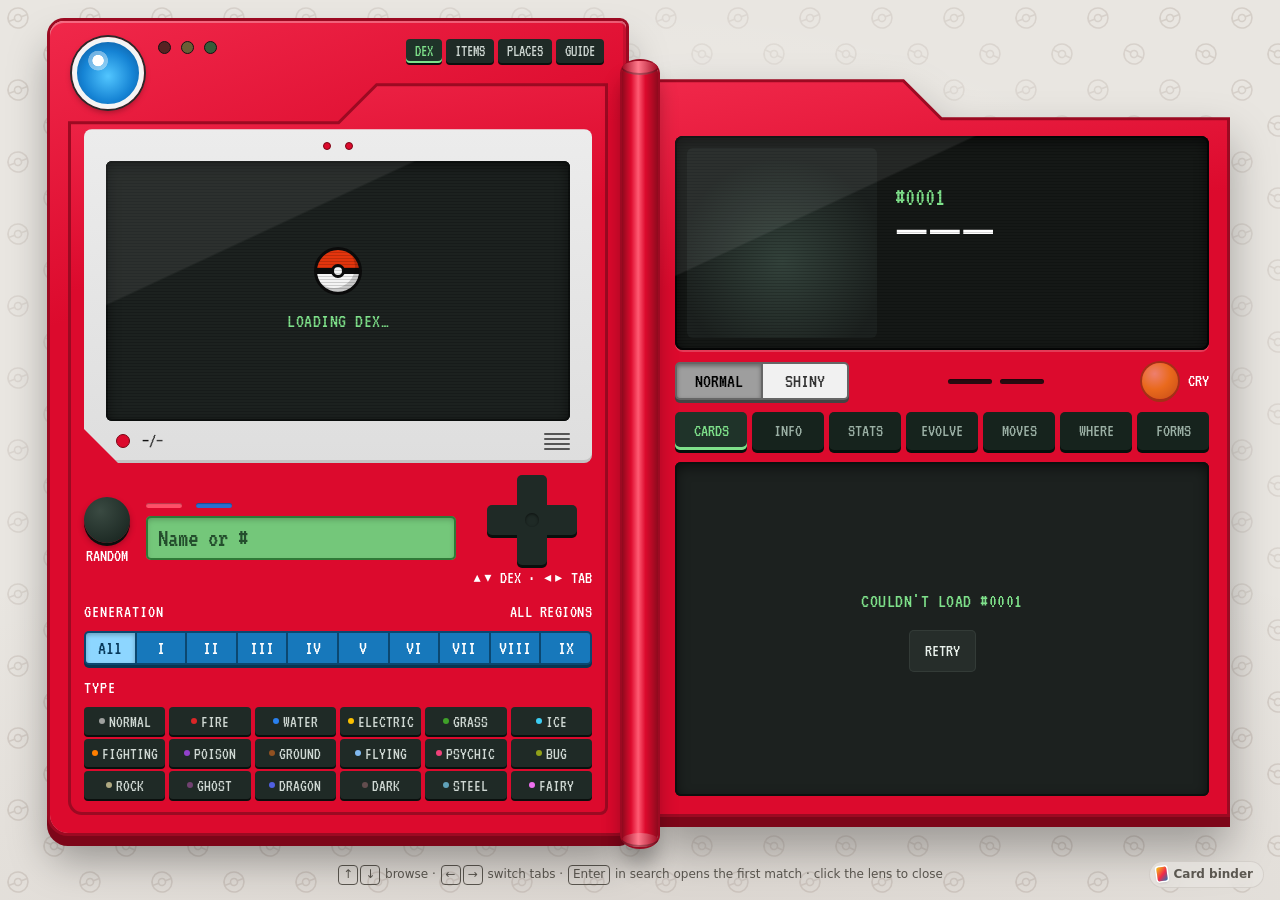
==== commit ecc7099b: "Deploy pokedex: Grail Case, textured price tags Co-Authored-By: Claude Opus 5.5 <noreply@anthropic.c" ====
--- a/pokedex/index.html
+++ b/pokedex/index.html
@@ -11,9 +11,9 @@
     <link rel="preconnect" href="https://raw.githubusercontent.com" />
     <link rel="preconnect" href="https://wsrv.nl" />
     <title>Pokédex</title>
-    <script type="module" crossorigin src="/pokedex/assets/index-CWtU4Gcd.js"></script>
+    <script type="module" crossorigin src="/pokedex/assets/index-hf08ezXT.js"></script>
     <link rel="modulepreload" crossorigin href="/pokedex/assets/Pokeball-CYB0Zq5K.js">
-    <link rel="stylesheet" crossorigin href="/pokedex/assets/index-DQQYO6LY.css">
+    <link rel="stylesheet" crossorigin href="/pokedex/assets/index-5PDYNyEg.css">
   <link rel="manifest" href="/pokedex/manifest.webmanifest"><script id="vite-plugin-pwa:register-sw" src="/pokedex/registerSW.js"></script></head>
   <body>
     <div id="root"></div>
--- a/pokedex/assets/index-5PDYNyEg.css
+++ b/pokedex/assets/index-5PDYNyEg.css
@@ -0,0 +1 @@
+@font-face{font-family:VT323;font-style:normal;font-display:swap;font-weight:400;src:url(/pokedex/assets/vt323-vietnamese-400-normal-D0VnvwZ9.woff2)format("woff2"),url(/pokedex/assets/vt323-vietnamese-400-normal-D_5Q7Vcv.woff)format("woff");unicode-range:U+102-103,U+110-111,U+128-129,U+168-169,U+1A0-1A1,U+1AF-1B0,U+300-301,U+303-304,U+308-309,U+323,U+329,U+1EA0-1EF9,U+20AB}@font-face{font-family:VT323;font-style:normal;font-display:swap;font-weight:400;src:url(/pokedex/assets/vt323-latin-ext-400-normal-iUdYUaX4.woff2)format("woff2"),url(/pokedex/assets/vt323-latin-ext-400-normal-DqOq58ri.woff)format("woff");unicode-range:U+100-2BA,U+2BD-2C5,U+2C7-2CC,U+2CE-2D7,U+2DD-2FF,U+304,U+308,U+329,U+1D00-1DBF,U+1E00-1E9F,U+1EF2-1EFF,U+2020,U+20A0-20AB,U+20AD-20C0,U+2113,U+2C60-2C7F,U+A720-A7FF}@font-face{font-family:VT323;font-style:normal;font-display:swap;font-weight:400;src:url(/pokedex/assets/vt323-latin-400-normal-wDgJuOC9.woff2)format("woff2"),url(/pokedex/assets/vt323-latin-400-normal-Dqn9ZSPj.woff)format("woff");unicode-range:U+??,U+131,U+152-153,U+2BB-2BC,U+2C6,U+2DA,U+2DC,U+304,U+308,U+329,U+2000-206F,U+20AC,U+2122,U+2191,U+2193,U+2212,U+2215,U+FEFF,U+FFFD}:root{--page:#e9e6e1;--page-ink:#5b5750;--page-glow:#ffffff59;--page-pattern:#6e584c29;--page-vignette:#5032281a;--panel:#fbfaf8;--panel-line:#3c281e1a;--panel-ink:#2b2825;--logo-well:#f1eee9;--shell:#dc0a2d;--shell-hi:#f0284a;--shell-edge:#9c0a22;--shell-depth:#7d0619;--on-shell:#fff;--bezel:#dedede;--screen:#1c211f;--screen-raised:#262d2a;--screen-line:#333b37;--screen-ink:#e9f1ec;--screen-muted:#93a39a;--screen-accent:#7ee08a;--lcd:#74c77a;--lcd-ink:#10301a;--blue-key:#1778bb;--blue-key-hover:#1570ae;--blue-key-hi:#8dd6ff;--blue-key-line:#0b4770;--yellow:#f6c90e;--key-dark:#1f2a26;--px-s:18px;--px-m:20px;--px-l:26px;--pixel:"VT323", ui-monospace, monospace;--sans:-apple-system, BlinkMacSystemFont, "Segoe UI", system-ui, sans-serif;--lightningcss-light:initial;--lightningcss-dark: ;color-scheme:light}@media (prefers-color-scheme:dark){:root{--page:#121110;--page-ink:#8d8880;--page-glow:#ffffff0f;--page-pattern:#ffffff0d;--page-vignette:#00000073;--panel:#1d1c1b;--panel-line:#ffffff14;--panel-ink:#ece8e2;--logo-well:#e9e6e1}}*{box-sizing:border-box;margin:0;padding:0}body{font-family:var(--sans);background:radial-gradient(ellipse 70% 60% at 50% 42%, var(--page-glow), transparent 70%), radial-gradient(ellipse 120% 80% at 50% 110%, var(--page-vignette), transparent 70%), var(--page);color:var(--page-ink);-webkit-font-smoothing:antialiased;background-attachment:fixed;font-size:14px;line-height:1.45}button{font:inherit;color:inherit;cursor:pointer;background:0 0;border:0}button:disabled{cursor:not-allowed;opacity:.5}:focus-visible{outline:3px solid var(--yellow);outline-offset:2px}a{color:inherit}.sr-only{clip:rect(0 0 0 0);white-space:nowrap;border:0;width:1px;height:1px;margin:-1px;padding:0;position:absolute;overflow:hidden}.lcd-text{font-family:var(--pixel);font-size:var(--px-m);letter-spacing:.5px;color:var(--screen-accent);text-transform:uppercase}.muted{color:var(--screen-muted)}.stage{flex-direction:column;justify-content:center;align-items:center;gap:32px;min-height:100dvh;padding:20px 24px 14px;display:flex}.device{--fold-top:58px;--fold-bottom:16px;align-items:flex-start;width:100%;max-width:1180px;height:clamp(640px,100dvh - 88px,920px);display:flex}.half{flex-direction:column;height:100%;display:flex;position:relative}.half-left{background:linear-gradient(160deg, var(--shell-hi), var(--shell) 30%);width:calc(50% - 14px);box-shadow:0 0 0 3px var(--shell-edge), inset 0 2px 0 #ffffff4d, inset -3px 0 0 #0000001f, 0 10px 0 3px var(--shell-depth),  0 26px 40px #00000059;border-radius:14px 6px 6px 18px;flex-shrink:0;padding:14px 18px 18px}.half-wrap{height:100%;filter:drop-shadow(0 10px 0 var(--shell-depth)) drop-shadow(0 22px 22px #0000004d)}.device{perspective:2600px;transition:transform .9s cubic-bezier(.65,0,.35,1)}.device.is-closed{transform:translate(calc(25% - 8px))}.fold{min-width:0;height:calc(100% - var(--fold-top) - var(--fold-bottom));margin-top:var(--fold-top);transform-origin:-14px;flex:1;transition:transform .9s cubic-bezier(.65,0,.35,1);position:relative}.device.is-closed .fold{transform:rotateY(-180deg)}.device.is-3d .fold{transform-style:preserve-3d}.device:not(.is-3d) .lid{display:none}.half-wrap,.lid{backface-visibility:hidden}.lid{--shape:polygon(0 38px, 50% 38px, calc(50% + 38px) 0, 100% 0, 100% 100%, 0 100%);--shape-inner:polygon(0 38px, calc(50% + 1.24px) 38px, calc(50% + 39.24px) 0, 100% 0, 100% 100%, 0 100%);filter:drop-shadow(0 10px 0 var(--shell-depth)) drop-shadow(0 18px 18px #0000004d);position:absolute;inset:0;transform:rotateY(180deg)}@supports (clip-path:shape(from 0 0, line to 1px 1px)){.lid{--shape:shape(from 0 52px, arc to 14px 38px of 14px cw, hline to 50%, line to calc(50% + 38px) 0, hline to calc(100% - 6px), arc to 100% 6px of 6px cw, vline to calc(100% - 6px), arc to calc(100% - 6px) 100% of 6px cw, hline to 18px, arc to 0 calc(100% - 18px) of 18px cw, close);--shape-inner:shape(from 0 49px, arc to 11px 38px of 11px cw, hline to calc(50% + 1.24px), line to calc(50% + 39.24px) 0, hline to calc(100% - 3px), arc to 100% 3px of 3px cw, vline to calc(100% - 3px), arc to calc(100% - 3px) 100% of 3px cw, hline to 15px, arc to 0 calc(100% - 15px) of 15px cw, close)}}.lid-shell{background:var(--shell-edge);height:100%;clip-path:var(--shape);padding:3px;display:block}.lid-face{background:linear-gradient(200deg, var(--shell-hi), var(--shell) 30%, #c8082a);height:100%;clip-path:var(--shape-inner);flex-direction:column;justify-content:center;align-items:center;display:flex;position:relative}.lid-emblem{border:7px solid var(--shell-edge);border-radius:50%;width:132px;height:132px;position:relative;box-shadow:0 2px #ffffff4d,inset 0 3px #0003}.lid-emblem:before{content:"";background:var(--shell-edge);height:7px;position:absolute;top:50%;left:0;right:0;translate:0 -50%}.lid-emblem:after{content:"";border:7px solid var(--shell-edge);background:var(--shell);border-radius:50%;width:40px;height:40px;margin:auto;position:absolute;inset:0;box-shadow:0 2px #ffffff4d}.lid-latch{background:linear-gradient(90deg, #b08d00, var(--yellow) 40%, #fff3b0 60%, var(--yellow));border-radius:6px;width:12px;height:56px;position:absolute;top:50%;left:10px;translate:0 -50%;box-shadow:0 0 0 2px #6b5600,0 3px #6b5600}.lid:hover .lid-latch{box-shadow:0 0 0 2px #6b5600,0 3px #6b5600,0 0 14px 3px #f6c90eb3}button.hinge,button.lens{cursor:pointer}button.lens:hover{filter:brightness(1.12)}button.lens:active{transform:translateY(1px)}.device.is-closed .fold{pointer-events:none}.device.is-closed .lid{pointer-events:auto;cursor:pointer}.half-right{--shape:polygon(0 0, calc(50% - 38px) 0, 50% 38px, 100% 38px, 100% 100%, 0 100%);background:var(--shell-edge);clip-path:var(--shape);padding:3px}.hinge{width:36px;margin:calc(var(--fold-top) - 18px) -4px -14px;z-index:1;background:linear-gradient(90deg, #8e0a1d, var(--shell) 25%, #ff5a72 45%, var(--shell) 65%, #8e0a1d);box-shadow:0 0 0 2px var(--shell-edge), 0 18px 20px #0000004d;border-radius:18px/12px;flex-shrink:0;align-self:stretch;position:relative}.hinge:before,.hinge:after{content:"";background:linear-gradient(90deg,#a30b24,#ff7a8c 45%,#a30b24);border-radius:50%;height:14px;position:absolute;left:0;right:0;box-shadow:inset 0 -2px #0000004d}.hinge:before{top:0}.hinge:after{bottom:0}.panel{isolation:isolate;flex-direction:column;flex:1;min-height:0;display:flex;position:relative}.panel:before{content:"";z-index:-1;background:linear-gradient(170deg, var(--shell-hi), var(--shell) 25%);clip-path:var(--shape-inner);position:absolute;inset:3px}.panel-left{--shape:polygon(0 38px, 50% 38px, calc(50% + 38px) 0, 100% 0, 100% 100%, 0 100%);--shape-inner:polygon(0 38px, calc(50% + 1.24px) 38px, calc(50% + 39.24px) 0, 100% 0, 100% 100%, 0 100%);background:var(--shell-edge);clip-path:var(--shape);border-radius:0 0 8px 14px;gap:12px;margin-top:-36px;padding:46px 16px 16px}.panel-left:before{border-radius:0 0 5px 11px}.panel-right{--shape-inner:polygon(0 0, calc(50% - 39.24px) 0, calc(50% - 1.24px) 38px, 100% 38px, 100% 100%, 0 100%);gap:12px;height:100%;padding:54px 18px 18px}.panel-right:before{inset:0}@supports (clip-path:shape(from 0 0, line to 1px 1px)){.half-right{--shape:shape(from 0 6px, arc to 6px 0 of 6px cw, hline to calc(50% - 38px), line to 50% 38px, hline to calc(100% - 14px), arc to 100% 52px of 14px cw, vline to calc(100% - 18px), arc to calc(100% - 18px) 100% of 18px cw, hline to 6px, arc to 0 calc(100% - 6px) of 6px cw, close)}.panel-right{--shape-inner:shape(from 0 3px, arc to 3px 0 of 3px cw, hline to calc(50% - 39.24px), line to calc(50% - 1.24px) 38px, hline to calc(100% - 11px), arc to 100% 49px of 11px cw, vline to calc(100% - 15px), arc to calc(100% - 15px) 100% of 15px cw, hline to 3px, arc to 0 calc(100% - 3px) of 3px cw, close)}}.cap{z-index:1;align-items:flex-start;gap:14px;height:84px;padding:2px 4px;display:flex;position:relative}.lens{background:radial-gradient(circle at 34% 30%,#fff 0 9%,#fff6 10% 16%,#0000 17%),radial-gradient(circle at 50% 55%,#52c6ff,#1583d4 55%,#0b4f8f);border:5px solid #f4f4f4;border-radius:50%;flex-shrink:0;width:72px;height:72px;box-shadow:0 0 0 2px #2a2a2a,0 3px 6px #00000059}.lens.is-busy{animation:1s ease-in-out .25s infinite lens-pulse}@keyframes lens-pulse{50%{filter:brightness(1.2);box-shadow:0 0 0 2px #2a2a2a,0 0 18px 6px #52c6ffbf}}.leds{gap:10px;padding-top:4px;display:flex}.led{filter:brightness(.45)saturate(.6);background:currentColor;border:1.5px solid #2a2a2a;border-radius:50%;width:13px;height:13px}.led-red{color:#ff3b3b}.led-yellow{color:#ffd23b}.led-green{color:#4ade5b}.led.is-on{filter:none;box-shadow:0 0 7px,inset 0 2px 1px #ffffff8c}.led.is-blinking{animation:.5s steps(2,end) .25s infinite blink}@keyframes blink{50%{filter:none;box-shadow:0 0 7px,inset 0 2px 1px #ffffff8c}}.bezel{background:linear-gradient(180deg, #ececec, var(--bezel));clip-path:polygon(0 0,100% 0,100% 100%,34px 100%,0 calc(100% - 34px));border-radius:8px;flex-direction:column;flex:1;min-height:0;padding:10px 22px 8px;display:flex;box-shadow:inset 0 -3px #0000001f}.bezel-dots{flex-shrink:0;justify-content:center;align-items:center;gap:14px;height:14px;margin-bottom:8px;display:flex}.bezel-dots span,.bezel-led{background:var(--shell);border:1px solid #7a0414;border-radius:50%;flex-shrink:0;width:8px;height:8px}.bezel-footer{flex-shrink:0;align-items:center;gap:12px;height:28px;margin-top:6px;padding-left:10px;display:flex}.bezel-led{width:14px;height:14px}.readout{min-width:0;font-family:var(--pixel);font-size:var(--px-s);color:#3a3a3a;text-transform:uppercase;white-space:nowrap;text-overflow:ellipsis;flex:1;overflow:hidden}.readout strong{color:#111;font-weight:400}.readout-clear{font-family:var(--pixel);font-size:var(--px-s);text-transform:uppercase;color:#fff;background:#444;border-radius:4px;height:24px;padding:0 10px;box-shadow:0 2px #222}.readout-clear:active{box-shadow:none;transform:translateY(2px)}.speaker{flex-direction:column;gap:3px;display:flex}.speaker i{background:#555;border-radius:1px;width:26px;height:2px;display:block}.screen{background:var(--screen);min-height:0;color:var(--screen-ink);border-radius:6px;position:relative;overflow:hidden;box-shadow:inset 0 0 0 2px #0d100f,inset 0 4px 14px #0009}.glass{position:relative}.glass:after{content:"";z-index:2;pointer-events:none;border-radius:inherit;background:linear-gradient(155deg,#ffffff12 0 30%,#0000 30.5%),repeating-linear-gradient(0deg,#00000029 0 1px,#0000 1px 3px);position:absolute;inset:0}.screen-list{flex-direction:column;flex:1;min-height:120px;display:flex}.screen-message{text-align:center;flex-direction:column;flex:1;justify-content:center;align-items:center;gap:14px;height:100%;padding:24px;display:flex}.dex-list{scrollbar-width:thin;scrollbar-color:var(--screen-line) transparent;flex:1;padding:6px;scroll-padding-block:6px;overflow-y:auto}.dex-list:focus-visible{outline:none}.dex-list:focus-visible .dex-row.is-selected{outline:2px solid var(--yellow);outline-offset:-2px}.dex-row{height:38px;color:var(--screen-ink);cursor:pointer;-webkit-user-select:none;user-select:none;border-radius:5px;grid-template-columns:48px 56px 1fr auto;align-items:center;gap:8px;padding:0 10px 0 0;display:grid}.dex-row:hover{background:var(--screen-raised)}.dex-row.is-selected{box-shadow:inset 3px 0 0 var(--screen-accent);background:#2f3d36}.dex-row img{width:48px;height:48px;image-rendering:pixelated;margin:-5px 0}.dex-row-num{font-family:var(--pixel);font-size:var(--px-s);color:var(--screen-muted)}.dex-row.is-selected .dex-row-num{color:var(--screen-accent)}.dex-row-name{white-space:nowrap;text-overflow:ellipsis;font-weight:600;overflow:hidden}.dex-row-types{gap:4px;display:flex}.type-pip{border-radius:50%;width:10px;height:10px;box-shadow:0 0 0 1.5px #ffffff8c}.controls{flex-shrink:0;align-items:center;gap:16px;display:flex}.labeled{flex-direction:column;flex-shrink:0;align-items:center;gap:4px;display:flex}.labeled-row{flex-direction:row;gap:10px}.printed{font-family:var(--pixel);font-size:var(--px-s);color:var(--on-shell);text-transform:uppercase;white-space:nowrap;line-height:1}.round-btn{background:radial-gradient(circle at 35% 30%,#3a4a42,#14201b);border-radius:50%;width:46px;height:46px;box-shadow:0 3px #0a0f0d,0 4px 6px #0000004d}.round-btn:active{transform:translateY(2px);box-shadow:0 1px #0a0f0d}.controls-mid{flex-direction:column;flex:1;gap:8px;min-width:0;display:flex}.slits{gap:14px;display:flex}.slits span{border-radius:3px;width:36px;height:5px;box-shadow:inset 0 1px 1px #0000004d}.slit-red{background:#ff5068}.slit-blue{background:#2a6fcf}.slits-dark{gap:8px}.slits-dark span{background:#2a0a10;width:44px}.lcd-search{position:relative}.lcd-input{width:100%;height:44px;font-family:var(--pixel);font-size:var(--px-l);color:var(--lcd-ink);background:var(--lcd);border:0;border-radius:5px;padding:0 40px 0 12px;box-shadow:inset 0 0 0 2px #2f7a37,inset 0 3px 6px #00000040}.lcd-input::placeholder{color:#10301acc}.lcd-input:focus{box-shadow:inset 0 0 0 2px #2f7a37, inset 0 3px 6px #00000040, 0 0 0 3px var(--yellow);outline:none}.lcd-clear{width:32px;height:32px;font-family:var(--pixel);font-size:var(--px-l);color:var(--lcd-ink);border-radius:4px;line-height:1;position:absolute;top:50%;right:6px;translate:0 -50%}.lcd-clear:hover{background:#10301a1f}.dpad{filter:drop-shadow(0 3px #0a0f0d);grid-template:repeat(3,30px)/repeat(3,30px);display:grid}.dpad button,.dpad-center{background:var(--key-dark);position:relative}.dpad button:hover{background:#2d3b36}.dpad button:active{transform:translateY(1px)}.dpad button:focus-visible{z-index:1}.dpad button:after{content:"";border:6px solid #0000;width:0;height:0;margin:auto;position:absolute;inset:0}.dpad-up{border-radius:5px 5px 0 0;grid-area:1/2}.dpad-left{border-radius:5px 0 0 5px;grid-area:2/1}.dpad-center{grid-area:2/2}.dpad-right{border-radius:0 5px 5px 0;grid-area:2/3}.dpad-down{border-radius:0 0 5px 5px;grid-area:3/2}.dpad-up:after{border-top-width:0;border-bottom-color:#93a39a}.dpad-down:after{border-top-color:#93a39a;border-bottom-width:0}.dpad-left:after{border-left-width:0;border-right-color:#93a39a}.dpad-right:after{border-left-color:#93a39a;border-right-width:0}.dpad-center:after{content:"";border-radius:50%;position:absolute;inset:8px;box-shadow:inset 0 1px 3px #0009}.filter-block{flex-direction:column;flex-shrink:0;gap:6px;display:flex;container-type:inline-size}.filter-label-gap{margin-top:4px}.filter-label{font-family:var(--pixel);font-size:var(--px-s);color:var(--on-shell);text-transform:uppercase;letter-spacing:1px;justify-content:space-between;align-items:baseline;gap:12px;display:flex}.filter-hint{letter-spacing:.5px}.link-btn{color:inherit;text-decoration:underline}.blue-keys{background:var(--blue-key-line);border-radius:5px;grid-template-columns:repeat(10,1fr);gap:2px;padding:2px;display:grid;box-shadow:0 3px #083552}.blue-keys button{background:var(--blue-key);color:#fff;height:30px;font-family:var(--pixel);font-size:var(--px-m);position:relative}.blue-keys button:first-child{border-radius:3px 0 0 3px}.blue-keys button:last-child{border-radius:0 3px 3px 0}.blue-keys button:hover{background:var(--blue-key-hover)}.blue-keys button.is-active{background:var(--blue-key-hi);color:#06385a;box-shadow:inset 0 2px 4px #00000040}.blue-keys button:focus-visible,.white-keys button:focus-visible{z-index:1;outline-offset:-3px;outline:3px solid #0b0b0b}.type-keys{grid-template-columns:repeat(6,1fr);gap:4px;display:grid}.type-keys button{background:var(--key-dark);color:#cfd8d3;height:28px;font-family:var(--pixel);text-transform:uppercase;white-space:nowrap;border-radius:4px;justify-content:center;align-items:center;gap:4px;padding:0 4px;font-size:17px;line-height:1;display:flex;box-shadow:0 2px #0a0f0d}.type-keys button:before{content:"";background:var(--type);border-radius:50%;flex-shrink:0;width:6px;height:6px}.type-keys button:hover{background:#2d3b36}.type-keys button.is-active{color:#fff;box-shadow:0 2px 0 #0a0f0d, inset 0 0 0 2px var(--type);background:#0e1512}.type-keys button.is-active:before{box-shadow:0 0 6px var(--type)}.tk-abbr{display:none}@container (width<=430px){.tk-full{display:none}.tk-abbr{display:inline}}.key-dark{background:var(--screen-raised);color:var(--screen-ink);box-shadow:inset 0 0 0 1px var(--screen-line);font-family:var(--pixel);font-size:var(--px-s);text-transform:uppercase;border-radius:5px;padding:8px 16px}.key-dark:hover{box-shadow:inset 0 0 0 1px var(--screen-accent)}.display{color:var(--screen-ink);background:#151816;border-radius:8px;flex-shrink:0;grid-template-columns:190px 1fr;align-items:center;gap:18px;padding:12px;display:grid;box-shadow:inset 0 0 0 2px #050606,inset 0 4px 14px #000000b3,0 2px #fff3}.display-art{aspect-ratio:1;background:radial-gradient(circle at 50% 60%,#33423b,#1c211f 70%);border-radius:6px;place-items:center;display:grid;position:relative;overflow:hidden}.artwork{place-items:center;width:100%;height:100%;display:grid;position:relative}.artwork>*{grid-area:1/1}.artwork img{object-fit:contain;filter:drop-shadow(0 6px 8px #00000073);opacity:0;width:92%;height:92%;transition:opacity .2s}.artwork img.is-ready,.artwork img.art-prev{opacity:1}.display-art[data-kind=pixel] img{width:80%;height:80%;image-rendering:pixelated}.sprite-stepper{z-index:1;height:28px;font-family:var(--pixel);color:var(--screen-ink);text-transform:uppercase;background:linear-gradient(#0a0e0c8c,#0a0e0cd9);grid-template-columns:28px 1fr 28px;align-items:center;font-size:15px;line-height:1;display:grid;position:absolute;bottom:0;left:0;right:0}.sprite-label{white-space:nowrap;text-overflow:ellipsis;text-align:center;overflow:hidden}.sprite-label-short{display:none}.display-art{container-type:inline-size}@container (width<=170px){.sprite-label-full{display:none}.sprite-label-short{display:inline}.sprite-stepper{grid-template-columns:22px 1fr 22px}}.nowrap{white-space:nowrap}.sprite-stepper button{height:100%;color:var(--screen-accent);place-items:center;display:grid}.chevron{flex-shrink:0;display:block}.sprite-stepper button:hover{color:#fff}.display-info{flex-direction:column;justify-content:center;gap:2px;min-width:0;min-height:150px;transition:opacity .15s .15s;display:flex}.display-info.is-stale{opacity:.55}.display-num{font-family:var(--pixel);font-size:var(--px-l);color:var(--screen-accent);line-height:1}.display-name{color:#fff;overflow-wrap:anywhere;font-size:clamp(24px,2.6vw,34px);font-weight:700;line-height:1.1}.display-genus{color:var(--screen-muted);margin-bottom:8px}.badges,.chips{flex-wrap:wrap;gap:6px;min-height:22px;display:flex}.type-badge{letter-spacing:.5px;text-transform:uppercase;border-radius:999px;align-items:center;gap:4px;padding:3px 12px;font-size:12px;font-weight:700;display:inline-flex}.type-badge b{font-weight:800}.tag{border:1px solid var(--yellow);color:var(--yellow);border-radius:999px;padding:2px 10px;font-size:12px;font-weight:600}.hinge-chevron{display:none}.controls-right{justify-content:space-between}.white-keys{background:#666;border-radius:5px;gap:2px;padding:2px;display:flex;box-shadow:0 3px #444}.white-keys button{color:#333;min-width:84px;height:34px;font-family:var(--pixel);font-size:var(--px-m);text-transform:uppercase;background:#f1f1f1;position:relative}.white-keys button:first-child{border-radius:3px 0 0 3px}.white-keys button:last-child{border-radius:0 3px 3px 0}.white-keys button.is-active{color:#000;background:#9e9e9e;box-shadow:inset 0 2px 4px #00000059}.yellow-btn{background:radial-gradient(circle at 35% 30%, #fff3b0, var(--yellow) 45%, #b08d00);border-radius:50%;width:36px;height:36px;box-shadow:0 0 0 2px #6b5600,0 3px #6b5600}.yellow-btn:active{transform:translateY(2px);box-shadow:0 0 0 2px #6b5600}.yellow-btn.is-playing{animation:.6s ease-in-out infinite alternate cry-glow}@keyframes cry-glow{to{box-shadow:0 0 0 2px #6b5600,0 0 16px 4px #f6c90ecc}}.tab-keys{flex-shrink:0;grid-template-columns:repeat(6,1fr);gap:6px;display:grid}.tab-keys button{color:#9bb0a5;height:38px;font-family:var(--pixel);font-size:var(--px-m);text-transform:uppercase;background:#16231d;border-radius:5px;box-shadow:0 3px #07100c}.tab-keys button:hover{color:#fff}.tab-keys button.is-active{color:var(--screen-accent);box-shadow:0 3px 0 #07100c, inset 0 -3px 0 var(--screen-accent);background:#1f3329}.screen-detail{flex-direction:column;flex:1;display:flex}.screen-detail>*{transition:opacity .15s .15s}.screen-detail.is-stale>*{opacity:.55}.detail-scroll{overscroll-behavior:contain;border-radius:inherit;scrollbar-width:thin;scrollbar-color:#5b6b64 transparent;flex-direction:column;flex:1;min-height:0;display:flex;overflow-y:auto}.detail-content{flex-direction:column;flex:1;display:flex}.detail-scroll:focus-visible{outline:3px solid var(--yellow);outline-offset:-3px}.scroll-cue{z-index:1;height:34px;color:var(--screen-accent);opacity:0;pointer-events:none;justify-content:center;transition:opacity .2s;display:flex;position:absolute;left:0;right:12px}.scroll-cue.is-visible{opacity:1;pointer-events:auto}.screen-detail.is-stale>.scroll-cue.is-visible{opacity:.55}.scroll-cue-up{background:linear-gradient(to bottom, var(--screen) 35%, transparent);border-radius:6px 0 0;align-items:flex-start;padding-top:7px;top:0}.scroll-cue-down{background:linear-gradient(to top, var(--screen) 35%, transparent);border-radius:0 0 0 6px;align-items:flex-end;padding-bottom:7px;bottom:0}.scroll-cue:hover{color:#fff}.tab-body{padding:18px 20px;container-type:inline-size}.tab-loader{justify-content:center;padding:32px 0;display:flex}.tab-toolbar{align-items:center;gap:10px;margin-bottom:14px;display:flex}.tab-toolbar .muted{white-space:nowrap;font-size:13px}.game-select{min-width:0;max-width:100%;height:32px;font:inherit;color:var(--screen-ink);background:linear-gradient(45deg, transparent 50%, var(--screen-accent) 50%) right 14px center / 5px 5px no-repeat, linear-gradient(-45deg, transparent 50%, var(--screen-accent) 50%) right 9px center / 5px 5px no-repeat, var(--screen-raised);box-shadow:inset 0 0 0 1px var(--screen-line);appearance:none;cursor:pointer;border:0;border-radius:5px;flex:0 auto;padding:0 28px 0 10px;font-weight:600}.game-select:hover{box-shadow:inset 0 0 0 1px var(--screen-accent)}.section-title{font-family:var(--pixel);font-size:var(--px-m);color:var(--screen-accent);text-transform:uppercase;align-items:baseline;gap:8px;margin:16px 0 6px;font-weight:400;display:flex}.section-title span{font-size:var(--px-s);color:var(--screen-muted)}.type-badge.is-small{letter-spacing:.3px;justify-content:center;padding:1px 7px;font-size:10px}.move-head,.move-row{grid-template-columns:44px minmax(0,1fr) 70px 40px 34px 42px 28px;align-items:center;gap:8px;display:grid}.move-head{font-family:var(--pixel);color:var(--screen-muted);text-transform:uppercase;border-bottom:1px solid var(--screen-line);padding:0 8px 4px;font-size:15px}.move-head span:nth-child(n+5),.move-num{text-align:right}.move-list{list-style:none}.move-row{text-align:left;width:100%;min-height:34px;color:var(--screen-ink);border-radius:5px;padding:4px 8px}.move-row:hover:not(:disabled){background:var(--screen-raised)}.move-row:disabled{cursor:default;opacity:1}.move-row[aria-expanded=true]{background:var(--screen-raised);border-radius:5px 5px 0 0}.move-tag{font-family:var(--pixel);font-size:var(--px-s);color:var(--screen-muted)}.move-name{text-overflow:ellipsis;white-space:nowrap;font-weight:600;overflow:hidden}.move-num{font-variant-numeric:tabular-nums;font-size:13px}.move-cat{font-family:var(--pixel);text-align:center;text-transform:uppercase;border-radius:3px;padding:1px 0;font-size:14px;line-height:1.1}.move-cat.is-physical{color:#fff;background:#c2410c}.move-cat.is-special{color:#fff;background:#3b5bdb}.move-cat.is-status{color:#fff;background:#4b5563}.move-effect{background:var(--screen-raised);color:#cfdad4;border-radius:0 0 5px 5px;margin-bottom:4px;padding:6px 8px 8px 60px;font-size:13px}@container (width<=440px){.move-head,.move-row{grid-template-columns:32px minmax(0,1fr) 58px 26px 22px;gap:5px;padding-left:6px;padding-right:6px}.move-name{font-size:14px}.move-tag{font-size:16px}.move-row .type-badge.is-small{letter-spacing:0;padding:1px 2px;font-size:9.5px}.move-head span:nth-child(4),.move-head span:nth-child(6),.move-cat,.move-num[title=Accuracy]{display:none}.move-effect{padding-left:48px}.move-name{white-space:normal;line-height:1.2}.game-select{flex:1}}.enc-list{flex-direction:column;list-style:none;display:flex}.enc-row{border-bottom:1px solid var(--screen-line);padding:8px 0}.enc-row:last-child{border-bottom:0}.enc-place strong{font-weight:600}.enc-meta{color:var(--screen-muted);flex-wrap:wrap;gap:4px 12px;margin-top:2px;font-size:13px;display:flex}.enc-chance{color:var(--screen-accent);font-weight:600}.enc-cond{box-shadow:inset 0 0 0 1px var(--screen-line);border-radius:3px;padding:0 6px;font-size:12px}.form-list{grid-template-columns:repeat(auto-fill,minmax(220px,1fr));gap:10px;list-style:none;display:grid}.form-card{box-shadow:inset 0 0 0 1px var(--screen-line);border-radius:6px;grid-template-columns:80px 1fr;align-items:center;gap:10px;padding:10px;display:grid}.form-card.is-base{box-shadow:inset 0 0 0 2px var(--screen-accent);background:#243029}.form-card img{object-fit:contain;filter:drop-shadow(0 4px 6px #0006);width:80px;height:80px}.form-info{flex-direction:column;gap:3px;min-width:0;display:flex}.form-info strong{font-weight:700;line-height:1.2}.form-kind{font-family:var(--pixel);color:var(--screen-muted);text-transform:uppercase;font-size:15px}.form-stats{font-size:13px}.form-stats b.is-up{color:var(--screen-accent)}.form-stats b.is-down{color:#f0a84b}.form-abilities{font-size:12px}.flavor{border-left:3px solid var(--screen-accent);margin-bottom:16px;padding-left:12px}.flavor p{color:#dfe8e3;font-size:15px;line-height:1.6}.flavor-footer{justify-content:space-between;align-items:center;gap:12px;margin-top:4px;display:flex}.flavor cite{color:var(--screen-muted);font-size:12px;font-style:normal}.entry-pager{font-family:var(--pixel);color:var(--screen-muted);flex-shrink:0;align-items:center;gap:2px;font-size:16px;display:flex}.entry-pager button{width:24px;height:24px;color:var(--screen-accent);border-radius:4px;place-items:center;display:grid}.entry-pager>span{line-height:24px}.entry-pager button:hover:not(:disabled){background:var(--screen-raised)}.entry-pager button:disabled{opacity:.3}.inline-error{color:#ffb4b4;margin-bottom:16px}.facts-label{color:var(--screen-muted);font-family:var(--pixel);font-size:var(--px-s);text-transform:uppercase;line-height:1.2}.matchups{border-bottom:1px solid var(--screen-line);flex-direction:column;gap:8px;margin-bottom:16px;padding-bottom:16px;display:flex}.matchup-row{grid-template-columns:110px 1fr;align-items:start;gap:16px;display:grid}.matchup-row .facts-label{padding-top:3px}.facts{grid-template-columns:110px 1fr;gap:8px 16px;display:grid}.facts dd{font-weight:500}.ability{margin-right:12px;display:inline-block}.ability small{color:var(--screen-muted);letter-spacing:.4px;text-transform:uppercase;margin-left:4px;font-size:11px}.stat{grid-template-columns:80px 40px 1fr;align-items:center;gap:12px;height:32px;display:grid}.stat-label{font-family:var(--pixel);font-size:var(--px-m);color:var(--screen-muted);text-transform:uppercase}.stat-value{text-align:right;font-variant-numeric:tabular-nums;font-weight:700}.stat-track{background:var(--screen-line);border-radius:5px;height:10px;overflow:hidden}.stat-fill{border-radius:5px;height:100%;transition:width .4s ease-out;animation:.5s ease-out both fill-in}@keyframes fill-in{0%{width:0}}.stat-fill[data-tier=low]{background:#f0a84b}.stat-fill[data-tier=mid]{background:#9fd65c}.stat-fill[data-tier=high]{background:#3fd6a0}.stat-total{border-top:1px solid var(--screen-line);height:42px;margin-top:8px;padding-top:8px}.stat-total .stat-value{color:var(--screen-accent)}.evo{flex-wrap:wrap;align-items:center;gap:8px;display:flex}.evo-stage{align-items:center;gap:8px;display:flex}.evo.is-linear,.evo.is-linear .evo-stage{align-items:stretch}.evo.is-linear .evo-arrow{align-self:center}.evo-arrow{color:var(--screen-muted);place-items:center;display:grid}.evo-col{grid-auto-rows:1fr;gap:6px;display:grid}.evo-stage:has(>.evo-col.is-wide){flex:1;min-width:0}.evo-col.is-wide{flex:1;grid-template-columns:repeat(auto-fill,minmax(80px,1fr));min-width:0}.evo-col.is-wide>.evo-mon{width:auto}.evo-mon{width:96px;color:var(--screen-ink);box-shadow:inset 0 0 0 1px var(--screen-line);border-radius:6px;flex-direction:column;justify-content:flex-start;align-items:center;padding:6px 4px;font-size:12px;font-weight:600;display:flex}.evo-open{width:100%;color:inherit;font:inherit;border-radius:4px;flex-direction:column;align-items:center;display:flex}.evo-open:hover{background:var(--screen-raised)}.evo-how.is-link{cursor:pointer;text-underline-offset:3px;-webkit-text-decoration:underline dotted #7ee08a80;text-decoration:underline dotted #7ee08a80}.evo-how.is-link:hover{color:#fff}.evo-mon.is-current{box-shadow:inset 0 0 0 2px var(--screen-accent);background:#243029}.evo-mon img{image-rendering:pixelated}.evo-how{font-family:var(--pixel);text-align:center;color:var(--screen-accent);margin-top:3px;font-size:15px;font-weight:400;line-height:1.05}.evo-how sup{color:var(--screen-muted);margin-left:1px}.pokeball-loader{flex-direction:column;align-items:center;gap:12px;animation:.2s .3s both loader-in;display:flex}@keyframes loader-in{0%{opacity:0}}.pokeball{transform-origin:50% 90%;background:linear-gradient(#e3350d 0 44%,#0b0b0b 44% 56%,#f4f4f4 56%);border:3px solid #0b0b0b;border-radius:50%;animation:1.4s ease-in-out infinite wobble;position:relative;box-shadow:inset -4px -4px #0000002e}.pokeball-button{background:#f4f4f4;border:3px solid #0b0b0b;border-radius:50%;width:34%;height:34%;margin:auto;animation:1.4s ease-in-out infinite ball-blink;position:absolute;inset:0}@keyframes wobble{0%,55%,to{transform:rotate(0)}10%{transform:rotate(-20deg)}22%{transform:rotate(16deg)}34%{transform:rotate(-10deg)}45%{transform:rotate(5deg)}}@keyframes ball-blink{60%,80%{background:#ff6b6b;box-shadow:0 0 8px #ff6b6b}}.hint{color:var(--page-ink);font-size:12px}.hint kbd{min-width:20px;font:inherit;text-align:center;border:1px solid;border-radius:4px;margin:0 1px;padding:0 4px;display:inline-block}@media (hover:none){.hint{display:none}}@media (width<=1100px){.display{grid-template-columns:150px 1fr}}@media (height<=860px) and (width>=900px){.device{--fold-top:44px}.cap{height:70px}.lens{border-width:4px;width:60px;height:60px}.panel-left{gap:10px;padding-top:42px}.bezel{padding-top:8px}.bezel-dots{margin-bottom:6px}.controls{gap:12px}.slits{display:none}.lcd-input{height:40px}.dpad{grid-template:repeat(3,26px)/repeat(3,26px)}.round-btn{width:40px;height:40px}.filter-block{gap:5px}.blue-keys button{height:28px}.type-keys button{height:26px}}@media (width<=899px){.hint{display:none}.stage{justify-content:flex-start;gap:0;padding:8px}.device{--fold-top:44px;height:calc(100dvh - 16px);min-height:560px}.device.show-detail .half-left{display:none}.stage{overflow-x:clip}.device.show-list .fold{top:var(--fold-top);bottom:var(--fold-bottom);transform-origin:-11px;width:calc(100% - 22px);height:auto;margin:0;position:absolute;left:100%}.device.show-detail .lid{display:none}.device.is-closed{transform:none}.hinge{place-items:center;width:30px;margin-bottom:-6px;display:grid}.hinge-chevron{color:#5a0613;filter:drop-shadow(0 1px #fff6);place-items:center;display:grid}.half-left{flex:1;width:auto;min-width:0;padding:12px 12px 14px}.cap{height:70px}.lens{border-width:4px;width:60px;height:60px}.panel-left{gap:10px;padding:42px 12px 12px}.bezel{padding:8px 14px 6px}.bezel-dots{margin-bottom:6px}.dex-row{grid-template-columns:48px 44px 1fr auto;gap:6px}.controls{gap:10px}.round-btn{width:40px;height:40px}.slits{gap:10px}.slits span{width:28px}.lcd-input{height:40px;font-size:22px}.dpad{grid-template:repeat(3,26px)/repeat(3,26px)}.printed{font-size:15px}.filter-block{gap:5px}.filter-label{font-size:16px}.blue-keys button{height:28px;font-size:16px}.type-keys button{height:26px}.fold{flex:1;min-width:0}.panel-right{gap:10px;padding:54px 12px 12px}.display{grid-template-columns:112px 1fr;gap:12px;padding:10px}.display-info{min-height:112px}.display-num,.display-name{font-size:22px}.display-genus{margin-bottom:6px;font-size:13px}.type-badge{padding:2px 9px;font-size:11px}.white-keys button{min-width:60px;height:32px;font-size:18px}.slits-dark{display:none}.yellow-btn{width:32px;height:32px}.tab-keys{grid-template-columns:repeat(3,1fr);gap:6px}.tab-keys button{height:32px;font-size:18px}.tab-body{padding:14px}.form-list{grid-template-columns:1fr}.flavor p{font-size:14px}.matchup-row,.facts{grid-template-columns:88px 1fr;gap:8px 10px}.evo-mon{width:80px}}@media (prefers-reduced-motion:reduce){*,:before,:after{transition:none!important;animation:none!important}}.cap-modes{margin-left:auto;padding-top:2px}.mode-keys{gap:4px;display:flex}.mode-keys button{background:var(--key-dark);color:#cfd8d3;height:24px;font-family:var(--pixel);text-transform:uppercase;border-radius:4px;padding:0 9px;font-size:16px;line-height:1;box-shadow:0 2px #0a0f0d}.mode-keys button:hover{color:#fff}.mode-keys button.is-active{color:var(--screen-accent);box-shadow:0 2px 0 #0a0f0d, inset 0 -2px 0 var(--screen-accent);background:#1f3329}.link-chip{color:var(--screen-ink);box-shadow:inset 0 0 0 1px var(--screen-line);border-radius:4px;align-items:center;gap:6px;margin:0 6px 4px 0;padding:2px 8px;font-weight:500;display:inline-flex}.link-chip:hover{box-shadow:inset 0 0 0 1px var(--screen-accent);color:#fff}.link-chip small{color:var(--screen-muted);font-size:11px}.link-chip.ability small{margin-left:0}.held-item img{image-rendering:pixelated}.chip-link{border-radius:999px;display:inline-flex}.chip-link:hover .type-badge{filter:brightness(1.1);box-shadow:0 0 0 2px #ffffff80}.text-link{color:var(--screen-ink);text-align:left;-webkit-text-decoration:underline dotted var(--screen-muted);text-decoration:underline dotted var(--screen-muted);text-underline-offset:3px;font-weight:600}.text-link:hover{color:var(--screen-accent);-webkit-text-decoration-color:var(--screen-accent);text-decoration-color:var(--screen-accent)}.move-effect p{margin-bottom:4px}.move-effect .text-link{font-size:12px;font-weight:500}.tab-intro{margin-bottom:10px}.inline-chips{align-items:center;gap:8px;display:inline-flex}.back-bar{font-family:var(--pixel);font-size:var(--px-s);color:var(--screen-accent);text-transform:uppercase;box-shadow:inset 0 0 0 1px var(--screen-line);border-radius:4px;align-items:center;gap:6px;margin-bottom:12px;padding:4px 10px 4px 8px;line-height:1;display:inline-flex}.back-bar:hover{box-shadow:inset 0 0 0 1px var(--screen-accent)}.drill-kind{font-family:var(--pixel);font-size:var(--px-s);color:var(--screen-muted);text-transform:uppercase}.drill-title{color:#fff;margin-bottom:8px;font-size:24px;line-height:1.2}.drill-flavor{color:#dfe8e3;margin-bottom:8px;font-style:italic}.drill-effect{color:#cfdad4;font-size:13px}.drill-stats{flex-wrap:wrap;align-items:center;gap:6px 14px;margin-bottom:10px;font-weight:600;display:flex}.drill-stats small{color:var(--screen-muted);text-transform:uppercase;letter-spacing:.3px;margin-right:2px;font-size:11px;font-weight:400}.drill-stats .move-cat{padding:1px 6px}.poke-grid{grid-template-columns:repeat(auto-fill,minmax(92px,1fr));gap:6px;list-style:none;display:grid}.poke-card{width:100%;height:100%;color:var(--screen-ink);text-align:center;box-shadow:inset 0 0 0 1px var(--screen-line);border-radius:6px;flex-direction:column;align-items:center;padding:6px 4px;font-size:12px;font-weight:600;display:flex}.poke-card:hover{background:var(--screen-raised);box-shadow:inset 0 0 0 1px var(--screen-accent)}.poke-card img{image-rendering:pixelated}.poke-card small{font-family:var(--pixel);color:var(--screen-accent);font-size:14px;font-weight:400;line-height:1.1}.dex-row.item-row,.dex-row.place-row,.dex-row.guide-row{grid-template-columns:30px minmax(0,1fr) auto;gap:10px;padding-left:10px}.row-meta{font-family:var(--pixel);color:var(--screen-muted);text-transform:uppercase;white-space:nowrap;text-overflow:ellipsis;max-width:130px;font-size:15px;overflow:hidden}.item-row img{width:30px;height:30px;image-rendering:pixelated;margin:0}.item-missing{opacity:.5;background:linear-gradient(#6b7d73 0 45%,#1c211f 45% 55%,#93a39a 55%);border-radius:50%;display:inline-block}.place-dot{background:var(--screen-accent);border-radius:50% 50% 50% 0;justify-self:center;width:10px;height:10px;transform:rotate(-45deg)}.guide-icon{background:var(--screen-raised);width:22px;height:22px;color:var(--screen-accent);border-radius:5px;justify-self:center;place-items:center;font-size:14px;line-height:1;display:grid}.blue-keys.keys-9{grid-template-columns:repeat(9,1fr)}.blue-keys.keys-8{grid-template-columns:repeat(8,1fr)}.blue-keys.keys-8 button,.blue-keys.keys-9 button{font-size:16px}.item-art img{opacity:1;image-rendering:pixelated;filter:drop-shadow(0 6px 8px #00000073);width:55%!important;height:55%!important}.item-art .item-missing{width:40%!important;height:40%!important}.place-art{color:var(--screen-accent);background:linear-gradient(#7ee08a14 1px,#0000 1px) 0 0/16px 16px,linear-gradient(90deg,#7ee08a14 1px,#0000 1px) 0 0/16px 16px,radial-gradient(circle at 50% 60%,#2b3a33,#1c211f 70%)}.map-pin{filter:drop-shadow(0 6px 6px #00000080)}.guide-art{background:radial-gradient(circle at 50% 60%,#33423b,#1c211f 70%)}.guide-art-label{font-family:var(--pixel);color:var(--screen-accent);text-transform:uppercase;font-size:64px;line-height:1}.browse-type{margin-top:12px}.chart-wrap{overflow-x:auto}.type-chart{table-layout:fixed;border-collapse:separate;border-spacing:2px;width:100%;min-width:440px;font-family:var(--pixel);font-size:15px}.type-chart th{padding:0}.type-chart th:first-child{width:36px}.type-chart th span{text-transform:uppercase;border-radius:3px;place-items:center;width:100%;height:22px;font-size:13px;line-height:1;display:grid}.type-chart th.corner span{font-size:0}.type-chart td{text-align:center;background:var(--screen-raised);color:#fff;border-radius:3px;height:22px;padding:0;line-height:22px}.type-chart td[data-mult="2"],.chart-legend i[data-mult="2"]{background:#2f9e44}.type-chart td[data-mult="0.5"],.chart-legend i[data-mult="0.5"]{background:#b3261e}.type-chart td[data-mult="0"],.chart-legend i[data-mult="0"]{color:#93a39a;box-shadow:inset 0 0 0 1px var(--screen-line);background:#0b0d0c}.type-chart tr.is-focus td,.type-chart td.is-focus{outline-offset:-1px;outline:1px solid #ffffff59}.type-chart th.is-focus span,.type-chart tr.is-focus th span{box-shadow:0 0 0 2px #fff}.chart-legend{color:#fff;grid-template-columns:1fr 1fr;gap:6px 12px;font-size:13px;display:grid}.chart-legend span{align-items:center;gap:8px;display:flex}.chart-legend i{background:var(--screen-raised);width:22px;height:20px;font-family:var(--pixel);color:#fff;border-radius:3px;place-items:center;font-size:15px;font-style:normal;display:grid}.nature-table{border-collapse:collapse;width:100%;font-size:13px}.nature-table th,.nature-table td{text-align:left;border-bottom:1px solid var(--screen-line);padding:6px 8px}.nature-table thead th{font-family:var(--pixel);color:var(--screen-muted);text-transform:uppercase;font-size:15px;font-weight:400}.nature-table tbody th{font-weight:700}.nature-table .is-up{color:var(--screen-accent)}.nature-table .is-down{color:#f0a84b}.nature-table tr.is-neutral{color:var(--screen-muted)}.tab-keys.tabs-7{grid-template-columns:repeat(7,1fr);gap:5px}.tab-keys.tabs-7 button{font-size:18px}.tab-keys.tabs-2{grid-template-columns:repeat(2,1fr)}.tab-keys.tabs-3{grid-template-columns:repeat(3,1fr)}@media (width<=899px){.cap{gap:10px}.leds{gap:6px}.mode-keys{gap:3px}.mode-keys button{height:22px;padding:0 5px;font-size:14px}.blue-keys.keys-8,.blue-keys.keys-9{grid-template-columns:repeat(5,1fr)}.guide-art-label{font-size:44px}.map-pin{width:40px;height:52px}.nature-table th,.nature-table td{padding:5px 4px}}.enc-row.enc-mon{grid-template-columns:44px minmax(0,1fr);align-items:center;gap:10px;padding:6px 0;display:grid}.enc-mon img{width:44px;height:44px;image-rendering:pixelated;object-fit:contain}.cap-modes{transition:opacity .3s,visibility .3s}.device.is-closed .cap-modes{opacity:0;visibility:hidden}.tcg-grid{grid-template-columns:repeat(auto-fill,minmax(96px,1fr));gap:10px;list-style:none;display:grid}.tcg-card{text-align:center;width:100%;color:var(--screen-muted);flex-direction:column;gap:4px;display:flex}.card-thumb{background:var(--screen-raised);border-radius:4.5%/3.2%;transition:transform .15s,box-shadow .15s;display:block;position:relative;overflow:hidden;box-shadow:0 3px 8px #00000073}.card-thumb img{aspect-ratio:245/342;width:100%;height:auto;display:block}.tcg-card:hover .card-thumb{box-shadow:0 8px 16px #00000080, 0 0 0 2px var(--screen-accent);transform:translateY(-3px)}.tcg-caption{text-overflow:ellipsis;white-space:nowrap;font-size:11px;line-height:1.2;overflow:hidden}.tcg-credit{margin-top:16px;font-size:12px}.card-nav{justify-content:space-between;align-items:center;margin-bottom:12px;display:flex}.card-nav .back-bar{margin-bottom:0}.card-view{grid-template-columns:minmax(0,200px) minmax(0,1fr);align-items:start;gap:18px;display:grid}.card-large-btn .card-thumb{box-shadow:0 8px 20px #0000008c}.card-large{aspect-ratio:245/342;width:100%;height:auto}.card-info{min-width:0}.card-hp{color:var(--screen-muted);font-size:15px;font-weight:600}.card-facts{grid-template-columns:96px 1fr;margin:10px 0}.card-prices{gap:2px;display:grid}.card-price-main strong{font-size:16px}.card-price-main small{color:var(--screen-muted);font-size:11px}.card-price-sub{color:#cfdad4;font-size:12px}.card-price-other{margin-right:12px;display:inline-block}.card-price-note{color:var(--screen-muted);font-size:11px}.energy{border-radius:50%;flex-shrink:0;display:inline-block;box-shadow:inset 0 0 0 1.5px #00000059}.energy-row{align-items:center;gap:3px;display:inline-flex}.energy-chip{align-items:center;gap:6px;margin-right:12px;font-weight:600;display:inline-flex}.card-move{border-top:1px solid var(--screen-line);padding:8px 0}.card-move-head{align-items:center;gap:8px;display:flex}.card-move-head strong{flex:1}.card-move p{color:#cfdad4;margin-top:3px;font-size:13px}.card-damage{font-size:16px;font-weight:700}.card-ability-tag{color:#fff;text-transform:uppercase;background:#b3261e;border-radius:3px;padding:1px 6px;font-size:10px;font-weight:700}.card-stats{border-top:1px solid var(--screen-line);flex-wrap:wrap;gap:6px 18px;padding:8px 0;font-size:13px;display:flex}.card-stats small{color:var(--screen-muted);text-transform:uppercase;margin-right:4px;font-size:11px}@container (width<=440px){.card-view{grid-template-columns:1fr}.card-large{justify-self:center;max-width:240px}.tcg-grid{grid-template-columns:repeat(auto-fill,minmax(84px,1fr));gap:8px}}@media (width<=899px){.tab-keys.tabs-7{grid-template-columns:repeat(4,1fr);gap:6px}}.card-large-btn{cursor:zoom-in;border-radius:4.5%;width:100%;display:block;position:relative}.card-large-btn:hover .card-thumb{box-shadow:0 12px 26px #0009, 0 0 0 2px var(--screen-accent);transform:translateY(-2px)}.card-zoom-hint{color:var(--screen-accent);font-family:var(--pixel);text-transform:uppercase;opacity:0;pointer-events:none;background:#0a0e0ccc;border-radius:4px;padding:3px 8px;font-size:15px;line-height:1;transition:opacity .15s;position:absolute;bottom:8px;left:50%;translate:-50%}.card-large-btn:hover .card-zoom-hint,.card-large-btn:focus-visible .card-zoom-hint{opacity:1}.inspect{z-index:1000;-webkit-backdrop-filter:blur(6px);backdrop-filter:blur(6px);background:radial-gradient(at 50% 40%,#281e3cd1,#050508f0);grid-template-rows:1fr auto;place-items:center;padding:24px 16px 20px;animation:.25s ease-out both inspect-fade;display:grid;position:fixed;inset:0}@keyframes inspect-fade{0%{opacity:0}}.inspect-close{color:#fff;background:#ffffff1a;border-radius:50%;place-items:center;width:40px;height:40px;font-size:26px;line-height:1;display:grid;position:absolute;top:14px;right:16px;box-shadow:inset 0 0 0 1px #ffffff40}.inspect-close:hover{background:#fff3}.inspect-hint{color:#ffffffb3;font-family:var(--pixel);letter-spacing:.5px;text-transform:uppercase;font-size:18px}.inspect-stage{--card-h:min(72dvh, 640px, calc((100vw - 32px) * 342 / 245));perspective:1400px;cursor:grab;touch-action:none;padding:24px;animation:.7s cubic-bezier(.2,.9,.25,1.1) both inspect-enter}@keyframes inspect-enter{0%{opacity:0;transform:rotateY(-110deg)scale(.55)}60%{opacity:1}}.inspect-float{transform-style:preserve-3d;animation:5s ease-in-out infinite inspect-float}.inspect-float.is-active{animation-play-state:paused}@keyframes inspect-float{0%,to{transform:rotateX(4deg)rotateY(-6deg)translateY(0)}50%{transform:rotateX(-3deg)rotateY(6deg)translateY(-8px)}}.inspect-card{--rx:0deg;--ry:0deg;height:var(--card-h);aspect-ratio:245/342;transform-style:preserve-3d;transform:rotateX(var(--rx)) rotateY(calc(var(--ry) + var(--flip,0deg)));cursor:grab;touch-action:none;-webkit-user-select:none;user-select:none;border-radius:4.6%/3.3%;transition:transform .6s cubic-bezier(.2,.8,.2,1);position:relative}.inspect-card.is-active{transition:transform 80ms linear}.inspect-card.is-flipped{--flip:180deg}.inspect-card:focus-visible{outline:3px solid var(--yellow);outline-offset:6px}.inspect-face{border-radius:inherit;backface-visibility:hidden;box-shadow:calc(var(--tilt-x) * -40px) calc(var(--tilt-y) * -40px + 22px) 50px #0009, 0 0 0 1px #ffffff14;position:absolute;inset:0;overflow:hidden}.inspect-front img{object-fit:cover;width:100%;height:100%;display:block}.inspect-back{transform:rotateY(180deg)}.inspect-glare{pointer-events:none;background:radial-gradient(farthest-corner circle at var(--mx) var(--my), #ffffff8c 0%, #ffffff1f 30%, #00000040 90%);mix-blend-mode:overlay;opacity:calc(.35 + var(--hyp) * .5);position:absolute;inset:0}.inspect-foil{pointer-events:none;background:repeating-linear-gradient(115deg,#ff4c4c 0%,#fc3 6%,#5cf53d 12%,#3df 18%,#9460fb 24%,#fb51c2 30%,#ff4c4c 36%) 0 0/400% 400%,repeating-linear-gradient(45deg,#ffffff1f 0 1px,#0000 1px 7px);background-position:calc(var(--mx) * 1.6) calc(var(--my) * 1.6), 0 0;mix-blend-mode:color-dodge;filter:brightness(.75)contrast(1.4)saturate(1.3);opacity:calc(.25 + var(--hyp) * .45);position:absolute;inset:0}.inspect-sparkle{pointer-events:none;background-image:radial-gradient(circle at 18% 22%,#fff 0 1px,#0000 2px),radial-gradient(circle at 72% 14%,#fff 0 1.2px,#0000 2.5px),radial-gradient(circle at 44% 58%,#fff 0 .8px,#0000 2px),radial-gradient(circle at 85% 66%,#fff 0 1px,#0000 2px),radial-gradient(circle at 28% 84%,#fff 0 1.2px,#0000 2.5px),radial-gradient(circle at 60% 90%,#fff 0 .8px,#0000 2px);background-size:120px 170px;background-position:calc(var(--mx) * .4) calc(var(--my) * .4);mix-blend-mode:screen;opacity:calc(var(--hyp) * .9);animation:2.4s ease-in-out infinite sparkle-twinkle;position:absolute;inset:0}@keyframes sparkle-twinkle{50%{filter:brightness(1.8)}}.inspect-back{box-shadow:inset 0 0 0 10px #1a3f86, inset 0 0 0 13px #f2d23a, calc(var(--tilt-x) * -40px) calc(var(--tilt-y) * -40px + 22px) 50px #0009;background:radial-gradient(#3d7bd6 0%,#1f4fa0 45%,#10306b 75%,#0a1f47 100%)}.card-back-swirl{background:conic-gradient(#ffffff14,#0000 25%,#ffffff14 50%,#0000 75%,#ffffff14),repeating-radial-gradient(circle,#ffffff0f 0 6px,#0000 6px 18px);border-radius:3.6%/2.6%;position:absolute;inset:13px}.card-back-ball{aspect-ratio:1;border:calc(var(--card-h) * .012) solid #151515;background:linear-gradient(#e3350d 0 45%,#151515 45% 55%,#f4f4f4 55%);border-radius:50%;width:44%;margin:auto;position:absolute;inset:0;box-shadow:0 8px 18px #00000073,inset -6px -8px #00000026}.card-back-ball:after{content:"";aspect-ratio:1;border:calc(var(--card-h) * .012) solid #151515;background:#f4f4f4;border-radius:50%;width:30%;margin:auto;position:absolute;inset:0}@media (prefers-reduced-motion:reduce){.inspect-stage,.inspect-float,.inspect-sparkle{animation:none!important}}.crash{background:var(--screen);border-radius:10px;flex-direction:column;align-items:center;gap:14px;padding:28px 32px;display:flex;box-shadow:inset 0 0 0 2px #0d100f}.inspect-card.foil-window .inspect-foil{opacity:calc(.14 + var(--hyp) * .32)}.thumb-foil{pointer-events:none;mix-blend-mode:color-dodge;opacity:.55;transition:opacity .3s;position:absolute;inset:0;overflow:hidden}.thumb-foil:before{content:"";animation:7s ease-in-out infinite alternate foil-drift;animation-delay:calc(var(--foil-offset,0) * -1s);background:repeating-linear-gradient(115deg,#ff3d3d80 0%,#ffc92980 5%,#47f42580 10%,#29dbff80 15%,#8d56fb80 20%,#fa42bd80 25%,#ff3d3d80 30%),repeating-linear-gradient(45deg,#ffffff24 0 1px,#0000 1px 6px);position:absolute;inset:-60%}@keyframes foil-drift{0%{transform:translate(-12%,-8%)}to{transform:translate(12%,8%)}}.thumb-foil:after{content:"";background:radial-gradient(circle at 22% 30%,#fff 0 .8px,#0000 1.6px) 0 0/46px 60px,radial-gradient(circle at 70% 18%,#fff 0 1px,#0000 2px) 0 0/46px 60px,radial-gradient(circle at 48% 62%,#fff 0 .7px,#0000 1.6px) 0 0/46px 60px,radial-gradient(circle at 82% 72%,#fff 0 .9px,#0000 1.8px) 0 0/46px 60px,linear-gradient(115deg,#0000 38%,#ffffff8c 50%,#0000 62%) 120% 120%/300% 300%;transition:background-position .9s;position:absolute;inset:0}.tcg-card:hover .thumb-foil,.card-large-btn:hover .thumb-foil{opacity:.8}.tcg-card:hover .thumb-foil:after,.card-large-btn:hover .thumb-foil:after{background-position:0 0,0 0,0 0,0 0,-20% -20%}@media (prefers-reduced-motion:reduce){.thumb-foil:before{animation:none}}.thumb-foil.foil-window,.inspect-card.foil-window .inspect-foil,.inspect-card.foil-window .inspect-sparkle{clip-path:inset(11% 9% 51% round 1%)}.thumb-foil.foil-border,.inspect-card.foil-border .inspect-foil,.inspect-card.foil-border .inspect-sparkle{clip-path:polygon(evenodd,0 0,100% 0,100% 100%,0 100%,0 0,5.5% 4%,94.5% 4%,94.5% 96%,5.5% 96%,5.5% 4%)}body:before{content:"";z-index:-1;pointer-events:none;background:var(--page-pattern);--ball:url("data:image/svg+xml,%3Csvg xmlns='http://www.w3.org/2000/svg' width='72' height='72' fill='none' stroke='%23000' stroke-width='1.6'%3E%3Cg transform='translate(18 18) rotate(-20)'%3E%3Ccircle r='10'/%3E%3Cpath d='M-10 0h6.5M3.5 0H10'/%3E%3Ccircle r='3.5'/%3E%3C/g%3E%3Cg transform='translate(54 54) rotate(25)'%3E%3Ccircle r='10'/%3E%3Cpath d='M-10 0h6.5M3.5 0H10'/%3E%3Ccircle r='3.5'/%3E%3C/g%3E%3C/svg%3E");-webkit-mask:var(--ball) 0 0 / 72px 72px, radial-gradient(ellipse 65% 60% at 50% 45%, transparent 35%, #000 95%);-webkit-mask-composite:source-in;-webkit-mask:var(--ball) 0 0 / 72px 72px, radial-gradient(ellipse 65% 60% at 50% 45%, transparent 35%, #000 95%);mask:var(--ball) 0 0 / 72px 72px, radial-gradient(ellipse 65% 60% at 50% 45%, transparent 35%, #000 95%);position:fixed;inset:0;-webkit-mask-composite:source-in;mask-composite:intersect}body{isolation:isolate}.corner-link{z-index:5;color:var(--page-ink);background:color-mix(in srgb, var(--page) 70%, transparent);box-shadow:inset 0 0 0 1px var(--panel-line);-webkit-backdrop-filter:blur(4px);backdrop-filter:blur(4px);border-radius:999px;align-items:center;gap:7px;padding:5px 11px 5px 8px;font-size:12px;font-weight:600;text-decoration:none;transition:color .15s,box-shadow .15s;display:inline-flex;position:fixed;bottom:12px;right:16px}.corner-link:hover{color:var(--shell);box-shadow:inset 0 0 0 1px}.corner-link-card{background:linear-gradient(135deg,#f6c90e,#f0284a 55%,#1778bb);border-radius:2px;width:10px;height:14px;transform:rotate(-8deg);box-shadow:0 0 0 1.5px #fff,0 1px 3px #00000059}@media (width<=899px){.device{height:calc(100dvh - 60px)}.corner-link{padding:4px 10px 4px 7px;bottom:6px;right:10px}}:root{--tab-l:90%;--tab-ink-l:30%;--track:#ddd5ca;--peg-board:#ebe4d8;--peg-hole:#8f8373;--peg-rim:#ffffffb3;--peg-frame:#cfd3d7;--grain:url("data:image/svg+xml,%3Csvg xmlns='http://www.w3.org/2000/svg' width='160' height='160'%3E%3Cfilter id='n'%3E%3CfeTurbulence type='fractalNoise' baseFrequency='.8' numOctaves='2' stitchTiles='stitch'/%3E%3CfeColorMatrix values='0 0 0 0 0 0 0 0 0 0 0 0 0 0 0 0 0 0 .22 0'/%3E%3C/filter%3E%3Crect width='100%25' height='100%25' filter='url(%23n)'/%3E%3C/svg%3E")}@media (prefers-color-scheme:dark){:root{--tab-l:19%;--tab-ink-l:78%;--track:#36322d;--peg-board:#2a2724;--peg-hole:#0c0b0a;--peg-rim:#ffffff12;--peg-frame:#3d3b39}}.cb-page{max-width:1240px;min-height:100dvh;color:var(--panel-ink);margin:0 auto;padding:26px 32px 64px}.cb-header{justify-content:space-between;align-items:center;gap:16px;margin-bottom:26px;display:flex}.cb-brand{color:inherit;align-items:center;gap:14px;text-decoration:none;display:inline-flex}.cb-brand-text{gap:3px;display:grid}.cb-brand-mark{background:var(--grain), linear-gradient(150deg, #d61a38, #8f0e24);border-radius:4px 7px 7px 4px;width:34px;height:42px;position:relative;box-shadow:inset 3px 0 #00000040,0 3px 8px #00000040}.cb-brand-mark:before{content:"";background:radial-gradient(circle,#f2f4f6 0 2.5px,#8b939c 3px,#0000 3.5px) 0 0/7px 33.4% repeat-y;width:7px;position:absolute;top:7px;bottom:7px;left:-3px}.cb-brand-mark:after{content:"";background:#ffffffe0;border-radius:2px;position:absolute;inset:9px 7px 9px 10px}.cb-title{font-family:var(--pixel);letter-spacing:1px;text-transform:uppercase;color:var(--shell);font-size:38px;font-weight:400;line-height:.9}.cb-tagline{color:var(--page-ink);font-size:12.5px}.cb-pill{white-space:nowrap;height:36px;color:var(--panel-ink);background:var(--panel);box-shadow:inset 0 0 0 1px var(--panel-line), 0 1px 2px #0000000f;border-radius:999px;align-items:center;gap:7px;padding:0 15px;font-size:13px;font-weight:600;text-decoration:none;transition:box-shadow .15s,background .15s,color .15s;display:inline-flex}.cb-pill:hover{box-shadow:inset 0 0 0 1px var(--shell), 0 1px 2px #0000000f}.cb-pill.is-active{background:var(--shell);color:#fff;box-shadow:inset 0 0 0 1px var(--shell-edge)}.cb-logo{object-fit:contain;max-width:100%;max-height:62px;display:block}.cb-logo-fallback{font-family:var(--pixel);text-align:center;text-transform:uppercase;font-size:19px;line-height:1.05}.cb-message{color:var(--page-ink);justify-items:center;gap:14px;padding:80px 0;display:grid}.cb-message-actions{gap:8px;display:flex}.gx-tabs{z-index:1;scrollbar-width:none;gap:4px;margin:0 -32px -1px;padding:6px 32px 0;display:flex;position:relative;overflow-x:auto}.gx-tabs::-webkit-scrollbar{display:none}.gx-tab{text-align:left;min-width:82px;color:hsl(var(--gen-h) var(--gen-s) var(--tab-ink-l));background:hsl(var(--gen-h) var(--gen-s) var(--tab-l));box-shadow:inset 0 3px 0 hsl(var(--gen-h) var(--gen-s) 52%);border-radius:10px 10px 0 0;flex:none;justify-items:start;gap:1px;padding:9px 14px 10px;transition:transform .18s,background .18s;display:grid;transform:translateY(5px)}.gx-tab:hover{transform:translateY(1px)}.gx-tab.is-active{color:var(--panel-ink);background:var(--panel);box-shadow:inset 0 3px 0 hsl(var(--gen-h) var(--gen-s) 52%), 0 -4px 10px #0000000d;transform:none}.gx-tab-name{font-family:var(--pixel);letter-spacing:.5px;text-transform:uppercase;font-size:21px;line-height:1}.gx-tab-year{opacity:.75;font-variant-numeric:tabular-nums;font-size:11px}.gx-panel{background:var(--panel);box-shadow:0 1px 0 var(--panel-line), 0 18px 40px -18px #00000040;border-radius:0 16px 16px;padding:26px 30px 34px;position:relative}.gx-panel-head{border-bottom:1px solid var(--panel-line);flex-wrap:wrap;align-items:baseline;gap:4px 14px;margin-bottom:8px;padding-bottom:18px;display:flex}.gx-panel-head h2{font-family:var(--pixel);letter-spacing:.5px;text-transform:uppercase;color:hsl(var(--gen-h) var(--gen-s) 45%);font-size:32px;font-weight:400;line-height:1}.gx-panel-head p{color:var(--page-ink);font-size:13px}.gx-series{margin-top:26px}.gx-series-title{font-family:var(--pixel);letter-spacing:.5px;text-transform:uppercase;align-items:baseline;gap:12px;margin-bottom:4px;font-size:24px;font-weight:400;line-height:1;display:flex}.gx-series-title span{font-family:var(--sans);letter-spacing:0;text-transform:none;color:var(--page-ink);font-size:12.5px}.gx-shelf{--pack-h:170px;--peg:24px;background:radial-gradient(circle at 50% 50%, var(--peg-hole) 0 2.6px, var(--peg-rim) 3.1px 3.7px, transparent 4.2px) 0 0 / var(--peg) var(--peg), linear-gradient(var(--peg-board), var(--peg-board));box-shadow:inset 0 0 0 1px #0000000f, inset 0 14px 22px -16px #00000059, 0 0 0 5px var(--peg-frame), 0 0 0 6px #0000001f, 0 10px 24px -10px #00000059;border-radius:10px;grid-template-columns:repeat(auto-fill,minmax(140px,1fr));row-gap:30px;margin:6px 5px 0;padding:14px 10px 30px;list-style:none;display:grid}.gx-shelf li{justify-content:center;min-width:0;padding:0 6px;display:flex}.pk{width:100%;color:inherit;outline:none;flex-direction:column;align-items:center;text-decoration:none;display:flex;position:relative}.pk:focus-visible .pk-tag{box-shadow:0 0 0 3px var(--yellow), 0 3px 6px -1px #00000040}.pk-hook{z-index:3;flex:none;width:12px;height:24px;position:relative}.pk-hook:before{content:"";background:radial-gradient(circle at 35% 32%,#fff,#c3c9cf 50%,#767e87);border-radius:50%;width:12px;height:12px;position:absolute;top:0;left:0;box-shadow:0 1px 2px #00000073}.pk-hook:after{content:"";background:linear-gradient(90deg,#858e98,#f6f8fa 45%,#9aa3ad);border-radius:2px;width:4px;height:27px;position:absolute;top:6px;left:4px;box-shadow:2px 2px 3px #0000004d}.pk-tag{z-index:2;text-align:center;color:#2b2825;--tag-shadow:inset 0 1px 0 #fff, inset 0 -1px 0 #503c1e24, 0 1px 1px #0003, 0 6px 10px -3px #00000052, 0 16px 20px -14px #00000073;width:min(100%,122px);box-shadow:var(--tag-shadow);background:linear-gradient(168deg,#fffffff2,#fff0 38%),linear-gradient(90deg,#5a462812,#5a462800 18% 82%,#5a462817),linear-gradient(#fffdf8,#f2ece0);border-radius:4px;justify-items:center;margin-top:-2px;padding-bottom:6px;transition:box-shadow .2s;display:grid;position:relative;overflow:hidden}.pk:hover .pk-tag{box-shadow:0 0 0 2px var(--shell), var(--tag-shadow)}.pk-tag:before{content:"";z-index:1;background:radial-gradient(circle,#151412 0 2.6px,#6f767e 3px,#e9ecef 3.8px,#a8afb7 4.6px,#5f666e 5.5px);border-radius:50%;width:11px;height:11px;margin-left:-5.5px;position:absolute;top:2px;left:50%;box-shadow:0 1px 1.5px #00000073}.pk-tag:after{content:"";z-index:2;border-radius:inherit;pointer-events:none;mix-blend-mode:multiply;background:url("data:image/svg+xml,%3Csvg xmlns='http://www.w3.org/2000/svg' width='120' height='120'%3E%3Cfilter id='p'%3E%3CfeTurbulence type='fractalNoise' baseFrequency='.95' numOctaves='3' stitchTiles='stitch'/%3E%3CfeColorMatrix values='0 0 0 0 .42 0 0 0 0 .34 0 0 0 0 .24 0 0 0 .16 0'/%3E%3C/filter%3E%3Crect width='100%25' height='100%25' filter='url(%23p)'/%3E%3C/svg%3E");position:absolute;inset:0}.pk-tag-type{width:100%;font-family:var(--pixel);letter-spacing:1px;text-transform:uppercase;color:#fff;background:linear-gradient(#ffffff38, #fff0 55%, #0000001f), hsl(var(--gen-h,0) var(--gen-s,0%) 42%);text-shadow:0 1px #00000059;padding:13px 6px 2px;font-size:14px;line-height:1;box-shadow:inset 0 -1px #00000047,0 1px #ffffffb3}.pk-name{place-items:center;width:100%;height:calc(2.4em + 5px);padding:5px 8px 0;font-size:12px;font-weight:650;line-height:1.2;display:grid;overflow:hidden}.pk-price{letter-spacing:-.3px;font-variant-numeric:tabular-nums;color:#1f1c18;text-shadow:0 1px #fffffff2,0 -1px #0000000f;margin-top:2px;font-size:20px;font-weight:800;line-height:1.1}.pk-price.is-none{letter-spacing:.6px;text-transform:uppercase;color:#a39c92;place-items:center;height:22px;font-size:10.5px;font-weight:700;display:grid}.pk-tag-foot{border-top:1px dashed #503c1e47;justify-content:space-between;align-items:center;gap:6px;width:calc(100% - 12px);margin-top:4px;padding:4px 2px 0;display:flex}.pk-barcode{opacity:.75;background:repeating-linear-gradient(90deg,#2b2825 0 1px,#0000 1px 2px,#2b2825 2px 4px,#0000 4px 5px,#2b2825 5px 6px,#0000 6px 8px,#2b2825 8px 9px,#0000 9px 11px);flex:none;width:42px;height:11px}.pk-count{color:#857f76;font-variant-numeric:tabular-nums;white-space:nowrap;font-size:10.5px}.pk-stand{z-index:1;filter:drop-shadow(0 9px 7px #00000052);transform-origin:50% 0;justify-content:center;margin-top:-9px;display:flex;position:relative}.pk:hover .pk-stand,.pk:focus-visible .pk-stand{animation:1.5s ease-out pk-swing}@keyframes pk-swing{0%{rotate:0deg}14%{rotate:4deg}34%{rotate:-3deg}54%{rotate:1.8deg}74%{rotate:-.8deg}to{rotate:0deg}}.pk-body{--lit:hsl(var(--pk-h) calc(var(--pk-s) * 1%) 60%);--mid:hsl(var(--pk-h) calc(var(--pk-s) * 0.9%) 38%);--deep:hsl(var(--pk-h2) calc(var(--pk-s) * 1%) 28%);height:var(--pack-h);aspect-ratio:1/1.83;background: url("data:image/svg+xml,%3Csvg xmlns='http://www.w3.org/2000/svg' viewBox='0 0 100 100' fill='none' stroke='%23fff' stroke-opacity='.16' stroke-width='5'%3E%3Ccircle cx='50' cy='50' r='44'/%3E%3Cpath d='M6 50h30M64 50h30'/%3E%3Ccircle cx='50' cy='50' r='13'/%3E%3C/svg%3E") 70% 78% / 125% auto no-repeat, radial-gradient(90% 55% at 30% 18%, hsl(var(--pk-h) calc(var(--pk-s) * 1%) 72% / .85), transparent 65%), linear-gradient(165deg, var(--lit), var(--mid) 48%, var(--deep));-webkit-mask-composite:source-in;flex-direction:column;align-items:center;padding-top:20%;display:flex;position:relative;overflow:hidden;-webkit-mask-image:conic-gradient(from -45deg at bottom,#0000,#000 1deg 89deg,#0000 90deg),conic-gradient(from 135deg at top,#0000,#000 1deg 89deg,#0000 90deg);mask-image:conic-gradient(from -45deg at bottom,#0000,#000 1deg 89deg,#0000 90deg),conic-gradient(from 135deg at top,#0000,#000 1deg 89deg,#0000 90deg);-webkit-mask-position:50%,50%;mask-position:50%,50%;-webkit-mask-size:5px 100%,5px 100%;mask-size:5px 100%,5px 100%;-webkit-mask-repeat:repeat,repeat;mask-repeat:repeat,repeat;-webkit-mask-clip:border-box,border-box;mask-clip:border-box,border-box;-webkit-mask-origin:border-box,border-box;mask-origin:border-box,border-box;-webkit-mask-composite:source-in;mask-composite:intersect;-webkit-mask-source-type:auto,auto;mask-mode:match-source,match-source}.pk-foil{z-index:2;pointer-events:none;background:repeating-linear-gradient(90deg,#ffffff57 0 1px,#00000029 1px 2.5px) top/100% 7.5% no-repeat,repeating-linear-gradient(90deg,#ffffff57 0 1px,#00000029 1px 2.5px) bottom/100% 7.5% no-repeat,linear-gradient(#0000 7.5%,#00000059 7.5% calc(7.5% + 1px),#ffffff40 calc(7.5% + 1px) calc(7.5% + 2px),#0000 calc(7.5% + 2px) calc(92.5% - 2px),#fff3 calc(92.5% - 2px) calc(92.5% - 1px),#00000059 calc(92.5% - 1px) 92.5%,#0000 92.5%),linear-gradient(112deg,#0000 38%,#ffffff8c 47%,#ffffff1a 53%,#0000 60%) 110% 0/300% 100% no-repeat,linear-gradient(90deg,#0000006b,#0000 13%,#ffffff38 27%,#fff0 42% 78%,#00000026 88%,#00000073);transition:background-position .9s;position:absolute;inset:0}.pk:hover .pk-foil{background-position:top,bottom,0 0,-10% 0,0 0}.pk-logo{z-index:1;place-items:center;width:86%;height:38%;display:grid;position:relative}.pk-logo .cb-logo{filter:drop-shadow(0 2px 2px #00000080)drop-shadow(0 0 1px #0006);max-height:100%}.pk-logo .cb-logo-fallback{color:#fff;text-shadow:0 1px 2px #0009;font-size:16px}.pk-band{z-index:1;font-family:var(--pixel);letter-spacing:.6px;text-align:center;text-transform:uppercase;text-wrap:balance;color:#ffffffeb;background:linear-gradient(90deg,#0000,#00000057 18% 82%,#0000);padding:3px 6px 2px;font-size:11px;line-height:1;position:absolute;bottom:14%;left:0;right:0;overflow:hidden}.pk-body.is-art{height:var(--pack-h);aspect-ratio:var(--pk-ratio);background:0 0;padding:0;display:block}.pk-body.is-art.is-cut,.pk-body.is-box{-webkit-mask:none;mask:none}.pk-body.is-box{height:auto;width:min(100%, 120px, calc(var(--pack-h) * var(--pk-ratio)))}.pk-art{object-fit:fill;width:100%;height:100%;display:block}.pk-glint{pointer-events:none;mix-blend-mode:soft-light;background:linear-gradient(112deg,#0000 36%,#ffffff8c 46%,#ffffff14 53%,#0000 60%) 115% 0/300% 100% no-repeat;transition:background-position .9s;position:absolute;inset:0;-webkit-mask-size:100% 100%;mask-size:100% 100%}.pk:hover .pk-glint,.pk:focus-visible .pk-glint{background-position:-15% 0}.pk-toploader{height:calc(var(--pack-h) * .8);aspect-ratio:3/4.05;background:linear-gradient(160deg,#ffffff80,#ffffff29 40%,#ffffff3d);border-radius:5px;padding:7% 6.5% 6%;display:block;position:relative;box-shadow:inset 0 0 0 1.5px #fffc,inset 0 0 0 4px #ffffff38,inset 0 -2px 3px #0000001f}.pk-toploader img{aspect-ratio:245/342;border-radius:4.5%/3.2%;width:100%;display:block}.pk-toploader:before{content:"";background:var(--panel);border-radius:0 0 50% 50%/0 0 100% 100%;width:22%;height:7%;position:absolute;top:-1px;left:50%;translate:-50%;box-shadow:inset 0 -1.5px #fffc,inset 0 -3px 2px #00000014}.pk-toploader:after{content:"";border-radius:inherit;pointer-events:none;mix-blend-mode:screen;background:linear-gradient(118deg,#ffffff73,#fff0 24% 72%,#ffffff2e);position:absolute;inset:0}.pk:not(.is-colored) .pk-body{--pk-s:0}.pk.is-zooming .pk-stand{visibility:hidden}.zoom{z-index:1000;pointer-events:none;-webkit-backdrop-filter:blur(6px);backdrop-filter:blur(6px);background:#0a070eb3;transition:background .55s,-webkit-backdrop-filter .55s,backdrop-filter .55s;position:fixed;inset:0}.zoom.is-board,.zoom.is-through{-webkit-backdrop-filter:blur();backdrop-filter:blur();background:#0a070e00}.zoom.is-through{transition-duration:.4s}.zoom-pack{perspective:1000px;transition:transform .72s cubic-bezier(.2,.85,.25,1);position:absolute}.zoom.is-board .zoom-pack{transition:none}.zoom.is-through .zoom-pack{opacity:0;transition:transform .42s ease-in,opacity .4s ease-in;transform:scale(1.3)}.zoom-tilt{filter:drop-shadow(0 30px 40px #0000008c);display:block;position:absolute;inset:0}.zoom-tilt img{width:100%;height:100%;display:block}.zoom.is-fly .zoom-tilt{animation:.72s ease-out zoom-arc}@keyframes zoom-arc{45%{transform:rotateY(-14deg)rotateX(7deg)}}.zoom-glint{mix-blend-mode:soft-light;background:linear-gradient(112deg,#0000 36%,#ffffffb3 46%,#ffffff1a 53%,#0000 60%) 115% 0/300% 100% no-repeat;transition:background-position .8s ease-out;position:absolute;inset:0;-webkit-mask-size:100% 100%;mask-size:100% 100%}.zoom.is-fly .zoom-glint,.zoom.is-through .zoom-glint{background-position:-15% 0}.cb-header-links{align-items:center;gap:8px;display:flex}.cb-grails-star{color:#d9a520;font-size:14px;line-height:1}.gc-head{flex-wrap:wrap;justify-content:space-between;align-items:flex-end;gap:12px 20px;display:flex}.gc-title{font-family:var(--pixel);letter-spacing:1px;text-transform:uppercase;color:#b8860b;font-size:36px;font-weight:400;line-height:1}.gc-sub{color:var(--page-ink);margin-top:6px;font-size:13px}.gc-eras{flex-wrap:wrap;gap:6px;display:flex}.gc-cabinet{color:#f1ece2;background:radial-gradient(80% 36% at 50% 0%, #ffeec433, transparent 70%), var(--grain), linear-gradient(#1f1c27, #131118 55%, #0e0d12);border-radius:14px;margin:22px 10px 0;padding:44px 30px 34px;position:relative;overflow:hidden;box-shadow:inset 0 0 0 1px #ffffff0d,inset 0 22px 34px -24px #000000e6,0 0 0 10px #2a2119,0 0 0 11px #0f0b08,0 34px 70px -24px #0009}.gc-cabinet:before{content:"";background:linear-gradient(90deg,#0000,#fff5d8 8% 92%,#0000);border-radius:0 0 3px 3px;height:4px;position:absolute;top:0;left:30px;right:30px;box-shadow:0 0 20px 5px #ffeec466}.gc-glass{z-index:5;border-radius:inherit;pointer-events:none;background:linear-gradient(115deg,#ffffff12,#fff0 22% 58%,#ffffff0b 72%,#fff0 86%);position:absolute;inset:0}.gc-podium{grid-template-columns:1fr 1.25fr 1fr;align-items:end;gap:18px;padding:0 3% 34px;display:grid}.gc-spot{--w:176px;--rise:26px;flex-direction:column;align-items:center;min-width:0;display:flex;position:relative}.gc-spot.is-first{--w:224px;--rise:58px}.gc-beam{z-index:0;pointer-events:none;background:radial-gradient(50% 12% at 50% 100%,#fff0cd38,#0000 70%),conic-gradient(from 161deg at 50% 0,#0000,#fff4d624 8deg 30deg,#0000 38deg);width:240%;position:absolute;top:-44px;bottom:40px;left:50%;translate:-50%}.gc-spot .gc-card{z-index:1;width:min(var(--w), 100%);transform-origin:50% 100%;position:relative;transform:perspective(900px)rotateX(5deg)}.gc-pedestal{z-index:1;width:min(calc(var(--w) * 1.08), 110%);height:var(--rise);background:linear-gradient(90deg,#121016,#37323f 42%,#1a1720);border-radius:0 0 8px 8px;margin-top:-2px;position:relative;box-shadow:0 16px 24px -8px #000000b3}.gc-pedestal:before{content:"";background:radial-gradient(at 50% 35%,#56506a,#2b2833 70%);border-radius:50%;height:18px;position:absolute;top:-9px;left:0;right:0;box-shadow:inset 0 1px #ffffff2e}.gc-shelves{border-top:1px solid #ffffff0f;grid-template-columns:repeat(auto-fill,minmax(150px,1fr));gap:40px 18px;padding:34px 4px 0;list-style:none;display:grid}.gc-shelves li{flex-direction:column;align-items:center;min-width:0;display:flex}.gc-stand{justify-content:center;width:100%;padding-bottom:8px;display:flex;position:relative}.gc-stand:before{content:"";z-index:0;background:#ffffff1a;border-radius:2px;width:58%;height:12px;position:absolute;bottom:6px;left:50%;translate:-50%;box-shadow:inset 0 0 0 1px #ffffff38}.gc-stand:after{content:"";background:linear-gradient(#ffffff4d,#ffffff0f);height:8px;position:absolute;bottom:-2px;left:-9px;right:-9px;box-shadow:0 1px #ffffff4d,0 10px 16px #0000008c}.gc-stand .gc-card{z-index:1;width:min(160px,100%);position:relative}.gc-card{transition:transform .22s cubic-bezier(.3,1.3,.5,1);display:block}.gc-card .card-thumb{box-shadow:0 12px 22px #0009}.gc-card:hover,.gc-card:focus-visible{outline:none;transform:translateY(-8px)}.gc-spot .gc-card:hover,.gc-spot .gc-card:focus-visible{transform:perspective(900px)rotateX(0)translateY(-8px)}.gc-card:hover .card-thumb,.gc-card:focus-visible .card-thumb{box-shadow:0 18px 30px #000000a6,0 0 0 2px #e6b94a}.gc-card:hover .thumb-foil{opacity:.8}.gc-card:hover .thumb-foil:after{background-position:0 0,0 0,0 0,0 0,-20% -20%}.gc-plaque{z-index:1;text-align:center;color:#3b2a0a;background:linear-gradient(160deg,#f0d893,#bf9137 55%,#dfb964);border-radius:4px;justify-items:center;gap:1px;width:min(100%,170px);margin-top:16px;padding:7px 10px 8px;display:grid;position:relative;box-shadow:inset 0 1px #ffffff8c,inset 0 -1px #00000040,0 3px 8px #00000080}.gc-spot .gc-plaque{width:min(100%,200px);margin-top:18px}.gc-rank{font-family:var(--pixel);letter-spacing:1px;text-transform:uppercase;opacity:.75;font-size:14px;line-height:1}.gc-price{font-variant-numeric:tabular-nums;font-size:16px;font-weight:800;line-height:1.15}.gc-spot .gc-price{font-size:20px}.gc-name{-webkit-line-clamp:2;-webkit-box-orient:vertical;max-width:100%;font-size:12px;font-weight:650;line-height:1.2;display:-webkit-box;overflow:hidden}.gc-set{opacity:.75;white-space:nowrap;text-overflow:ellipsis;max-width:100%;font-size:10.5px;overflow:hidden}.gc-note{text-align:center;max-width:640px;color:var(--page-ink);margin:26px auto 0;font-size:12px;line-height:1.5}.gc-links{flex-wrap:wrap;justify-content:center;gap:4px 16px;display:flex}.st-bar{flex-wrap:wrap;align-items:center;gap:12px 16px;margin-bottom:22px;display:flex}.st-back{height:32px;color:hsl(var(--gen-h,0) var(--gen-s,0%) var(--tab-ink-l));background:hsl(var(--gen-h,0) var(--gen-s,0%) var(--tab-l));border-radius:999px;align-items:center;gap:7px;padding:0 13px 0 11px;font-size:12.5px;font-weight:600;text-decoration:none;transition:filter .15s;display:inline-flex}.st-back:hover{filter:brightness(.96)saturate(1.2)}.st-name{letter-spacing:-.2px;flex:1;min-width:0;font-size:24px;line-height:1.15}.st-tools{align-items:center;gap:8px;display:flex}.st-search{background:var(--panel);width:240px;height:36px;box-shadow:inset 0 0 0 1px var(--panel-line);color:var(--page-ink);border-radius:999px;align-items:center;gap:8px;padding:0 14px 0 12px;display:flex}.st-search:focus-within{box-shadow:inset 0 0 0 2px var(--shell)}.st-search svg{fill:none;stroke:currentColor;stroke-width:1.6px;stroke-linecap:round;flex:none;width:15px;height:15px}.st-search input{min-width:0;font:inherit;color:var(--panel-ink);background:0 0;border:0;outline:0;flex:1}.st-holo-dot{background:conic-gradient(#ff6b8b,#ffd36b,#7dffb0,#6bd6ff,#b46bff,#ff6b8b);border-radius:50%;width:12px;height:12px;box-shadow:0 0 0 1.5px #ffffffb3}.bd-wrap{justify-items:center;display:grid}.bd{--gap:10px;--pad:16px;--spine:28px;--cover:14px;--pw:clamp(96px, min((min(1240px, 100vw) - 64px - 2 * var(--cover) - 4 * var(--gap) - 2 * var(--pad) - 2 * var(--spine)) / 6, (100dvh - 390px) / 4.2), 168px);--ph:calc((var(--pw) - 10px) * 1.3959 + 10px);--page-w:calc(3 * var(--pw) + 2 * var(--gap) + var(--pad) + var(--spine));--page-h:calc(3 * var(--ph) + 2 * var(--gap) + 2 * var(--pad) + 14px);padding:var(--cover);background:radial-gradient(120% 90% at 25% 0%, #ffffff29, transparent 55%), var(--grain), linear-gradient(160deg, #c8173a, #950f27 58%, #6d0a1c);touch-action:pan-y;border-radius:20px;position:relative;box-shadow:inset 0 1px #ffffff38,inset 0 -2px #00000040,0 5px 0 -1px #5a0918,0 6px 0 -1px #00000040,0 28px 60px -18px #00000080,0 10px 20px -6px #00000040}.bd:before{content:"";pointer-events:none;border:1.5px dashed #ffd6d661;border-radius:15px;position:absolute;inset:6px}.bd-pages{z-index:1;perspective:2800px;border-radius:6px;display:flex;position:relative;box-shadow:0 0 0 1px #00000073,0 2px 6px #00000059}.bd.is-spread:after{content:"";pointer-events:none;background:linear-gradient(90deg,#0000,#00000052 35% 65%,#0000);width:22px;margin-left:-11px;position:absolute;top:0;bottom:0;left:50%}.bd-pages:before,.bd-pages:after{content:"";pointer-events:none;background:repeating-linear-gradient(90deg,#3a3e46 0 1px,#0c0d10 1px 2px);transition:width .3s;position:absolute;top:3px;bottom:3px}.bd-pages:before{width:calc(var(--stack-l,0) * 2px);border-radius:3px 0 0 3px;right:100%}.bd-pages:after{width:calc(var(--stack-r,0) * 2px);border-radius:0 3px 3px 0;left:100%}.bd-page{width:var(--page-w);height:var(--page-h);position:relative}.bd-page.is-left,.bd-page.is-left .bd-sheet{border-radius:6px 0 0 6px}.bd-page.is-right,.bd-page.is-right .bd-sheet{border-radius:0 6px 6px 0}.bd.is-single .bd-page.is-right,.bd.is-single .bd-page .bd-sheet{border-radius:6px}.bd-sheet{padding:var(--pad) var(--pad) calc(var(--pad) + 14px);color:#e9ecef;background:radial-gradient(90% 70% at 50% 0,#ffffff0b,#0000 70%),#15171b;position:absolute;inset:0;overflow:hidden}.bd-sheet:before{content:"";pointer-events:none;--hole:#020203 0 6px, #ffffff24 6.5px 7.5px, transparent 8px;position:absolute;inset:0}.bd-sheet.is-left:before,.bd.is-spread .bd-sheet.is-title:before{background:radial-gradient(circle at calc(100% - 21px) 16%, var(--hole)), radial-gradient(circle at calc(100% - 21px) 50%, var(--hole)), radial-gradient(circle at calc(100% - 21px) 84%, var(--hole))}.bd-sheet.is-right:before,.bd.is-single .bd-sheet.is-title:before,.bd-sheet.is-back:before{background:radial-gradient(circle at 21px 16%, var(--hole)), radial-gradient(circle at 21px 50%, var(--hole)), radial-gradient(circle at 21px 84%, var(--hole))}.bd-sheet:after{content:"";pointer-events:none;position:absolute;inset:0}.bd-sheet.is-left{padding-right:var(--spine)}.bd-sheet.is-left:after{background:linear-gradient(270deg,#0000008c,#0000001f 7%,#0000 16%)}.bd-sheet.is-right{padding-left:var(--spine)}.bd-sheet.is-right:after{background:linear-gradient(90deg,#0000008c,#0000001f 7%,#0000 16%)}.bd-pockets{grid-template-columns:repeat(3, var(--pw));grid-auto-rows:var(--ph);gap:var(--gap);list-style:none;display:grid}.bd-pocket{background:#ffffff08;border-radius:6px;padding:5px;position:relative;box-shadow:inset 0 0 0 1px #ffffff13,inset 0 -8px 14px -10px #0009}.bd-pocket:before,.bd-pocket:after{content:"";pointer-events:none;z-index:1;position:absolute}.bd-pocket:before{background:#ffffff21;height:1px;top:9%;left:3px;right:3px}.bd-pocket:after{background:linear-gradient(118deg,#ffffff1f,#fff0 26% 70%,#ffffff0f);border-radius:6px;inset:0}.bd-card{aspect-ratio:245/342;background:#23262b;border-radius:4.5%/3.2%;width:100%;transition:transform .2s cubic-bezier(.3,1.3,.5,1),box-shadow .2s;display:block;position:relative;overflow:hidden;box-shadow:0 1px 2px #0009}.bd-card img{object-fit:cover;width:100%;height:100%;display:block}.bd-card:not([data-loaded]) .thumb-foil{opacity:0}.bd-card:hover,.bd-card:focus-visible{z-index:2;box-shadow:0 14px 22px #0009, 0 0 0 2px var(--yellow);outline:none;transform:translateY(-7px)scale(1.04)}.bd-card:hover .thumb-foil{opacity:.8}.bd-card:hover .thumb-foil:after{background-position:0 0,0 0,0 0,0 0,-20% -20%}.bd-card.is-missing{text-align:center;color:#ffffff8c;background:repeating-linear-gradient(45deg,#1d2024 0 6px,#1a1c20 6px 12px);place-content:center;gap:4px;padding:8px;font-size:11px;line-height:1.25;display:grid}.bd-card.is-missing span{font-family:var(--pixel);color:#fffc;font-size:18px}.bd-folio{font-family:var(--pixel);text-align:center;color:#ffffff47;font-size:16px;line-height:1;position:absolute;bottom:8px;left:0;right:0}.bd-sheet.is-left .bd-folio{padding-right:calc(var(--spine) - var(--pad))}.bd-sheet.is-right .bd-folio{padding-left:calc(var(--spine) - var(--pad))}.bd-sheet.is-title{text-align:center;flex-direction:column;justify-content:center;align-items:center;gap:14px;display:flex}.bd.is-spread .bd-sheet.is-title{padding-right:calc(var(--spine) + var(--pad));padding-left:calc(var(--pad) * 2)}.bd.is-spread .bd-sheet.is-title:after{background:linear-gradient(270deg,#0000008c,#0000001f 7%,#0000 16%)}.bd.is-single .bd-sheet.is-title{padding-left:calc(var(--spine) + var(--pad));padding-right:calc(var(--pad) * 2)}.bd.is-single .bd-sheet.is-title:after{background:linear-gradient(90deg,#0000008c,#0000001f 7%,#0000 16%)}.bd-title-era{font-family:var(--pixel);letter-spacing:1px;text-transform:uppercase;color:var(--screen-accent);font-size:18px}.bd-title-logo{color:#5b5750;background:linear-gradient(#f5f2ed,#e4dfd7);border-radius:10px;place-items:center;width:min(100%,250px);height:118px;padding:16px 20px;display:grid;box-shadow:0 6px 16px #00000073,inset 0 0 0 1px #fff9}.bd-title-logo .cb-logo{max-height:84px}.bd-title-name{color:#fff;font-size:24px;line-height:1.15}.bd-title-facts{text-align:left;grid-template-columns:auto auto;gap:6px 18px;margin-top:4px;font-size:13.5px;display:grid}.bd-title-facts dt{font-family:var(--pixel);letter-spacing:.5px;text-transform:uppercase;color:#ffffff73;font-size:17px;line-height:1.15}.bd-title-facts dd{color:#e9ecef;font-variant-numeric:tabular-nums}.bd-title-hint{font-family:var(--pixel);letter-spacing:.5px;text-transform:uppercase;color:#fff6;align-items:center;gap:6px;margin-top:10px;font-size:17px;display:inline-flex}.bd-sheet.is-cover,.bd-sheet.is-cover-inside{background:radial-gradient(120% 90% at 30% 0%, #ffffff29, transparent 55%), var(--grain), linear-gradient(160deg, #c8173a, #950f27 58%, #6d0a1c);place-items:center;display:grid}.bd-sheet.is-cover-inside{background:var(--grain), linear-gradient(90deg, #5d0918, #7d0c20)}.bd-sheet.is-cover:after,.bd-sheet.is-cover-inside:after{display:none}.bd-cover-plate{color:#5b5750;outline-offset:9px;background:linear-gradient(#f5f2ed,#e0dad1);border-radius:8px;outline:1.5px dashed #ffd6d673;place-items:center;width:62%;height:26%;padding:16px;display:grid;box-shadow:0 3px 8px #0006,0 0 0 4px #00000026}.bd-cover-plate .cb-logo{max-height:100%}.bd-sheet.is-back{background:#121418}.bd-leaf{z-index:3;transform-style:preserve-3d;pointer-events:none;animation:none;position:absolute;top:0;bottom:0}.bd-leaf.on-right{transform-origin:0;width:50%;animation-name:leaf-next;left:50%}.bd-leaf.on-left{transform-origin:100%;width:50%;animation-name:leaf-prev;left:0}.bd-leaf.on-full{transform-origin:0;width:100%;left:0}.bd-leaf.on-full.anim-away{animation-name:leaf-away;animation-duration:.55s}.bd-leaf.on-full.anim-return{animation-name:leaf-return;animation-duration:.55s}.bd-leaf-face{backface-visibility:hidden;position:absolute;inset:0}.bd-leaf-face.is-back{transform:rotateY(180deg)}.bd-leaf-face:after{content:"";z-index:4;pointer-events:none;background:#00000080;animation:.72s ease-in-out both leaf-shade;position:absolute;inset:0}.bd-leaf.on-full .bd-leaf-face:after{animation-duration:.55s}@keyframes leaf-next{0%{transform:rotateY(0)}to{transform:rotateY(-180deg)}}@keyframes leaf-prev{0%{transform:rotateY(0)}to{transform:rotateY(180deg)}}@keyframes leaf-away{0%{opacity:1;transform:rotateY(0)}70%{opacity:1}to{opacity:0;transform:rotateY(-100deg)}}@keyframes leaf-return{0%{opacity:0;transform:rotateY(-100deg)}30%{opacity:1}to{opacity:1;transform:rotateY(0)}}@keyframes leaf-shade{0%,to{opacity:0}50%{opacity:1}}.bd-rings{z-index:5;pointer-events:none;width:0;position:absolute;top:0;bottom:0;left:50%}.bd.is-single .bd-rings{left:0}.bd.is-single .bd-rings span{transform:translate(-30%,-50%)}.bd-rings span{background:linear-gradient(90deg,#0000008c,#0000 18% 82%,#0000008c),linear-gradient(#fff,#cfd5db 30%,#f4f6f8 48%,#8d96a0 80%,#b9c0c7);border-radius:4px;width:46px;height:8px;position:absolute;left:0;transform:translate(-50%,-50%);box-shadow:0 4px 5px -1px #0009,inset 0 0 0 .5px #00000040}.bd-rings span:first-child{top:16%}.bd-rings span:nth-child(2){top:50%}.bd-rings span:nth-child(3){top:84%}.bd-corner{z-index:4;opacity:.55;width:46px;height:46px;transition:opacity .2s,width .2s,height .2s;position:absolute;bottom:0}.bd-corner.is-next{clip-path:polygon(100% 0,100% 100%,0 100%);background:linear-gradient(135deg,#0000 50%,#3a3f47 50%,#6b7280 85%,#8b929c);border-radius:0 0 6px;right:0;box-shadow:-3px -3px 6px -2px #00000080}.bd-corner.is-prev{clip-path:polygon(0 0,100% 100%,0 100%);background:linear-gradient(225deg,#0000 50%,#3a3f47 50%,#6b7280 85%,#8b929c);border-radius:0 0 0 6px;left:0}.bd:hover .bd-corner{opacity:.85}.bd-corner:hover{opacity:1;width:64px;height:64px}.bd.is-single .bd-corner.is-prev{display:none}.bd-controls{flex-wrap:wrap;justify-content:center;align-items:center;gap:10px 12px;margin-top:22px;display:flex}.bd-turn{width:38px;height:38px;color:var(--panel-ink);background:var(--panel);box-shadow:inset 0 0 0 1px var(--panel-line), 0 1px 2px #00000014;border-radius:50%;place-items:center;display:grid}.bd-turn:hover:not(:disabled){color:var(--shell);box-shadow:inset 0 0 0 1px var(--shell)}.bd-scrub{appearance:none;cursor:pointer;background:0 0;width:min(340px,44vw);height:22px}.bd-scrub::-webkit-slider-runnable-track{background:linear-gradient(var(--shell), var(--shell)) 0 0 / var(--fill,0%) 100% no-repeat, var(--track);border-radius:3px;height:6px;box-shadow:inset 0 1px 2px #0000002e}.bd-scrub::-moz-range-track{background:linear-gradient(var(--shell), var(--shell)) 0 0 / var(--fill,0%) 100% no-repeat, var(--track);border-radius:3px;height:6px}.bd-scrub::-webkit-slider-thumb{-webkit-appearance:none;background:radial-gradient(circle at 35% 30%,#fff,#dde1e5 45%,#9ba2aa);border-radius:50%;width:20px;height:20px;margin-top:-7px;box-shadow:0 1px 3px #0006,inset 0 0 0 1px #00000026}.bd-scrub::-moz-range-thumb{background:radial-gradient(circle at 35% 30%,#fff,#dde1e5 45%,#9ba2aa);border:0;border-radius:50%;width:20px;height:20px;box-shadow:0 1px 3px #0006}.bd-scrub:focus-visible{outline:none}.bd-scrub:focus-visible::-webkit-slider-thumb{box-shadow:0 0 0 3px var(--yellow), 0 1px 3px #0006}.bd-scrub:focus-visible::-moz-range-thumb{box-shadow:0 0 0 3px var(--yellow)}.bd-scrub:disabled{opacity:.4;cursor:default}.bd-range{min-width:150px;color:var(--page-ink);font-variant-numeric:tabular-nums;gap:1px;font-size:12px;line-height:1.3;display:grid}.bd-range strong{color:var(--panel-ink);font-size:13px;font-weight:650}.inspect-bottom{text-align:center;justify-items:center;gap:10px;display:grid}.inspect:has(.inspect-info) .inspect-stage{--card-h:min(62dvh, 600px, calc((100vw - 32px) * 342 / 245))}.inspect-step{color:#fff;background:#ffffff1a;border-radius:50%;place-items:center;width:44px;height:44px;margin-top:-22px;display:grid;position:absolute;top:50%;box-shadow:inset 0 0 0 1px #ffffff40}.inspect-step:hover:not(:disabled){background:#fff3}.inspect-step:disabled{opacity:.25}.inspect-step.is-prev{left:16px}.inspect-step.is-next{right:16px}.cb-info{color:#fff;justify-items:center;gap:6px;max-width:560px;display:grid}.cb-info-title strong{margin-right:8px;font-size:17px}.cb-info-title span{color:#ffffffb3;font-size:13px}.cb-info .card-prices{flex-wrap:wrap;justify-content:center;align-items:baseline;gap:2px 12px;display:flex}.cb-info .card-price-main small,.cb-info .card-price-note{color:#fff9}.cb-dex-link{color:var(--yellow);align-items:center;gap:6px;font-size:13px;font-weight:600;text-decoration:none;display:inline-flex}.cb-dex-link:hover{text-decoration:underline}@media (width<=759px){.cb-page{padding:18px 16px 48px}.cb-header{margin-bottom:20px}.cb-title{font-size:30px}.cb-tagline{display:none}.gx-tabs{margin:0 -16px -1px;padding:6px 16px 0}.gx-tab{min-width:70px;padding:8px 11px 9px}.gx-panel{border-radius:0 0 14px 14px;margin:0 -4px;padding:18px 12px 26px}.gx-panel-head{padding:0 4px 14px}.gx-series-title{padding:0 4px}.gx-shelf{--pack-h:138px;--peg:20px;grid-template-columns:repeat(auto-fill,minmax(104px,1fr));row-gap:24px;padding:12px 4px 24px}.gx-shelf li{padding:0 3px}.pk-logo .cb-logo-fallback{font-size:13px}.pk-band{letter-spacing:.4px;font-size:9.5px}.pk-tag{width:min(100%,102px)}.pk-tag-type{letter-spacing:.6px;font-size:12px}.pk-price{font-size:17px}.pk-tag-foot{gap:4px;width:calc(100% - 8px);padding:4px 1px 0}.pk-barcode{width:24px}.pk-count{font-size:10px}.pk-name{font-size:11.5px}.st-bar{gap:10px}.st-name{flex-basis:100%;order:-1;font-size:21px}.st-tools{flex:100%}.st-search{flex:1;width:auto}.bd{--gap:6px;--pad:10px;--spine:22px;--cover:10px;--pw:calc((min(100vw, 560px) - 32px - 2 * var(--cover) - 2 * var(--gap) - var(--pad) - var(--spine)) / 3);border-radius:16px}.bd:before{border-radius:13px;inset:4px}.bd-rings span{width:34px;height:8px}.bd-title-logo{height:96px}.bd-title-name{font-size:20px}.bd-range{text-align:center;flex-basis:100%;justify-items:center;min-width:0}.bd-scrub{width:min(260px,56vw)}.inspect-step{margin:0;top:auto;bottom:18px}.gc-title{font-size:28px}.gc-cabinet{margin:18px 6px 0;padding:36px 12px 26px}.gc-podium{gap:8px;padding:0 0 26px}.gc-spot{--w:96px;--rise:16px}.gc-spot.is-first{--w:124px;--rise:36px}.gc-plaque,.gc-spot .gc-plaque{padding:6px 6px 7px}.gc-spot .gc-price{font-size:15px}.gc-shelves{grid-template-columns:repeat(auto-fill,minmax(100px,1fr));gap:32px 12px}.gc-price{font-size:14px}.cb-header{flex-wrap:wrap;gap:12px}.cb-title{white-space:nowrap}.cb-header-links{gap:6px}}
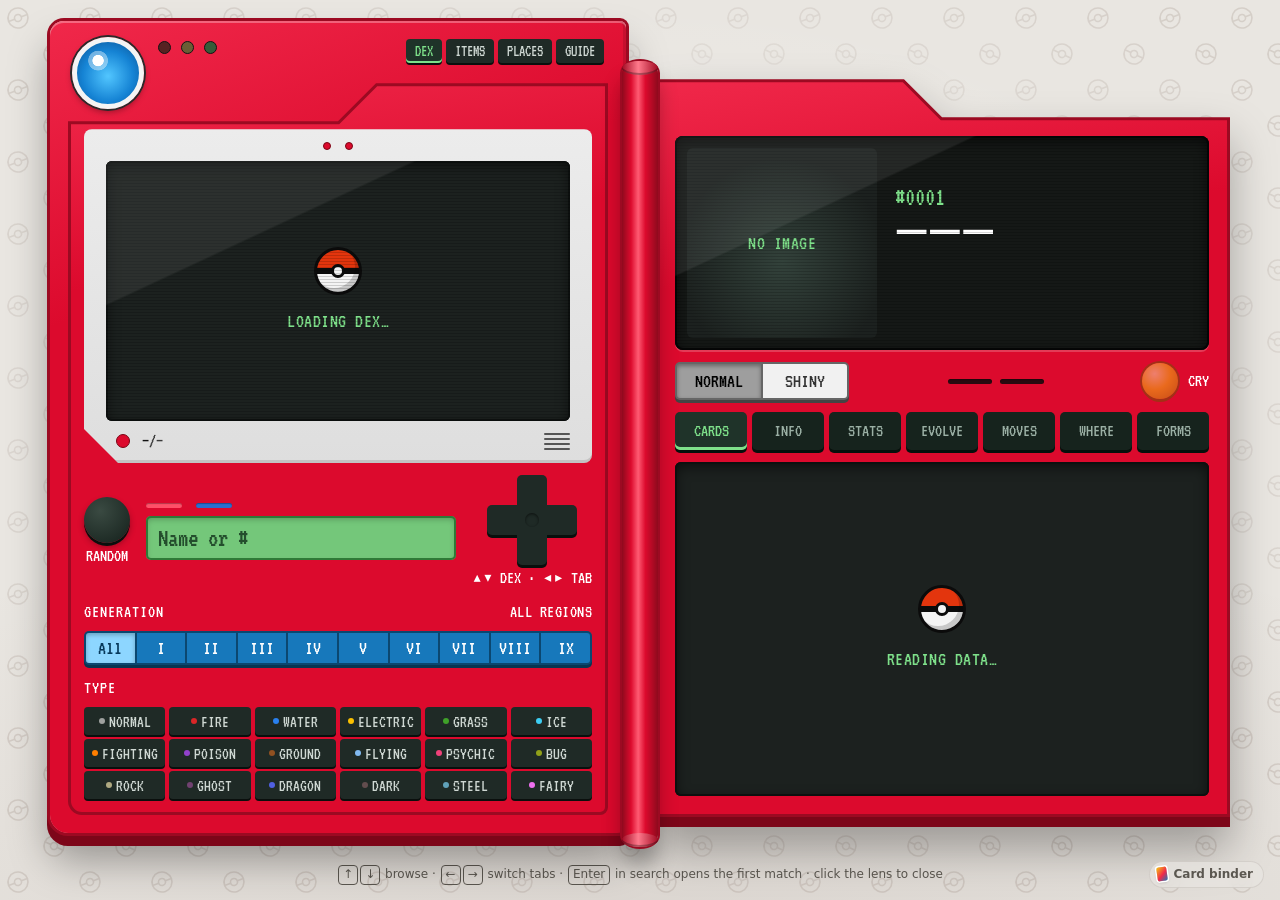
==== commit b0db36ef: "Deploy pokedex: divider tabs Co-Authored-By: Claude Opus 5.5 <noreply@anthropic.com>" ====
--- a/pokedex/index.html
+++ b/pokedex/index.html
@@ -11,9 +11,9 @@
     <link rel="preconnect" href="https://raw.githubusercontent.com" />
     <link rel="preconnect" href="https://wsrv.nl" />
     <title>Pokédex</title>
-    <script type="module" crossorigin src="/pokedex/assets/index-hf08ezXT.js"></script>
+    <script type="module" crossorigin src="/pokedex/assets/index-B2UoIuac.js"></script>
     <link rel="modulepreload" crossorigin href="/pokedex/assets/Pokeball-CYB0Zq5K.js">
-    <link rel="stylesheet" crossorigin href="/pokedex/assets/index-5PDYNyEg.css">
+    <link rel="stylesheet" crossorigin href="/pokedex/assets/index-B3p6zl4N.css">
   <link rel="manifest" href="/pokedex/manifest.webmanifest"><script id="vite-plugin-pwa:register-sw" src="/pokedex/registerSW.js"></script></head>
   <body>
     <div id="root"></div>
--- a/pokedex/assets/index-B3p6zl4N.css
+++ b/pokedex/assets/index-B3p6zl4N.css
@@ -0,0 +1 @@
+@font-face{font-family:VT323;font-style:normal;font-display:swap;font-weight:400;src:url(/pokedex/assets/vt323-vietnamese-400-normal-D0VnvwZ9.woff2)format("woff2"),url(/pokedex/assets/vt323-vietnamese-400-normal-D_5Q7Vcv.woff)format("woff");unicode-range:U+102-103,U+110-111,U+128-129,U+168-169,U+1A0-1A1,U+1AF-1B0,U+300-301,U+303-304,U+308-309,U+323,U+329,U+1EA0-1EF9,U+20AB}@font-face{font-family:VT323;font-style:normal;font-display:swap;font-weight:400;src:url(/pokedex/assets/vt323-latin-ext-400-normal-iUdYUaX4.woff2)format("woff2"),url(/pokedex/assets/vt323-latin-ext-400-normal-DqOq58ri.woff)format("woff");unicode-range:U+100-2BA,U+2BD-2C5,U+2C7-2CC,U+2CE-2D7,U+2DD-2FF,U+304,U+308,U+329,U+1D00-1DBF,U+1E00-1E9F,U+1EF2-1EFF,U+2020,U+20A0-20AB,U+20AD-20C0,U+2113,U+2C60-2C7F,U+A720-A7FF}@font-face{font-family:VT323;font-style:normal;font-display:swap;font-weight:400;src:url(/pokedex/assets/vt323-latin-400-normal-wDgJuOC9.woff2)format("woff2"),url(/pokedex/assets/vt323-latin-400-normal-Dqn9ZSPj.woff)format("woff");unicode-range:U+??,U+131,U+152-153,U+2BB-2BC,U+2C6,U+2DA,U+2DC,U+304,U+308,U+329,U+2000-206F,U+20AC,U+2122,U+2191,U+2193,U+2212,U+2215,U+FEFF,U+FFFD}:root{--page:#e9e6e1;--page-ink:#5b5750;--page-glow:#ffffff59;--page-pattern:#6e584c29;--page-vignette:#5032281a;--panel:#fbfaf8;--panel-line:#3c281e1a;--panel-ink:#2b2825;--logo-well:#f1eee9;--shell:#dc0a2d;--shell-hi:#f0284a;--shell-edge:#9c0a22;--shell-depth:#7d0619;--on-shell:#fff;--bezel:#dedede;--screen:#1c211f;--screen-raised:#262d2a;--screen-line:#333b37;--screen-ink:#e9f1ec;--screen-muted:#93a39a;--screen-accent:#7ee08a;--lcd:#74c77a;--lcd-ink:#10301a;--blue-key:#1778bb;--blue-key-hover:#1570ae;--blue-key-hi:#8dd6ff;--blue-key-line:#0b4770;--yellow:#f6c90e;--key-dark:#1f2a26;--px-s:18px;--px-m:20px;--px-l:26px;--pixel:"VT323", ui-monospace, monospace;--sans:-apple-system, BlinkMacSystemFont, "Segoe UI", system-ui, sans-serif;--lightningcss-light:initial;--lightningcss-dark: ;color-scheme:light}@media (prefers-color-scheme:dark){:root{--page:#121110;--page-ink:#8d8880;--page-glow:#ffffff0f;--page-pattern:#ffffff0d;--page-vignette:#00000073;--panel:#1d1c1b;--panel-line:#ffffff14;--panel-ink:#ece8e2;--logo-well:#e9e6e1}}*{box-sizing:border-box;margin:0;padding:0}body{font-family:var(--sans);background:radial-gradient(ellipse 70% 60% at 50% 42%, var(--page-glow), transparent 70%), radial-gradient(ellipse 120% 80% at 50% 110%, var(--page-vignette), transparent 70%), var(--page);color:var(--page-ink);-webkit-font-smoothing:antialiased;background-attachment:fixed;font-size:14px;line-height:1.45}button{font:inherit;color:inherit;cursor:pointer;background:0 0;border:0}button:disabled{cursor:not-allowed;opacity:.5}:focus-visible{outline:3px solid var(--yellow);outline-offset:2px}a{color:inherit}.sr-only{clip:rect(0 0 0 0);white-space:nowrap;border:0;width:1px;height:1px;margin:-1px;padding:0;position:absolute;overflow:hidden}.lcd-text{font-family:var(--pixel);font-size:var(--px-m);letter-spacing:.5px;color:var(--screen-accent);text-transform:uppercase}.muted{color:var(--screen-muted)}.stage{flex-direction:column;justify-content:center;align-items:center;gap:32px;min-height:100dvh;padding:20px 24px 14px;display:flex}.device{--fold-top:58px;--fold-bottom:16px;align-items:flex-start;width:100%;max-width:1180px;height:clamp(640px,100dvh - 88px,920px);display:flex}.half{flex-direction:column;height:100%;display:flex;position:relative}.half-left{background:linear-gradient(160deg, var(--shell-hi), var(--shell) 30%);width:calc(50% - 14px);box-shadow:0 0 0 3px var(--shell-edge), inset 0 2px 0 #ffffff4d, inset -3px 0 0 #0000001f, 0 10px 0 3px var(--shell-depth),  0 26px 40px #00000059;border-radius:14px 6px 6px 18px;flex-shrink:0;padding:14px 18px 18px}.half-wrap{height:100%;filter:drop-shadow(0 10px 0 var(--shell-depth)) drop-shadow(0 22px 22px #0000004d)}.device{perspective:2600px;transition:transform .9s cubic-bezier(.65,0,.35,1)}.device.is-closed{transform:translate(calc(25% - 8px))}.fold{min-width:0;height:calc(100% - var(--fold-top) - var(--fold-bottom));margin-top:var(--fold-top);transform-origin:-14px;flex:1;transition:transform .9s cubic-bezier(.65,0,.35,1);position:relative}.device.is-closed .fold{transform:rotateY(-180deg)}.device.is-3d .fold{transform-style:preserve-3d}.device:not(.is-3d) .lid{display:none}.half-wrap,.lid{backface-visibility:hidden}.lid{--shape:polygon(0 38px, 50% 38px, calc(50% + 38px) 0, 100% 0, 100% 100%, 0 100%);--shape-inner:polygon(0 38px, calc(50% + 1.24px) 38px, calc(50% + 39.24px) 0, 100% 0, 100% 100%, 0 100%);filter:drop-shadow(0 10px 0 var(--shell-depth)) drop-shadow(0 18px 18px #0000004d);position:absolute;inset:0;transform:rotateY(180deg)}@supports (clip-path:shape(from 0 0, line to 1px 1px)){.lid{--shape:shape(from 0 52px, arc to 14px 38px of 14px cw, hline to 50%, line to calc(50% + 38px) 0, hline to calc(100% - 6px), arc to 100% 6px of 6px cw, vline to calc(100% - 6px), arc to calc(100% - 6px) 100% of 6px cw, hline to 18px, arc to 0 calc(100% - 18px) of 18px cw, close);--shape-inner:shape(from 0 49px, arc to 11px 38px of 11px cw, hline to calc(50% + 1.24px), line to calc(50% + 39.24px) 0, hline to calc(100% - 3px), arc to 100% 3px of 3px cw, vline to calc(100% - 3px), arc to calc(100% - 3px) 100% of 3px cw, hline to 15px, arc to 0 calc(100% - 15px) of 15px cw, close)}}.lid-shell{background:var(--shell-edge);height:100%;clip-path:var(--shape);padding:3px;display:block}.lid-face{background:linear-gradient(200deg, var(--shell-hi), var(--shell) 30%, #c8082a);height:100%;clip-path:var(--shape-inner);flex-direction:column;justify-content:center;align-items:center;display:flex;position:relative}.lid-emblem{border:7px solid var(--shell-edge);border-radius:50%;width:132px;height:132px;position:relative;box-shadow:0 2px #ffffff4d,inset 0 3px #0003}.lid-emblem:before{content:"";background:var(--shell-edge);height:7px;position:absolute;top:50%;left:0;right:0;translate:0 -50%}.lid-emblem:after{content:"";border:7px solid var(--shell-edge);background:var(--shell);border-radius:50%;width:40px;height:40px;margin:auto;position:absolute;inset:0;box-shadow:0 2px #ffffff4d}.lid-latch{background:linear-gradient(90deg, #b08d00, var(--yellow) 40%, #fff3b0 60%, var(--yellow));border-radius:6px;width:12px;height:56px;position:absolute;top:50%;left:10px;translate:0 -50%;box-shadow:0 0 0 2px #6b5600,0 3px #6b5600}.lid:hover .lid-latch{box-shadow:0 0 0 2px #6b5600,0 3px #6b5600,0 0 14px 3px #f6c90eb3}button.hinge,button.lens{cursor:pointer}button.lens:hover{filter:brightness(1.12)}button.lens:active{transform:translateY(1px)}.device.is-closed .fold{pointer-events:none}.device.is-closed .lid{pointer-events:auto;cursor:pointer}.half-right{--shape:polygon(0 0, calc(50% - 38px) 0, 50% 38px, 100% 38px, 100% 100%, 0 100%);background:var(--shell-edge);clip-path:var(--shape);padding:3px}.hinge{width:36px;margin:calc(var(--fold-top) - 18px) -4px -14px;z-index:1;background:linear-gradient(90deg, #8e0a1d, var(--shell) 25%, #ff5a72 45%, var(--shell) 65%, #8e0a1d);box-shadow:0 0 0 2px var(--shell-edge), 0 18px 20px #0000004d;border-radius:18px/12px;flex-shrink:0;align-self:stretch;position:relative}.hinge:before,.hinge:after{content:"";background:linear-gradient(90deg,#a30b24,#ff7a8c 45%,#a30b24);border-radius:50%;height:14px;position:absolute;left:0;right:0;box-shadow:inset 0 -2px #0000004d}.hinge:before{top:0}.hinge:after{bottom:0}.panel{isolation:isolate;flex-direction:column;flex:1;min-height:0;display:flex;position:relative}.panel:before{content:"";z-index:-1;background:linear-gradient(170deg, var(--shell-hi), var(--shell) 25%);clip-path:var(--shape-inner);position:absolute;inset:3px}.panel-left{--shape:polygon(0 38px, 50% 38px, calc(50% + 38px) 0, 100% 0, 100% 100%, 0 100%);--shape-inner:polygon(0 38px, calc(50% + 1.24px) 38px, calc(50% + 39.24px) 0, 100% 0, 100% 100%, 0 100%);background:var(--shell-edge);clip-path:var(--shape);border-radius:0 0 8px 14px;gap:12px;margin-top:-36px;padding:46px 16px 16px}.panel-left:before{border-radius:0 0 5px 11px}.panel-right{--shape-inner:polygon(0 0, calc(50% - 39.24px) 0, calc(50% - 1.24px) 38px, 100% 38px, 100% 100%, 0 100%);gap:12px;height:100%;padding:54px 18px 18px}.panel-right:before{inset:0}@supports (clip-path:shape(from 0 0, line to 1px 1px)){.half-right{--shape:shape(from 0 6px, arc to 6px 0 of 6px cw, hline to calc(50% - 38px), line to 50% 38px, hline to calc(100% - 14px), arc to 100% 52px of 14px cw, vline to calc(100% - 18px), arc to calc(100% - 18px) 100% of 18px cw, hline to 6px, arc to 0 calc(100% - 6px) of 6px cw, close)}.panel-right{--shape-inner:shape(from 0 3px, arc to 3px 0 of 3px cw, hline to calc(50% - 39.24px), line to calc(50% - 1.24px) 38px, hline to calc(100% - 11px), arc to 100% 49px of 11px cw, vline to calc(100% - 15px), arc to calc(100% - 15px) 100% of 15px cw, hline to 3px, arc to 0 calc(100% - 3px) of 3px cw, close)}}.cap{z-index:1;align-items:flex-start;gap:14px;height:84px;padding:2px 4px;display:flex;position:relative}.lens{background:radial-gradient(circle at 34% 30%,#fff 0 9%,#fff6 10% 16%,#0000 17%),radial-gradient(circle at 50% 55%,#52c6ff,#1583d4 55%,#0b4f8f);border:5px solid #f4f4f4;border-radius:50%;flex-shrink:0;width:72px;height:72px;box-shadow:0 0 0 2px #2a2a2a,0 3px 6px #00000059}.lens.is-busy{animation:1s ease-in-out .25s infinite lens-pulse}@keyframes lens-pulse{50%{filter:brightness(1.2);box-shadow:0 0 0 2px #2a2a2a,0 0 18px 6px #52c6ffbf}}.leds{gap:10px;padding-top:4px;display:flex}.led{filter:brightness(.45)saturate(.6);background:currentColor;border:1.5px solid #2a2a2a;border-radius:50%;width:13px;height:13px}.led-red{color:#ff3b3b}.led-yellow{color:#ffd23b}.led-green{color:#4ade5b}.led.is-on{filter:none;box-shadow:0 0 7px,inset 0 2px 1px #ffffff8c}.led.is-blinking{animation:.5s steps(2,end) .25s infinite blink}@keyframes blink{50%{filter:none;box-shadow:0 0 7px,inset 0 2px 1px #ffffff8c}}.bezel{background:linear-gradient(180deg, #ececec, var(--bezel));clip-path:polygon(0 0,100% 0,100% 100%,34px 100%,0 calc(100% - 34px));border-radius:8px;flex-direction:column;flex:1;min-height:0;padding:10px 22px 8px;display:flex;box-shadow:inset 0 -3px #0000001f}.bezel-dots{flex-shrink:0;justify-content:center;align-items:center;gap:14px;height:14px;margin-bottom:8px;display:flex}.bezel-dots span,.bezel-led{background:var(--shell);border:1px solid #7a0414;border-radius:50%;flex-shrink:0;width:8px;height:8px}.bezel-footer{flex-shrink:0;align-items:center;gap:12px;height:28px;margin-top:6px;padding-left:10px;display:flex}.bezel-led{width:14px;height:14px}.readout{min-width:0;font-family:var(--pixel);font-size:var(--px-s);color:#3a3a3a;text-transform:uppercase;white-space:nowrap;text-overflow:ellipsis;flex:1;overflow:hidden}.readout strong{color:#111;font-weight:400}.readout-clear{font-family:var(--pixel);font-size:var(--px-s);text-transform:uppercase;color:#fff;background:#444;border-radius:4px;height:24px;padding:0 10px;box-shadow:0 2px #222}.readout-clear:active{box-shadow:none;transform:translateY(2px)}.speaker{flex-direction:column;gap:3px;display:flex}.speaker i{background:#555;border-radius:1px;width:26px;height:2px;display:block}.screen{background:var(--screen);min-height:0;color:var(--screen-ink);border-radius:6px;position:relative;overflow:hidden;box-shadow:inset 0 0 0 2px #0d100f,inset 0 4px 14px #0009}.glass{position:relative}.glass:after{content:"";z-index:2;pointer-events:none;border-radius:inherit;background:linear-gradient(155deg,#ffffff12 0 30%,#0000 30.5%),repeating-linear-gradient(0deg,#00000029 0 1px,#0000 1px 3px);position:absolute;inset:0}.screen-list{flex-direction:column;flex:1;min-height:120px;display:flex}.screen-message{text-align:center;flex-direction:column;flex:1;justify-content:center;align-items:center;gap:14px;height:100%;padding:24px;display:flex}.dex-list{scrollbar-width:thin;scrollbar-color:var(--screen-line) transparent;flex:1;padding:6px;scroll-padding-block:6px;overflow-y:auto}.dex-list:focus-visible{outline:none}.dex-list:focus-visible .dex-row.is-selected{outline:2px solid var(--yellow);outline-offset:-2px}.dex-row{height:38px;color:var(--screen-ink);cursor:pointer;-webkit-user-select:none;user-select:none;border-radius:5px;grid-template-columns:48px 56px 1fr auto;align-items:center;gap:8px;padding:0 10px 0 0;display:grid}.dex-row:hover{background:var(--screen-raised)}.dex-row.is-selected{box-shadow:inset 3px 0 0 var(--screen-accent);background:#2f3d36}.dex-row img{width:48px;height:48px;image-rendering:pixelated;margin:-5px 0}.dex-row-num{font-family:var(--pixel);font-size:var(--px-s);color:var(--screen-muted)}.dex-row.is-selected .dex-row-num{color:var(--screen-accent)}.dex-row-name{white-space:nowrap;text-overflow:ellipsis;font-weight:600;overflow:hidden}.dex-row-types{gap:4px;display:flex}.type-pip{border-radius:50%;width:10px;height:10px;box-shadow:0 0 0 1.5px #ffffff8c}.controls{flex-shrink:0;align-items:center;gap:16px;display:flex}.labeled{flex-direction:column;flex-shrink:0;align-items:center;gap:4px;display:flex}.labeled-row{flex-direction:row;gap:10px}.printed{font-family:var(--pixel);font-size:var(--px-s);color:var(--on-shell);text-transform:uppercase;white-space:nowrap;line-height:1}.round-btn{background:radial-gradient(circle at 35% 30%,#3a4a42,#14201b);border-radius:50%;width:46px;height:46px;box-shadow:0 3px #0a0f0d,0 4px 6px #0000004d}.round-btn:active{transform:translateY(2px);box-shadow:0 1px #0a0f0d}.controls-mid{flex-direction:column;flex:1;gap:8px;min-width:0;display:flex}.slits{gap:14px;display:flex}.slits span{border-radius:3px;width:36px;height:5px;box-shadow:inset 0 1px 1px #0000004d}.slit-red{background:#ff5068}.slit-blue{background:#2a6fcf}.slits-dark{gap:8px}.slits-dark span{background:#2a0a10;width:44px}.lcd-search{position:relative}.lcd-input{width:100%;height:44px;font-family:var(--pixel);font-size:var(--px-l);color:var(--lcd-ink);background:var(--lcd);border:0;border-radius:5px;padding:0 40px 0 12px;box-shadow:inset 0 0 0 2px #2f7a37,inset 0 3px 6px #00000040}.lcd-input::placeholder{color:#10301acc}.lcd-input:focus{box-shadow:inset 0 0 0 2px #2f7a37, inset 0 3px 6px #00000040, 0 0 0 3px var(--yellow);outline:none}.lcd-clear{width:32px;height:32px;font-family:var(--pixel);font-size:var(--px-l);color:var(--lcd-ink);border-radius:4px;line-height:1;position:absolute;top:50%;right:6px;translate:0 -50%}.lcd-clear:hover{background:#10301a1f}.dpad{filter:drop-shadow(0 3px #0a0f0d);grid-template:repeat(3,30px)/repeat(3,30px);display:grid}.dpad button,.dpad-center{background:var(--key-dark);position:relative}.dpad button:hover{background:#2d3b36}.dpad button:active{transform:translateY(1px)}.dpad button:focus-visible{z-index:1}.dpad button:after{content:"";border:6px solid #0000;width:0;height:0;margin:auto;position:absolute;inset:0}.dpad-up{border-radius:5px 5px 0 0;grid-area:1/2}.dpad-left{border-radius:5px 0 0 5px;grid-area:2/1}.dpad-center{grid-area:2/2}.dpad-right{border-radius:0 5px 5px 0;grid-area:2/3}.dpad-down{border-radius:0 0 5px 5px;grid-area:3/2}.dpad-up:after{border-top-width:0;border-bottom-color:#93a39a}.dpad-down:after{border-top-color:#93a39a;border-bottom-width:0}.dpad-left:after{border-left-width:0;border-right-color:#93a39a}.dpad-right:after{border-left-color:#93a39a;border-right-width:0}.dpad-center:after{content:"";border-radius:50%;position:absolute;inset:8px;box-shadow:inset 0 1px 3px #0009}.filter-block{flex-direction:column;flex-shrink:0;gap:6px;display:flex;container-type:inline-size}.filter-label-gap{margin-top:4px}.filter-label{font-family:var(--pixel);font-size:var(--px-s);color:var(--on-shell);text-transform:uppercase;letter-spacing:1px;justify-content:space-between;align-items:baseline;gap:12px;display:flex}.filter-hint{letter-spacing:.5px}.link-btn{color:inherit;text-decoration:underline}.blue-keys{background:var(--blue-key-line);border-radius:5px;grid-template-columns:repeat(10,1fr);gap:2px;padding:2px;display:grid;box-shadow:0 3px #083552}.blue-keys button{background:var(--blue-key);color:#fff;height:30px;font-family:var(--pixel);font-size:var(--px-m);position:relative}.blue-keys button:first-child{border-radius:3px 0 0 3px}.blue-keys button:last-child{border-radius:0 3px 3px 0}.blue-keys button:hover{background:var(--blue-key-hover)}.blue-keys button.is-active{background:var(--blue-key-hi);color:#06385a;box-shadow:inset 0 2px 4px #00000040}.blue-keys button:focus-visible,.white-keys button:focus-visible{z-index:1;outline-offset:-3px;outline:3px solid #0b0b0b}.type-keys{grid-template-columns:repeat(6,1fr);gap:4px;display:grid}.type-keys button{background:var(--key-dark);color:#cfd8d3;height:28px;font-family:var(--pixel);text-transform:uppercase;white-space:nowrap;border-radius:4px;justify-content:center;align-items:center;gap:4px;padding:0 4px;font-size:17px;line-height:1;display:flex;box-shadow:0 2px #0a0f0d}.type-keys button:before{content:"";background:var(--type);border-radius:50%;flex-shrink:0;width:6px;height:6px}.type-keys button:hover{background:#2d3b36}.type-keys button.is-active{color:#fff;box-shadow:0 2px 0 #0a0f0d, inset 0 0 0 2px var(--type);background:#0e1512}.type-keys button.is-active:before{box-shadow:0 0 6px var(--type)}.tk-abbr{display:none}@container (width<=430px){.tk-full{display:none}.tk-abbr{display:inline}}.key-dark{background:var(--screen-raised);color:var(--screen-ink);box-shadow:inset 0 0 0 1px var(--screen-line);font-family:var(--pixel);font-size:var(--px-s);text-transform:uppercase;border-radius:5px;padding:8px 16px}.key-dark:hover{box-shadow:inset 0 0 0 1px var(--screen-accent)}.display{color:var(--screen-ink);background:#151816;border-radius:8px;flex-shrink:0;grid-template-columns:190px 1fr;align-items:center;gap:18px;padding:12px;display:grid;box-shadow:inset 0 0 0 2px #050606,inset 0 4px 14px #000000b3,0 2px #fff3}.display-art{aspect-ratio:1;background:radial-gradient(circle at 50% 60%,#33423b,#1c211f 70%);border-radius:6px;place-items:center;display:grid;position:relative;overflow:hidden}.artwork{place-items:center;width:100%;height:100%;display:grid;position:relative}.artwork>*{grid-area:1/1}.artwork img{object-fit:contain;filter:drop-shadow(0 6px 8px #00000073);opacity:0;width:92%;height:92%;transition:opacity .2s}.artwork img.is-ready,.artwork img.art-prev{opacity:1}.display-art[data-kind=pixel] img{width:80%;height:80%;image-rendering:pixelated}.sprite-stepper{z-index:1;height:28px;font-family:var(--pixel);color:var(--screen-ink);text-transform:uppercase;background:linear-gradient(#0a0e0c8c,#0a0e0cd9);grid-template-columns:28px 1fr 28px;align-items:center;font-size:15px;line-height:1;display:grid;position:absolute;bottom:0;left:0;right:0}.sprite-label{white-space:nowrap;text-overflow:ellipsis;text-align:center;overflow:hidden}.sprite-label-short{display:none}.display-art{container-type:inline-size}@container (width<=170px){.sprite-label-full{display:none}.sprite-label-short{display:inline}.sprite-stepper{grid-template-columns:22px 1fr 22px}}.nowrap{white-space:nowrap}.sprite-stepper button{height:100%;color:var(--screen-accent);place-items:center;display:grid}.chevron{flex-shrink:0;display:block}.sprite-stepper button:hover{color:#fff}.display-info{flex-direction:column;justify-content:center;gap:2px;min-width:0;min-height:150px;transition:opacity .15s .15s;display:flex}.display-info.is-stale{opacity:.55}.display-num{font-family:var(--pixel);font-size:var(--px-l);color:var(--screen-accent);line-height:1}.display-name{color:#fff;overflow-wrap:anywhere;font-size:clamp(24px,2.6vw,34px);font-weight:700;line-height:1.1}.display-genus{color:var(--screen-muted);margin-bottom:8px}.badges,.chips{flex-wrap:wrap;gap:6px;min-height:22px;display:flex}.type-badge{letter-spacing:.5px;text-transform:uppercase;border-radius:999px;align-items:center;gap:4px;padding:3px 12px;font-size:12px;font-weight:700;display:inline-flex}.type-badge b{font-weight:800}.tag{border:1px solid var(--yellow);color:var(--yellow);border-radius:999px;padding:2px 10px;font-size:12px;font-weight:600}.hinge-chevron{display:none}.controls-right{justify-content:space-between}.white-keys{background:#666;border-radius:5px;gap:2px;padding:2px;display:flex;box-shadow:0 3px #444}.white-keys button{color:#333;min-width:84px;height:34px;font-family:var(--pixel);font-size:var(--px-m);text-transform:uppercase;background:#f1f1f1;position:relative}.white-keys button:first-child{border-radius:3px 0 0 3px}.white-keys button:last-child{border-radius:0 3px 3px 0}.white-keys button.is-active{color:#000;background:#9e9e9e;box-shadow:inset 0 2px 4px #00000059}.yellow-btn{background:radial-gradient(circle at 35% 30%, #fff3b0, var(--yellow) 45%, #b08d00);border-radius:50%;width:36px;height:36px;box-shadow:0 0 0 2px #6b5600,0 3px #6b5600}.yellow-btn:active{transform:translateY(2px);box-shadow:0 0 0 2px #6b5600}.yellow-btn.is-playing{animation:.6s ease-in-out infinite alternate cry-glow}@keyframes cry-glow{to{box-shadow:0 0 0 2px #6b5600,0 0 16px 4px #f6c90ecc}}.tab-keys{flex-shrink:0;grid-template-columns:repeat(6,1fr);gap:6px;display:grid}.tab-keys button{color:#9bb0a5;height:38px;font-family:var(--pixel);font-size:var(--px-m);text-transform:uppercase;background:#16231d;border-radius:5px;box-shadow:0 3px #07100c}.tab-keys button:hover{color:#fff}.tab-keys button.is-active{color:var(--screen-accent);box-shadow:0 3px 0 #07100c, inset 0 -3px 0 var(--screen-accent);background:#1f3329}.screen-detail{flex-direction:column;flex:1;display:flex}.screen-detail>*{transition:opacity .15s .15s}.screen-detail.is-stale>*{opacity:.55}.detail-scroll{overscroll-behavior:contain;border-radius:inherit;scrollbar-width:thin;scrollbar-color:#5b6b64 transparent;flex-direction:column;flex:1;min-height:0;display:flex;overflow-y:auto}.detail-content{flex-direction:column;flex:1;display:flex}.detail-scroll:focus-visible{outline:3px solid var(--yellow);outline-offset:-3px}.scroll-cue{z-index:1;height:34px;color:var(--screen-accent);opacity:0;pointer-events:none;justify-content:center;transition:opacity .2s;display:flex;position:absolute;left:0;right:12px}.scroll-cue.is-visible{opacity:1;pointer-events:auto}.screen-detail.is-stale>.scroll-cue.is-visible{opacity:.55}.scroll-cue-up{background:linear-gradient(to bottom, var(--screen) 35%, transparent);border-radius:6px 0 0;align-items:flex-start;padding-top:7px;top:0}.scroll-cue-down{background:linear-gradient(to top, var(--screen) 35%, transparent);border-radius:0 0 0 6px;align-items:flex-end;padding-bottom:7px;bottom:0}.scroll-cue:hover{color:#fff}.tab-body{padding:18px 20px;container-type:inline-size}.tab-loader{justify-content:center;padding:32px 0;display:flex}.tab-toolbar{align-items:center;gap:10px;margin-bottom:14px;display:flex}.tab-toolbar .muted{white-space:nowrap;font-size:13px}.game-select{min-width:0;max-width:100%;height:32px;font:inherit;color:var(--screen-ink);background:linear-gradient(45deg, transparent 50%, var(--screen-accent) 50%) right 14px center / 5px 5px no-repeat, linear-gradient(-45deg, transparent 50%, var(--screen-accent) 50%) right 9px center / 5px 5px no-repeat, var(--screen-raised);box-shadow:inset 0 0 0 1px var(--screen-line);appearance:none;cursor:pointer;border:0;border-radius:5px;flex:0 auto;padding:0 28px 0 10px;font-weight:600}.game-select:hover{box-shadow:inset 0 0 0 1px var(--screen-accent)}.section-title{font-family:var(--pixel);font-size:var(--px-m);color:var(--screen-accent);text-transform:uppercase;align-items:baseline;gap:8px;margin:16px 0 6px;font-weight:400;display:flex}.section-title span{font-size:var(--px-s);color:var(--screen-muted)}.type-badge.is-small{letter-spacing:.3px;justify-content:center;padding:1px 7px;font-size:10px}.move-head,.move-row{grid-template-columns:44px minmax(0,1fr) 70px 40px 34px 42px 28px;align-items:center;gap:8px;display:grid}.move-head{font-family:var(--pixel);color:var(--screen-muted);text-transform:uppercase;border-bottom:1px solid var(--screen-line);padding:0 8px 4px;font-size:15px}.move-head span:nth-child(n+5),.move-num{text-align:right}.move-list{list-style:none}.move-row{text-align:left;width:100%;min-height:34px;color:var(--screen-ink);border-radius:5px;padding:4px 8px}.move-row:hover:not(:disabled){background:var(--screen-raised)}.move-row:disabled{cursor:default;opacity:1}.move-row[aria-expanded=true]{background:var(--screen-raised);border-radius:5px 5px 0 0}.move-tag{font-family:var(--pixel);font-size:var(--px-s);color:var(--screen-muted)}.move-name{text-overflow:ellipsis;white-space:nowrap;font-weight:600;overflow:hidden}.move-num{font-variant-numeric:tabular-nums;font-size:13px}.move-cat{font-family:var(--pixel);text-align:center;text-transform:uppercase;border-radius:3px;padding:1px 0;font-size:14px;line-height:1.1}.move-cat.is-physical{color:#fff;background:#c2410c}.move-cat.is-special{color:#fff;background:#3b5bdb}.move-cat.is-status{color:#fff;background:#4b5563}.move-effect{background:var(--screen-raised);color:#cfdad4;border-radius:0 0 5px 5px;margin-bottom:4px;padding:6px 8px 8px 60px;font-size:13px}@container (width<=440px){.move-head,.move-row{grid-template-columns:32px minmax(0,1fr) 58px 26px 22px;gap:5px;padding-left:6px;padding-right:6px}.move-name{font-size:14px}.move-tag{font-size:16px}.move-row .type-badge.is-small{letter-spacing:0;padding:1px 2px;font-size:9.5px}.move-head span:nth-child(4),.move-head span:nth-child(6),.move-cat,.move-num[title=Accuracy]{display:none}.move-effect{padding-left:48px}.move-name{white-space:normal;line-height:1.2}.game-select{flex:1}}.enc-list{flex-direction:column;list-style:none;display:flex}.enc-row{border-bottom:1px solid var(--screen-line);padding:8px 0}.enc-row:last-child{border-bottom:0}.enc-place strong{font-weight:600}.enc-meta{color:var(--screen-muted);flex-wrap:wrap;gap:4px 12px;margin-top:2px;font-size:13px;display:flex}.enc-chance{color:var(--screen-accent);font-weight:600}.enc-cond{box-shadow:inset 0 0 0 1px var(--screen-line);border-radius:3px;padding:0 6px;font-size:12px}.form-list{grid-template-columns:repeat(auto-fill,minmax(220px,1fr));gap:10px;list-style:none;display:grid}.form-card{box-shadow:inset 0 0 0 1px var(--screen-line);border-radius:6px;grid-template-columns:80px 1fr;align-items:center;gap:10px;padding:10px;display:grid}.form-card.is-base{box-shadow:inset 0 0 0 2px var(--screen-accent);background:#243029}.form-card img{object-fit:contain;filter:drop-shadow(0 4px 6px #0006);width:80px;height:80px}.form-info{flex-direction:column;gap:3px;min-width:0;display:flex}.form-info strong{font-weight:700;line-height:1.2}.form-kind{font-family:var(--pixel);color:var(--screen-muted);text-transform:uppercase;font-size:15px}.form-stats{font-size:13px}.form-stats b.is-up{color:var(--screen-accent)}.form-stats b.is-down{color:#f0a84b}.form-abilities{font-size:12px}.flavor{border-left:3px solid var(--screen-accent);margin-bottom:16px;padding-left:12px}.flavor p{color:#dfe8e3;font-size:15px;line-height:1.6}.flavor-footer{justify-content:space-between;align-items:center;gap:12px;margin-top:4px;display:flex}.flavor cite{color:var(--screen-muted);font-size:12px;font-style:normal}.entry-pager{font-family:var(--pixel);color:var(--screen-muted);flex-shrink:0;align-items:center;gap:2px;font-size:16px;display:flex}.entry-pager button{width:24px;height:24px;color:var(--screen-accent);border-radius:4px;place-items:center;display:grid}.entry-pager>span{line-height:24px}.entry-pager button:hover:not(:disabled){background:var(--screen-raised)}.entry-pager button:disabled{opacity:.3}.inline-error{color:#ffb4b4;margin-bottom:16px}.facts-label{color:var(--screen-muted);font-family:var(--pixel);font-size:var(--px-s);text-transform:uppercase;line-height:1.2}.matchups{border-bottom:1px solid var(--screen-line);flex-direction:column;gap:8px;margin-bottom:16px;padding-bottom:16px;display:flex}.matchup-row{grid-template-columns:110px 1fr;align-items:start;gap:16px;display:grid}.matchup-row .facts-label{padding-top:3px}.facts{grid-template-columns:110px 1fr;gap:8px 16px;display:grid}.facts dd{font-weight:500}.ability{margin-right:12px;display:inline-block}.ability small{color:var(--screen-muted);letter-spacing:.4px;text-transform:uppercase;margin-left:4px;font-size:11px}.stat{grid-template-columns:80px 40px 1fr;align-items:center;gap:12px;height:32px;display:grid}.stat-label{font-family:var(--pixel);font-size:var(--px-m);color:var(--screen-muted);text-transform:uppercase}.stat-value{text-align:right;font-variant-numeric:tabular-nums;font-weight:700}.stat-track{background:var(--screen-line);border-radius:5px;height:10px;overflow:hidden}.stat-fill{border-radius:5px;height:100%;transition:width .4s ease-out;animation:.5s ease-out both fill-in}@keyframes fill-in{0%{width:0}}.stat-fill[data-tier=low]{background:#f0a84b}.stat-fill[data-tier=mid]{background:#9fd65c}.stat-fill[data-tier=high]{background:#3fd6a0}.stat-total{border-top:1px solid var(--screen-line);height:42px;margin-top:8px;padding-top:8px}.stat-total .stat-value{color:var(--screen-accent)}.evo{flex-wrap:wrap;align-items:center;gap:8px;display:flex}.evo-stage{align-items:center;gap:8px;display:flex}.evo.is-linear,.evo.is-linear .evo-stage{align-items:stretch}.evo.is-linear .evo-arrow{align-self:center}.evo-arrow{color:var(--screen-muted);place-items:center;display:grid}.evo-col{grid-auto-rows:1fr;gap:6px;display:grid}.evo-stage:has(>.evo-col.is-wide){flex:1;min-width:0}.evo-col.is-wide{flex:1;grid-template-columns:repeat(auto-fill,minmax(80px,1fr));min-width:0}.evo-col.is-wide>.evo-mon{width:auto}.evo-mon{width:96px;color:var(--screen-ink);box-shadow:inset 0 0 0 1px var(--screen-line);border-radius:6px;flex-direction:column;justify-content:flex-start;align-items:center;padding:6px 4px;font-size:12px;font-weight:600;display:flex}.evo-open{width:100%;color:inherit;font:inherit;border-radius:4px;flex-direction:column;align-items:center;display:flex}.evo-open:hover{background:var(--screen-raised)}.evo-how.is-link{cursor:pointer;text-underline-offset:3px;-webkit-text-decoration:underline dotted #7ee08a80;text-decoration:underline dotted #7ee08a80}.evo-how.is-link:hover{color:#fff}.evo-mon.is-current{box-shadow:inset 0 0 0 2px var(--screen-accent);background:#243029}.evo-mon img{image-rendering:pixelated}.evo-how{font-family:var(--pixel);text-align:center;color:var(--screen-accent);margin-top:3px;font-size:15px;font-weight:400;line-height:1.05}.evo-how sup{color:var(--screen-muted);margin-left:1px}.pokeball-loader{flex-direction:column;align-items:center;gap:12px;animation:.2s .3s both loader-in;display:flex}@keyframes loader-in{0%{opacity:0}}.pokeball{transform-origin:50% 90%;background:linear-gradient(#e3350d 0 44%,#0b0b0b 44% 56%,#f4f4f4 56%);border:3px solid #0b0b0b;border-radius:50%;animation:1.4s ease-in-out infinite wobble;position:relative;box-shadow:inset -4px -4px #0000002e}.pokeball-button{background:#f4f4f4;border:3px solid #0b0b0b;border-radius:50%;width:34%;height:34%;margin:auto;animation:1.4s ease-in-out infinite ball-blink;position:absolute;inset:0}@keyframes wobble{0%,55%,to{transform:rotate(0)}10%{transform:rotate(-20deg)}22%{transform:rotate(16deg)}34%{transform:rotate(-10deg)}45%{transform:rotate(5deg)}}@keyframes ball-blink{60%,80%{background:#ff6b6b;box-shadow:0 0 8px #ff6b6b}}.hint{color:var(--page-ink);font-size:12px}.hint kbd{min-width:20px;font:inherit;text-align:center;border:1px solid;border-radius:4px;margin:0 1px;padding:0 4px;display:inline-block}@media (hover:none){.hint{display:none}}@media (width<=1100px){.display{grid-template-columns:150px 1fr}}@media (height<=860px) and (width>=900px){.device{--fold-top:44px}.cap{height:70px}.lens{border-width:4px;width:60px;height:60px}.panel-left{gap:10px;padding-top:42px}.bezel{padding-top:8px}.bezel-dots{margin-bottom:6px}.controls{gap:12px}.slits{display:none}.lcd-input{height:40px}.dpad{grid-template:repeat(3,26px)/repeat(3,26px)}.round-btn{width:40px;height:40px}.filter-block{gap:5px}.blue-keys button{height:28px}.type-keys button{height:26px}}@media (width<=899px){.hint{display:none}.stage{justify-content:flex-start;gap:0;padding:8px}.device{--fold-top:44px;height:calc(100dvh - 16px);min-height:560px}.device.show-detail .half-left{display:none}.stage{overflow-x:clip}.device.show-list .fold{top:var(--fold-top);bottom:var(--fold-bottom);transform-origin:-11px;width:calc(100% - 22px);height:auto;margin:0;position:absolute;left:100%}.device.show-detail .lid{display:none}.device.is-closed{transform:none}.hinge{place-items:center;width:30px;margin-bottom:-6px;display:grid}.hinge-chevron{color:#5a0613;filter:drop-shadow(0 1px #fff6);place-items:center;display:grid}.half-left{flex:1;width:auto;min-width:0;padding:12px 12px 14px}.cap{height:70px}.lens{border-width:4px;width:60px;height:60px}.panel-left{gap:10px;padding:42px 12px 12px}.bezel{padding:8px 14px 6px}.bezel-dots{margin-bottom:6px}.dex-row{grid-template-columns:48px 44px 1fr auto;gap:6px}.controls{gap:10px}.round-btn{width:40px;height:40px}.slits{gap:10px}.slits span{width:28px}.lcd-input{height:40px;font-size:22px}.dpad{grid-template:repeat(3,26px)/repeat(3,26px)}.printed{font-size:15px}.filter-block{gap:5px}.filter-label{font-size:16px}.blue-keys button{height:28px;font-size:16px}.type-keys button{height:26px}.fold{flex:1;min-width:0}.panel-right{gap:10px;padding:54px 12px 12px}.display{grid-template-columns:112px 1fr;gap:12px;padding:10px}.display-info{min-height:112px}.display-num,.display-name{font-size:22px}.display-genus{margin-bottom:6px;font-size:13px}.type-badge{padding:2px 9px;font-size:11px}.white-keys button{min-width:60px;height:32px;font-size:18px}.slits-dark{display:none}.yellow-btn{width:32px;height:32px}.tab-keys{grid-template-columns:repeat(3,1fr);gap:6px}.tab-keys button{height:32px;font-size:18px}.tab-body{padding:14px}.form-list{grid-template-columns:1fr}.flavor p{font-size:14px}.matchup-row,.facts{grid-template-columns:88px 1fr;gap:8px 10px}.evo-mon{width:80px}}@media (prefers-reduced-motion:reduce){*,:before,:after{transition:none!important;animation:none!important}}.cap-modes{margin-left:auto;padding-top:2px}.mode-keys{gap:4px;display:flex}.mode-keys button{background:var(--key-dark);color:#cfd8d3;height:24px;font-family:var(--pixel);text-transform:uppercase;border-radius:4px;padding:0 9px;font-size:16px;line-height:1;box-shadow:0 2px #0a0f0d}.mode-keys button:hover{color:#fff}.mode-keys button.is-active{color:var(--screen-accent);box-shadow:0 2px 0 #0a0f0d, inset 0 -2px 0 var(--screen-accent);background:#1f3329}.link-chip{color:var(--screen-ink);box-shadow:inset 0 0 0 1px var(--screen-line);border-radius:4px;align-items:center;gap:6px;margin:0 6px 4px 0;padding:2px 8px;font-weight:500;display:inline-flex}.link-chip:hover{box-shadow:inset 0 0 0 1px var(--screen-accent);color:#fff}.link-chip small{color:var(--screen-muted);font-size:11px}.link-chip.ability small{margin-left:0}.held-item img{image-rendering:pixelated}.chip-link{border-radius:999px;display:inline-flex}.chip-link:hover .type-badge{filter:brightness(1.1);box-shadow:0 0 0 2px #ffffff80}.text-link{color:var(--screen-ink);text-align:left;-webkit-text-decoration:underline dotted var(--screen-muted);text-decoration:underline dotted var(--screen-muted);text-underline-offset:3px;font-weight:600}.text-link:hover{color:var(--screen-accent);-webkit-text-decoration-color:var(--screen-accent);text-decoration-color:var(--screen-accent)}.move-effect p{margin-bottom:4px}.move-effect .text-link{font-size:12px;font-weight:500}.tab-intro{margin-bottom:10px}.inline-chips{align-items:center;gap:8px;display:inline-flex}.back-bar{font-family:var(--pixel);font-size:var(--px-s);color:var(--screen-accent);text-transform:uppercase;box-shadow:inset 0 0 0 1px var(--screen-line);border-radius:4px;align-items:center;gap:6px;margin-bottom:12px;padding:4px 10px 4px 8px;line-height:1;display:inline-flex}.back-bar:hover{box-shadow:inset 0 0 0 1px var(--screen-accent)}.drill-kind{font-family:var(--pixel);font-size:var(--px-s);color:var(--screen-muted);text-transform:uppercase}.drill-title{color:#fff;margin-bottom:8px;font-size:24px;line-height:1.2}.drill-flavor{color:#dfe8e3;margin-bottom:8px;font-style:italic}.drill-effect{color:#cfdad4;font-size:13px}.drill-stats{flex-wrap:wrap;align-items:center;gap:6px 14px;margin-bottom:10px;font-weight:600;display:flex}.drill-stats small{color:var(--screen-muted);text-transform:uppercase;letter-spacing:.3px;margin-right:2px;font-size:11px;font-weight:400}.drill-stats .move-cat{padding:1px 6px}.poke-grid{grid-template-columns:repeat(auto-fill,minmax(92px,1fr));gap:6px;list-style:none;display:grid}.poke-card{width:100%;height:100%;color:var(--screen-ink);text-align:center;box-shadow:inset 0 0 0 1px var(--screen-line);border-radius:6px;flex-direction:column;align-items:center;padding:6px 4px;font-size:12px;font-weight:600;display:flex}.poke-card:hover{background:var(--screen-raised);box-shadow:inset 0 0 0 1px var(--screen-accent)}.poke-card img{image-rendering:pixelated}.poke-card small{font-family:var(--pixel);color:var(--screen-accent);font-size:14px;font-weight:400;line-height:1.1}.dex-row.item-row,.dex-row.place-row,.dex-row.guide-row{grid-template-columns:30px minmax(0,1fr) auto;gap:10px;padding-left:10px}.row-meta{font-family:var(--pixel);color:var(--screen-muted);text-transform:uppercase;white-space:nowrap;text-overflow:ellipsis;max-width:130px;font-size:15px;overflow:hidden}.item-row img{width:30px;height:30px;image-rendering:pixelated;margin:0}.item-missing{opacity:.5;background:linear-gradient(#6b7d73 0 45%,#1c211f 45% 55%,#93a39a 55%);border-radius:50%;display:inline-block}.place-dot{background:var(--screen-accent);border-radius:50% 50% 50% 0;justify-self:center;width:10px;height:10px;transform:rotate(-45deg)}.guide-icon{background:var(--screen-raised);width:22px;height:22px;color:var(--screen-accent);border-radius:5px;justify-self:center;place-items:center;font-size:14px;line-height:1;display:grid}.blue-keys.keys-9{grid-template-columns:repeat(9,1fr)}.blue-keys.keys-8{grid-template-columns:repeat(8,1fr)}.blue-keys.keys-8 button,.blue-keys.keys-9 button{font-size:16px}.item-art img{opacity:1;image-rendering:pixelated;filter:drop-shadow(0 6px 8px #00000073);width:55%!important;height:55%!important}.item-art .item-missing{width:40%!important;height:40%!important}.place-art{color:var(--screen-accent);background:linear-gradient(#7ee08a14 1px,#0000 1px) 0 0/16px 16px,linear-gradient(90deg,#7ee08a14 1px,#0000 1px) 0 0/16px 16px,radial-gradient(circle at 50% 60%,#2b3a33,#1c211f 70%)}.map-pin{filter:drop-shadow(0 6px 6px #00000080)}.guide-art{background:radial-gradient(circle at 50% 60%,#33423b,#1c211f 70%)}.guide-art-label{font-family:var(--pixel);color:var(--screen-accent);text-transform:uppercase;font-size:64px;line-height:1}.browse-type{margin-top:12px}.chart-wrap{overflow-x:auto}.type-chart{table-layout:fixed;border-collapse:separate;border-spacing:2px;width:100%;min-width:440px;font-family:var(--pixel);font-size:15px}.type-chart th{padding:0}.type-chart th:first-child{width:36px}.type-chart th span{text-transform:uppercase;border-radius:3px;place-items:center;width:100%;height:22px;font-size:13px;line-height:1;display:grid}.type-chart th.corner span{font-size:0}.type-chart td{text-align:center;background:var(--screen-raised);color:#fff;border-radius:3px;height:22px;padding:0;line-height:22px}.type-chart td[data-mult="2"],.chart-legend i[data-mult="2"]{background:#2f9e44}.type-chart td[data-mult="0.5"],.chart-legend i[data-mult="0.5"]{background:#b3261e}.type-chart td[data-mult="0"],.chart-legend i[data-mult="0"]{color:#93a39a;box-shadow:inset 0 0 0 1px var(--screen-line);background:#0b0d0c}.type-chart tr.is-focus td,.type-chart td.is-focus{outline-offset:-1px;outline:1px solid #ffffff59}.type-chart th.is-focus span,.type-chart tr.is-focus th span{box-shadow:0 0 0 2px #fff}.chart-legend{color:#fff;grid-template-columns:1fr 1fr;gap:6px 12px;font-size:13px;display:grid}.chart-legend span{align-items:center;gap:8px;display:flex}.chart-legend i{background:var(--screen-raised);width:22px;height:20px;font-family:var(--pixel);color:#fff;border-radius:3px;place-items:center;font-size:15px;font-style:normal;display:grid}.nature-table{border-collapse:collapse;width:100%;font-size:13px}.nature-table th,.nature-table td{text-align:left;border-bottom:1px solid var(--screen-line);padding:6px 8px}.nature-table thead th{font-family:var(--pixel);color:var(--screen-muted);text-transform:uppercase;font-size:15px;font-weight:400}.nature-table tbody th{font-weight:700}.nature-table .is-up{color:var(--screen-accent)}.nature-table .is-down{color:#f0a84b}.nature-table tr.is-neutral{color:var(--screen-muted)}.tab-keys.tabs-7{grid-template-columns:repeat(7,1fr);gap:5px}.tab-keys.tabs-7 button{font-size:18px}.tab-keys.tabs-2{grid-template-columns:repeat(2,1fr)}.tab-keys.tabs-3{grid-template-columns:repeat(3,1fr)}@media (width<=899px){.cap{gap:10px}.leds{gap:6px}.mode-keys{gap:3px}.mode-keys button{height:22px;padding:0 5px;font-size:14px}.blue-keys.keys-8,.blue-keys.keys-9{grid-template-columns:repeat(5,1fr)}.guide-art-label{font-size:44px}.map-pin{width:40px;height:52px}.nature-table th,.nature-table td{padding:5px 4px}}.enc-row.enc-mon{grid-template-columns:44px minmax(0,1fr);align-items:center;gap:10px;padding:6px 0;display:grid}.enc-mon img{width:44px;height:44px;image-rendering:pixelated;object-fit:contain}.cap-modes{transition:opacity .3s,visibility .3s}.device.is-closed .cap-modes{opacity:0;visibility:hidden}.tcg-grid{grid-template-columns:repeat(auto-fill,minmax(96px,1fr));gap:10px;list-style:none;display:grid}.tcg-card{text-align:center;width:100%;color:var(--screen-muted);flex-direction:column;gap:4px;display:flex}.card-thumb{background:var(--screen-raised);border-radius:4.5%/3.2%;transition:transform .15s,box-shadow .15s;display:block;position:relative;overflow:hidden;box-shadow:0 3px 8px #00000073}.card-thumb img{aspect-ratio:245/342;width:100%;height:auto;display:block}.tcg-card:hover .card-thumb{box-shadow:0 8px 16px #00000080, 0 0 0 2px var(--screen-accent);transform:translateY(-3px)}.tcg-caption{text-overflow:ellipsis;white-space:nowrap;font-size:11px;line-height:1.2;overflow:hidden}.tcg-credit{margin-top:16px;font-size:12px}.card-nav{justify-content:space-between;align-items:center;margin-bottom:12px;display:flex}.card-nav .back-bar{margin-bottom:0}.card-view{grid-template-columns:minmax(0,200px) minmax(0,1fr);align-items:start;gap:18px;display:grid}.card-large-btn .card-thumb{box-shadow:0 8px 20px #0000008c}.card-large{aspect-ratio:245/342;width:100%;height:auto}.card-info{min-width:0}.card-hp{color:var(--screen-muted);font-size:15px;font-weight:600}.card-facts{grid-template-columns:96px 1fr;margin:10px 0}.card-prices{gap:2px;display:grid}.card-price-main strong{font-size:16px}.card-price-main small{color:var(--screen-muted);font-size:11px}.card-price-sub{color:#cfdad4;font-size:12px}.card-price-other{margin-right:12px;display:inline-block}.card-price-note{color:var(--screen-muted);font-size:11px}.energy{border-radius:50%;flex-shrink:0;display:inline-block;box-shadow:inset 0 0 0 1.5px #00000059}.energy-row{align-items:center;gap:3px;display:inline-flex}.energy-chip{align-items:center;gap:6px;margin-right:12px;font-weight:600;display:inline-flex}.card-move{border-top:1px solid var(--screen-line);padding:8px 0}.card-move-head{align-items:center;gap:8px;display:flex}.card-move-head strong{flex:1}.card-move p{color:#cfdad4;margin-top:3px;font-size:13px}.card-damage{font-size:16px;font-weight:700}.card-ability-tag{color:#fff;text-transform:uppercase;background:#b3261e;border-radius:3px;padding:1px 6px;font-size:10px;font-weight:700}.card-stats{border-top:1px solid var(--screen-line);flex-wrap:wrap;gap:6px 18px;padding:8px 0;font-size:13px;display:flex}.card-stats small{color:var(--screen-muted);text-transform:uppercase;margin-right:4px;font-size:11px}@container (width<=440px){.card-view{grid-template-columns:1fr}.card-large{justify-self:center;max-width:240px}.tcg-grid{grid-template-columns:repeat(auto-fill,minmax(84px,1fr));gap:8px}}@media (width<=899px){.tab-keys.tabs-7{grid-template-columns:repeat(4,1fr);gap:6px}}.card-large-btn{cursor:zoom-in;border-radius:4.5%;width:100%;display:block;position:relative}.card-large-btn:hover .card-thumb{box-shadow:0 12px 26px #0009, 0 0 0 2px var(--screen-accent);transform:translateY(-2px)}.card-zoom-hint{color:var(--screen-accent);font-family:var(--pixel);text-transform:uppercase;opacity:0;pointer-events:none;background:#0a0e0ccc;border-radius:4px;padding:3px 8px;font-size:15px;line-height:1;transition:opacity .15s;position:absolute;bottom:8px;left:50%;translate:-50%}.card-large-btn:hover .card-zoom-hint,.card-large-btn:focus-visible .card-zoom-hint{opacity:1}.inspect{z-index:1000;-webkit-backdrop-filter:blur(6px);backdrop-filter:blur(6px);background:radial-gradient(at 50% 40%,#281e3cd1,#050508f0);grid-template-rows:1fr auto;place-items:center;padding:24px 16px 20px;animation:.25s ease-out both inspect-fade;display:grid;position:fixed;inset:0}@keyframes inspect-fade{0%{opacity:0}}.inspect-close{color:#fff;background:#ffffff1a;border-radius:50%;place-items:center;width:40px;height:40px;font-size:26px;line-height:1;display:grid;position:absolute;top:14px;right:16px;box-shadow:inset 0 0 0 1px #ffffff40}.inspect-close:hover{background:#fff3}.inspect-hint{color:#ffffffb3;font-family:var(--pixel);letter-spacing:.5px;text-transform:uppercase;font-size:18px}.inspect-stage{--card-h:min(72dvh, 640px, calc((100vw - 32px) * 342 / 245));perspective:1400px;cursor:grab;touch-action:none;padding:24px;animation:.7s cubic-bezier(.2,.9,.25,1.1) both inspect-enter}@keyframes inspect-enter{0%{opacity:0;transform:rotateY(-110deg)scale(.55)}60%{opacity:1}}.inspect-float{transform-style:preserve-3d;animation:5s ease-in-out infinite inspect-float}.inspect-float.is-active{animation-play-state:paused}@keyframes inspect-float{0%,to{transform:rotateX(4deg)rotateY(-6deg)translateY(0)}50%{transform:rotateX(-3deg)rotateY(6deg)translateY(-8px)}}.inspect-card{--rx:0deg;--ry:0deg;height:var(--card-h);aspect-ratio:245/342;transform-style:preserve-3d;transform:rotateX(var(--rx)) rotateY(calc(var(--ry) + var(--flip,0deg)));cursor:grab;touch-action:none;-webkit-user-select:none;user-select:none;border-radius:4.6%/3.3%;transition:transform .6s cubic-bezier(.2,.8,.2,1);position:relative}.inspect-card.is-active{transition:transform 80ms linear}.inspect-card.is-flipped{--flip:180deg}.inspect-card:focus-visible{outline:3px solid var(--yellow);outline-offset:6px}.inspect-face{border-radius:inherit;backface-visibility:hidden;box-shadow:calc(var(--tilt-x) * -40px) calc(var(--tilt-y) * -40px + 22px) 50px #0009, 0 0 0 1px #ffffff14;position:absolute;inset:0;overflow:hidden}.inspect-front img{object-fit:cover;width:100%;height:100%;display:block}.inspect-back{transform:rotateY(180deg)}.inspect-glare{pointer-events:none;background:radial-gradient(farthest-corner circle at var(--mx) var(--my), #ffffff8c 0%, #ffffff1f 30%, #00000040 90%);mix-blend-mode:overlay;opacity:calc(.35 + var(--hyp) * .5);position:absolute;inset:0}.inspect-foil{pointer-events:none;background:repeating-linear-gradient(115deg,#ff4c4c 0%,#fc3 6%,#5cf53d 12%,#3df 18%,#9460fb 24%,#fb51c2 30%,#ff4c4c 36%) 0 0/400% 400%,repeating-linear-gradient(45deg,#ffffff1f 0 1px,#0000 1px 7px);background-position:calc(var(--mx) * 1.6) calc(var(--my) * 1.6), 0 0;mix-blend-mode:color-dodge;filter:brightness(.75)contrast(1.4)saturate(1.3);opacity:calc(.25 + var(--hyp) * .45);position:absolute;inset:0}.inspect-sparkle{pointer-events:none;background-image:radial-gradient(circle at 18% 22%,#fff 0 1px,#0000 2px),radial-gradient(circle at 72% 14%,#fff 0 1.2px,#0000 2.5px),radial-gradient(circle at 44% 58%,#fff 0 .8px,#0000 2px),radial-gradient(circle at 85% 66%,#fff 0 1px,#0000 2px),radial-gradient(circle at 28% 84%,#fff 0 1.2px,#0000 2.5px),radial-gradient(circle at 60% 90%,#fff 0 .8px,#0000 2px);background-size:120px 170px;background-position:calc(var(--mx) * .4) calc(var(--my) * .4);mix-blend-mode:screen;opacity:calc(var(--hyp) * .9);animation:2.4s ease-in-out infinite sparkle-twinkle;position:absolute;inset:0}@keyframes sparkle-twinkle{50%{filter:brightness(1.8)}}.inspect-back{box-shadow:inset 0 0 0 10px #1a3f86, inset 0 0 0 13px #f2d23a, calc(var(--tilt-x) * -40px) calc(var(--tilt-y) * -40px + 22px) 50px #0009;background:radial-gradient(#3d7bd6 0%,#1f4fa0 45%,#10306b 75%,#0a1f47 100%)}.card-back-swirl{background:conic-gradient(#ffffff14,#0000 25%,#ffffff14 50%,#0000 75%,#ffffff14),repeating-radial-gradient(circle,#ffffff0f 0 6px,#0000 6px 18px);border-radius:3.6%/2.6%;position:absolute;inset:13px}.card-back-ball{aspect-ratio:1;border:calc(var(--card-h) * .012) solid #151515;background:linear-gradient(#e3350d 0 45%,#151515 45% 55%,#f4f4f4 55%);border-radius:50%;width:44%;margin:auto;position:absolute;inset:0;box-shadow:0 8px 18px #00000073,inset -6px -8px #00000026}.card-back-ball:after{content:"";aspect-ratio:1;border:calc(var(--card-h) * .012) solid #151515;background:#f4f4f4;border-radius:50%;width:30%;margin:auto;position:absolute;inset:0}@media (prefers-reduced-motion:reduce){.inspect-stage,.inspect-float,.inspect-sparkle{animation:none!important}}.crash{background:var(--screen);border-radius:10px;flex-direction:column;align-items:center;gap:14px;padding:28px 32px;display:flex;box-shadow:inset 0 0 0 2px #0d100f}.inspect-card.foil-window .inspect-foil{opacity:calc(.14 + var(--hyp) * .32)}.thumb-foil{pointer-events:none;mix-blend-mode:color-dodge;opacity:.55;transition:opacity .3s;position:absolute;inset:0;overflow:hidden}.thumb-foil:before{content:"";animation:7s ease-in-out infinite alternate foil-drift;animation-delay:calc(var(--foil-offset,0) * -1s);background:repeating-linear-gradient(115deg,#ff3d3d80 0%,#ffc92980 5%,#47f42580 10%,#29dbff80 15%,#8d56fb80 20%,#fa42bd80 25%,#ff3d3d80 30%),repeating-linear-gradient(45deg,#ffffff24 0 1px,#0000 1px 6px);position:absolute;inset:-60%}@keyframes foil-drift{0%{transform:translate(-12%,-8%)}to{transform:translate(12%,8%)}}.thumb-foil:after{content:"";background:radial-gradient(circle at 22% 30%,#fff 0 .8px,#0000 1.6px) 0 0/46px 60px,radial-gradient(circle at 70% 18%,#fff 0 1px,#0000 2px) 0 0/46px 60px,radial-gradient(circle at 48% 62%,#fff 0 .7px,#0000 1.6px) 0 0/46px 60px,radial-gradient(circle at 82% 72%,#fff 0 .9px,#0000 1.8px) 0 0/46px 60px,linear-gradient(115deg,#0000 38%,#ffffff8c 50%,#0000 62%) 120% 120%/300% 300%;transition:background-position .9s;position:absolute;inset:0}.tcg-card:hover .thumb-foil,.card-large-btn:hover .thumb-foil{opacity:.8}.tcg-card:hover .thumb-foil:after,.card-large-btn:hover .thumb-foil:after{background-position:0 0,0 0,0 0,0 0,-20% -20%}@media (prefers-reduced-motion:reduce){.thumb-foil:before{animation:none}}.thumb-foil.foil-window,.inspect-card.foil-window .inspect-foil,.inspect-card.foil-window .inspect-sparkle{clip-path:inset(11% 9% 51% round 1%)}.thumb-foil.foil-border,.inspect-card.foil-border .inspect-foil,.inspect-card.foil-border .inspect-sparkle{clip-path:polygon(evenodd,0 0,100% 0,100% 100%,0 100%,0 0,5.5% 4%,94.5% 4%,94.5% 96%,5.5% 96%,5.5% 4%)}body:before{content:"";z-index:-1;pointer-events:none;background:var(--page-pattern);--ball:url("data:image/svg+xml,%3Csvg xmlns='http://www.w3.org/2000/svg' width='72' height='72' fill='none' stroke='%23000' stroke-width='1.6'%3E%3Cg transform='translate(18 18) rotate(-20)'%3E%3Ccircle r='10'/%3E%3Cpath d='M-10 0h6.5M3.5 0H10'/%3E%3Ccircle r='3.5'/%3E%3C/g%3E%3Cg transform='translate(54 54) rotate(25)'%3E%3Ccircle r='10'/%3E%3Cpath d='M-10 0h6.5M3.5 0H10'/%3E%3Ccircle r='3.5'/%3E%3C/g%3E%3C/svg%3E");-webkit-mask:var(--ball) 0 0 / 72px 72px, radial-gradient(ellipse 65% 60% at 50% 45%, transparent 35%, #000 95%);-webkit-mask-composite:source-in;-webkit-mask:var(--ball) 0 0 / 72px 72px, radial-gradient(ellipse 65% 60% at 50% 45%, transparent 35%, #000 95%);mask:var(--ball) 0 0 / 72px 72px, radial-gradient(ellipse 65% 60% at 50% 45%, transparent 35%, #000 95%);position:fixed;inset:0;-webkit-mask-composite:source-in;mask-composite:intersect}body{isolation:isolate}.corner-link{z-index:5;color:var(--page-ink);background:color-mix(in srgb, var(--page) 70%, transparent);box-shadow:inset 0 0 0 1px var(--panel-line);-webkit-backdrop-filter:blur(4px);backdrop-filter:blur(4px);border-radius:999px;align-items:center;gap:7px;padding:5px 11px 5px 8px;font-size:12px;font-weight:600;text-decoration:none;transition:color .15s,box-shadow .15s;display:inline-flex;position:fixed;bottom:12px;right:16px}.corner-link:hover{color:var(--shell);box-shadow:inset 0 0 0 1px}.corner-link-card{background:linear-gradient(135deg,#f6c90e,#f0284a 55%,#1778bb);border-radius:2px;width:10px;height:14px;transform:rotate(-8deg);box-shadow:0 0 0 1.5px #fff,0 1px 3px #00000059}@media (width<=899px){.device{height:calc(100dvh - 60px)}.corner-link{padding:4px 10px 4px 7px;bottom:6px;right:10px}}:root{--tab-l:90%;--tab-ink-l:30%;--tab-plastic-l:60%;--track:#ddd5ca;--peg-board:#ebe4d8;--peg-hole:#8f8373;--peg-rim:#ffffffb3;--peg-frame:#cfd3d7;--grain:url("data:image/svg+xml,%3Csvg xmlns='http://www.w3.org/2000/svg' width='160' height='160'%3E%3Cfilter id='n'%3E%3CfeTurbulence type='fractalNoise' baseFrequency='.8' numOctaves='2' stitchTiles='stitch'/%3E%3CfeColorMatrix values='0 0 0 0 0 0 0 0 0 0 0 0 0 0 0 0 0 0 .22 0'/%3E%3C/filter%3E%3Crect width='100%25' height='100%25' filter='url(%23n)'/%3E%3C/svg%3E")}@media (prefers-color-scheme:dark){:root{--tab-l:19%;--tab-ink-l:78%;--tab-plastic-l:42%;--track:#36322d;--peg-board:#2a2724;--peg-hole:#0c0b0a;--peg-rim:#ffffff12;--peg-frame:#3d3b39}}.cb-page{max-width:1240px;min-height:100dvh;color:var(--panel-ink);margin:0 auto;padding:26px 32px 64px}.cb-header{justify-content:space-between;align-items:center;gap:16px;margin-bottom:26px;display:flex}.cb-brand{color:inherit;align-items:center;gap:14px;text-decoration:none;display:inline-flex}.cb-brand-text{gap:3px;display:grid}.cb-brand-mark{background:var(--grain), linear-gradient(150deg, #d61a38, #8f0e24);border-radius:4px 7px 7px 4px;width:34px;height:42px;position:relative;box-shadow:inset 3px 0 #00000040,0 3px 8px #00000040}.cb-brand-mark:before{content:"";background:radial-gradient(circle,#f2f4f6 0 2.5px,#8b939c 3px,#0000 3.5px) 0 0/7px 33.4% repeat-y;width:7px;position:absolute;top:7px;bottom:7px;left:-3px}.cb-brand-mark:after{content:"";background:#ffffffe0;border-radius:2px;position:absolute;inset:9px 7px 9px 10px}.cb-title{font-family:var(--pixel);letter-spacing:1px;text-transform:uppercase;color:var(--shell);font-size:38px;font-weight:400;line-height:.9}.cb-tagline{color:var(--page-ink);font-size:12.5px}.cb-pill{white-space:nowrap;height:36px;color:var(--panel-ink);background:var(--panel);box-shadow:inset 0 0 0 1px var(--panel-line), 0 1px 2px #0000000f;border-radius:999px;align-items:center;gap:7px;padding:0 15px;font-size:13px;font-weight:600;text-decoration:none;transition:box-shadow .15s,background .15s,color .15s;display:inline-flex}.cb-pill:hover{box-shadow:inset 0 0 0 1px var(--shell), 0 1px 2px #0000000f}.cb-pill.is-active{background:var(--shell);color:#fff;box-shadow:inset 0 0 0 1px var(--shell-edge)}.cb-logo{object-fit:contain;max-width:100%;max-height:62px;display:block}.cb-logo-fallback{font-family:var(--pixel);text-align:center;text-transform:uppercase;font-size:19px;line-height:1.05}.cb-message{color:var(--page-ink);justify-items:center;gap:14px;padding:80px 0;display:grid}.cb-message-actions{gap:8px;display:flex}.gx-tabs{z-index:1;scrollbar-width:none;align-items:flex-end;margin:0 -32px -1px;padding:8px 32px 0;display:flex;position:relative;overflow-x:auto}.gx-tabs::-webkit-scrollbar{display:none}.gx-tab{--plastic:hsl(var(--gen-h) calc(var(--gen-s) + 10%) var(--tab-plastic-l) / .88);text-align:left;background:linear-gradient(#ffffff59, #fff0 45%, #0000001a), var(--plastic);filter:brightness(.86)saturate(.85);border-radius:10px 10px 0 0;flex:none;margin-right:-8px;padding:7px 11px 5px;transition:transform .2s,filter .2s;display:block;position:relative;transform:translateY(8px);box-shadow:inset 0 1px #ffffff8c,inset 1px 0 #fff3,inset -1px 0 #0000001f,-3px 0 6px -3px #00000040}.gx-tab:hover{transform:translateY(5px)}.gx-tab.is-active{z-index:2;filter:none;padding-top:9px;padding-bottom:7px;transform:none;box-shadow:inset 0 1px #fff9,inset 1px 0 #ffffff40,inset -1px 0 #0000001f,0 -3px 10px #00000024}.gx-tab:focus-visible{outline:none}.gx-tab:focus-visible .gx-tab-label{outline:2px solid var(--yellow);outline-offset:2px}.gx-tab-label{color:#2b2825;background:linear-gradient(#00000014,#0000 3px),linear-gradient(#fff,#faf7f1);border-radius:2px;justify-items:center;gap:1px;width:76px;padding:4px 6px 3px;display:grid;position:relative;box-shadow:0 0 0 .5px #0000002e}.gx-tab:not(.is-active) .gx-tab-label{background:linear-gradient(#00000014,#0000 3px),linear-gradient(#f7f4ee,#eee9e0)}.gx-tab-label:after{content:"";pointer-events:none;background:linear-gradient(160deg,#ffffff73,#fff0 38% 72%,#ffffff1f);border-radius:4px;position:absolute;inset:-2px}.gx-tab-name{white-space:nowrap;font-family:var(--pixel);letter-spacing:.5px;text-transform:uppercase;color:hsl(var(--gen-h) var(--gen-s) 30%);font-size:18px;line-height:1}.gx-tab-year{color:#635c52;font-variant-numeric:tabular-nums;font-size:10.5px}.gx-panel{background:var(--panel);box-shadow:0 1px 0 var(--panel-line), 0 18px 40px -18px #00000040;border-radius:0 16px 16px;padding:30px 30px 34px;position:relative}.gx-panel:before{content:"";background:linear-gradient(#0000001a, #ffffff26), hsl(var(--gen-h) calc(var(--gen-s) + 10%) var(--tab-plastic-l) / .88);border-radius:0 16px 0 0;height:6px;position:absolute;top:0;left:0;right:0;box-shadow:0 1px #00000014}.gx-panel-head{border-bottom:1px solid var(--panel-line);flex-wrap:wrap;align-items:baseline;gap:4px 14px;margin-bottom:8px;padding-bottom:18px;display:flex}.gx-panel-head h2{font-family:var(--pixel);letter-spacing:.5px;text-transform:uppercase;color:hsl(var(--gen-h) var(--gen-s) 45%);font-size:32px;font-weight:400;line-height:1}.gx-panel-head p{color:var(--page-ink);font-size:13px}.gx-series{margin-top:26px}.gx-series-title{font-family:var(--pixel);letter-spacing:.5px;text-transform:uppercase;align-items:baseline;gap:12px;margin-bottom:4px;font-size:24px;font-weight:400;line-height:1;display:flex}.gx-series-title span{font-family:var(--sans);letter-spacing:0;text-transform:none;color:var(--page-ink);font-size:12.5px}.gx-shelf{--pack-h:170px;--peg:24px;background:radial-gradient(circle at 50% 50%, var(--peg-hole) 0 2.6px, var(--peg-rim) 3.1px 3.7px, transparent 4.2px) 0 0 / var(--peg) var(--peg), linear-gradient(var(--peg-board), var(--peg-board));box-shadow:inset 0 0 0 1px #0000000f, inset 0 14px 22px -16px #00000059, 0 0 0 5px var(--peg-frame), 0 0 0 6px #0000001f, 0 10px 24px -10px #00000059;border-radius:10px;grid-template-columns:repeat(auto-fill,minmax(140px,1fr));row-gap:30px;margin:6px 5px 0;padding:14px 10px 30px;list-style:none;display:grid}.gx-shelf li{justify-content:center;min-width:0;padding:0 6px;display:flex}.pk{width:100%;color:inherit;outline:none;flex-direction:column;align-items:center;text-decoration:none;display:flex;position:relative}.pk:focus-visible .pk-tag{box-shadow:0 0 0 3px var(--yellow), 0 3px 6px -1px #00000040}.pk-hook{z-index:3;flex:none;width:12px;height:24px;position:relative}.pk-hook:before{content:"";background:radial-gradient(circle at 35% 32%,#fff,#c3c9cf 50%,#767e87);border-radius:50%;width:12px;height:12px;position:absolute;top:0;left:0;box-shadow:0 1px 2px #00000073}.pk-hook:after{content:"";background:linear-gradient(90deg,#858e98,#f6f8fa 45%,#9aa3ad);border-radius:2px;width:4px;height:27px;position:absolute;top:6px;left:4px;box-shadow:2px 2px 3px #0000004d}.pk-tag{z-index:2;text-align:center;color:#2b2825;--tag-shadow:inset 0 1px 0 #fff, inset 0 -1px 0 #503c1e24, 0 1px 1px #0003, 0 6px 10px -3px #00000052, 0 16px 20px -14px #00000073;width:min(100%,122px);box-shadow:var(--tag-shadow);background:linear-gradient(168deg,#fffffff2,#fff0 38%),linear-gradient(90deg,#5a462812,#5a462800 18% 82%,#5a462817),linear-gradient(#fffdf8,#f2ece0);border-radius:4px;justify-items:center;margin-top:-2px;padding-bottom:6px;transition:box-shadow .2s;display:grid;position:relative;overflow:hidden}.pk:hover .pk-tag{box-shadow:0 0 0 2px var(--shell), var(--tag-shadow)}.pk-tag:before{content:"";z-index:1;background:radial-gradient(circle,#151412 0 2.6px,#6f767e 3px,#e9ecef 3.8px,#a8afb7 4.6px,#5f666e 5.5px);border-radius:50%;width:11px;height:11px;margin-left:-5.5px;position:absolute;top:2px;left:50%;box-shadow:0 1px 1.5px #00000073}.pk-tag:after{content:"";z-index:2;border-radius:inherit;pointer-events:none;mix-blend-mode:multiply;background:url("data:image/svg+xml,%3Csvg xmlns='http://www.w3.org/2000/svg' width='120' height='120'%3E%3Cfilter id='p'%3E%3CfeTurbulence type='fractalNoise' baseFrequency='.95' numOctaves='3' stitchTiles='stitch'/%3E%3CfeColorMatrix values='0 0 0 0 .42 0 0 0 0 .34 0 0 0 0 .24 0 0 0 .16 0'/%3E%3C/filter%3E%3Crect width='100%25' height='100%25' filter='url(%23p)'/%3E%3C/svg%3E");position:absolute;inset:0}.pk-tag-type{width:100%;font-family:var(--pixel);letter-spacing:1px;text-transform:uppercase;color:#fff;background:linear-gradient(#ffffff38, #fff0 55%, #0000001f), hsl(var(--gen-h,0) var(--gen-s,0%) 42%);text-shadow:0 1px #00000059;padding:13px 6px 2px;font-size:14px;line-height:1;box-shadow:inset 0 -1px #00000047,0 1px #ffffffb3}.pk-name{place-items:center;width:100%;height:calc(2.4em + 5px);padding:5px 8px 0;font-size:12px;font-weight:650;line-height:1.2;display:grid;overflow:hidden}.pk-price{letter-spacing:-.3px;font-variant-numeric:tabular-nums;color:#1f1c18;text-shadow:0 1px #fffffff2,0 -1px #0000000f;margin-top:2px;font-size:20px;font-weight:800;line-height:1.1}.pk-price.is-none{letter-spacing:.6px;text-transform:uppercase;color:#a39c92;place-items:center;height:22px;font-size:10.5px;font-weight:700;display:grid}.pk-tag-foot{border-top:1px dashed #503c1e47;justify-content:space-between;align-items:center;gap:6px;width:calc(100% - 12px);margin-top:4px;padding:4px 2px 0;display:flex}.pk-barcode{opacity:.75;background:repeating-linear-gradient(90deg,#2b2825 0 1px,#0000 1px 2px,#2b2825 2px 4px,#0000 4px 5px,#2b2825 5px 6px,#0000 6px 8px,#2b2825 8px 9px,#0000 9px 11px);flex:none;width:42px;height:11px}.pk-count{color:#857f76;font-variant-numeric:tabular-nums;white-space:nowrap;font-size:10.5px}.pk-stand{z-index:1;filter:drop-shadow(0 9px 7px #00000052);transform-origin:50% 0;justify-content:center;margin-top:-9px;display:flex;position:relative}.pk:hover .pk-stand,.pk:focus-visible .pk-stand{animation:1.5s ease-out pk-swing}@keyframes pk-swing{0%{rotate:0deg}14%{rotate:4deg}34%{rotate:-3deg}54%{rotate:1.8deg}74%{rotate:-.8deg}to{rotate:0deg}}.pk-body{--lit:hsl(var(--pk-h) calc(var(--pk-s) * 1%) 60%);--mid:hsl(var(--pk-h) calc(var(--pk-s) * 0.9%) 38%);--deep:hsl(var(--pk-h2) calc(var(--pk-s) * 1%) 28%);height:var(--pack-h);aspect-ratio:1/1.83;background: url("data:image/svg+xml,%3Csvg xmlns='http://www.w3.org/2000/svg' viewBox='0 0 100 100' fill='none' stroke='%23fff' stroke-opacity='.16' stroke-width='5'%3E%3Ccircle cx='50' cy='50' r='44'/%3E%3Cpath d='M6 50h30M64 50h30'/%3E%3Ccircle cx='50' cy='50' r='13'/%3E%3C/svg%3E") 70% 78% / 125% auto no-repeat, radial-gradient(90% 55% at 30% 18%, hsl(var(--pk-h) calc(var(--pk-s) * 1%) 72% / .85), transparent 65%), linear-gradient(165deg, var(--lit), var(--mid) 48%, var(--deep));-webkit-mask-composite:source-in;flex-direction:column;align-items:center;padding-top:20%;display:flex;position:relative;overflow:hidden;-webkit-mask-image:conic-gradient(from -45deg at bottom,#0000,#000 1deg 89deg,#0000 90deg),conic-gradient(from 135deg at top,#0000,#000 1deg 89deg,#0000 90deg);mask-image:conic-gradient(from -45deg at bottom,#0000,#000 1deg 89deg,#0000 90deg),conic-gradient(from 135deg at top,#0000,#000 1deg 89deg,#0000 90deg);-webkit-mask-position:50%,50%;mask-position:50%,50%;-webkit-mask-size:5px 100%,5px 100%;mask-size:5px 100%,5px 100%;-webkit-mask-repeat:repeat,repeat;mask-repeat:repeat,repeat;-webkit-mask-clip:border-box,border-box;mask-clip:border-box,border-box;-webkit-mask-origin:border-box,border-box;mask-origin:border-box,border-box;-webkit-mask-composite:source-in;mask-composite:intersect;-webkit-mask-source-type:auto,auto;mask-mode:match-source,match-source}.pk-foil{z-index:2;pointer-events:none;background:repeating-linear-gradient(90deg,#ffffff57 0 1px,#00000029 1px 2.5px) top/100% 7.5% no-repeat,repeating-linear-gradient(90deg,#ffffff57 0 1px,#00000029 1px 2.5px) bottom/100% 7.5% no-repeat,linear-gradient(#0000 7.5%,#00000059 7.5% calc(7.5% + 1px),#ffffff40 calc(7.5% + 1px) calc(7.5% + 2px),#0000 calc(7.5% + 2px) calc(92.5% - 2px),#fff3 calc(92.5% - 2px) calc(92.5% - 1px),#00000059 calc(92.5% - 1px) 92.5%,#0000 92.5%),linear-gradient(112deg,#0000 38%,#ffffff8c 47%,#ffffff1a 53%,#0000 60%) 110% 0/300% 100% no-repeat,linear-gradient(90deg,#0000006b,#0000 13%,#ffffff38 27%,#fff0 42% 78%,#00000026 88%,#00000073);transition:background-position .9s;position:absolute;inset:0}.pk:hover .pk-foil{background-position:top,bottom,0 0,-10% 0,0 0}.pk-logo{z-index:1;place-items:center;width:86%;height:38%;display:grid;position:relative}.pk-logo .cb-logo{filter:drop-shadow(0 2px 2px #00000080)drop-shadow(0 0 1px #0006);max-height:100%}.pk-logo .cb-logo-fallback{color:#fff;text-shadow:0 1px 2px #0009;font-size:16px}.pk-band{z-index:1;font-family:var(--pixel);letter-spacing:.6px;text-align:center;text-transform:uppercase;text-wrap:balance;color:#ffffffeb;background:linear-gradient(90deg,#0000,#00000057 18% 82%,#0000);padding:3px 6px 2px;font-size:11px;line-height:1;position:absolute;bottom:14%;left:0;right:0;overflow:hidden}.pk-body.is-art{height:var(--pack-h);aspect-ratio:var(--pk-ratio);background:0 0;padding:0;display:block}.pk-body.is-art.is-cut,.pk-body.is-box{-webkit-mask:none;mask:none}.pk-body.is-box{height:auto;width:min(100%, 120px, calc(var(--pack-h) * var(--pk-ratio)))}.pk-art{object-fit:fill;width:100%;height:100%;display:block}.pk-glint{pointer-events:none;mix-blend-mode:soft-light;background:linear-gradient(112deg,#0000 36%,#ffffff8c 46%,#ffffff14 53%,#0000 60%) 115% 0/300% 100% no-repeat;transition:background-position .9s;position:absolute;inset:0;-webkit-mask-size:100% 100%;mask-size:100% 100%}.pk:hover .pk-glint,.pk:focus-visible .pk-glint{background-position:-15% 0}.pk-toploader{height:calc(var(--pack-h) * .8);aspect-ratio:3/4.05;background:linear-gradient(160deg,#ffffff80,#ffffff29 40%,#ffffff3d);border-radius:5px;padding:7% 6.5% 6%;display:block;position:relative;box-shadow:inset 0 0 0 1.5px #fffc,inset 0 0 0 4px #ffffff38,inset 0 -2px 3px #0000001f}.pk-toploader img{aspect-ratio:245/342;border-radius:4.5%/3.2%;width:100%;display:block}.pk-toploader:before{content:"";background:var(--panel);border-radius:0 0 50% 50%/0 0 100% 100%;width:22%;height:7%;position:absolute;top:-1px;left:50%;translate:-50%;box-shadow:inset 0 -1.5px #fffc,inset 0 -3px 2px #00000014}.pk-toploader:after{content:"";border-radius:inherit;pointer-events:none;mix-blend-mode:screen;background:linear-gradient(118deg,#ffffff73,#fff0 24% 72%,#ffffff2e);position:absolute;inset:0}.pk:not(.is-colored) .pk-body{--pk-s:0}.pk.is-zooming .pk-stand{visibility:hidden}.zoom{z-index:1000;pointer-events:none;-webkit-backdrop-filter:blur(6px);backdrop-filter:blur(6px);background:#0a070eb3;transition:background .55s,-webkit-backdrop-filter .55s,backdrop-filter .55s;position:fixed;inset:0}.zoom.is-board,.zoom.is-through{-webkit-backdrop-filter:blur();backdrop-filter:blur();background:#0a070e00}.zoom.is-through{transition-duration:.4s}.zoom-pack{perspective:1000px;transition:transform .72s cubic-bezier(.2,.85,.25,1);position:absolute}.zoom.is-board .zoom-pack{transition:none}.zoom.is-through .zoom-pack{opacity:0;transition:transform .42s ease-in,opacity .4s ease-in;transform:scale(1.3)}.zoom-tilt{filter:drop-shadow(0 30px 40px #0000008c);display:block;position:absolute;inset:0}.zoom-tilt img{width:100%;height:100%;display:block}.zoom.is-fly .zoom-tilt{animation:.72s ease-out zoom-arc}@keyframes zoom-arc{45%{transform:rotateY(-14deg)rotateX(7deg)}}.zoom-glint{mix-blend-mode:soft-light;background:linear-gradient(112deg,#0000 36%,#ffffffb3 46%,#ffffff1a 53%,#0000 60%) 115% 0/300% 100% no-repeat;transition:background-position .8s ease-out;position:absolute;inset:0;-webkit-mask-size:100% 100%;mask-size:100% 100%}.zoom.is-fly .zoom-glint,.zoom.is-through .zoom-glint{background-position:-15% 0}.cb-header-links{align-items:center;gap:8px;display:flex}.cb-grails-star{color:#d9a520;font-size:14px;line-height:1}.gc-head{flex-wrap:wrap;justify-content:space-between;align-items:flex-end;gap:12px 20px;display:flex}.gc-title{font-family:var(--pixel);letter-spacing:1px;text-transform:uppercase;color:#b8860b;font-size:36px;font-weight:400;line-height:1}.gc-sub{color:var(--page-ink);margin-top:6px;font-size:13px}.gc-eras{flex-wrap:wrap;gap:6px;display:flex}.gc-cabinet{color:#f1ece2;background:radial-gradient(80% 36% at 50% 0%, #ffeec433, transparent 70%), var(--grain), linear-gradient(#1f1c27, #131118 55%, #0e0d12);border-radius:14px;margin:22px 10px 0;padding:44px 30px 34px;position:relative;overflow:hidden;box-shadow:inset 0 0 0 1px #ffffff0d,inset 0 22px 34px -24px #000000e6,0 0 0 10px #2a2119,0 0 0 11px #0f0b08,0 34px 70px -24px #0009}.gc-cabinet:before{content:"";background:linear-gradient(90deg,#0000,#fff5d8 8% 92%,#0000);border-radius:0 0 3px 3px;height:4px;position:absolute;top:0;left:30px;right:30px;box-shadow:0 0 20px 5px #ffeec466}.gc-glass{z-index:5;border-radius:inherit;pointer-events:none;background:linear-gradient(115deg,#ffffff12,#fff0 22% 58%,#ffffff0b 72%,#fff0 86%);position:absolute;inset:0}.gc-podium{grid-template-columns:1fr 1.25fr 1fr;align-items:end;gap:18px;padding:0 3% 34px;display:grid}.gc-spot{--w:176px;--rise:26px;flex-direction:column;align-items:center;min-width:0;display:flex;position:relative}.gc-spot.is-first{--w:224px;--rise:58px}.gc-beam{z-index:0;pointer-events:none;background:radial-gradient(50% 12% at 50% 100%,#fff0cd38,#0000 70%),conic-gradient(from 161deg at 50% 0,#0000,#fff4d624 8deg 30deg,#0000 38deg);width:240%;position:absolute;top:-44px;bottom:40px;left:50%;translate:-50%}.gc-spot .gc-card{z-index:1;width:min(var(--w), 100%);transform-origin:50% 100%;position:relative;transform:perspective(900px)rotateX(5deg)}.gc-pedestal{z-index:1;width:min(calc(var(--w) * 1.08), 110%);height:var(--rise);background:linear-gradient(90deg,#121016,#37323f 42%,#1a1720);border-radius:0 0 8px 8px;margin-top:-2px;position:relative;box-shadow:0 16px 24px -8px #000000b3}.gc-pedestal:before{content:"";background:radial-gradient(at 50% 35%,#56506a,#2b2833 70%);border-radius:50%;height:18px;position:absolute;top:-9px;left:0;right:0;box-shadow:inset 0 1px #ffffff2e}.gc-shelves{border-top:1px solid #ffffff0f;grid-template-columns:repeat(auto-fill,minmax(150px,1fr));gap:40px 18px;padding:34px 4px 0;list-style:none;display:grid}.gc-shelves li{flex-direction:column;align-items:center;min-width:0;display:flex}.gc-stand{justify-content:center;width:100%;padding-bottom:8px;display:flex;position:relative}.gc-stand:before{content:"";z-index:0;background:#ffffff1a;border-radius:2px;width:58%;height:12px;position:absolute;bottom:6px;left:50%;translate:-50%;box-shadow:inset 0 0 0 1px #ffffff38}.gc-stand:after{content:"";background:linear-gradient(#ffffff4d,#ffffff0f);height:8px;position:absolute;bottom:-2px;left:-9px;right:-9px;box-shadow:0 1px #ffffff4d,0 10px 16px #0000008c}.gc-stand .gc-card{z-index:1;width:min(160px,100%);position:relative}.gc-card{transition:transform .22s cubic-bezier(.3,1.3,.5,1);display:block}.gc-card .card-thumb{box-shadow:0 12px 22px #0009}.gc-card:hover,.gc-card:focus-visible{outline:none;transform:translateY(-8px)}.gc-spot .gc-card:hover,.gc-spot .gc-card:focus-visible{transform:perspective(900px)rotateX(0)translateY(-8px)}.gc-card:hover .card-thumb,.gc-card:focus-visible .card-thumb{box-shadow:0 18px 30px #000000a6,0 0 0 2px #e6b94a}.gc-card:hover .thumb-foil{opacity:.8}.gc-card:hover .thumb-foil:after{background-position:0 0,0 0,0 0,0 0,-20% -20%}.gc-plaque{z-index:1;text-align:center;color:#3b2a0a;background:linear-gradient(160deg,#f0d893,#bf9137 55%,#dfb964);border-radius:4px;justify-items:center;gap:1px;width:min(100%,170px);margin-top:16px;padding:7px 10px 8px;display:grid;position:relative;box-shadow:inset 0 1px #ffffff8c,inset 0 -1px #00000040,0 3px 8px #00000080}.gc-spot .gc-plaque{width:min(100%,200px);margin-top:18px}.gc-rank{font-family:var(--pixel);letter-spacing:1px;text-transform:uppercase;opacity:.75;font-size:14px;line-height:1}.gc-price{font-variant-numeric:tabular-nums;font-size:16px;font-weight:800;line-height:1.15}.gc-spot .gc-price{font-size:20px}.gc-name{-webkit-line-clamp:2;-webkit-box-orient:vertical;max-width:100%;font-size:12px;font-weight:650;line-height:1.2;display:-webkit-box;overflow:hidden}.gc-set{opacity:.75;white-space:nowrap;text-overflow:ellipsis;max-width:100%;font-size:10.5px;overflow:hidden}.gc-note{text-align:center;max-width:640px;color:var(--page-ink);margin:26px auto 0;font-size:12px;line-height:1.5}.gc-links{flex-wrap:wrap;justify-content:center;gap:4px 16px;display:flex}.st-bar{flex-wrap:wrap;align-items:center;gap:12px 16px;margin-bottom:22px;display:flex}.st-back{height:32px;color:hsl(var(--gen-h,0) var(--gen-s,0%) var(--tab-ink-l));background:hsl(var(--gen-h,0) var(--gen-s,0%) var(--tab-l));border-radius:999px;align-items:center;gap:7px;padding:0 13px 0 11px;font-size:12.5px;font-weight:600;text-decoration:none;transition:filter .15s;display:inline-flex}.st-back:hover{filter:brightness(.96)saturate(1.2)}.st-name{letter-spacing:-.2px;flex:1;min-width:0;font-size:24px;line-height:1.15}.st-tools{align-items:center;gap:8px;display:flex}.st-search{background:var(--panel);width:240px;height:36px;box-shadow:inset 0 0 0 1px var(--panel-line);color:var(--page-ink);border-radius:999px;align-items:center;gap:8px;padding:0 14px 0 12px;display:flex}.st-search:focus-within{box-shadow:inset 0 0 0 2px var(--shell)}.st-search svg{fill:none;stroke:currentColor;stroke-width:1.6px;stroke-linecap:round;flex:none;width:15px;height:15px}.st-search input{min-width:0;font:inherit;color:var(--panel-ink);background:0 0;border:0;outline:0;flex:1}.st-holo-dot{background:conic-gradient(#ff6b8b,#ffd36b,#7dffb0,#6bd6ff,#b46bff,#ff6b8b);border-radius:50%;width:12px;height:12px;box-shadow:0 0 0 1.5px #ffffffb3}.bd-wrap{justify-items:center;display:grid}.bd{--gap:10px;--pad:16px;--spine:28px;--cover:14px;--pw:clamp(96px, min((min(1240px, 100vw) - 64px - 2 * var(--cover) - 4 * var(--gap) - 2 * var(--pad) - 2 * var(--spine)) / 6, (100dvh - 390px) / 4.2), 168px);--ph:calc((var(--pw) - 10px) * 1.3959 + 10px);--page-w:calc(3 * var(--pw) + 2 * var(--gap) + var(--pad) + var(--spine));--page-h:calc(3 * var(--ph) + 2 * var(--gap) + 2 * var(--pad) + 14px);padding:var(--cover);background:radial-gradient(120% 90% at 25% 0%, #ffffff29, transparent 55%), var(--grain), linear-gradient(160deg, #c8173a, #950f27 58%, #6d0a1c);touch-action:pan-y;border-radius:20px;position:relative;box-shadow:inset 0 1px #ffffff38,inset 0 -2px #00000040,0 5px 0 -1px #5a0918,0 6px 0 -1px #00000040,0 28px 60px -18px #00000080,0 10px 20px -6px #00000040}.bd:before{content:"";pointer-events:none;border:1.5px dashed #ffd6d661;border-radius:15px;position:absolute;inset:6px}.bd-pages{z-index:1;perspective:2800px;border-radius:6px;display:flex;position:relative;box-shadow:0 0 0 1px #00000073,0 2px 6px #00000059}.bd.is-spread:after{content:"";pointer-events:none;background:linear-gradient(90deg,#0000,#00000052 35% 65%,#0000);width:22px;margin-left:-11px;position:absolute;top:0;bottom:0;left:50%}.bd-pages:before,.bd-pages:after{content:"";pointer-events:none;background:repeating-linear-gradient(90deg,#3a3e46 0 1px,#0c0d10 1px 2px);transition:width .3s;position:absolute;top:3px;bottom:3px}.bd-pages:before{width:calc(var(--stack-l,0) * 2px);border-radius:3px 0 0 3px;right:100%}.bd-pages:after{width:calc(var(--stack-r,0) * 2px);border-radius:0 3px 3px 0;left:100%}.bd-page{width:var(--page-w);height:var(--page-h);position:relative}.bd-page.is-left,.bd-page.is-left .bd-sheet{border-radius:6px 0 0 6px}.bd-page.is-right,.bd-page.is-right .bd-sheet{border-radius:0 6px 6px 0}.bd.is-single .bd-page.is-right,.bd.is-single .bd-page .bd-sheet{border-radius:6px}.bd-sheet{padding:var(--pad) var(--pad) calc(var(--pad) + 14px);color:#e9ecef;background:radial-gradient(90% 70% at 50% 0,#ffffff0b,#0000 70%),#15171b;position:absolute;inset:0;overflow:hidden}.bd-sheet:before{content:"";pointer-events:none;--hole:#020203 0 6px, #ffffff24 6.5px 7.5px, transparent 8px;position:absolute;inset:0}.bd-sheet.is-left:before,.bd.is-spread .bd-sheet.is-title:before{background:radial-gradient(circle at calc(100% - 21px) 16%, var(--hole)), radial-gradient(circle at calc(100% - 21px) 50%, var(--hole)), radial-gradient(circle at calc(100% - 21px) 84%, var(--hole))}.bd-sheet.is-right:before,.bd.is-single .bd-sheet.is-title:before,.bd-sheet.is-back:before{background:radial-gradient(circle at 21px 16%, var(--hole)), radial-gradient(circle at 21px 50%, var(--hole)), radial-gradient(circle at 21px 84%, var(--hole))}.bd-sheet:after{content:"";pointer-events:none;position:absolute;inset:0}.bd-sheet.is-left{padding-right:var(--spine)}.bd-sheet.is-left:after{background:linear-gradient(270deg,#0000008c,#0000001f 7%,#0000 16%)}.bd-sheet.is-right{padding-left:var(--spine)}.bd-sheet.is-right:after{background:linear-gradient(90deg,#0000008c,#0000001f 7%,#0000 16%)}.bd-pockets{grid-template-columns:repeat(3, var(--pw));grid-auto-rows:var(--ph);gap:var(--gap);list-style:none;display:grid}.bd-pocket{background:#ffffff08;border-radius:6px;padding:5px;position:relative;box-shadow:inset 0 0 0 1px #ffffff13,inset 0 -8px 14px -10px #0009}.bd-pocket:before,.bd-pocket:after{content:"";pointer-events:none;z-index:1;position:absolute}.bd-pocket:before{background:#ffffff21;height:1px;top:9%;left:3px;right:3px}.bd-pocket:after{background:linear-gradient(118deg,#ffffff1f,#fff0 26% 70%,#ffffff0f);border-radius:6px;inset:0}.bd-card{aspect-ratio:245/342;background:#23262b;border-radius:4.5%/3.2%;width:100%;transition:transform .2s cubic-bezier(.3,1.3,.5,1),box-shadow .2s;display:block;position:relative;overflow:hidden;box-shadow:0 1px 2px #0009}.bd-card img{object-fit:cover;width:100%;height:100%;display:block}.bd-card:not([data-loaded]) .thumb-foil{opacity:0}.bd-card:hover,.bd-card:focus-visible{z-index:2;box-shadow:0 14px 22px #0009, 0 0 0 2px var(--yellow);outline:none;transform:translateY(-7px)scale(1.04)}.bd-card:hover .thumb-foil{opacity:.8}.bd-card:hover .thumb-foil:after{background-position:0 0,0 0,0 0,0 0,-20% -20%}.bd-card.is-missing{text-align:center;color:#ffffff8c;background:repeating-linear-gradient(45deg,#1d2024 0 6px,#1a1c20 6px 12px);place-content:center;gap:4px;padding:8px;font-size:11px;line-height:1.25;display:grid}.bd-card.is-missing span{font-family:var(--pixel);color:#fffc;font-size:18px}.bd-folio{font-family:var(--pixel);text-align:center;color:#ffffff47;font-size:16px;line-height:1;position:absolute;bottom:8px;left:0;right:0}.bd-sheet.is-left .bd-folio{padding-right:calc(var(--spine) - var(--pad))}.bd-sheet.is-right .bd-folio{padding-left:calc(var(--spine) - var(--pad))}.bd-sheet.is-title{text-align:center;flex-direction:column;justify-content:center;align-items:center;gap:14px;display:flex}.bd.is-spread .bd-sheet.is-title{padding-right:calc(var(--spine) + var(--pad));padding-left:calc(var(--pad) * 2)}.bd.is-spread .bd-sheet.is-title:after{background:linear-gradient(270deg,#0000008c,#0000001f 7%,#0000 16%)}.bd.is-single .bd-sheet.is-title{padding-left:calc(var(--spine) + var(--pad));padding-right:calc(var(--pad) * 2)}.bd.is-single .bd-sheet.is-title:after{background:linear-gradient(90deg,#0000008c,#0000001f 7%,#0000 16%)}.bd-title-era{font-family:var(--pixel);letter-spacing:1px;text-transform:uppercase;color:var(--screen-accent);font-size:18px}.bd-title-logo{color:#5b5750;background:linear-gradient(#f5f2ed,#e4dfd7);border-radius:10px;place-items:center;width:min(100%,250px);height:118px;padding:16px 20px;display:grid;box-shadow:0 6px 16px #00000073,inset 0 0 0 1px #fff9}.bd-title-logo .cb-logo{max-height:84px}.bd-title-name{color:#fff;font-size:24px;line-height:1.15}.bd-title-facts{text-align:left;grid-template-columns:auto auto;gap:6px 18px;margin-top:4px;font-size:13.5px;display:grid}.bd-title-facts dt{font-family:var(--pixel);letter-spacing:.5px;text-transform:uppercase;color:#ffffff73;font-size:17px;line-height:1.15}.bd-title-facts dd{color:#e9ecef;font-variant-numeric:tabular-nums}.bd-title-hint{font-family:var(--pixel);letter-spacing:.5px;text-transform:uppercase;color:#fff6;align-items:center;gap:6px;margin-top:10px;font-size:17px;display:inline-flex}.bd-sheet.is-cover,.bd-sheet.is-cover-inside{background:radial-gradient(120% 90% at 30% 0%, #ffffff29, transparent 55%), var(--grain), linear-gradient(160deg, #c8173a, #950f27 58%, #6d0a1c);place-items:center;display:grid}.bd-sheet.is-cover-inside{background:var(--grain), linear-gradient(90deg, #5d0918, #7d0c20)}.bd-sheet.is-cover:after,.bd-sheet.is-cover-inside:after{display:none}.bd-cover-plate{color:#5b5750;outline-offset:9px;background:linear-gradient(#f5f2ed,#e0dad1);border-radius:8px;outline:1.5px dashed #ffd6d673;place-items:center;width:62%;height:26%;padding:16px;display:grid;box-shadow:0 3px 8px #0006,0 0 0 4px #00000026}.bd-cover-plate .cb-logo{max-height:100%}.bd-sheet.is-back{background:#121418}.bd-leaf{z-index:3;transform-style:preserve-3d;pointer-events:none;animation:none;position:absolute;top:0;bottom:0}.bd-leaf.on-right{transform-origin:0;width:50%;animation-name:leaf-next;left:50%}.bd-leaf.on-left{transform-origin:100%;width:50%;animation-name:leaf-prev;left:0}.bd-leaf.on-full{transform-origin:0;width:100%;left:0}.bd-leaf.on-full.anim-away{animation-name:leaf-away;animation-duration:.55s}.bd-leaf.on-full.anim-return{animation-name:leaf-return;animation-duration:.55s}.bd-leaf-face{backface-visibility:hidden;position:absolute;inset:0}.bd-leaf-face.is-back{transform:rotateY(180deg)}.bd-leaf-face:after{content:"";z-index:4;pointer-events:none;background:#00000080;animation:.72s ease-in-out both leaf-shade;position:absolute;inset:0}.bd-leaf.on-full .bd-leaf-face:after{animation-duration:.55s}@keyframes leaf-next{0%{transform:rotateY(0)}to{transform:rotateY(-180deg)}}@keyframes leaf-prev{0%{transform:rotateY(0)}to{transform:rotateY(180deg)}}@keyframes leaf-away{0%{opacity:1;transform:rotateY(0)}70%{opacity:1}to{opacity:0;transform:rotateY(-100deg)}}@keyframes leaf-return{0%{opacity:0;transform:rotateY(-100deg)}30%{opacity:1}to{opacity:1;transform:rotateY(0)}}@keyframes leaf-shade{0%,to{opacity:0}50%{opacity:1}}.bd-rings{z-index:5;pointer-events:none;width:0;position:absolute;top:0;bottom:0;left:50%}.bd.is-single .bd-rings{left:0}.bd.is-single .bd-rings span{transform:translate(-30%,-50%)}.bd-rings span{background:linear-gradient(90deg,#0000008c,#0000 18% 82%,#0000008c),linear-gradient(#fff,#cfd5db 30%,#f4f6f8 48%,#8d96a0 80%,#b9c0c7);border-radius:4px;width:46px;height:8px;position:absolute;left:0;transform:translate(-50%,-50%);box-shadow:0 4px 5px -1px #0009,inset 0 0 0 .5px #00000040}.bd-rings span:first-child{top:16%}.bd-rings span:nth-child(2){top:50%}.bd-rings span:nth-child(3){top:84%}.bd-corner{z-index:4;opacity:.55;width:46px;height:46px;transition:opacity .2s,width .2s,height .2s;position:absolute;bottom:0}.bd-corner.is-next{clip-path:polygon(100% 0,100% 100%,0 100%);background:linear-gradient(135deg,#0000 50%,#3a3f47 50%,#6b7280 85%,#8b929c);border-radius:0 0 6px;right:0;box-shadow:-3px -3px 6px -2px #00000080}.bd-corner.is-prev{clip-path:polygon(0 0,100% 100%,0 100%);background:linear-gradient(225deg,#0000 50%,#3a3f47 50%,#6b7280 85%,#8b929c);border-radius:0 0 0 6px;left:0}.bd:hover .bd-corner{opacity:.85}.bd-corner:hover{opacity:1;width:64px;height:64px}.bd.is-single .bd-corner.is-prev{display:none}.bd-controls{flex-wrap:wrap;justify-content:center;align-items:center;gap:10px 12px;margin-top:22px;display:flex}.bd-turn{width:38px;height:38px;color:var(--panel-ink);background:var(--panel);box-shadow:inset 0 0 0 1px var(--panel-line), 0 1px 2px #00000014;border-radius:50%;place-items:center;display:grid}.bd-turn:hover:not(:disabled){color:var(--shell);box-shadow:inset 0 0 0 1px var(--shell)}.bd-scrub{appearance:none;cursor:pointer;background:0 0;width:min(340px,44vw);height:22px}.bd-scrub::-webkit-slider-runnable-track{background:linear-gradient(var(--shell), var(--shell)) 0 0 / var(--fill,0%) 100% no-repeat, var(--track);border-radius:3px;height:6px;box-shadow:inset 0 1px 2px #0000002e}.bd-scrub::-moz-range-track{background:linear-gradient(var(--shell), var(--shell)) 0 0 / var(--fill,0%) 100% no-repeat, var(--track);border-radius:3px;height:6px}.bd-scrub::-webkit-slider-thumb{-webkit-appearance:none;background:radial-gradient(circle at 35% 30%,#fff,#dde1e5 45%,#9ba2aa);border-radius:50%;width:20px;height:20px;margin-top:-7px;box-shadow:0 1px 3px #0006,inset 0 0 0 1px #00000026}.bd-scrub::-moz-range-thumb{background:radial-gradient(circle at 35% 30%,#fff,#dde1e5 45%,#9ba2aa);border:0;border-radius:50%;width:20px;height:20px;box-shadow:0 1px 3px #0006}.bd-scrub:focus-visible{outline:none}.bd-scrub:focus-visible::-webkit-slider-thumb{box-shadow:0 0 0 3px var(--yellow), 0 1px 3px #0006}.bd-scrub:focus-visible::-moz-range-thumb{box-shadow:0 0 0 3px var(--yellow)}.bd-scrub:disabled{opacity:.4;cursor:default}.bd-range{min-width:150px;color:var(--page-ink);font-variant-numeric:tabular-nums;gap:1px;font-size:12px;line-height:1.3;display:grid}.bd-range strong{color:var(--panel-ink);font-size:13px;font-weight:650}.inspect-bottom{text-align:center;justify-items:center;gap:10px;display:grid}.inspect:has(.inspect-info) .inspect-stage{--card-h:min(62dvh, 600px, calc((100vw - 32px) * 342 / 245))}.inspect-step{color:#fff;background:#ffffff1a;border-radius:50%;place-items:center;width:44px;height:44px;margin-top:-22px;display:grid;position:absolute;top:50%;box-shadow:inset 0 0 0 1px #ffffff40}.inspect-step:hover:not(:disabled){background:#fff3}.inspect-step:disabled{opacity:.25}.inspect-step.is-prev{left:16px}.inspect-step.is-next{right:16px}.cb-info{color:#fff;justify-items:center;gap:6px;max-width:560px;display:grid}.cb-info-title strong{margin-right:8px;font-size:17px}.cb-info-title span{color:#ffffffb3;font-size:13px}.cb-info .card-prices{flex-wrap:wrap;justify-content:center;align-items:baseline;gap:2px 12px;display:flex}.cb-info .card-price-main small,.cb-info .card-price-note{color:#fff9}.cb-dex-link{color:var(--yellow);align-items:center;gap:6px;font-size:13px;font-weight:600;text-decoration:none;display:inline-flex}.cb-dex-link:hover{text-decoration:underline}@media (width<=759px){.cb-page{padding:18px 16px 48px}.cb-header{margin-bottom:20px}.cb-title{font-size:30px}.cb-tagline{display:none}.gx-tabs{margin:0 -16px -1px;padding:6px 16px 0}.gx-tab{margin-right:-6px;padding:6px 8px 4px}.gx-tab-label{width:66px;padding:3px 5px 2px}.gx-tab-name{font-size:16px}.gx-panel{border-radius:0 0 14px 14px;margin:0 -4px;padding:18px 12px 26px}.gx-panel-head{padding:0 4px 14px}.gx-series-title{padding:0 4px}.gx-shelf{--pack-h:138px;--peg:20px;grid-template-columns:repeat(auto-fill,minmax(104px,1fr));row-gap:24px;padding:12px 4px 24px}.gx-shelf li{padding:0 3px}.pk-logo .cb-logo-fallback{font-size:13px}.pk-band{letter-spacing:.4px;font-size:9.5px}.pk-tag{width:min(100%,102px)}.pk-tag-type{letter-spacing:.6px;font-size:12px}.pk-price{font-size:17px}.pk-tag-foot{gap:4px;width:calc(100% - 8px);padding:4px 1px 0}.pk-barcode{width:24px}.pk-count{font-size:10px}.pk-name{font-size:11.5px}.st-bar{gap:10px}.st-name{flex-basis:100%;order:-1;font-size:21px}.st-tools{flex:100%}.st-search{flex:1;width:auto}.bd{--gap:6px;--pad:10px;--spine:22px;--cover:10px;--pw:calc((min(100vw, 560px) - 32px - 2 * var(--cover) - 2 * var(--gap) - var(--pad) - var(--spine)) / 3);border-radius:16px}.bd:before{border-radius:13px;inset:4px}.bd-rings span{width:34px;height:8px}.bd-title-logo{height:96px}.bd-title-name{font-size:20px}.bd-range{text-align:center;flex-basis:100%;justify-items:center;min-width:0}.bd-scrub{width:min(260px,56vw)}.inspect-step{margin:0;top:auto;bottom:18px}.gc-title{font-size:28px}.gc-cabinet{margin:18px 6px 0;padding:36px 12px 26px}.gc-podium{gap:8px;padding:0 0 26px}.gc-spot{--w:96px;--rise:16px}.gc-spot.is-first{--w:124px;--rise:36px}.gc-plaque,.gc-spot .gc-plaque{padding:6px 6px 7px}.gc-spot .gc-price{font-size:15px}.gc-shelves{grid-template-columns:repeat(auto-fill,minmax(100px,1fr));gap:32px 12px}.gc-price{font-size:14px}.cb-header{flex-wrap:wrap;gap:12px}.cb-title{white-space:nowrap}.cb-header-links{gap:6px}}
